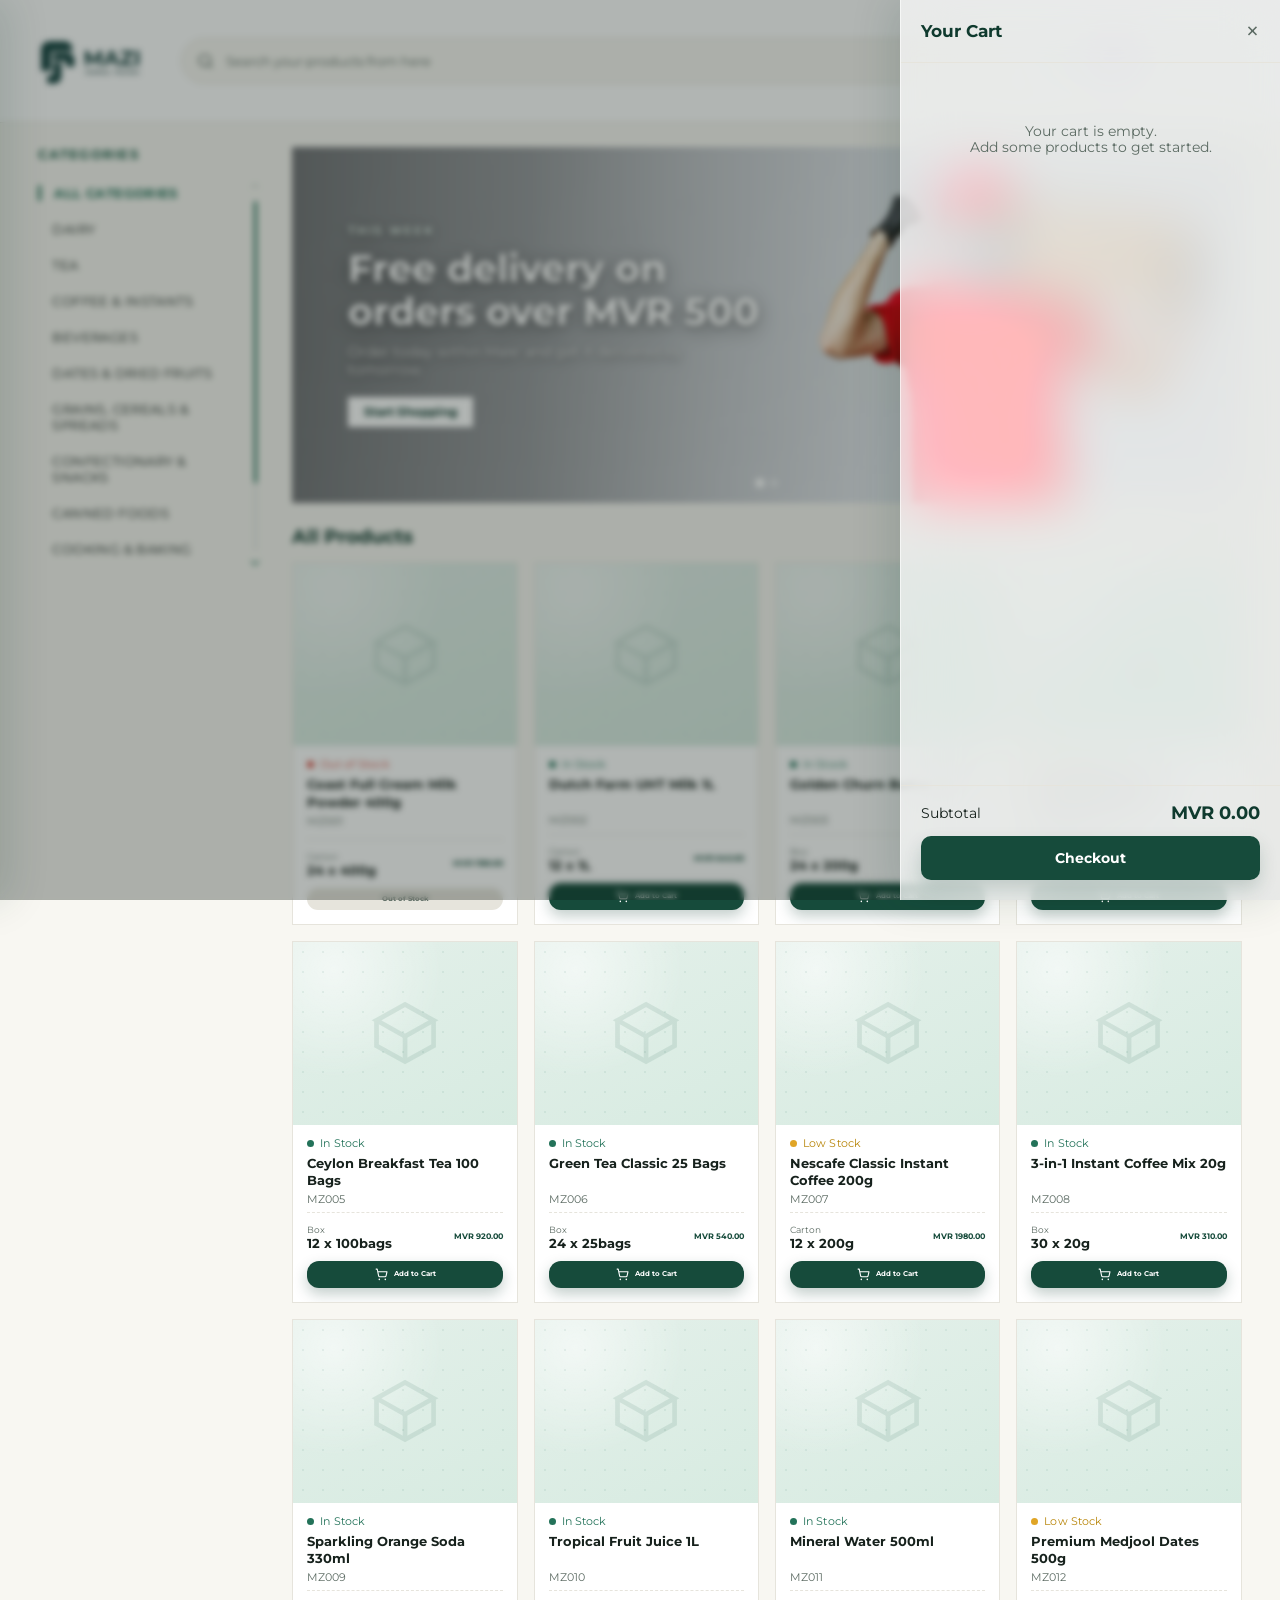
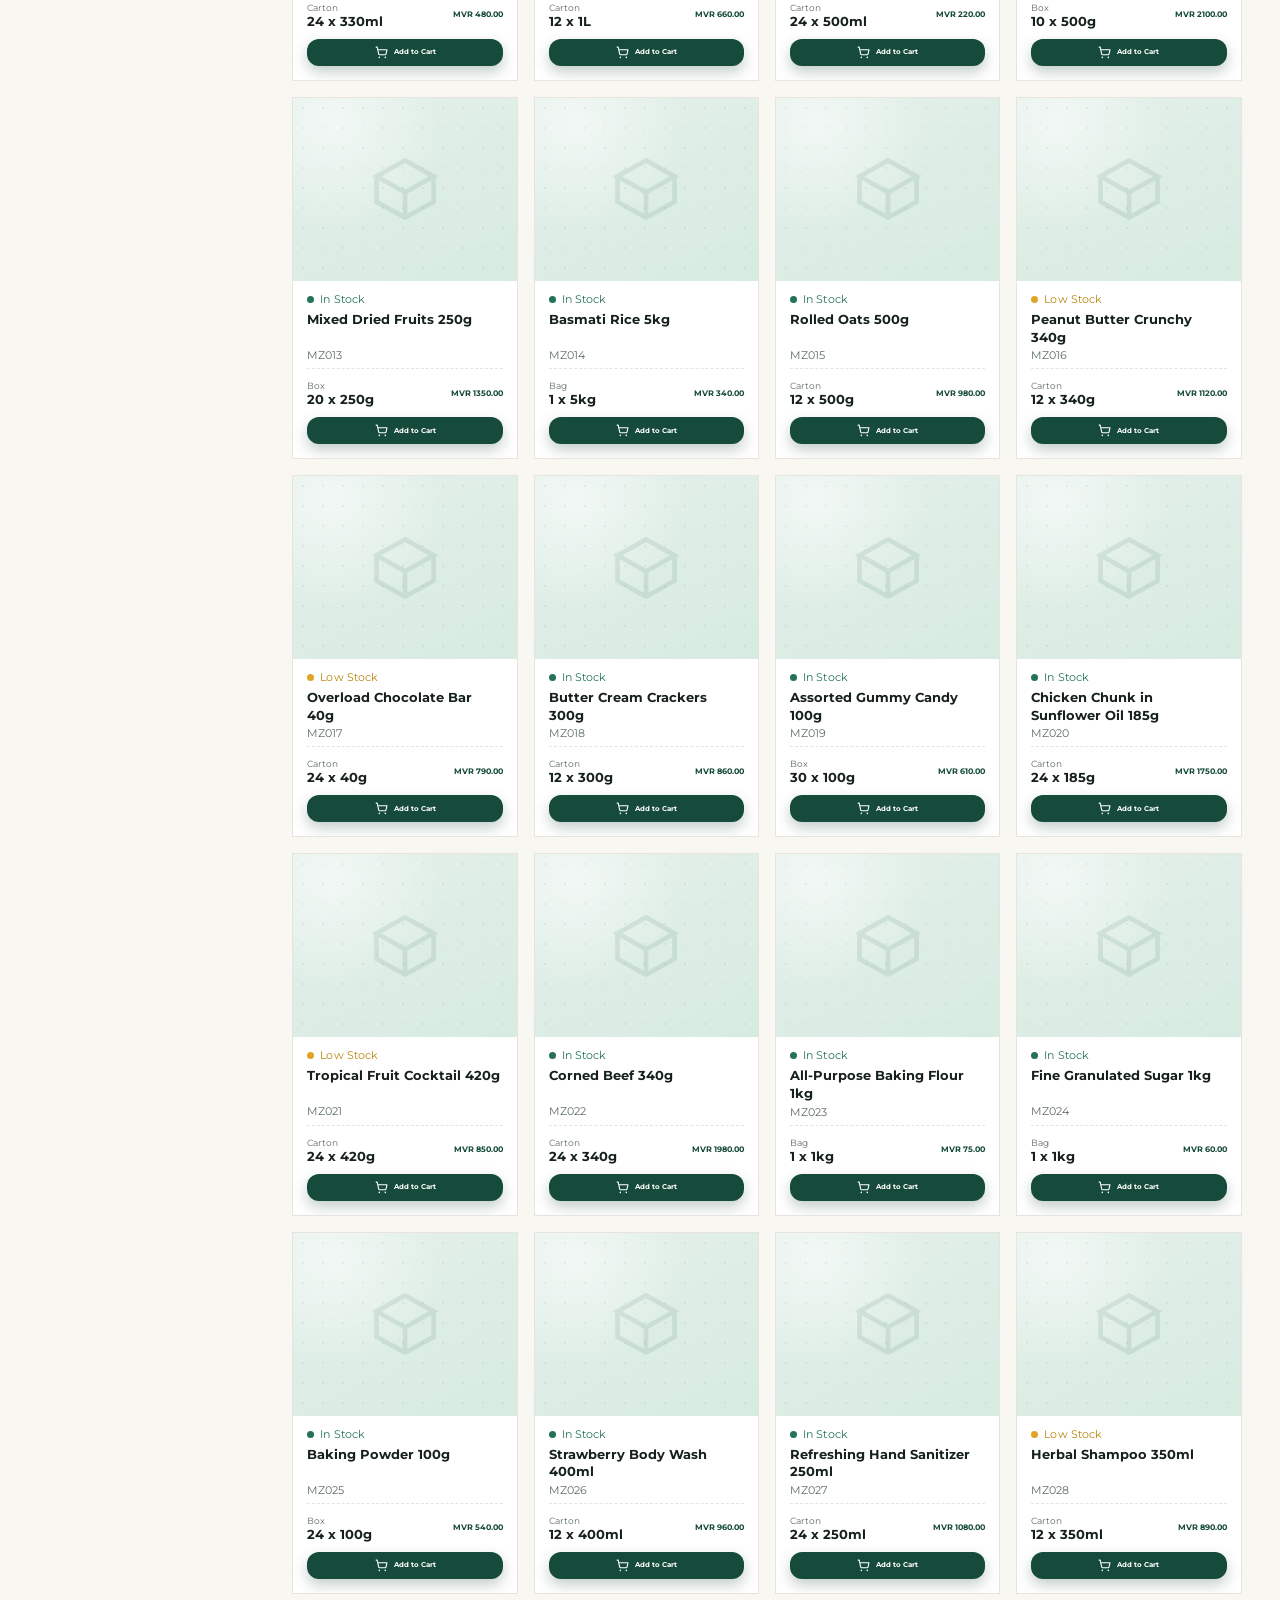
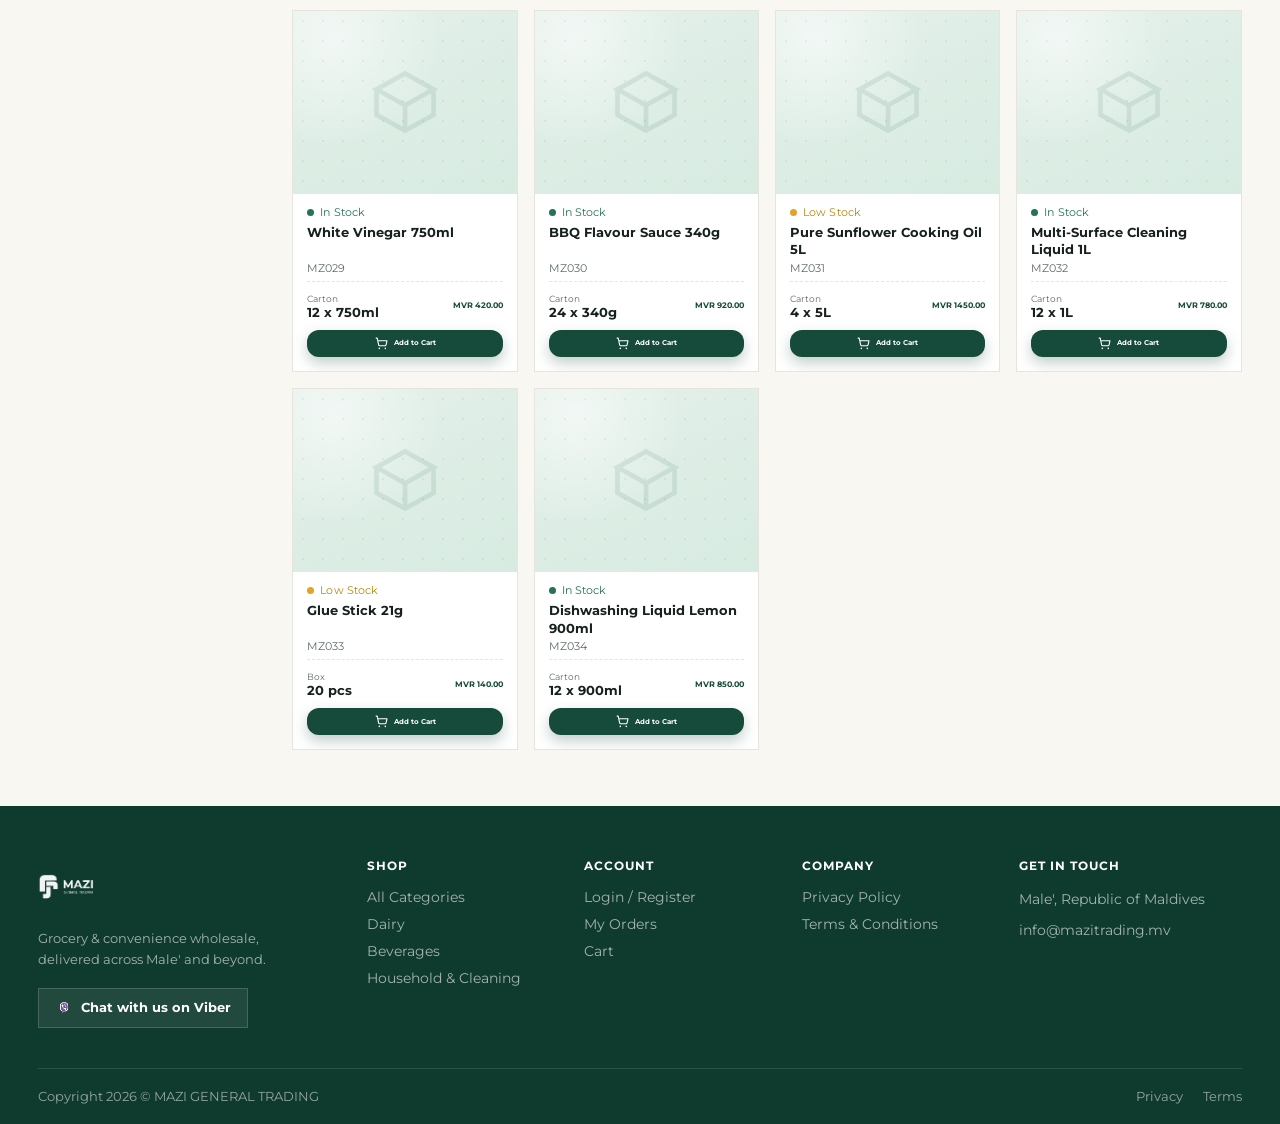
==== checkout.html @ b54970b0 "Add files via upload" ====
<!DOCTYPE html>
<html lang="en">
<head>
<meta charset="UTF-8">
<meta name="viewport" content="width=device-width, initial-scale=1.0">
<title>Checkout — MAZI General Trading</title>
<link rel="icon" type="image/png" href="img/favicon.png">
<link rel="preconnect" href="https://fonts.googleapis.com">
<link rel="preconnect" href="https://fonts.gstatic.com" crossorigin>
<link href="https://fonts.googleapis.com/css2?family=Montserrat:wght@400;700&display=swap" rel="stylesheet">
<link rel="stylesheet" href="style.css">
</head>
<body class="co-page" id="coPage">

<header class="co-header">
  <div class="co-header-inner">
    <a href="index.html" class="co-back">
      <svg viewBox="0 0 24 24"><path d="M19 12H5M12 19l-7-7 7-7" fill="none" stroke="currentColor" stroke-width="2" stroke-linecap="round" stroke-linejoin="round"/></svg>
      <span>Back to store</span>
    </a>
    <div class="co-secure-note">
      <svg viewBox="0 0 24 24"><path d="M12 2l7 4v6c0 5-3.4 8.4-7 10-3.6-1.6-7-5-7-10V6l7-4z" fill="none" stroke="currentColor" stroke-width="1.6" stroke-linejoin="round"/></svg>
      <span>Secure checkout</span>
    </div>
  </div>
</header>

<div class="co-content" id="coContent">
  <div class="co-wrap">
    <div class="co-title-row">
      <h1 class="co-title">Checkout</h1>
      <p class="co-title-sub" id="coTitleSub">Review your order and complete payment.</p>
    </div>

    <form id="checkoutForm" class="co-grid">
      <div class="co-main">

        <!-- 1. Contact -->
        <div class="co-section">
          <div class="co-section-head"><span class="co-num">1</span>Contact</div>
          <div class="co-contact-box">
            <div class="co-contact-name" id="coContactName">Signed in as —</div>
            <div class="co-contact-mobile" id="coContactMobile"></div>
          </div>
          <label class="co-field" id="coMobileField">
            <span>Mobile Number</span>
            <input type="tel" id="coMobile" placeholder="7xx-xxxx" required>
            <small class="co-field-error">Please enter a valid mobile number.</small>
          </label>
        </div>

        <!-- 2. Review items -->
        <div class="co-section">
          <div class="co-section-head"><span class="co-num">2</span>Review Your Items<span class="co-item-count" id="coItemCount"></span></div>
          <div class="co-items" id="coItems"></div>
        </div>

        <!-- 3. Delivery preferences -->
        <div class="co-section">
          <div class="co-section-head"><span class="co-num">3</span>Delivery Preferences</div>
          <div class="co-tabs" id="coDeliveryTabs">
            <button type="button" class="co-tab active" data-method="pickup">
              <span class="co-tab-title">Showroom Pickup</span>
              <span class="co-tab-sub">Male' — always free</span>
            </button>
            <button type="button" class="co-tab" data-method="delivery">
              <span class="co-tab-title">Delivery</span>
              <span class="co-tab-sub">Home delivery with a booked time slot</span>
            </button>
            <button type="button" class="co-tab" data-method="boat">
              <span class="co-tab-title">Boat Delivery</span>
              <span class="co-tab-sub">Send via your arranged boat or dhoni</span>
            </button>
          </div>

          <!-- Pickup panel -->
          <div class="co-panel" id="coPanelPickup">
            <div class="co-store-name">Male' Showroom</div>
            <label class="co-field">
              <span>Pickup Note (optional)</span>
              <input type="text" id="coPickupNote" placeholder="e.g. Call when ready, pick up after 5 PM...">
            </label>
            <div class="co-label-sm">Pickup Time Slot</div>
            <div class="co-days" id="coPickupDays"></div>
            <div class="co-slot active" id="coPickupSlot">
              <span class="co-slot-main">10:00 AM &ndash; 10:00 PM</span>
              <span class="co-slot-sub">Male' Showroom hours</span>
            </div>
            <div class="co-hours-box">
              <div class="co-hours-row"><span>Sun&ndash;Thu</span><span>10:00 AM &ndash; 10:00 PM</span></div>
              <div class="co-hours-row"><span>Sat</span><span>10:00 AM &ndash; 10:00 PM</span></div>
            </div>
          </div>

          <!-- Delivery panel -->
          <div class="co-panel" id="coPanelDelivery" hidden>
            <div class="co-row-2">
              <label class="co-field" id="coAtollField">
                <span>Atoll</span>
                <select id="coAtoll"></select>
              </label>
              <label class="co-field" id="coIslandField">
                <span>Island</span>
                <select id="coIsland"></select>
              </label>
            </div>
            <div class="co-row-2">
              <label class="co-field" id="coHouseField">
                <span>House / Apt Name</span>
                <input type="text" id="coHouse" placeholder="House / Apt name">
                <small class="co-field-error">Please enter your house/apartment name.</small>
              </label>
              <label class="co-field">
                <span>Landmark (optional)</span>
                <input type="text" id="coLandmark" placeholder="Landmark (optional)">
              </label>
            </div>
            <label class="co-field">
              <span>Delivery Note (optional)</span>
              <textarea id="coDeliveryNote" class="co-textarea" placeholder="e.g. Gate code, leave with neighbour, call on arrival..."></textarea>
            </label>

            <div class="co-label-sm">Island Delivery Estimate</div>
            <div class="co-hours-box">
              <div class="co-estimate-row">
                <span>
                  <span class="co-slot-main" id="coEstimateTitle">Male' Delivery</span>
                  <span class="co-slot-sub" id="coEstimateSub">Cargo boat / speedboat / air freight</span>
                </span>
                <span class="co-estimate-value">
                  <span class="co-complimentary" id="coEstimateFee">Complimentary</span>
                  <span class="co-slot-sub" id="coEstimateEta">Same Day</span>
                </span>
              </div>
            </div>

            <div class="co-label-sm">Delivery Timing</div>
            <div class="co-hours-box">
              <p class="co-payment-note" id="coTimingNote" style="margin:0;">No time slot needed. Delivery will be arranged based on your island estimate above.</p>
            </div>
          </div>

          <!-- Boat delivery panel -->
          <div class="co-panel" id="coPanelBoat" hidden>
            <div class="co-label-sm">Boat Details</div>
            <div class="co-row-2">
              <label class="co-field" id="coBoatNameField">
                <span>Boat Name</span>
                <input type="text" id="coBoatName" placeholder="Search name, operator, type, island...">
                <small class="co-field-error">Please enter the boat name.</small>
              </label>
              <label class="co-field" id="coBoatContactField">
                <span>Boat Contact Number</span>
                <input type="tel" id="coBoatContact" placeholder="7XXXXXX">
                <small class="co-field-error">Please enter a valid contact number.</small>
              </label>
            </div>
            <label class="co-field" id="coBoatDepartureField">
              <span>Boat Departure Date and Time</span>
              <input type="datetime-local" id="coBoatDeparture">
              <small class="co-field-error">Please select the boat departure date and time.</small>
            </label>

            <div class="co-label-sm">Package Details</div>
            <div class="co-row-2">
              <label class="co-field" id="coBoatCustomerNameField">
                <span>Customer Name</span>
                <input type="text" id="coBoatCustomerName" placeholder="Customer name">
                <small class="co-field-error">Please enter the customer name.</small>
              </label>
              <label class="co-field" id="coBoatCustomerContactField">
                <span>Customer Contact</span>
                <input type="tel" id="coBoatCustomerContact" placeholder="Customer contact">
                <small class="co-field-error">Please enter a valid contact number.</small>
              </label>
            </div>

            <label class="co-field" id="coBoatAddressField">
              <span>Address</span>
              <input type="text" id="coBoatAddress" placeholder="House / apartment / jetty address">
              <small class="co-field-error">Please enter the pickup address.</small>
            </label>

            <div class="co-row-2">
              <label class="co-field" id="coBoatIslandNameField">
                <span>Island Name</span>
                <input type="text" id="coBoatIslandName" placeholder="Island name">
                <small class="co-field-error">Please enter the island name.</small>
              </label>
              <label class="co-field" id="coBoatIslandCodeField">
                <span>Island Code</span>
                <input type="text" id="coBoatIslandCode" placeholder="e.g. K. Male'">
                <small class="co-field-error">Please enter the island code.</small>
              </label>
            </div>

            <label class="co-field">
              <span>Boat Delivery Note (optional)</span>
              <textarea id="coBoatNote" class="co-textarea" placeholder="e.g. Leave at jetty office, fragile items..."></textarea>
            </label>
          </div>
        </div>

        <!-- 4. Payment -->
        <div class="co-section">
          <div class="co-section-head"><span class="co-num">4</span>Payment</div>
          <div class="co-payment-box">
            <div class="co-payment-label">Bank transfer &mdash; payment slip required</div>
            <div class="co-payment-grid">
              <div class="co-bank-panel">
                <div class="co-bank-label">Bank transfer details</div>
                <div class="co-bank-name">Bank of Maldives</div>
                <div class="co-bank-company">MAZI GENERAL TRADING PVT LTD</div>
                <div class="co-bank-accounts">
                  <div><span class="co-bank-tag">MVR</span><strong>7730-0000-000-001</strong></div>
                  <div><span class="co-bank-tag">USD</span><strong>7730-0000-000-002</strong></div>
                </div>
                <div class="co-bank-note">Please include your order name or contact number in the transfer reference when possible.</div>
              </div>
              <div class="co-qr-panel">
                <div class="co-qr-label">Scan National QR to Pay</div>
                <div class="co-qr-box">
                  <img src="img/payment-qr.png" alt="MAZI General Trading payment QR" class="co-qr-img" onerror="this.classList.add('img-missing')">
                  <div class="co-qr-fallback">QR CODE</div>
                </div>
                <div class="co-qr-caption">Use your banking app to scan and pay the exact order total.</div>
              </div>
            </div>
            <p class="co-payment-note">After payment, upload your transfer receipt below. Orders are accepted only with a payment slip; our team will verify the payment before dispatch.</p>

            <div class="co-upload-label">Transfer Receipt (required)</div>
            <label class="co-upload" id="coUploadWrap" for="coSlip">
              <span id="coUploadLabel">Tap to upload slip (JPG, PNG, PDF &mdash; max 5MB)</span>
              <input type="file" id="coSlip" accept=".jpg,.jpeg,.png,.pdf">
            </label>
            <small class="co-field-error" id="coSlipError" style="display:none;margin-top:6px;">Please upload your payment slip.</small>
          </div>
        </div>

      </div>

      <div class="co-aside">
        <div class="co-summary-card">
          <div class="co-summary-title">Order Summary</div>
          <div class="co-summary-row"><span>Subtotal</span><span id="coSubtotal">MVR 0.00</span></div>
          <div class="co-summary-row co-muted"><span>Includes GST (8%)</span><span id="coGst">MVR 0.00</span></div>
          <div class="co-summary-row"><span>Delivery</span><span id="coDeliveryFee" class="co-complimentary">Complimentary</span></div>
          <div class="co-summary-divider"></div>
          <div class="co-summary-row co-total"><span>Total (MVR)</span><span id="coTotal">MVR 0.00</span></div>
          <p class="co-price-note">Product prices include GST.</p>


          <button type="submit" class="co-place-btn" id="coSubmitBtn">Place Your Order</button>
        </div>

        <div class="co-secure-box">
          <svg viewBox="0 0 24 24" class="co-secure-icon"><path d="M12 2l7 4v6c0 5-3.4 8.4-7 10-3.6-1.6-7-5-7-10V6l7-4z" fill="none" stroke="currentColor" stroke-width="1.6" stroke-linejoin="round"/></svg>
          <div>
            <div class="co-secure-title">Secure checkout</div>
            <div class="co-secure-sub">All orders are verified by our team before dispatch. You'll be notified once your payment slip is confirmed.</div>
          </div>
        </div>
      </div>
    </form>
  </div>
</div>

<!-- Success view -->
<div class="co-success" id="coSuccess">
  <div class="co-check-badge">
    <svg viewBox="0 0 24 24" fill="none" stroke-width="3" stroke-linecap="round" stroke-linejoin="round"><polyline points="20 6 9 17 4 12"/></svg>
  </div>
  <h2 class="co-success-title">Order Placed!</h2>
  <p class="co-success-sub" id="coSuccessSub">Your order has been received and is now pending confirmation from our team.</p>

  <div class="co-success-box">
    <div class="co-summary-row co-total" style="margin-bottom:0;"><span>Order Total</span><span id="coSuccessTotal">MVR 0.00</span></div>
    <div class="co-success-details">
      <div>
        <div class="co-success-k">Order ID</div>
        <div class="co-success-v" id="coSuccessOrderId">—</div>
      </div>
      <div>
        <div class="co-success-k">Order Date</div>
        <div class="co-success-v" id="coSuccessDate">—</div>
      </div>
      <div>
        <div class="co-success-k">Status</div>
        <div class="co-success-v">Pending Confirmation</div>
      </div>
      <div>
        <div class="co-success-k">Contact</div>
        <div class="co-success-v" id="coSuccessContact">—</div>
      </div>
    </div>
  </div>

  <div class="co-success-actions">
    <a href="index.html?open=orders" class="co-btn co-btn-primary">View My Orders</a>
    <a href="index.html" class="co-btn co-btn-ghost">Continue Shopping</a>
  </div>
</div>

<script src="page-transitions.js"></script>
<script src="checkout.js"></script>
</body>
</html>
---- style.css ----
/* ============================================
   MAZI GENERAL TRADING — store styles
   Palette derived from brand logo
============================================ */
:root{
  --green-900:#0F3A2E;
  --green-800:#164B3B;
  --green-700:#1C5E48;
  --green-600:#237259;
  --green-500:#2E8C6C;
  --green-100:#E4F0EA;
  --cream:#F8F7F2;
  --white:#FFFFFF;
  --ink:#16211C;
  --ink-soft:#5C6B63;
  --line:#E6E4DC;
  --red:#D5473C;
  --red-bg:#FBE7E5;
  --nav-dark:#0C1F17;
  --nav-dark-2:#132E22;
  --nav-line:rgba(255,255,255,.10);
  --nav-ink:#EAF3EE;
  --nav-ink-soft:rgba(234,243,238,.62);
  --radius:0;
  --radius-sm:0;
  --shadow-sm:0 1px 0 rgba(15,58,46,.08);
  --shadow-md:0 2px 0 rgba(15,58,46,.10);
  --font-display:'Montserrat', sans-serif;
  --font-body:'Montserrat', sans-serif;
  --side-pad:clamp(24px, 3vw, 56px);

  /* Glass surfaces */
  --glass-bg:rgba(255,255,255,.55);
  --glass-bg-strong:rgba(255,255,255,.72);
  --glass-border:rgba(255,255,255,.6);
  --glass-shadow:0 10px 34px rgba(15,58,46,.10), 0 1px 0 rgba(255,255,255,.7) inset;
  --glass-shadow-lg:0 18px 48px rgba(15,58,46,.16), 0 1px 0 rgba(255,255,255,.7) inset;
  --ease-glass:cubic-bezier(.22,1,.36,1);
}

*{box-sizing:border-box;margin:0;padding:0;}
html{scroll-behavior:smooth;}
body{
  font-family:var(--font-body);
  background:var(--cream);
  color:var(--ink);
  -webkit-font-smoothing:antialiased;
  padding-bottom:0;
}
img{max-width:100%;display:block;}
button{font-family:inherit;cursor:pointer;border:none;background:none;}
ul{list-style:none;}
a{color:inherit;text-decoration:none;}
input{font-family:inherit;}

/* ============ Navbar ============ */
.navbar{
  background:#fff;
  border-bottom:1px solid var(--line);
  position:sticky;top:0;z-index:60;
  transition:transform .28s ease;
}
.navbar.nav-hidden{
  transform:translateY(-100%);
}
.navbar-inner{
  max-width:none;margin:0;
  padding:10px clamp(24px, 3vw, 56px);
  display:flex;align-items:center;justify-content:space-between;gap:36px;
}
.brand{display:flex;align-items:center;flex-shrink:0;margin-right:4px;}
.brand-logo{
  height:clamp(64px, 8vw, 150px);width:auto;display:block;
}

.search-wrap{
  flex:1;position:relative;max-width:900px;
}
.search-wrap input{
  width:100%;
  padding:clamp(9px,1.2vw,14px) 16px clamp(9px,1.2vw,14px) 44px;
  border:1.5px solid var(--line);
  border-radius:999px;
  background:var(--cream);
  font-size:clamp(13px,1vw,15px);color:var(--ink);
  transition:border-color .15s, background .15s;
}
.search-wrap input::placeholder{color:var(--ink-soft);}
.search-wrap input:focus{
  outline:none;border-color:var(--green-500);background:var(--white);
}
.search-icon{
  position:absolute;left:16px;top:50%;transform:translateY(-50%);
  width:17px;height:17px;color:var(--ink-soft);pointer-events:none;
}

.nav-actions{display:flex;align-items:center;gap:8px;flex-shrink:0;}
#mobileSearchBtn{display:none;}
.icon-btn{
  position:relative;
  width:clamp(38px,3.2vw,46px);height:clamp(38px,3.2vw,46px);
  display:flex;align-items:center;justify-content:center;
  border:none;
  border-radius:50%;
  color:var(--green-800);
  transition:background .15s, width .28s ease, height .28s ease;
}
.icon-btn:hover{background:var(--green-100);}
.icon-btn svg{width:19px;height:19px;}
.icon-btn svg path,.icon-btn svg circle{stroke-width:1.7;}
.cart-count{
  position:absolute;top:0px;right:0px;
  background:transparent;color:var(--red);
  font-size:10px;font-weight:700;
  min-width:16px;height:16px;
  border:none;
  display:flex;align-items:center;justify-content:center;
  padding:0 3px;
}
.nav-offers-btn{color:var(--green-800);}
.nav-viber-btn{
  background:transparent;
  width:auto;height:auto;
  border-radius:0;
}
.nav-viber-icon{width:60px;height:60px;object-fit:contain;display:block;border-radius:50%;}
.nav-viber-btn:hover{background:var(--green-100);}
.login-btn{
  display:flex;align-items:center;justify-content:center;
  width:clamp(38px,3.2vw,46px);height:clamp(38px,3.2vw,46px);
  border:none;
  border-radius:50%;
  background:transparent;color:var(--green-800);
  cursor:pointer;
  transition:background .15s;
  margin-left:0;
}
.login-btn svg{width:19px;height:19px;}
.login-btn svg path,.login-btn svg circle{stroke-width:1.7;}
.login-btn:hover{background:var(--green-100);}
.login-btn[hidden]{display:none;}

.profile-wrap{position:relative;flex-shrink:0;}
.profile-wrap[hidden]{display:none;}
.profile-btn{
  display:flex;align-items:center;justify-content:center;
  width:clamp(38px,3.2vw,46px);height:clamp(38px,3.2vw,46px);
  border:none;
  border-radius:50%;
  background:transparent;color:var(--green-800);
  cursor:pointer;
  transition:background .15s;
}
.profile-btn:hover{background:var(--green-100);}
.profile-btn svg{width:19px;height:19px;}
.profile-btn svg path,.profile-btn svg circle{stroke-width:1.7;}
.profile-dropdown{
  position:absolute;top:calc(100% + 10px);right:0;
  min-width:180px;
  background:#fff;
  border:1px solid var(--line);
  box-shadow:0 12px 28px rgba(0,0,0,.14);
  opacity:0;visibility:hidden;transform:translateY(-6px);
  transition:opacity .15s, transform .15s, visibility .15s;
  z-index:200;
}
.profile-dropdown.open{opacity:1;visibility:visible;transform:translateY(0);}
.profile-dropdown button{
  display:block;width:100%;text-align:left;
  padding:11px 16px;
  background:none;border:none;
  font-size:13.5px;font-weight:400;color:var(--ink);
  cursor:pointer;
  transition:background .12s;
}
.profile-dropdown button:hover{background:var(--green-100);}
.js-profile-orders-btn{position:relative;}
.js-profile-orders-btn.has-notif::after{
  content:'';
  position:absolute;top:50%;right:14px;
  transform:translateY(-50%);
  width:7px;height:7px;border-radius:50%;
  background:var(--red);
  box-shadow:0 0 0 2px #fff;
}
.js-profile-logout-btn{
  border-top:1px solid var(--line);
  color:var(--red);
}
.js-profile-logout-btn:hover{background:var(--red-bg)!important;}
.profile-dropdown-label{
  padding:9px 16px 5px;
  font-size:11.5px;font-weight:700;color:var(--ink-soft);
  border-top:1px solid var(--line);
}

/* ============ Layout ============ */
.layout{
  max-width:none;margin:0;
  padding:24px var(--side-pad);
  display:grid;
  grid-template-columns:230px 1fr;
  gap:24px;
  align-items:stretch;
  position:relative;
}
.sidebar{
  grid-column:1;
  align-self:stretch;
  position:relative;
}
.sidebar-inner{
  box-sizing:border-box;
  position:sticky;
  top:var(--nav-offset, 10px);
  z-index:5;
  padding:0 6px 4px 0;
  background:none;
  border:none;
  border-radius:0;
  box-shadow:none;
  transition:top .28s ease;
}
.sidebar-title{
  font-family:var(--font-display);
  font-size:12.5px;font-weight:700;letter-spacing:.1em;
  color:var(--green-700);margin-bottom:14px;padding:0;text-transform:uppercase;
}
.sidebar-body{
  display:flex;
  align-items:flex-start;
  gap:10px;
}
.sidebar-scrollwrap{
  flex:1;
  min-width:0;
  max-height:400px;
  overflow-y:auto;
  scrollbar-width:none;
  -ms-overflow-style:none;
}
.sidebar-scrollwrap::-webkit-scrollbar{display:none;width:0;height:0;}
.sidebar-list{
  position:relative;
  display:flex;flex-direction:column;gap:2px;
}
.sidebar-rail{
  flex-shrink:0;
  width:14px;
  display:flex;
  flex-direction:column;
  align-items:center;
}
.sidebar-rail-btn{
  width:100%;
  padding:3px 0 6px;
  background:none;border:none;
  color:var(--green-600);
  cursor:pointer;
  display:flex;align-items:center;justify-content:center;
  transition:color .2s ease;
}
.sidebar-rail-btn svg{width:14px;height:14px;}
.sidebar-rail-btn:hover{color:var(--green-700);}
.sidebar-rail-btn:disabled{color:#c7d2ca;cursor:default;}
.sidebar-rail-track{
  position:relative;
  flex:1;
  width:3px;
  min-height:40px;
  background:#e3e7e3;
  border-radius:2px;
  margin:2px 0;
}
.sidebar-rail-thumb{
  position:absolute;
  left:0;top:0;
  width:100%;
  background:var(--green-600);
  border-radius:2px;
  transition:top .15s ease;
}
.sidebar-highlight{
  display:none;
}
.sidebar-list li{position:relative;z-index:1;}
.sidebar-list li button{
  width:100%;text-align:left;
  padding:9px 0 9px 14px;
  border-radius:0;
  font-size:13px;color:var(--ink);font-weight:400;
  letter-spacing:.03em;text-transform:uppercase;
  border:none;background:none;
  position:relative;
  transition:color .25s ease, transform .25s cubic-bezier(.22,1,.36,1), padding-left .25s cubic-bezier(.22,1,.36,1);
}
.sidebar-list li button::before{
  content:'';
  position:absolute;left:0;top:50%;
  width:3px;height:16px;
  background:var(--green-600);
  border-radius:2px;
  transform:translateY(-50%) scaleY(0);
  opacity:0;
  transition:transform .3s cubic-bezier(.22,1,.36,1), opacity .2s ease;
}
.sidebar-list li button:hover{color:var(--green-700);transform:translateX(4px);}
.sidebar-list li button.active{color:var(--green-600);font-weight:700;padding-left:16px;}
.sidebar-list li button.active::before{transform:translateY(-50%) scaleY(1);opacity:1;}

.content{min-width:0;}

/* ============ Hero slideshow ============ */
.hero{
  position:relative;
  border-radius:var(--radius);
  overflow:hidden;
  aspect-ratio:16/6;
  background:var(--green-800);
  margin-bottom:22px;
}
.hero-track{
  display:flex;
  height:100%;
  transition:transform .6s cubic-bezier(.65,0,.35,1);
}
.hero-slide{
  min-width:100%;height:100%;
  display:flex;align-items:center;
  padding:0 56px;
  position:relative;
  overflow:hidden;
  background-size:cover;
  background-position:center;
}
.hero-slide::after{
  content:'';position:absolute;inset:0;
  background:linear-gradient(90deg, rgba(0,0,0,.48) 0%, rgba(0,0,0,.32) 25%, rgba(0,0,0,.12) 45%, rgba(0,0,0,0) 62%);
  z-index:1;
}
.hero-slide-content{position:relative;z-index:2;max-width:460px;}
.hero-eyebrow{
  color:var(--green-100);font-size:12px;font-weight:700;
  letter-spacing:.14em;text-transform:uppercase;margin-bottom:10px;
  text-shadow:0 1px 3px rgba(0,0,0,.55), 0 2px 14px rgba(0,0,0,.4);
}
.hero-title{
  font-family:var(--font-display);
  color:#fff;font-size:clamp(22px,3.4vw,38px);font-weight:700;
  line-height:1.12;margin-bottom:10px;
  text-shadow:0 1px 3px rgba(0,0,0,.6), 0 4px 20px rgba(0,0,0,.45);
  text-wrap:balance;
}
.hero-desc{color:rgba(255,255,255,.95);font-size:14px;margin-bottom:18px;max-width:380px;text-shadow:0 1px 3px rgba(0,0,0,.55), 0 2px 14px rgba(0,0,0,.4);}
.hero-cta{
  display:inline-block;background:#fff;color:var(--green-900);
  padding:8px 16px;font-weight:700;font-size:11.5px;
  transition:background .15s;
}
.hero-cta:hover{background:var(--green-100);}
.hero-visual{
  position:absolute;right:-40px;top:50%;transform:translateY(-50%);
  font-size:180px;opacity:.5;z-index:0;
}
.hero-dots{
  position:absolute;bottom:16px;left:50%;transform:translateX(-50%);
  display:flex;gap:6px;z-index:3;
}
.hero-dots button{
  width:8px;height:8px;border-radius:50%;background:rgba(255,255,255,.45);
  transition:background .2s, transform .2s;
}
.hero-dots button.active{background:#fff;transform:scale(1.2);}

/* ============ Categories toggle (mobile only) ============ */
.cat-toggle-btn{
  display:none;
  align-items:center;gap:6px;
  padding:7px 13px;
  background:#fff;color:var(--green-900);
  border:1.5px solid var(--green-900);
  border-radius:9px;
  font-size:11.5px;font-weight:700;
  transition:background .2s ease, color .2s ease;
}
.cat-toggle-btn:hover{background:var(--green-100);}
.cat-toggle-btn svg{width:14px;height:14px;flex-shrink:0;}

.cat-offers-btn{
  display:none;
  align-items:center;gap:6px;
  padding:7px 13px;
  background:#fff;color:var(--green-900);
  border:1.5px solid var(--green-900);
  border-radius:9px;
  font-size:11.5px;font-weight:700;
  transition:background .2s ease, color .2s ease;
}
.cat-offers-btn:hover{background:var(--green-100);}
.cat-offers-btn svg{width:14px;height:14px;flex-shrink:0;}

.cat-toggle-bar{display:none;}
@media (max-width: 980px){
  .cat-toggle-bar{
    display:flex;
    align-items:center;justify-content:space-between;gap:10px;
    position:sticky;
    top:var(--nav-flush, 70px);
    z-index:55;
    background:#fff;
    border-bottom:1px solid var(--line);
    padding:12px var(--side-pad);
    margin:0 calc(-1 * var(--side-pad)) 16px;
  }
  .cat-toggle-btn,.cat-offers-btn{display:inline-flex;}
}
@media (max-width: 720px){
  .cat-toggle-bar{padding:10px 14px;margin:0 -14px 16px;}
}

/* ============ Section head ============ */
.section-head{
  display:flex;align-items:baseline;justify-content:space-between;
  margin-bottom:14px;
}
.section-head h2{
  font-family:var(--font-display);font-size:19px;font-weight:700;color:var(--green-900);
}
.result-count{font-size:12.5px;color:var(--ink-soft);}

/* ============ Product grid ============ */
.product-grid{
  display:grid;
  grid-template-columns:repeat(auto-fill,minmax(210px,1fr));
  gap:16px;
}
.product-card{
  background:var(--white);
  border:1px solid var(--line);
  border-radius:var(--radius);
  overflow:hidden;
  display:flex;flex-direction:column;
  transition:box-shadow .18s, transform .18s;
}
.product-card:hover{border-color:var(--green-600);}

.card-media{
  position:relative;
  aspect-ratio:1/0.82;
  display:flex;align-items:center;justify-content:center;
  font-size:52px;
  overflow:hidden;
}
.card-media .card-img{
  width:100%;height:100%;object-fit:cover;display:block;
}
.card-media .card-img.img-missing{visibility:hidden;}
.card-body{padding:12px 14px 14px;display:flex;flex-direction:column;flex:1;}

/* ============ Stock indicator (dot + text) ============ */
.stock-indicator{
  display:flex;align-items:center;gap:6px;
  font-size:10.5px;font-weight:400;letter-spacing:.01em;
  margin-bottom:5px;
}
.stock-dot{
  width:7px;height:7px;border-radius:50%;flex-shrink:0;
}
.stock-indicator.low-stock .stock-dot{
  background:var(--amber, #E0A526);
  animation:stock-pulse-amber 1.6s infinite;
}
.stock-indicator.low-stock .stock-text{color:#B8860B;}
.stock-indicator.in-stock .stock-dot{
  background:var(--green-600);
  animation:stock-pulse-green 1.6s infinite;
}
.stock-indicator.in-stock .stock-text{color:var(--green-600);}
.stock-indicator.out-stock .stock-dot{
  background:var(--red);
  animation:stock-pulse-red 1.6s infinite;
}
.stock-indicator.out-stock .stock-text{color:var(--red);}

@keyframes stock-pulse-red{
  0%{box-shadow:0 0 0 0 rgba(213,71,60,.45);}
  70%{box-shadow:0 0 0 5px rgba(213,71,60,0);}
  100%{box-shadow:0 0 0 0 rgba(213,71,60,0);}
}
@keyframes stock-pulse-amber{
  0%{box-shadow:0 0 0 0 rgba(224,165,38,.45);}
  70%{box-shadow:0 0 0 5px rgba(224,165,38,0);}
  100%{box-shadow:0 0 0 0 rgba(224,165,38,0);}
}
@keyframes stock-pulse-green{
  0%{box-shadow:0 0 0 0 rgba(22,140,80,.4);}
  70%{box-shadow:0 0 0 5px rgba(22,140,80,0);}
  100%{box-shadow:0 0 0 0 rgba(22,140,80,0);}
}

.card-title{
  font-size:13px;font-weight:700;color:var(--ink);line-height:1.35;
  min-height:35px;margin-bottom:2px;
}
.card-code{font-size:11px;color:var(--ink-soft);margin-bottom:6px;}
.card-meta{
  display:flex;align-items:center;justify-content:space-between;
  border-top:1px dashed var(--line);padding-top:9px;margin-top:auto;
}
.card-unit{font-size:11px;color:var(--ink-soft);}
.card-unit strong{display:block;color:var(--ink);font-size:12.5px;}
.card-price{
  font-family:var(--font-display);font-weight:700;font-size:8px;color:var(--green-800);
  white-space:nowrap;
}
.card-price small{font-size:10.5px;font-weight:700;color:var(--ink-soft);}
/* ============ Skeleton loading state ============ */
.skeleton-card{
  background:var(--white);
  border:1px solid var(--line);
  border-radius:var(--radius);
  overflow:hidden;
  display:flex;flex-direction:column;
}
.skeleton-media{
  aspect-ratio:1/0.82;
  background:var(--line);
}
.skeleton-body{padding:12px 14px 14px;display:flex;flex-direction:column;gap:8px;}
.skeleton-line{
  height:11px;
  background:var(--line);
  width:80%;
}
.skeleton-line.short{width:45%;}
.skeleton-media,
.skeleton-line{
  position:relative;
  overflow:hidden;
}
.skeleton-media::after,
.skeleton-line::after{
  content:"";
  position:absolute;inset:0;
  transform:translateX(-100%);
  background:linear-gradient(90deg, transparent, rgba(255,255,255,.65), transparent);
  animation:skeleton-shimmer 1.3s ease-in-out infinite;
}
@keyframes skeleton-shimmer{
  100%{transform:translateX(100%);}
}
@media (prefers-reduced-motion: reduce){
  .skeleton-media::after,.skeleton-line::after{animation:none;}
}

.card-add{
  margin-top:10px;width:100%;
  align-self:center;
  background:var(--green-800);color:#fff;
  border:none;border-radius:12px;
  padding:7px;font-size:6.5px;font-weight:700;
  box-shadow:0 6px 14px rgba(15,58,46,.25);
  display:flex;align-items:center;justify-content:center;gap:6px;
  transition:background .15s, color .15s,
    width .35s var(--ease-glass), border-radius .35s var(--ease-glass),
    padding .35s var(--ease-glass), gap .35s var(--ease-glass);
}
.card-add:hover{background:var(--green-700);}
.card-add svg{width:13px;height:13px;flex-shrink:0;color:#fff;}
.card-add.added{background:var(--green-600);color:#fff;}
.card-add.card-add-disabled{
  background:var(--line);color:var(--ink-soft);
  box-shadow:none;cursor:not-allowed;
}
.card-add.card-add-disabled:hover{background:var(--line);}

/* Success state — "Added to cart" confirmation, shown briefly after adding, and
   permanently on the "done" card state (tapping it opens the cart to adjust qty). */
.card-add-success{
  display:none;align-items:center;gap:5px;
}
.card-add.success,
.card-add.card-add-done{
  background:#fff;color:var(--ink);
  border:1.5px solid var(--line);
  box-shadow:none;
}
.card-add.success{cursor:default;pointer-events:none;}
.card-add.success .card-add-label,
.card-add.success .card-add-icon,
.card-add.success .card-add-dots,
.card-add.card-add-done .card-add-label,
.card-add.card-add-done .card-add-icon,
.card-add.card-add-done .card-add-dots{display:none;}
.card-add.success .card-add-success,
.card-add.card-add-done .card-add-success{display:flex;}
.card-add-success-icon{
  width:14px;height:14px;border-radius:50%;flex-shrink:0;
  background:var(--green-700);color:#fff;
  display:flex;align-items:center;justify-content:center;
}
.card-add-success-icon svg{width:8px;height:8px;}

/* Loading state — same shrink-to-circle + spinner pattern as login */
.card-add.loading{
  width:34px;height:34px;padding:0;gap:0;
  border-radius:50%;
  background:var(--green-800);
  color:#fff;
  cursor:default;
  pointer-events:none;
}
.card-add.loading .card-add-label,
.card-add.loading .card-add-icon{display:none;}
.card-add-dots{
  display:none;
  align-items:center;
  gap:4px;
}
.card-add.loading .card-add-dots{display:flex;}
.card-add-dots span{
  width:5px;height:5px;border-radius:50%;
  background:#fff;
  animation:cardAddDotBounce 1s var(--ease-glass) infinite;
}
.card-add-dots span:nth-child(2){animation-delay:.15s;opacity:.85;}
.card-add-dots span:nth-child(3){animation-delay:.3s;opacity:.7;}
@keyframes cardAddDotBounce{
  0%, 80%, 100%{transform:translateY(0) scale(.8);opacity:.5;}
  40%{transform:translateY(-4px) scale(1);opacity:1;}
}

.card-qty{
  margin-top:10px;width:100%;
  display:flex;align-items:center;justify-content:space-between;
  background:var(--green-100);
  border-radius:3px;
  padding:2px;
}
.card-qty .qty-btn{
  width:19px;height:19px;flex-shrink:0;
  display:flex;align-items:center;justify-content:center;
  background:var(--green-800);color:#fff;
  border-radius:2px;
  font-size:11px;font-weight:700;line-height:1;
  transition:background .15s;
}
.card-qty .qty-btn:hover{background:var(--green-700);}
.card-qty .qty-val{
  font-family:var(--font-display);font-size:10.5px;font-weight:700;color:var(--green-900);
}
.swap-in{animation:cardSwapIn .28s var(--ease-glass);}

.card-remove-link{
  display:block;width:100%;margin-top:5px;
  background:none;border:none;padding:2px;
  font-size:9.5px;color:var(--ink-soft);
  text-align:center;cursor:pointer;
  text-decoration:underline;text-underline-offset:2px;
  transition:color .15s;
}
.card-remove-link:hover{color:var(--red);}
@keyframes cardSwapIn{
  from{opacity:0;transform:scale(.9);}
  to{opacity:1;transform:scale(1);}
}

.empty-state{padding:60px 0;text-align:center;color:var(--ink-soft);font-size:14px;}

/* ============ Cart drawer ============ */
.drawer-backdrop, .menu-backdrop, .mobile-search-backdrop{
  position:fixed;inset:0;background:rgba(15,25,20,.32);
  backdrop-filter:blur(3px);-webkit-backdrop-filter:blur(3px);
  opacity:0;pointer-events:none;transition:opacity .3s var(--ease-glass);z-index:290;
}
.drawer-backdrop.show, .menu-backdrop.show, .mobile-search-backdrop.show{opacity:1;pointer-events:auto;}

.cart-drawer{
  position:fixed;top:0;right:0;height:100%;width:380px;max-width:92vw;
  background:var(--glass-bg-strong);
  backdrop-filter:blur(26px) saturate(180%);
  -webkit-backdrop-filter:blur(26px) saturate(180%);
  border-left:1px solid var(--glass-border);
  z-index:300;
  display:flex;flex-direction:column;
  transform:translateX(100%);transition:transform .4s var(--ease-glass);
  box-shadow:-8px 0 40px rgba(15,58,46,.14);
}
.cart-drawer.open{transform:translateX(0);}

.mobile-menu{
  position:fixed;top:0;left:0;height:100%;width:300px;max-width:88vw;
  background:var(--glass-bg-strong);
  backdrop-filter:blur(26px) saturate(180%);
  -webkit-backdrop-filter:blur(26px) saturate(180%);
  border-right:1px solid var(--glass-border);
  z-index:295; /* was 100 — sat BEHIND .menu-backdrop (290), same bug as .profile-menu */
  display:flex;flex-direction:column;
  transform:translateX(-100%);transition:transform .4s var(--ease-glass);
  box-shadow:8px 0 40px rgba(15,58,46,.14);
}
.mobile-menu.open{transform:translateX(0);}
.mobile-menu-body{
  position:relative;
  flex:1;overflow-y:auto;
  padding:12px 10px;
}

.drawer-head{
  display:flex;align-items:center;justify-content:space-between;
  padding:18px 20px;border-bottom:1px solid var(--line);
}
.drawer-head h3{font-family:var(--font-display);font-size:17px;font-weight:700;color:var(--green-900);}
.drawer-head button{font-size:26px;color:var(--ink-soft);line-height:1;}

/* ============ Mobile profile menu ============ */
.profile-menu{
  position:fixed;top:0;right:0;height:100%;width:100%;
  background:#fff;
  z-index:295; /* was 100 — sat BEHIND .menu-backdrop (290), which washed out the whole panel */
  display:flex;flex-direction:column;
  transform:translateX(100%);transition:transform .4s var(--ease-glass);
  box-shadow:-8px 0 40px rgba(15,58,46,.14);
}
.profile-menu.open{transform:translateX(0);}
.profile-menu-handle{display:none;} /* unused on the full-screen panel */
.profile-menu-head{
  display:flex;flex-direction:column;align-items:flex-start;gap:20px;
  padding:28px 20px 20px;border-bottom:1px solid var(--line);
}
.profile-menu-logo{height:320px;width:auto;display:block;}
.profile-menu-back{
  display:inline-flex;align-items:center;gap:6px;
  color:var(--ink-soft);font-size:13px;font-weight:700;
  transition:color .15s;flex-shrink:0;
}
.profile-menu-back:hover, .profile-menu-back:active{color:var(--green-700);}
.profile-menu-back svg{width:15px;height:15px;}
.profile-menu-body{flex:1;overflow-y:auto;}
.profile-menu-body button{
  display:block;width:100%;text-align:left;
  padding:16px 20px;
  background:none;border:none;border-bottom:1px solid var(--line);
  font-size:15px;font-weight:700;color:var(--ink);
}
.profile-menu-body button:active{background:var(--green-100);}
#pmOrdersBtn{position:relative;}
#pmOrdersBtn.has-notif::after{
  content:'';
  position:absolute;top:50%;right:20px;
  transform:translateY(-50%);
  width:8px;height:8px;border-radius:50%;
  background:var(--red);
  box-shadow:0 0 0 2px #fff;
}
.profile-menu-label{
  padding:11px 20px 7px;
  font-size:13px;color:var(--ink-soft);
  border-bottom:1px solid var(--line);
}
@media (min-width:721px){
  .profile-menu, #profileMenuBackdrop{display:none;}
}

.mobile-search-backdrop{
  z-index:55; /* stays below the navbar (60) so the dropdown, which lives inside the navbar, is never covered */
}
/* ============ Mobile search panel (dropdown attached to navbar) ============ */
.mobile-search-panel{
  position:absolute;top:100%;left:0;right:0;
  background:var(--glass-bg-strong);
  backdrop-filter:blur(26px) saturate(180%);
  -webkit-backdrop-filter:blur(26px) saturate(180%);
  z-index:70;
  box-shadow:var(--glass-shadow-lg);
  border-top:1px solid var(--glass-border);
  transform:translateY(-8px);opacity:0;
  transition:transform .26s var(--ease-glass), opacity .22s ease;
  pointer-events:none;
  display:flex;flex-direction:column;
  max-height:min(60vh,480px);
}
.mobile-search-panel.open{transform:translateY(0);opacity:1;pointer-events:auto;}
.mobile-search-bar{
  display:flex;align-items:center;gap:10px;
  padding:14px;border-bottom:1px solid var(--glass-border);
}
.mobile-search-bar .search-icon{
  position:static;width:18px;height:18px;color:var(--ink-soft);flex-shrink:0;
}
.mobile-search-bar input{
  flex:1;border:1.5px solid var(--line);background:var(--cream);
  border-radius:999px;
  padding:11px 18px;font-size:14px;color:var(--ink);
  transition:border-color .15s, background .15s;
}
.mobile-search-bar input:focus{outline:none;border-color:var(--green-500);background:var(--white);}
.mobile-search-close{font-size:24px;color:var(--ink-soft);line-height:1;flex-shrink:0;}

@media (max-width:720px){
  .mobile-search-panel{
    position:fixed;top:0;left:0;right:0;
    max-height:100vh;
  }
}

.mobile-search-body{
  max-height:min(70vh,520px);overflow-y:auto;
  overscroll-behavior:contain;
  padding:6px 14px 18px;
}
@media (max-width:720px){
  .mobile-search-body{max-height:calc(100vh - 70px);}
}
.ms-section-head{
  display:flex;align-items:center;justify-content:space-between;
  padding:14px 2px 8px;
}
.ms-section-head span{font-size:12px;font-weight:700;color:var(--ink-soft);letter-spacing:.03em;text-transform:uppercase;}
.ms-clear-all{font-size:12px;font-weight:700;color:var(--green-700);}
.ms-clear-all:hover{color:var(--green-900);text-decoration:underline;}

.ms-recent-row, .ms-suggest-row{
  display:flex;align-items:center;gap:10px;
  padding:10px 2px;
  border-bottom:1px solid var(--line);
}
.ms-recent-row:last-child, .ms-suggest-row:last-child{border-bottom:none;}
.ms-row-icon{width:16px;height:16px;color:var(--ink-soft);flex-shrink:0;}
.ms-row-text{flex:1;font-size:13.5px;color:var(--ink);text-align:left;}
.ms-row-remove{font-size:19px;color:var(--ink-soft);line-height:1;padding:2px 4px;}
.ms-row-remove:hover{color:var(--red);}
.ms-suggest-row .ms-row-icon{font-size:16px;width:20px;height:20px;overflow:hidden;border-radius:4px;}
.ms-suggest-row .ms-row-icon img{width:100%;height:100%;object-fit:cover;display:block;}
.ms-suggest-row .ms-row-icon img.img-missing{visibility:hidden;}
.ms-empty{padding:24px 2px;text-align:center;color:var(--ink-soft);font-size:13px;}

.drawer-body{flex:1;overflow-y:auto;padding:10px 16px;}
.cart-row{
  display:flex;gap:12px;padding:12px 4px;border-bottom:1px solid var(--line);
}
.cart-row-media{
  width:56px;height:56px;background:var(--green-100);
  display:flex;align-items:center;justify-content:center;font-size:26px;flex-shrink:0;
  overflow:hidden;
}
.cart-row-media .cart-row-img{width:100%;height:100%;object-fit:cover;display:block;}
.cart-row-media .cart-row-img.img-missing{visibility:hidden;}
.cart-row-info{flex:1;min-width:0;}
.cart-row-title{font-size:12.5px;font-weight:700;line-height:1.3;margin-bottom:4px;}
.cart-row-price{font-size:12px;color:var(--green-700);font-weight:700;}
.cart-row-qty{
  display:flex;align-items:center;gap:8px;margin-top:6px;
}
.cart-row-qty button{
  width:22px;height:22px;background:var(--cream);
  border:1px solid var(--line);font-size:13px;display:flex;align-items:center;justify-content:center;
}
.cart-row-qty span{font-size:12.5px;font-weight:700;min-width:16px;text-align:center;}
.cart-row-remove{color:var(--red);font-size:11px;font-weight:700;margin-top:4px;}
.cart-empty{padding:50px 10px;text-align:center;color:var(--ink-soft);font-size:13.5px;}

.drawer-foot{padding:16px 20px 20px;border-top:1px solid var(--line);}
.drawer-subtotal{
  display:flex;justify-content:space-between;align-items:center;
  margin-bottom:12px;font-size:14px;
}
.drawer-subtotal strong{font-family:var(--font-display);font-size:18px;color:var(--green-900);}
.checkout-btn{
  width:100%;background:var(--green-800);color:#fff;
  padding:13px;font-weight:700;font-size:14px;
  transition:background .15s;
}
.checkout-btn:hover{background:var(--green-700);}

/* ============ Toast (glass) ============ */
.toast{
  position:fixed;bottom:24px;left:50%;
  transform:translateX(-50%) translateY(14px) scale(.95);
  display:flex;align-items:center;gap:10px;
  width:max-content;
  max-width:calc(100vw - 40px);
  background:var(--glass-bg-strong);
  backdrop-filter:blur(24px) saturate(180%);
  -webkit-backdrop-filter:blur(24px) saturate(180%);
  border:1px solid var(--glass-border);
  border-radius:999px;
  color:var(--ink);
  padding:12px 20px 12px 14px;font-size:14px;font-weight:700;line-height:1.4;
  opacity:0;pointer-events:none;
  transition:opacity .3s var(--ease-glass), transform .3s var(--ease-glass);
  z-index:480;
  box-shadow:0 14px 34px rgba(15,58,46,.16), 0 1px 0 rgba(255,255,255,.7) inset;
}
.toast.show{opacity:1;transform:translateX(-50%) translateY(0) scale(1);}
.toast-icon{
  flex-shrink:0;width:22px;height:22px;border-radius:50%;
  display:flex;align-items:center;justify-content:center;
  background:var(--green-700);color:#fff;
}
.toast-icon svg{width:13px;height:13px;}
.toast-icon.pop{animation:toastIconPop .4s var(--ease-glass);}
@keyframes toastIconPop{
  0%{transform:scale(0) rotate(-16deg);}
  60%{transform:scale(1.22) rotate(5deg);}
  100%{transform:scale(1) rotate(0);}
}

.toast-msg{color:var(--ink);}
.toast-text{display:flex;flex-direction:column;gap:1px;text-align:left;}
.toast-title{font-size:13px;font-weight:700;color:var(--ink);}
.toast-sub{font-size:12px;font-weight:500;color:var(--ink-soft);}

@media (max-width:720px){
  .toast{bottom:calc(66px + env(safe-area-inset-bottom) + 14px);}
}

/* ============ Auth modal (Login / Register) ============ */
.auth-backdrop{
  position:fixed;inset:0;background:rgba(15,25,20,.4);
  backdrop-filter:blur(4px);-webkit-backdrop-filter:blur(4px);
  opacity:0;pointer-events:none;transition:opacity .3s var(--ease-glass);z-index:390;
}
.auth-backdrop.show{opacity:1;pointer-events:auto;}

.auth-modal{
  position:fixed;inset:0;z-index:400;
  display:flex;align-items:center;justify-content:center;
  padding:20px;
  opacity:0;pointer-events:none;
  transition:opacity .3s var(--ease-glass);
}
.auth-modal.open{opacity:1;pointer-events:auto;}

.auth-card{
  position:relative;width:100%;max-width:400px;max-height:92vh;overflow-y:auto;
  background:var(--glass-bg-strong);
  backdrop-filter:blur(30px) saturate(180%);
  -webkit-backdrop-filter:blur(30px) saturate(180%);
  border:1px solid var(--glass-border);
  border-radius:0;
  box-shadow:var(--glass-shadow-lg);
  padding:32px 28px 26px;
  transform:translateY(14px) scale(.97);
  transition:transform .38s var(--ease-glass), max-width .3s ease;
}
.auth-modal.open .auth-card{transform:translateY(0) scale(1);}

@media (min-width: 721px){
  /* Landscape layout for Register: wider card, fields paired up side by side */
  .auth-card-register{max-width:640px;}
  .auth-card-register #registerForm{
    display:grid;
    grid-template-columns:1fr 1fr;
    gap:14px 16px;
  }
  .auth-card-register #registerForm .auth-submit-btn{grid-column:1 / -1;}
  .auth-card-register .auth-google-btn,
  .auth-card-register .auth-divider{max-width:400px;margin-left:auto;margin-right:auto;}

  /* Slightly bigger Login card */
  .auth-card-login{max-width:460px;padding:40px 36px 32px;}
  .auth-card-login .auth-head h2{font-size:25px;}
  .auth-card-login .auth-head p{font-size:14px;}
  .auth-card-login .auth-field input{padding:13px 15px;font-size:14.5px;}
  .auth-card-login .auth-submit-btn{padding:15px;font-size:15px;}
}

.auth-close{
  position:absolute;top:14px;right:14px;
  width:30px;height:30px;
  display:flex;align-items:center;justify-content:center;
  font-size:22px;line-height:1;color:var(--ink-soft);
  border-radius:50%;transition:background .15s;
}
.auth-close:hover{background:rgba(15,58,46,.08);}

.auth-head{margin-bottom:20px;text-align:center;}
.auth-logo{height:132px;width:auto;margin:0 auto 14px;display:block;}
.auth-head h2{font-family:var(--font-display);font-size:21px;font-weight:700;color:var(--green-900);margin-bottom:4px;}
.auth-head p{font-size:13px;color:var(--ink-soft);}

.auth-tabs{
  position:relative;
  display:flex;
  background:rgba(15,58,46,.06);
  border-radius:0;
  padding:4px;
  margin-bottom:20px;
}
.auth-tab{
  flex:1;position:relative;z-index:1;
  padding:9px 0;
  font-size:13px;font-weight:700;color:var(--ink-soft);
  border-radius:0;
  transition:color .3s ease;
}
.auth-tab.active{color:#fff;}
.auth-tab-highlight{
  position:absolute;top:4px;left:4px;bottom:4px;
  width:calc(50% - 4px);
  background:linear-gradient(135deg, var(--green-600), var(--green-800));
  border-radius:0;
  box-shadow:0 4px 12px rgba(35,114,89,.3);
  transition:transform .35s var(--ease-glass);
  z-index:0;
}
.auth-tab-highlight.to-register{transform:translateX(100%);}

.auth-google-btn{
  width:100%;
  display:flex;align-items:center;justify-content:center;gap:10px;
  padding:12px;
  background:rgba(255,255,255,.75);
  border:1px solid var(--glass-border);
  border-radius:0;
  font-size:13.5px;font-weight:700;color:var(--ink);
  transition:background .15s, box-shadow .15s;
}
.auth-google-btn:hover{background:#fff;box-shadow:0 4px 14px rgba(15,58,46,.1);}

.auth-divider{
  display:flex;align-items:center;gap:12px;
  margin:18px 0;
  color:var(--ink-soft);font-size:11.5px;font-weight:700;
  text-transform:uppercase;letter-spacing:.05em;
}
.auth-divider::before, .auth-divider::after{
  content:'';flex:1;height:1px;background:var(--glass-border);
}

.auth-form{display:flex;flex-direction:column;gap:14px;}
.auth-form[hidden]{display:none;}

.auth-terms{
  font-size:12px;line-height:1.6;color:var(--ink-soft);text-align:center;
  margin:2px 0 20px;padding:0 6px;
}
.auth-terms a{color:var(--green-700);font-weight:700;text-decoration:underline;text-underline-offset:2px;}
.auth-terms a:hover{color:var(--green-900);}

.auth-password-wrap{position:relative;}
.auth-password-wrap input{width:100%;padding-right:42px;}
.auth-eye-btn{
  position:absolute;top:50%;right:10px;transform:translateY(-50%);
  width:26px;height:26px;
  display:flex;align-items:center;justify-content:center;
  color:var(--ink-soft);
}
.auth-eye-btn:hover{color:var(--ink);}
.auth-eye-btn svg{width:19px;height:19px;}
.auth-eye-btn .eye-open{display:block;}
.auth-eye-btn .eye-closed{display:none;}
.auth-eye-btn.showing .eye-open{display:none;}
.auth-eye-btn.showing .eye-closed{display:block;}
.auth-field{display:flex;flex-direction:column;gap:6px;}
.auth-field span{font-size:12px;font-weight:700;color:var(--ink-soft);}
.auth-field input{
  padding:11px 13px;
  border:1.5px solid var(--glass-border);
  background:rgba(255,255,255,.6);
  border-radius:0;
  font-size:13.5px;color:var(--ink);
  transition:border-color .15s, background .15s;
}
.auth-field input:focus{outline:none;border-color:var(--green-500);background:#fff;}

.field-error{
  color:var(--red);font-size:11.5px;font-weight:700;margin-top:-2px;
}
.auth-field.has-error input,
.auth-field.has-error select{
  border-color:var(--red);background:var(--red-bg);
}
.auth-field.has-error input:focus,
.auth-field.has-error select:focus{background:#fff;}

.auth-submit-btn{
  margin-top:4px;
  padding:13px;
  background:var(--green-800);color:#fff;
  border-radius:0;
  font-size:14px;font-weight:700;
  transition:background .15s;
}
.auth-submit-btn:hover{background:var(--green-700);}

.auth-switch{
  margin-top:18px;text-align:center;
  font-size:12.5px;color:var(--ink-soft);
}
.auth-switch button{
  color:var(--green-700);font-weight:700;
  text-decoration:underline;text-underline-offset:2px;
}

/* ============ Onboarding modal (first login setup) ============ */
.onboard-backdrop{
  position:fixed;inset:0;background:rgba(15,25,20,.4);
  opacity:0;pointer-events:none;transition:opacity .3s var(--ease-glass);z-index:390;
}
.onboard-backdrop.show{opacity:1;pointer-events:auto;}

.onboard-modal{
  position:fixed;inset:0;z-index:400;
  display:flex;align-items:center;justify-content:center;
  overflow-y:auto;
  padding:40px 20px;
  opacity:0;pointer-events:none;
  transition:opacity .3s var(--ease-glass);
}
.onboard-modal.open{opacity:1;pointer-events:auto;}

.onboard-card{
  margin:auto;
  position:relative;width:100%;max-width:520px;
  background:var(--glass-bg-strong);
  backdrop-filter:blur(30px) saturate(180%);
  -webkit-backdrop-filter:blur(30px) saturate(180%);
  border:1px solid var(--glass-border);
  border-radius:18px;
  box-shadow:var(--glass-shadow-lg);
  padding:36px 40px 40px;
  transform:translateY(14px) scale(.98);
  transition:transform .38s var(--ease-glass);
}
.onboard-modal.open .onboard-card{transform:translateY(0) scale(1);}

.onboard-close-btn{
  position:absolute;top:14px;right:14px;
  width:30px;height:30px;
  display:flex;align-items:center;justify-content:center;
  font-size:22px;line-height:1;color:var(--ink-soft);
  border-radius:50%;transition:background .15s;
}
.onboard-close-btn:hover{background:rgba(15,58,46,.08);}

.cd-address-input{
  width:100%;padding:11px 13px;
  border:1.5px solid var(--glass-border);
  background:rgba(255,255,255,.6);
  font-size:13.5px;color:var(--ink);
  transition:border-color .15s, background .15s;
}
.cd-address-input:focus{outline:none;border-color:var(--green-500);background:#fff;}
#cdLocationField.address-error .cd-address-input{border-color:var(--red);background:var(--red-bg);}
#cdLocationField.address-error .cd-address-input:focus{background:#fff;}

.onboard-title{
  font-family:var(--font-display);
  font-size:22px;font-weight:700;color:var(--green-900);
  text-align:center;margin-bottom:8px;
}
.onboard-sub{
  font-size:13.5px;color:var(--ink-soft);text-align:center;
  max-width:400px;margin:0 auto 26px;line-height:1.5;
}

.onboard-form{display:flex;flex-direction:column;gap:16px;}
.onboard-form select{
  width:100%;padding:11px 13px;
  border:1.5px solid var(--line);border-radius:0;
  background:#fff;
  font-size:13.5px;color:var(--ink);
  appearance:auto;
}
.onboard-form select:focus{outline:none;border-color:var(--ink);}
.onboard-row{display:grid;grid-template-columns:1fr 1fr;gap:16px;}

.onboard-submit-btn{
  margin-top:6px;
  padding:14px;
  background:var(--green-600);color:#fff;
  font-size:14.5px;font-weight:700;
  transition:background .15s;
}
.onboard-submit-btn:hover{background:var(--green-700);}

@media (max-width:560px){
  .onboard-card{padding:28px 22px 30px;}
  .onboard-row{grid-template-columns:1fr;}
}

/* ============ Delivery Details modal — fullscreen sheet (web + mobile) ============ */
.onboard-modal.cd-fullscreen{
  padding:0;
  align-items:stretch;justify-content:stretch;
}
.onboard-modal.cd-fullscreen .cd-fullscreen-card{
  margin:0;
  width:100%;max-width:none;
  height:100dvh;min-height:100dvh;
  border-radius:0;border:none;box-shadow:none;
  padding:0;
  display:flex;flex-direction:column;
  overflow-y:auto;
  transform:translateY(22px);
}
.onboard-modal.cd-fullscreen.open .cd-fullscreen-card{transform:translateY(0);}

.cd-fullscreen-header{
  position:sticky;top:0;z-index:3;flex-shrink:0;
  display:flex;align-items:center;justify-content:center;
  padding:18px 56px;
  background:var(--glass-bg-strong);
  backdrop-filter:blur(30px) saturate(180%);
  -webkit-backdrop-filter:blur(30px) saturate(180%);
  border-bottom:1px solid var(--glass-border);
}
.cd-fullscreen-header .onboard-title{margin:0;font-size:18px;}
.cd-fullscreen-header .onboard-close-btn{position:absolute;left:14px;top:50%;transform:translateY(-50%);}

.cd-fullscreen-form{flex:1;display:flex;flex-direction:column;min-height:0;gap:0;}

.cd-fullscreen-body{flex:1;padding:24px 24px 8px;}
.cd-fullscreen-inner{max-width:520px;margin:0 auto;width:100%;display:flex;flex-direction:column;gap:16px;}
.cd-fullscreen-body .onboard-sub{text-align:left;margin:0;max-width:none;}

.cd-fullscreen-footer{
  position:sticky;bottom:0;flex-shrink:0;
  padding:16px 24px calc(16px + env(safe-area-inset-bottom));
  background:var(--glass-bg-strong);
  backdrop-filter:blur(30px) saturate(180%);
  -webkit-backdrop-filter:blur(30px) saturate(180%);
  border-top:1px solid var(--glass-border);
}
.cd-fullscreen-footer .onboard-submit-btn{margin-top:0;width:100%;}

@media (min-width:900px){
  .cd-fullscreen-inner{max-width:560px;}
}
.cd-fullscreen-inner.ck-layout{max-width:560px;}

@media (min-width:1000px){
  .cd-fullscreen-inner.ck-layout{
    max-width:960px;
    display:flex;
    flex-direction:row;
    align-items:flex-start;
    gap:32px;
  }
  .ck-main{flex:1;min-width:0;}
  .ck-side{
    width:340px;flex-shrink:0;
    position:sticky;top:24px;
    display:flex;flex-direction:column;gap:16px;
  }
}

/* ============ Checkout sections (contact / items / summary / delivery / payment) ============ */
.ck-main{display:flex;flex-direction:column;}
.ck-side{margin-top:22px;}
.ck-side .ck-section{margin-top:0;padding-top:0;border-top:none;}
.ck-side-head{
  font-family:var(--font-display);font-size:16px;font-weight:700;
  color:var(--green-900);margin-bottom:14px;
}
.ck-secure-box{
  display:flex;gap:12px;align-items:flex-start;
  background:var(--green-100);border-radius:10px;padding:14px 16px;
}
.ck-secure-icon{width:20px;height:20px;flex-shrink:0;color:var(--green-700);margin-top:1px;}
.ck-secure-title{font-size:13px;font-weight:700;color:var(--green-900);margin-bottom:2px;}
.ck-secure-sub{font-size:11.5px;color:var(--ink-soft);line-height:1.5;}
.ck-section{padding-top:4px;border-top:1px solid var(--line);}
.ck-section:first-child{padding-top:0;border-top:none;}
.ck-section + .ck-section{margin-top:22px;padding-top:22px;}

.ck-section-head{
  display:flex;align-items:center;gap:10px;
  font-family:var(--font-display);
  font-size:15px;font-weight:700;color:var(--green-900);
  margin-bottom:14px;
}
.ck-num{
  display:inline-flex;align-items:center;justify-content:center;
  width:22px;height:22px;border-radius:50%;
  background:var(--green-100);color:var(--green-800);
  font-size:12px;font-weight:800;flex-shrink:0;
}
.ck-item-count{margin-left:auto;font-size:12px;font-weight:600;color:var(--ink-soft);}

/* Contact */
.ck-contact-box{
  background:var(--green-100);border-radius:10px;
  padding:12px 14px;margin-bottom:14px;
}
.ck-contact-name{font-size:14px;font-weight:700;color:var(--green-900);}
.ck-contact-mobile{font-size:12.5px;color:var(--ink-soft);margin-top:2px;}

/* Items */
.ck-items{display:flex;flex-direction:column;gap:12px;}
.ck-item-row{display:flex;gap:12px;align-items:center;}
.ck-item-media{
  width:48px;height:48px;flex-shrink:0;border-radius:8px;
  background:#fff;border:1px solid var(--line);
  display:flex;align-items:center;justify-content:center;overflow:hidden;
}
.ck-item-media img{width:100%;height:100%;object-fit:cover;}
.ck-item-media img.img-missing{display:none;}
.ck-item-info{flex:1;min-width:0;}
.ck-item-name{font-size:13.5px;font-weight:700;color:var(--ink);line-height:1.3;}
.ck-item-meta{font-size:11.5px;color:var(--ink-soft);margin-top:2px;}
.ck-item-qty{display:flex;align-items:center;gap:8px;margin-top:6px;}
.ck-item-qty button{
  width:24px;height:24px;border-radius:6px;border:1px solid var(--line);
  background:#fff;font-size:14px;line-height:1;color:var(--green-800);font-weight:700;
}
.ck-item-qty span{font-size:13px;font-weight:700;min-width:16px;text-align:center;}
.ck-item-remove{margin-left:6px;font-size:11px;color:var(--red);text-decoration:underline;}
.ck-item-price{font-size:13.5px;font-weight:700;color:var(--ink);white-space:nowrap;flex-shrink:0;}
.ck-items-empty{font-size:13px;color:var(--ink-soft);padding:8px 0;}

/* Order summary */
.ck-summary-box{background:var(--cream);border:1px solid var(--line);border-radius:12px;padding:16px 18px;}
.ck-summary-row{display:flex;justify-content:space-between;font-size:13.5px;color:var(--ink);margin-bottom:8px;}
.ck-summary-row.ck-muted{color:var(--ink-soft);font-size:12.5px;}
.ck-summary-row .ck-complimentary{color:var(--green-700);font-weight:700;}
.ck-summary-divider{border-top:1px dashed var(--line);margin:10px 0;}
.ck-summary-row.ck-total{font-size:15px;font-weight:800;color:var(--green-900);margin-bottom:4px;}
.ck-price-note{font-size:11px;color:var(--ink-soft);margin:0 0 12px;}
.ck-coupon-row{display:flex;gap:8px;margin-bottom:8px;}
.ck-coupon-row input{
  flex:1;padding:10px 12px;border:1.5px solid var(--line);background:#fff;
  font-size:13px;color:var(--ink);
}
.ck-coupon-row input:focus{outline:none;border-color:var(--green-500);}
.ck-coupon-btn{padding:0 16px;background:var(--green-900);color:#fff;font-size:12.5px;font-weight:700;}
.ck-coupon-btn:hover{background:var(--green-800);}
.ck-loyalty-note{font-size:11.5px;color:var(--ink-soft);margin-top:6px;}

/* Delivery tabs */
.ck-tabs{display:flex;gap:10px;margin-bottom:16px;flex-wrap:wrap;}
.ck-tab{
  flex:1;min-width:130px;text-align:left;
  border:1.5px solid var(--line);border-radius:0;
  padding:12px 14px;background:#fff;
  display:flex;flex-direction:column;gap:3px;
  transition:border-color .15s, background .15s;
}
.ck-tab.active{border-color:var(--ink);border-width:2px;background:#fff;}
.ck-tab-title{font-size:13px;font-weight:600;color:var(--ink);}
.ck-tab-sub{font-size:11px;color:var(--ink-soft);line-height:1.3;}
.ck-tab.active .ck-tab-title{color:var(--ink);}

.ck-method-panel{display:flex;flex-direction:column;gap:14px;}
.ck-method-panel[hidden]{display:none;}
.ck-pickup-store{
  font-size:13px;font-weight:600;color:var(--ink);
  background:var(--cream);border:1.5px solid var(--ink);border-radius:0;padding:10px 14px;
  text-align:center;
}
.ck-pickup-label{font-size:12px;font-weight:600;color:var(--ink-soft);text-transform:uppercase;letter-spacing:.04em;margin-top:2px;}
.ck-pickup-days{display:flex;gap:8px;overflow-x:auto;padding-bottom:2px;}
.ck-pickup-day{
  flex-shrink:0;padding:9px 13px;border:1.5px solid var(--line);border-radius:0;
  font-size:12px;font-weight:600;color:var(--ink);background:#fff;white-space:nowrap;
}
.ck-pickup-day.active{background:var(--ink);border-color:var(--ink);color:#fff;}
.ck-pickup-slot{
  border:1.5px solid var(--line);border-radius:0;padding:12px 14px;
  display:flex;flex-direction:column;gap:2px;
}
.ck-pickup-slot.active{border-color:var(--ink);border-width:2px;background:#fff;}
.ck-pickup-slot span:first-child{font-size:13.5px;font-weight:600;color:var(--ink);}
.ck-slot-sub{font-size:11px;color:var(--ink-soft);}
.ck-hours-box{background:var(--cream);border-radius:0;padding:12px 14px;}
.ck-hours-row{display:flex;justify-content:space-between;font-size:12px;color:var(--ink-soft);margin-bottom:4px;}
.ck-hours-row:last-child{margin-bottom:0;}
.ck-estimate-box{padding:14px;}
.ck-estimate-row{display:flex;justify-content:space-between;align-items:flex-start;gap:12px;}
.ck-estimate-row > span{display:flex;flex-direction:column;gap:3px;}
.ck-estimate-value{align-items:flex-end;text-align:right;}
.ck-estimate-title{font-size:13.5px;font-weight:600;color:var(--ink);}
.ck-estimate-sub{font-size:11px;color:var(--ink-soft);}
.ck-estimate-value .ck-complimentary{font-size:13.5px;font-weight:600;color:var(--ink);}
.ck-estimate-value .ck-tbc{font-size:13.5px;font-weight:600;color:var(--ink);}
.ck-textarea{
  width:100%;min-height:80px;resize:vertical;
  padding:11px 13px;border:1.5px solid var(--line);border-radius:0;background:#fff;
  font-size:13.5px;color:var(--ink);font-family:inherit;
}
.ck-textarea:focus{outline:none;border-color:var(--ink);}

/* Payment */
.ck-payment-box{background:var(--cream);border:1px solid var(--line);border-radius:12px;padding:16px 18px;}
.ck-payment-label{font-size:12.5px;font-weight:700;color:var(--green-800);margin-bottom:10px;}
.ck-bank-name{font-size:13px;font-weight:700;color:var(--ink);margin-bottom:8px;}
.ck-bank-accounts{display:flex;flex-direction:column;gap:4px;margin-bottom:14px;}
.ck-bank-accounts div{font-size:12.5px;color:var(--ink-soft);}
.ck-bank-tag{display:inline-block;width:34px;font-weight:700;color:var(--ink);}
.ck-qr-box{
  background:#fff;border:1px solid var(--line);border-radius:10px;
  padding:16px;text-align:center;margin-bottom:12px;
}
.ck-qr-label{font-size:10.5px;font-weight:700;letter-spacing:.05em;color:var(--ink-soft);margin-bottom:10px;text-transform:uppercase;}
.ck-qr-img{width:140px;height:140px;margin:0 auto;object-fit:contain;}
.ck-qr-img.img-missing{display:none;}
.ck-qr-fallback{display:none;width:140px;height:140px;margin:0 auto;background:var(--green-100);align-items:center;justify-content:center;font-size:11px;font-weight:700;color:var(--ink-soft);letter-spacing:.05em;}
.ck-qr-img.img-missing + .ck-qr-fallback{display:flex;}
.ck-payment-note{font-size:12px;color:var(--ink-soft);line-height:1.5;margin-bottom:14px;}
.ck-upload-label{font-size:11.5px;font-weight:700;color:var(--ink-soft);text-transform:uppercase;letter-spacing:.04em;margin-bottom:8px;}
.ck-upload{
  display:flex;align-items:center;justify-content:center;text-align:center;
  border:1.5px dashed var(--line);border-radius:10px;
  padding:22px 14px;background:#fff;cursor:pointer;
  font-size:12.5px;color:var(--ink-soft);transition:border-color .15s, background .15s;
}
.ck-upload:hover{border-color:var(--green-500);}
.ck-upload.has-file{border-color:var(--green-700);background:var(--green-100);color:var(--green-800);font-weight:700;}
.ck-upload input[type="file"]{display:none;}
#ckLocationField.error .ck-upload,
.ck-upload.error{border-color:var(--red);}

/* ============ Logout confirm modal ============ */
.confirm-backdrop{
  position:fixed;inset:0;background:rgba(15,25,20,.4);
  backdrop-filter:blur(4px);-webkit-backdrop-filter:blur(4px);
  opacity:0;pointer-events:none;transition:opacity .3s var(--ease-glass);z-index:430;
}
.confirm-backdrop.show{opacity:1;pointer-events:auto;}

.confirm-modal{
  position:fixed;inset:0;z-index:440;
  display:flex;align-items:center;justify-content:center;
  padding:20px;
  opacity:0;pointer-events:none;
  transition:opacity .3s var(--ease-glass);
}
.confirm-modal.open{opacity:1;pointer-events:auto;}

.confirm-card{
  position:relative;width:100%;max-width:360px;
  background:var(--glass-bg-strong);
  backdrop-filter:blur(30px) saturate(180%);
  -webkit-backdrop-filter:blur(30px) saturate(180%);
  border:1px solid var(--glass-border);
  border-radius:18px;
  box-shadow:var(--glass-shadow-lg);
  padding:30px 26px 24px;
  text-align:center;
  transform:translateY(14px) scale(.96);
  transition:transform .38s var(--ease-glass);
}
.confirm-modal.open .confirm-card{transform:translateY(0) scale(1);}

.confirm-title{
  font-family:var(--font-display);
  font-size:17px;font-weight:700;color:var(--green-900);
  margin-bottom:8px;line-height:1.35;
}
.confirm-sub{
  font-size:13px;color:var(--ink-soft);line-height:1.5;
  margin-bottom:22px;
}
.confirm-actions{display:flex;gap:10px;}
.confirm-cancel-btn, .confirm-ok-btn{
  flex:1;padding:12px;
  border-radius:12px;
  font-size:13.5px;font-weight:700;
  transition:background .15s, color .15s, border-color .15s;
}
.confirm-cancel-btn{
  border:1.5px solid var(--glass-border);
  background:rgba(255,255,255,.45);color:var(--ink);
  backdrop-filter:blur(8px);-webkit-backdrop-filter:blur(8px);
}
.confirm-cancel-btn:hover{background:rgba(255,255,255,.8);}
.confirm-ok-btn{
  background:var(--red);color:#fff;
  box-shadow:0 8px 20px rgba(213,71,60,.28);
}
.confirm-ok-btn:hover{background:#b8382e;}

/* ============ Auth loading overlay (3-dot) ============ */
.auth-loading{
  position:fixed;inset:0;z-index:460;
  display:flex;align-items:center;justify-content:center;
  background:rgba(248,247,242,.72);
  backdrop-filter:blur(6px);-webkit-backdrop-filter:blur(6px);
  opacity:0;pointer-events:none;
  transition:opacity .25s var(--ease-glass);
}
.auth-loading.show{opacity:1;pointer-events:auto;}
.auth-loading-dots{display:flex;gap:9px;}
.auth-loading-dots span{
  width:11px;height:11px;border-radius:50%;
  background:var(--green-700);
  animation:authDotBounce 1s var(--ease-glass) infinite;
}
.auth-loading-dots span:nth-child(2){animation-delay:.15s;background:var(--green-600);}
.auth-loading-dots span:nth-child(3){animation-delay:.3s;background:var(--green-500);}
@keyframes authDotBounce{
  0%, 80%, 100%{transform:translateY(0) scale(.8);opacity:.5;}
  40%{transform:translateY(-10px) scale(1);opacity:1;}
}

/* ============ Profile page ============ */
.profile-view{
  position:fixed;inset:0;z-index:210;
  background:var(--cream);
  overflow-y:auto;
  transform:translateX(100%);
  transition:transform .4s var(--ease-glass);
}
.profile-view.open{transform:translateX(0);}
.profile-view-topbar{
  background:#fff;border-bottom:1px solid var(--line);
  padding:16px clamp(20px,4vw,56px);
  display:flex;align-items:center;justify-content:space-between;gap:16px;
}
.profile-view-close{
  display:inline-flex;align-items:center;gap:8px;
  font-size:13.5px;font-weight:700;color:var(--ink-soft);
  transition:color .15s;flex-shrink:0;
}
.profile-view-close:hover{color:var(--green-700);}
.profile-view-close svg{width:17px;height:17px;}
.profile-view-topbar .nav-actions{flex-shrink:0;}

@media (max-width:640px){
  .profile-view-close span{display:none;}
  .profile-view-topbar{padding:10px 14px;gap:6px;}
  .profile-view-close{font-size:12px;gap:5px;}
  .profile-view-close svg{width:14px;height:14px;}
  .profile-view-topbar .nav-actions{gap:2px;}
  .profile-view-topbar .icon-btn,
  .profile-view-topbar .profile-btn{width:30px;height:30px;}
  .profile-view-topbar .login-btn{width:30px;height:30px;margin-left:2px;}
  .profile-view-topbar .login-btn svg{width:16px;height:16px;}

  /* Product detail page keeps the full desktop-style topbar on mobile too */
  .product-view .profile-view-close span{display:inline;}
  .product-view .profile-view-topbar .js-cart-btn{display:flex;}
  .product-view .profile-view-topbar .profile-wrap:not([hidden]){display:block;}

  /* Orders view: keep the "Back to store" label visible on mobile too */
  .orders-view .profile-view-close span{display:inline;}
}

.profile-view-wrap{
  max-width:900px;margin:0 auto;
  padding:32px clamp(20px,4vw,56px) 60px;
  display:flex;flex-direction:column;gap:20px;
}
.profile-view-card{
  background:#fff;
  border:1px solid var(--line);
  box-shadow:var(--shadow-sm);
  padding:28px;
  display:flex;flex-direction:column;gap:20px;
}
.profile-view-grid{
  display:grid;grid-template-columns:1fr 1fr;gap:20px;
}
.profile-view-save-row{display:flex;justify-content:flex-end;}
.profile-view-save-btn{
  padding:12px 30px;
  background:var(--green-600);color:#fff;
  font-size:13.5px;font-weight:700;
  transition:background .15s;
}
.profile-view-save-btn:hover{background:var(--green-700);}

.profile-view-delete-bar{
  text-align:center;
  background:var(--line);
  padding:14px;
  font-size:13.5px;color:var(--ink);
}
.profile-view-delete-bar a{
  color:var(--red);font-weight:700;
  text-decoration:underline;text-underline-offset:2px;
}

.profile-view-logout-btn{
  display:block;
  width:100%;
  margin-top:14px;
  padding:13px;
  background:#fff;
  border:1.5px solid var(--red);
  color:var(--red);
  font-size:13.5px;font-weight:700;
  border-radius:0;
  cursor:pointer;
  transition:background .15s,color .15s;
}
.profile-view-logout-btn:hover{background:var(--red);color:#fff;}

@media (max-width:640px){
  .profile-view-grid{grid-template-columns:1fr;}
  .profile-view-card{padding:20px;}
}

/* ============ Product detail page ============ */
.product-view .profile-view-topbar{
  position:sticky;top:0;z-index:20;
}
.product-view-wrap{max-width:none;padding-top:0!important;padding-left:0!important;padding-right:0!important;}
.product-view-wrap .product-detail-card{border-left:none;border-right:none;}
.product-detail-card{
  background:#fff;
  border:1px solid var(--line);
  box-shadow:var(--shadow-md);
  padding:clamp(24px,3vw,48px);
  display:grid;
  grid-template-columns:minmax(0,420px) 1fr;
  gap:clamp(24px,3vw,48px);
}
.pd-media,
.card-media{
  background:
    radial-gradient(circle at 18% 15%, rgba(255,255,255,.55) 0%, rgba(255,255,255,0) 45%),
    linear-gradient(155deg, var(--green-100) 0%, #D7EBE1 100%);
}
.pd-media::before,
.card-media::before{
  content:'';
  position:absolute;inset:0;
  z-index:0;
  background-image:radial-gradient(var(--green-600) 1.2px, transparent 1.2px);
  background-size:20px 20px;
  opacity:.08;
  pointer-events:none;
}
.pd-media::after,
.card-media::after{
  content:'';
  position:absolute;
  z-index:0;
  top:50%;left:50%;
  transform:translate(-50%,-50%);
  width:34%;aspect-ratio:1/1;
  background:var(--green-700);
  opacity:.10;
  -webkit-mask:url("data:image/svg+xml,%3Csvg xmlns='http://www.w3.org/2000/svg' viewBox='0 0 24 24' fill='none' stroke='black' stroke-width='1.5'%3E%3Cpath d='M21 8l-9-5-9 5 9 5 9-5z'/%3E%3Cpath d='M3 8v8l9 5 9-5V8'/%3E%3Cpath d='M12 13v8'/%3E%3C/svg%3E") center/contain no-repeat;
  mask:url("data:image/svg+xml,%3Csvg xmlns='http://www.w3.org/2000/svg' viewBox='0 0 24 24' fill='none' stroke='black' stroke-width='1.5'%3E%3Cpath d='M21 8l-9-5-9 5 9 5 9-5z'/%3E%3Cpath d='M3 8v8l9 5 9-5V8'/%3E%3Cpath d='M12 13v8'/%3E%3C/svg%3E") center/contain no-repeat;
  pointer-events:none;
}
.pd-media img,
.card-media .card-img{position:relative;z-index:1;}
.pd-media{
  position:relative;
  aspect-ratio:1/0.9;
  display:flex;align-items:center;justify-content:center;
  overflow:hidden;
}
.pd-media img{width:100%;height:100%;object-fit:cover;display:block;}
.pd-media img.img-missing{visibility:hidden;}

.pd-info{display:flex;flex-direction:column;justify-content:center;gap:clamp(14px,1.6vw,22px);}
.pd-title{font-family:var(--font-display);font-size:22px;font-weight:700;color:var(--green-900);line-height:1.3;}
.pd-code{font-size:12.5px;color:var(--ink-soft);}
.pd-info .stock-indicator{font-size:12px;margin-bottom:6px;}
.pd-info .stock-dot{width:8px;height:8px;}
.pd-divider{border-top:1px dashed var(--line);}
.pd-meta{display:flex;align-items:center;gap:28px;}
.pd-unit small{display:block;font-size:11.5px;color:var(--ink-soft);}
.pd-unit strong{display:block;font-size:14px;color:var(--ink);}
.pd-price{font-family:var(--font-display);font-weight:700;font-size:26px;color:var(--green-800);margin-left:auto;}
.pd-actions{margin-top:8px;}
.pd-actions .card-add{margin-top:0;padding:13px;font-size:14px;}
.pd-actions .card-qty{margin-top:0;padding:8px;border-radius:10px;}
.pd-actions .card-qty .qty-btn{width:34px;height:34px;font-size:16px;border-radius:7px;}
.pd-actions .card-qty .qty-val{font-size:15px;}
.pd-actions .card-remove-link{font-size:11px;margin-top:8px;}

.pd-qty-select{margin-bottom:12px;}
.pd-qty-label{
  font-size:10.5px;font-weight:700;letter-spacing:.08em;
  color:var(--ink-soft);text-transform:uppercase;margin-bottom:6px;
}
.pd-actions .card-qty.pd-qty{
  width:100%;max-width:170px;
  display:flex;align-items:center;justify-content:space-between;
  background:#fff;
  border:1.5px solid var(--line);
  border-radius:12px;
  padding:4px;
}
.pd-actions .card-qty.pd-qty .qty-btn{
  width:32px;height:32px;border-radius:8px;flex-shrink:0;
  background:transparent;color:var(--ink);
  font-size:17px;font-weight:400;line-height:1;
  transition:background-color .18s ease, transform .12s ease, color .18s ease;
}
.pd-actions .card-qty.pd-qty .qty-btn:hover{background:var(--green-100);color:var(--green-800);}
.pd-actions .card-qty.pd-qty .qty-btn:active{transform:scale(.86);}
.pd-actions .card-qty.pd-qty .qty-btn:disabled{opacity:.3;cursor:default;background:transparent;color:var(--ink);transform:none;}
.pd-actions .card-qty.pd-qty .qty-val{
  flex:1;text-align:center;
  font-size:16px;font-weight:600;color:var(--ink);
  animation:qtyPop .22s var(--ease-glass);
}
@keyframes qtyPop{
  0%{transform:scale(.65);opacity:.3;}
  60%{transform:scale(1.15);opacity:1;}
  100%{transform:scale(1);}
}

.similar-products-section{margin-top:32px;padding:0 clamp(20px,4vw,56px) 40px;}
.similar-products-title{
  font-family:var(--font-display);font-size:17px;font-weight:700;color:var(--green-900);
  margin-bottom:14px;
}
.similar-products-head{
  display:flex;align-items:center;justify-content:space-between;
  margin-bottom:14px;
}
.similar-products-head .similar-products-title{margin-bottom:0;}
.carousel-nav{display:flex;gap:8px;}
.carousel-arrow{
  width:34px;height:34px;
  display:flex;align-items:center;justify-content:center;
  background:#fff;border:1.5px solid var(--line);border-radius:50%;
  color:var(--green-800);cursor:pointer;
  transition:background .15s,border-color .15s;
}
.carousel-arrow svg{width:16px;height:16px;}
.carousel-arrow:hover{background:var(--green-100);border-color:var(--green-500);}
.carousel-arrow:disabled{opacity:.35;cursor:default;}
.carousel-arrow:disabled:hover{background:#fff;border-color:var(--line);}
.carousel-track{
  display:flex;gap:16px;
  overflow-x:auto;
  scroll-snap-type:x mandatory;
  scroll-behavior:smooth;
  -webkit-overflow-scrolling:touch;
  padding-bottom:4px;
  scrollbar-width:none;
}
.carousel-track::-webkit-scrollbar{display:none;}
.carousel-track .product-card{
  flex:0 0 210px;
  scroll-snap-align:start;
}
@media (min-width:721px){
  .carousel-nav{display:flex;}
}
@media (max-width:720px){
  .carousel-nav{display:none;}
  .carousel-track .product-card{flex:0 0 78%;max-width:230px;}
}
.see-all-row{display:flex;justify-content:center;margin-top:18px;}
.see-all-btn{
  padding:11px 32px;
  background:#fff;
  border:1.5px solid var(--green-700);
  color:var(--green-700);
  font-size:13px;font-weight:700;
  cursor:pointer;
  transition:background .15s,color .15s;
}
.see-all-btn:hover{background:var(--green-700);color:#fff;}

/* Full-screen, edge-to-edge layout on phones/small tablets */
@media (max-width:720px){
  .product-view-wrap{padding-left:0;padding-right:0;}
  .product-detail-card{
    grid-template-columns:1fr;
    gap:0;
    padding:0;
    border:none;
    box-shadow:none;
  }
  .pd-media{
    aspect-ratio:auto;
    height:min(58vh,460px);
    border-radius:0;
  }
  .pd-info{padding:22px 20px 28px;gap:16px;}
  .pd-title{font-size:20px;}
  .pd-price{font-size:24px;}
  .pd-actions{
    position:sticky;bottom:0;
    background:#fff;
    margin:0 -20px -28px;
    padding:14px 20px calc(14px + env(safe-area-inset-bottom));
    border-top:1px solid var(--line);
  }
  .similar-products-section{padding:0 20px 32px;margin-top:8px;}
}

/* ============ Orders page ============ */
.orders-view-wrap{max-width:760px;}
.orders-card{background:#fff;border:1px solid var(--line);box-shadow:var(--shadow-sm);overflow:hidden;}
.orders-card-head{
  display:flex;align-items:center;justify-content:space-between;gap:10px;
  padding:22px 26px;border-bottom:1px solid var(--line);
}
.orders-card-head h1{font-family:var(--font-display);font-size:19px;font-weight:600;color:var(--green-900);}
.orders-count{font-size:12px;font-weight:500;color:var(--ink-soft);}

.orders-empty{text-align:center;padding:64px 24px 60px;}
.orders-empty-icon{
  width:72px;height:72px;margin:0 auto 20px;
  border-radius:50%;background:var(--green-100);
  display:flex;align-items:center;justify-content:center;
  box-shadow:0 0 0 8px rgba(30,90,60,.04);
}
.orders-empty-icon svg{width:30px;height:30px;color:var(--green-700);}
.orders-empty p{color:var(--ink);font-weight:500;font-size:14.5px;}
.orders-empty-cta{
  margin-top:22px;display:inline-flex;align-items:center;justify-content:center;
  padding:13px 32px;background:var(--green-800);color:#fff;
  font-weight:600;font-size:13.5px;letter-spacing:.01em;
  transition:background .15s;
}
.orders-empty-cta:hover{background:var(--green-700);}

.orders-list{padding:20px;display:flex;flex-direction:column;gap:16px;}
.order-card{border:1px solid var(--line);background:#fff;}
.order-card-head{
  display:flex;flex-wrap:wrap;align-items:center;justify-content:space-between;gap:10px;
  padding:14px 18px;border-bottom:1px solid var(--line);
}
.order-card-id{font-family:var(--font-display);font-weight:600;font-size:13.5px;color:var(--green-900);}
.order-card-date{font-size:11.5px;color:var(--ink-soft);margin-top:2px;}
.order-status-badge{
  font-size:10.5px;font-weight:600;letter-spacing:.03em;text-transform:uppercase;
  padding:5px 10px;white-space:nowrap;
}
.order-status-badge.placed{background:var(--green-100);color:var(--green-700);}
.order-status-badge.processing{background:#FFF3D6;color:#8A6300;}
.order-status-badge.delivery{background:#DCEBFF;color:#1B5EAE;}
.order-status-badge.delivered{background:var(--green-600);color:#fff;}
.order-status-badge.cancelled{background:var(--red-bg);color:var(--red);}

.order-items{padding:14px 18px;display:flex;flex-direction:column;gap:12px;}
.order-item-row{display:flex;align-items:center;gap:12px;}
.order-item-media{
  width:40px;height:40px;flex-shrink:0;background:var(--green-100);
  display:flex;align-items:center;justify-content:center;overflow:hidden;
}
.order-item-media img{width:100%;height:100%;object-fit:cover;display:block;}
.order-item-media img.img-missing{visibility:hidden;}
.order-item-info{flex:1;min-width:0;}
.order-item-name{font-size:12.5px;font-weight:500;color:var(--ink);line-height:1.3;}
.order-item-meta{font-size:11px;color:var(--ink-soft);margin-top:2px;}
.order-item-price{font-size:12.5px;font-weight:500;color:var(--green-800);white-space:nowrap;}
.order-items-hidden{display:none;flex-direction:column;gap:12px;}
.order-items-hidden.show{display:flex;}
.order-see-more-btn{
  display:flex;align-items:center;justify-content:center;gap:6px;
  width:100%;
  margin-top:2px;
  padding:9px 0 0;
  background:transparent;
  border:none;
  border-top:1px dashed var(--line);
  color:var(--green-700);
  font-size:12px;
  font-weight:700;
  font-family:inherit;
  cursor:pointer;
  transition:color .15s ease;
}
.order-see-more-btn:hover{color:var(--green-900);}
.order-see-more-icon{width:14px;height:14px;transition:transform .2s ease;flex-shrink:0;}
.order-see-more-btn.expanded .order-see-more-icon{transform:rotate(180deg);}

.order-total-row{
  display:flex;justify-content:space-between;align-items:center;
  padding:12px 18px;border-top:1px dashed var(--line);
}
.order-total-row .label{font-size:12px;color:var(--ink-soft);font-weight:500;}
.order-total-row .value{font-family:var(--font-display);font-size:15px;font-weight:600;color:var(--green-800);}

.order-steps{
  display:flex;padding:20px 14px 22px;border-top:1px solid var(--line);
}
.order-step{flex:1;display:flex;flex-direction:column;align-items:center;text-align:center;position:relative;padding:0 4px;}
.order-step:not(:last-child)::after{
  content:'';position:absolute;top:11px;left:50%;width:100%;height:2px;background:var(--line);z-index:0;
}
.order-step.done:not(:last-child)::after{background:var(--green-600);}
.order-step-dot{
  width:23px;height:23px;border-radius:50%;background:#fff;border:2px solid var(--line);
  display:flex;align-items:center;justify-content:center;z-index:1;margin-bottom:7px;
  font-size:10.5px;font-weight:600;color:var(--ink-soft);
}
.order-step-dot svg{width:12px;height:12px;}
.order-step.done .order-step-dot{border-color:var(--green-600);background:var(--green-600);color:#fff;}
.order-step.active .order-step-dot{border-color:var(--green-600);color:var(--green-700);animation:orderStepPulse 1.4s ease-in-out infinite;}
.order-step-label{font-size:10px;font-weight:500;color:var(--ink-soft);line-height:1.3;}
.order-step.done .order-step-label, .order-step.active .order-step-label{color:var(--green-800);}
@keyframes orderStepPulse{
  0%,100%{box-shadow:0 0 0 0 rgba(35,114,89,.35);}
  50%{box-shadow:0 0 0 5px rgba(35,114,89,0);}
}

.order-cancelled-note{
  padding:12px 18px;
  color:var(--red);font-size:12.5px;font-weight:500;
  border-top:1px solid var(--line);
}
.order-cancel-row{padding:0 18px 18px;}
.order-cancel-btn{
  display:block;width:100%;
  padding:11px;
  background:#fff;
  border:1.5px solid var(--red);
  color:var(--red);
  font-size:12.5px;font-weight:600;
  cursor:pointer;
  transition:background .15s,color .15s;
}
.order-cancel-btn:hover{background:var(--red);color:#fff;}
.order-cancel-btn:disabled{
  border-color:var(--line);color:var(--ink-soft);
  background:var(--cream);cursor:not-allowed;
}
.order-cancel-btn:disabled:hover{background:var(--cream);color:var(--ink-soft);}
@media (max-width:640px){
  .orders-card-head{padding:16px 18px;}
  .orders-list{padding:14px;}
  .order-step-label{font-size:9px;}
}

/* ============ Orders page — refreshed card UI (white bg) ============ */
.orders-view .order-card{
  background:#fff;
  border:1px solid var(--line);
  overflow:hidden;
}
.orders-view .order-card-head{background:#fff;border-bottom:1px solid var(--line);}
.orders-view .order-status-badge{border-radius:999px;}

/* ============ Orders page — green gradient "order history" skin ============ */



/* ============ Footer ============ */
.site-footer{
  background:var(--green-900);color:rgba(255,255,255,.82);
  margin-top:32px;
}
.footer-inner{
  max-width:none;margin:0;
  padding:52px var(--side-pad) 0;
}
.footer-top{
  display:grid;
  grid-template-columns:1.6fr 1fr 1fr 1fr 1.2fr;
  gap:32px;
  padding-bottom:40px;
}
.footer-brand{grid-column:1;}
.footer-logo{height:56px;width:auto;margin-bottom:14px;filter:brightness(0) invert(1);opacity:.95;}
.footer-tagline{
  font-size:13px;line-height:1.6;color:rgba(255,255,255,.62);
  max-width:280px;margin-bottom:18px;
}
.footer-viber-btn{
  display:inline-flex;align-items:center;gap:8px;
  background:rgba(255,255,255,.08);
  border:1px solid rgba(255,255,255,.16);
  padding:10px 16px;
  font-size:12.5px;font-weight:700;color:#fff;
  transition:background .15s, border-color .15s;
}
.footer-viber-btn:hover{background:rgba(255,255,255,.16);border-color:rgba(255,255,255,.28);}
.footer-viber-icon{width:18px;height:18px;border-radius:4px;}

.footer-col h4{
  font-family:var(--font-display);
  font-size:12px;font-weight:700;letter-spacing:.08em;text-transform:uppercase;
  color:#fff;margin-bottom:16px;
}
.footer-col ul{display:flex;flex-direction:column;gap:11px;}
.footer-col li a, .footer-col li{
  font-size:13.5px;color:rgba(255,255,255,.62);
  transition:color .15s;
}
.footer-col li a:hover{color:#fff;}
.footer-contact li{line-height:1.5;}

.footer-bottom{
  display:flex;align-items:center;justify-content:space-between;flex-wrap:wrap;gap:10px;
  padding:20px 0;
  border-top:1px solid rgba(255,255,255,.12);
  font-size:12.5px;color:rgba(255,255,255,.55);
}
.footer-bottom-links{display:flex;gap:20px;}
.footer-bottom-links a{color:rgba(255,255,255,.55);transition:color .15s;}
.footer-bottom-links a:hover{color:#fff;}

@media (max-width:980px){
  .footer-top{grid-template-columns:1fr 1fr;}
  .footer-brand{grid-column:1/-1;}
}
@media (max-width:560px){
  .footer-inner{padding:40px 18px 0;}
  .footer-top{grid-template-columns:1fr 1fr;gap:28px;}
}

/* ============ Bottom nav (mobile) ============ */
.bottom-nav{
  display:none;
  position:fixed;bottom:0;left:0;right:0;
  background:var(--glass-bg-strong);
  backdrop-filter:blur(22px) saturate(180%);
  -webkit-backdrop-filter:blur(22px) saturate(180%);
  border-top:1px solid var(--glass-border);
  z-index:80;
  padding:8px 4px calc(8px + env(safe-area-inset-bottom));
  box-shadow:0 -10px 34px rgba(15,58,46,.10), 0 -1px 0 rgba(255,255,255,.7) inset;
}
.bn-item{
  flex:1;display:flex;flex-direction:column;align-items:center;gap:3px;
  color:var(--ink-soft);font-size:10px;font-weight:700;position:relative;
  padding:4px 0;
}
.bn-item svg{width:21px;height:21px;}
.bn-item svg path,.bn-item svg circle{stroke-width:1.7;}
.bn-item.active{color:var(--green-800);}
.bn-badge{
  position:absolute;top:-2px;right:22%;
  background:transparent;color:var(--red);font-size:9px;font-weight:700;
  min-width:14px;height:14px;
  display:flex;align-items:center;justify-content:center;padding:0 3px;
}
.bn-badge[hidden]{display:none;}

/* ============ Viber floating chat bubble (mobile) ============ */
.viber-fab{
  display:none;
  position:fixed;
  right:16px;
  bottom:calc(78px + env(safe-area-inset-bottom));
  width:56px;height:56px;
  border-radius:17px;
  z-index:85;
  box-shadow:0 10px 24px rgba(105,82,224,.4), 0 2px 8px rgba(0,0,0,.12);
  transition:transform .22s var(--ease-glass), box-shadow .22s var(--ease-glass);
  animation:viberFabIn .5s var(--ease-glass) .3s both;
}
.viber-fab::before{
  content:'';
  position:absolute;inset:0;
  border-radius:17px;
  border:2px solid rgba(105,82,224,.42);
  animation:viberRingPulse 2.4s ease-out infinite;
  pointer-events:none;
}
.viber-fab img{width:100%;height:100%;object-fit:cover;display:block;border-radius:17px;position:relative;z-index:1;}
.viber-fab:active{transform:scale(.9);}
.viber-fab.is-open{transform:scale(.9) rotate(-8deg);box-shadow:0 6px 16px rgba(105,82,224,.32);}

@keyframes viberFabIn{
  from{transform:translateY(30px) scale(.5);opacity:0;}
  to{transform:translateY(0) scale(1);opacity:1;}
}
@keyframes viberRingPulse{
  0%{transform:scale(1);opacity:.65;}
  100%{transform:scale(1.4);opacity:0;}
}

/* Chat preview popup */
.viber-popup-backdrop{
  position:fixed;inset:0;
  background:rgba(15,25,20,.18);
  opacity:0;pointer-events:none;
  transition:opacity .3s var(--ease-glass);
  z-index:86;
}
.viber-popup-backdrop.show{opacity:1;pointer-events:auto;}

.viber-popup{
  position:fixed;
  right:16px;left:16px;
  bottom:calc(140px + env(safe-area-inset-bottom));
  z-index:87;
  margin-left:auto;
  max-width:300px;
  opacity:0;
  transform:translateY(18px) scale(.9);
  transform-origin:bottom right;
  pointer-events:none;
  transition:opacity .32s var(--ease-glass), transform .32s var(--ease-glass);
}
.viber-popup.open{
  opacity:1;
  transform:translateY(0) scale(1);
  pointer-events:auto;
}

.viber-popup-card{
  position:relative;
  background:var(--glass-bg-strong);
  backdrop-filter:blur(26px) saturate(180%);
  -webkit-backdrop-filter:blur(26px) saturate(180%);
  border:1px solid var(--glass-border);
  border-radius:16px;
  box-shadow:var(--glass-shadow-lg);
  padding:20px 18px 18px;
}

.viber-popup-close{
  position:absolute;top:10px;right:10px;
  width:26px;height:26px;
  display:flex;align-items:center;justify-content:center;
  color:var(--ink-soft);
  transition:transform .3s var(--ease-glass), color .15s, background .15s;
}
.viber-popup-close svg{width:15px;height:15px;}
.viber-popup-close:hover{color:var(--ink);background:var(--green-100);}
.viber-popup-close:active{transform:rotate(90deg);}

.viber-popup-head{
  display:flex;align-items:center;gap:10px;
  margin-bottom:14px;padding-right:22px;
}
.viber-popup-avatar{
  width:38px;height:38px;border-radius:11px;overflow:hidden;flex-shrink:0;
  box-shadow:0 3px 8px rgba(105,82,224,.3);
}
.viber-popup-avatar img{width:100%;height:100%;object-fit:cover;display:block;}
.viber-popup-name{font-family:var(--font-display);font-size:14px;font-weight:700;color:var(--green-900);line-height:1.3;}
.viber-popup-status{
  display:flex;align-items:center;gap:5px;
  font-size:11px;color:var(--ink-soft);margin-top:2px;
}
.viber-status-dot{
  width:6px;height:6px;border-radius:50%;background:#3FC65B;
  animation:viberStatusPulse 2s ease-out infinite;
}
@keyframes viberStatusPulse{
  0%{box-shadow:0 0 0 0 rgba(63,198,91,.45);}
  100%{box-shadow:0 0 0 5px rgba(63,198,91,0);}
}

.viber-popup-cta{
  display:flex;align-items:center;justify-content:center;gap:7px;
  width:100%;padding:12px;margin-bottom:12px;
  background:linear-gradient(135deg,#8B7CF6,#6952E0);
  color:#fff;font-size:13.5px;font-weight:700;
  box-shadow:0 8px 18px rgba(105,82,224,.32);
  transition:transform .15s, box-shadow .15s;
}
.viber-popup-cta svg{width:15px;height:15px;transition:transform .2s;}
.viber-popup-cta:hover svg{transform:translateX(3px);}
.viber-popup-cta:active{transform:scale(.97);}

.viber-popup-msg{font-size:12px;line-height:1.55;color:var(--ink-soft);}

/* ============ Legal pages (Terms / Privacy) ============ */
.legal-header{
  background:var(--green-900);color:#fff;
  padding:52px var(--side-pad) 44px;
}
.legal-header-inner{max-width:760px;margin:0 auto;}
.legal-header-top{
  position:relative;
  display:flex;align-items:center;justify-content:space-between;gap:16px;
  margin-bottom:22px;
  min-height:44px;
}
.legal-back{
  display:inline-flex;align-items:center;gap:6px;
  color:rgba(255,255,255,.75);font-size:13px;font-weight:700;
  transition:color .15s;flex-shrink:0;
}
.legal-back:hover{color:#fff;}
.legal-back svg{width:15px;height:15px;}
.legal-nav-actions{display:flex;align-items:center;gap:4px;flex-shrink:0;}
.legal-icon-btn{
  position:relative;
  width:38px;height:38px;
  display:flex;align-items:center;justify-content:center;
  border-radius:50%;
  color:rgba(255,255,255,.8);
  transition:background .15s,color .15s;
}
.legal-icon-btn:hover{background:rgba(255,255,255,.12);color:#fff;}
.legal-icon-btn svg{width:17px;height:17px;}
.legal-icon-btn svg path,.legal-icon-btn svg circle{stroke-width:1.7;}
.legal-cart-count{
  position:absolute;top:-1px;right:-1px;
  background:transparent;color:var(--red);
  font-size:9px;font-weight:700;
  min-width:15px;height:15px;
  border:none;
  display:flex;align-items:center;justify-content:center;
  padding:0 3px;
}
.legal-eyebrow{
  color:var(--green-100);font-size:12px;font-weight:700;
  letter-spacing:.14em;text-transform:uppercase;margin-bottom:10px;
}
.legal-title{
  font-family:var(--font-display);font-size:clamp(28px,4vw,42px);font-weight:700;
  margin-bottom:10px;
}
.legal-updated{color:rgba(255,255,255,.65);font-size:13px;}

.legal-body{
  max-width:760px;margin:0 auto;padding:48px var(--side-pad) 90px;
}
.legal-section{margin-bottom:34px;}
.legal-section:last-child{margin-bottom:0;}
.legal-section h2{
  font-family:var(--font-display);font-size:19px;font-weight:700;color:var(--green-900);
  margin-bottom:10px;display:flex;align-items:baseline;gap:10px;
}
.legal-section h2 .legal-num{
  font-size:13px;font-weight:700;color:var(--green-500);
  font-family:var(--font-body);
}
.legal-section p{font-size:14.5px;line-height:1.75;color:var(--ink);margin-bottom:10px;}
.legal-section p:last-child{margin-bottom:0;}
.legal-section ul{padding-left:20px;margin:10px 0;}
.legal-section li{font-size:14.5px;line-height:1.75;color:var(--ink);list-style:disc;margin-bottom:6px;}
.legal-contact{
  background:var(--green-100);
  padding:20px 22px;
  margin-top:8px;
}
.legal-contact p{margin-bottom:4px;font-weight:700;color:var(--green-900);}
.legal-contact a{color:var(--green-700);font-weight:700;text-decoration:underline;text-underline-offset:2px;}

@media (max-width:560px){
  .legal-header{padding:24px 18px 32px;}
  .legal-body{padding:36px 18px 70px;}
  .legal-back span{display:none;}
  .legal-icon-btn{width:34px;height:34px;}
  .legal-icon-btn svg{width:16px;height:16px;}
  .legal-nav-actions{gap:0;}
}
@media (max-width: 980px){
  .layout{grid-template-columns:1fr;}
  .sidebar{display:none;}
  .cat-toggle-btn{display:inline-flex;}
  .navbar{border-bottom:none;} /* avoids a doubled hairline once the categories bar sticks flush underneath it */
}

@media (max-width: 720px){
  .navbar-inner{padding:12px 14px;gap:10px;transition:padding .28s ease;}
  .brand-logo{height:100px;transition:height .28s ease;}
  .navbar .login-btn{display:none;}
  .navbar .profile-wrap{display:none;}
  .profile-view-topbar .profile-wrap{display:none;}
  .profile-view-topbar .js-cart-btn{display:none;}
  .navbar .nav-offers-btn{display:none;}
  .navbar .nav-viber-btn{display:none;}
  #cartBtn{display:none;}
  .search-wrap{display:none;}
  #mobileSearchBtn{display:flex;width:50px;height:50px;}
  #mobileSearchBtn svg{width:24px;height:24px;}

  .navbar.nav-compact .navbar-inner{padding:9px 14px;}
  .navbar.nav-compact .brand-logo{height:66px;}
  .navbar.nav-compact .icon-btn{width:44px;height:44px;}

  .layout{padding:14px;gap:14px;}
  .hero{aspect-ratio:4/3;}
  .hero-slide{padding:20px 24px;background-position:top center;}
  .hero-slide-content{max-width:78%;}
  .hero-visual{display:none;}
  .hero-desc{display:none;}
  .hero-eyebrow{margin-bottom:12px;}
  .hero-title{margin-bottom:18px;}

  .product-grid{grid-template-columns:repeat(2,1fr);gap:10px;}
  .card-media{font-size:38px;}
  .card-body{padding:10px;}
  .card-title{font-size:12px;min-height:32px;}

  .bottom-nav{display:flex;}
  .viber-fab{display:flex;align-items:center;justify-content:center;}
  body{padding-bottom:66px;}
  .cart-drawer{width:100%;max-width:100%;}
}

@media (max-width: 400px){
  .product-grid{grid-template-columns:repeat(2,1fr);}
}
/* ============ Order receipt button (orders list) ============ */
.order-receipt-row{padding:0 18px 14px;}
.order-cancel-row + .order-receipt-row{padding-top:0;}
.order-receipt-btn{
  display:flex;align-items:center;justify-content:center;gap:7px;
  width:100%;padding:11px;
  background:#fff;
  border:1.5px solid var(--green-700);
  color:var(--green-700);
  font-size:12.5px;font-weight:600;
  cursor:pointer;
  transition:background .15s,color .15s;
}
.order-receipt-btn svg{width:15px;height:15px;flex-shrink:0;}
.order-receipt-btn:hover{background:var(--green-700);color:#fff;}

/* ============ Receipt modal ============ */
.receipt-backdrop{
  position:fixed;inset:0;background:rgba(15,25,20,.45);
  backdrop-filter:blur(4px);-webkit-backdrop-filter:blur(4px);
  opacity:0;pointer-events:none;transition:opacity .3s var(--ease-glass);z-index:520;
}
.receipt-backdrop.show{opacity:1;pointer-events:auto;}

.receipt-modal{
  position:fixed;inset:0;z-index:530;
  display:flex;align-items:center;justify-content:center;
  padding:20px;
  opacity:0;pointer-events:none;
  transition:opacity .3s var(--ease-glass);
}
.receipt-modal.open{opacity:1;pointer-events:auto;}

.receipt-modal-card{
  position:relative;width:100%;max-width:clamp(420px, 32vw, 600px);max-height:90vh;
  background:var(--glass-bg-strong);
  backdrop-filter:blur(30px) saturate(180%);
  -webkit-backdrop-filter:blur(30px) saturate(180%);
  border:1px solid var(--glass-border);
  box-shadow:var(--glass-shadow-lg);
  display:flex;flex-direction:column;
  transform:translateY(14px) scale(.97);
  transition:transform .35s var(--ease-glass), max-width .25s ease;
  border-radius:14px;overflow:hidden;
}
.receipt-modal.open .receipt-modal-card{transform:translateY(0) scale(1);}

.receipt-modal-head{
  display:flex;align-items:center;justify-content:space-between;
  padding:16px 18px;border-bottom:1px solid var(--line);
}
.receipt-modal-head h3{font-family:var(--font-display);font-size:15.5px;font-weight:700;color:var(--green-900);}
.receipt-close-btn{
  width:30px;height:30px;display:flex;align-items:center;justify-content:center;
  background:transparent;color:var(--ink-soft);font-size:22px;line-height:1;
  border-radius:50%;transition:background .15s,color .15s;
}
.receipt-close-btn:hover{background:var(--green-100);color:var(--green-800);}

.receipt-preview-scroll{
  flex:1;overflow:auto;padding:24px 18px;background:var(--cream);
  display:flex;justify-content:center;align-items:flex-start;
  min-height:280px;
}
.receipt-paper-wrap{
  position:relative;width:100%;margin:auto 0;
  display:flex;justify-content:center;
}
.receipt-paper{
  background:#fff;
  width:80mm;flex-shrink:0;
  box-shadow:0 2px 10px rgba(15,58,46,.14);
  padding:18px 16px;
  font-family:'Courier New',Courier,monospace;
  color:var(--ink);
  transform-origin:top center;
}

.receipt-store-name{font-size:14px;font-weight:700;text-align:center;letter-spacing:.02em;}
.receipt-store-addr{font-size:10.5px;text-align:center;color:var(--ink-soft);margin-top:2px;}
.receipt-divider{border-top:1px dashed #b9b6a9;margin:10px 0;}
.receipt-meta-row{display:flex;justify-content:space-between;font-size:11px;margin-bottom:3px;}
.receipt-items{display:flex;flex-direction:column;gap:8px;}
.receipt-item-name{font-size:11.5px;font-weight:700;}
.receipt-item-sub{display:flex;justify-content:space-between;font-size:11px;color:var(--ink-soft);margin-top:1px;}
.receipt-total-row{display:flex;justify-content:space-between;font-size:13.5px;font-weight:700;}
.receipt-footer{font-size:11.5px;text-align:center;font-weight:700;margin-top:2px;}
.receipt-footer-small{font-size:9.5px;text-align:center;color:var(--ink-soft);margin-top:3px;}

.receipt-modal-actions{padding:14px 18px;border-top:1px solid var(--line);display:flex;gap:10px;}
.receipt-action-btn{
  flex:1;display:flex;align-items:center;justify-content:center;gap:8px;
  padding:13px;
  font-size:13px;font-weight:700;border-radius:10px;
  transition:background .15s,color .15s,border-color .15s;
}
.receipt-action-btn svg{width:16px;height:16px;}
.receipt-download-btn{
  background:#fff;color:var(--green-700);
  border:1.5px solid var(--green-700);
}
.receipt-download-btn:hover{background:var(--green-100);}
.receipt-print-btn{
  background:var(--green-700);color:#fff;border:1.5px solid var(--green-700);
}
.receipt-print-btn:hover{background:var(--green-800);}
@media (max-width:360px){
  .receipt-modal-actions{flex-direction:column;}
}

@media (max-width:640px){
  .receipt-modal{padding:0;}
  .receipt-modal-card{
    max-width:100%;width:100%;height:100%;max-height:100dvh;
    border-radius:0;
  }
  .receipt-modal-head{
    flex-shrink:0;
    padding:16px 16px calc(16px + env(safe-area-inset-top));
  }
}

/* ============ Print — receipt only ============ */
@media print{
  body *{visibility:hidden;}
  .receipt-modal, .receipt-modal *{visibility:visible;}
  .receipt-modal{
    position:absolute;inset:0;padding:0;background:#fff;
    display:block;opacity:1;
  }
  .receipt-modal-card{
    max-width:none;max-height:none;box-shadow:none;border:none;border-radius:0;
    display:block;transform:none;
  }
  .receipt-modal-head, .receipt-modal-actions{display:none;}
  .receipt-preview-scroll{padding:0;overflow:visible;background:#fff;display:block;}
  .receipt-paper-wrap{height:auto !important;}
  .receipt-paper{box-shadow:none;margin:0 auto;transform:none !important;}
}

/* ============ Order Confirmation (ticket-style) ============ */
.oc-backdrop{
  position:fixed;inset:0;background:rgba(15,25,20,.5);
  backdrop-filter:blur(4px);-webkit-backdrop-filter:blur(4px);
  opacity:0;pointer-events:none;transition:opacity .3s var(--ease-glass);z-index:540;
}
.oc-backdrop.show{opacity:1;pointer-events:auto;}

.oc-modal{
  position:fixed;inset:0;z-index:550;
  display:flex;align-items:center;justify-content:center;
  padding:24px 16px;
  opacity:0;pointer-events:none;
  transition:opacity .3s var(--ease-glass);
}
.oc-modal.open{opacity:1;pointer-events:auto;}
.oc-scroll{
  width:100%;max-width:400px;max-height:92vh;overflow-y:auto;
  display:flex;flex-direction:column;gap:14px;
  transform:translateY(18px) scale(.97);
  transition:transform .38s var(--ease-glass);
}
.oc-modal.open .oc-scroll{transform:translateY(0) scale(1);}

.oc-ticket{
  background:var(--glass-bg-strong);
  backdrop-filter:blur(30px) saturate(180%);
  -webkit-backdrop-filter:blur(30px) saturate(180%);
  border:1px solid var(--glass-border);
  border-radius:18px;
  box-shadow:var(--glass-shadow-lg);
  overflow:hidden;
}
.oc-top{position:relative;padding:30px 26px 22px;}
.oc-close-btn{
  position:absolute;top:14px;right:14px;
  width:30px;height:30px;display:flex;align-items:center;justify-content:center;
  background:var(--green-100);color:var(--green-800);font-size:20px;line-height:1;
  border-radius:50%;transition:background .15s;
}
.oc-close-btn:hover{background:var(--green-500);color:#fff;}
.oc-check{
  width:52px;height:52px;border-radius:50%;
  background:var(--green-600);color:#fff;
  display:flex;align-items:center;justify-content:center;
  margin-bottom:16px;
}
.oc-check svg{width:26px;height:26px;}
.oc-title{
  font-family:var(--font-display);font-size:22px;font-weight:700;
  color:var(--green-900);margin-bottom:8px;
}
.oc-sub{font-size:13px;color:var(--ink-soft);line-height:1.5;margin-bottom:22px;}

.oc-items-box{background:var(--green-100);border-radius:14px;padding:18px;}
.oc-items-label{font-size:11px;font-weight:700;text-transform:uppercase;letter-spacing:.05em;color:var(--green-700);margin-bottom:12px;}
.oc-items{display:flex;flex-direction:column;gap:12px;}
.oc-item-row{display:flex;align-items:center;gap:12px;}
.oc-item-media{
  width:42px;height:42px;flex-shrink:0;background:#fff;border-radius:8px;
  display:flex;align-items:center;justify-content:center;overflow:hidden;
}
.oc-item-media img{width:100%;height:100%;object-fit:cover;display:block;}
.oc-item-media img.img-missing{visibility:hidden;}
.oc-item-info{flex:1;min-width:0;}
.oc-item-name{font-size:12.5px;font-weight:700;color:var(--ink);line-height:1.3;}
.oc-item-meta{font-size:11px;color:var(--ink-soft);margin-top:2px;}
.oc-item-price{font-size:12.5px;font-weight:700;color:var(--green-800);white-space:nowrap;}
.oc-item-divider{border-top:1px solid rgba(15,58,46,.1);}
.oc-items-hidden{display:none;flex-direction:column;gap:12px;}
.oc-items-hidden.show{display:flex;}
.oc-see-more-btn{
  display:flex;align-items:center;justify-content:center;gap:6px;
  width:100%;
  margin-top:12px;
  padding:9px 0 0;
  background:transparent;
  border:none;
  border-top:1px dashed rgba(15,58,46,.22);
  color:var(--green-700);
  font-size:12px;
  font-weight:700;
  font-family:inherit;
  cursor:pointer;
  transition:color .15s ease;
}
.oc-see-more-btn:hover{color:var(--green-900);}
.oc-see-more-icon{width:14px;height:14px;transition:transform .2s ease;flex-shrink:0;}
.oc-see-more-btn.expanded .oc-see-more-icon{transform:rotate(180deg);}

.oc-totals{margin-top:14px;padding-top:12px;border-top:1px dashed rgba(15,58,46,.22);display:flex;flex-direction:column;gap:6px;}
.oc-total-row{display:flex;justify-content:space-between;font-size:12.5px;color:var(--ink-soft);}
.oc-total-row.oc-grand{
  margin-top:4px;padding-top:8px;border-top:1px solid rgba(15,58,46,.18);
  font-size:15px;font-weight:700;color:var(--green-900);
}

.oc-perforation{position:relative;height:0;}
.oc-notch{
  position:absolute;top:-11px;width:22px;height:22px;border-radius:50%;
  background:rgba(15,25,20,.5);
  backdrop-filter:blur(4px);-webkit-backdrop-filter:blur(4px);
  box-shadow:inset 0 1px 2px rgba(0,0,0,.15);
}
.oc-notch-left{left:-11px;}
.oc-notch-right{right:-11px;}
.oc-perforation-line{
  position:absolute;top:-1px;left:16px;right:16px;
  border-top:2px dashed var(--line);
}

.oc-bottom{padding:22px 26px 26px;}
.oc-details-label{font-size:11px;font-weight:700;text-transform:uppercase;letter-spacing:.05em;color:var(--green-700);margin-bottom:14px;}
.oc-details-grid{display:grid;grid-template-columns:1fr 1fr;gap:16px 14px;margin-bottom:22px;}
.oc-detail-key{font-size:10.5px;font-weight:700;color:var(--ink-soft);text-transform:uppercase;letter-spacing:.03em;margin-bottom:3px;}
.oc-detail-val{font-size:12.5px;color:var(--ink);font-weight:700;line-height:1.4;}
.oc-map-link{color:var(--green-700);text-decoration:underline;text-underline-offset:2px;}
.oc-map-link:hover{color:var(--green-900);}
.oc-thanks{font-size:13.5px;font-weight:700;color:var(--green-800);margin-bottom:4px;}
.oc-help{font-size:12px;color:var(--ink-soft);}
.oc-help a{color:var(--green-700);font-weight:700;text-decoration:underline;}

.oc-orders-btn{
  width:100%;padding:14px;background:var(--green-700);color:#fff;
  font-size:13.5px;font-weight:700;border-radius:12px;
  box-shadow:var(--glass-shadow);
  transition:background .15s;
}
.oc-orders-btn:hover{background:var(--green-800);}

@media (max-width:420px){
  .oc-modal{align-items:flex-end;padding:0;}
  .oc-scroll{max-width:100%;max-height:94vh;}
  .oc-ticket{border-radius:20px 20px 0 0;}
}

/* ============================================
   Checkout page (standalone) — simple, flat,
   Amazon-style two-column layout that scales
   with the viewport on larger screens
============================================ */
.co-page{min-height:100vh;background:var(--cream);}

.co-header{background:#fff;border-bottom:1px solid var(--line);position:sticky;top:0;z-index:50;}
.co-header-inner{max-width:1180px;margin:0 auto;padding:14px var(--side-pad);display:flex;align-items:center;justify-content:space-between;gap:16px;}
.co-header-logo{display:flex;align-items:center;gap:10px;flex-shrink:0;}
.co-header-logo img{height:36px;display:block;}
.co-back{display:flex;align-items:center;gap:6px;font-size:13px;font-weight:700;color:var(--ink-soft);transition:color .15s;}
.co-back:hover{color:var(--green-800);}
.co-back svg{width:15px;height:15px;}
.co-secure-note{display:flex;align-items:center;gap:6px;font-size:12.5px;font-weight:700;color:var(--ink-soft);flex-shrink:0;}
.co-secure-note svg{width:14px;height:14px;color:var(--green-700);flex-shrink:0;}

.co-wrap{max-width:1180px;margin:0 auto;padding:0 var(--side-pad) 90px;}
@media (min-width:1440px){ .co-header-inner,.co-wrap{max-width:1320px;} }

.co-title-row{padding:26px 0 4px;}
.co-title{font-family:var(--font-display);font-size:26px;font-weight:700;color:var(--green-900);}
.co-title-sub{font-size:13px;color:var(--ink-soft);margin-top:4px;}

.co-grid{display:grid;grid-template-columns:1fr;gap:20px;margin-top:20px;align-items:start;}
@media (min-width:960px){ .co-grid{grid-template-columns:minmax(0,1fr) 380px;gap:40px;} }
@media (min-width:1440px){ .co-grid{grid-template-columns:minmax(0,1fr) 440px;gap:56px;} }

.co-main{display:flex;flex-direction:column;min-width:0;}
.co-section{background:#fff;border:1px solid var(--line);padding:24px clamp(18px,3vw,32px);margin-bottom:18px;}
.co-section-head{display:flex;align-items:center;gap:12px;font-size:16.5px;font-weight:700;color:var(--green-900);margin-bottom:18px;}
.co-num{width:24px;height:24px;border-radius:50%;background:var(--green-900);color:#fff;font-size:12.5px;font-weight:700;display:flex;align-items:center;justify-content:center;flex-shrink:0;}
.co-item-count{margin-left:auto;font-size:12px;font-weight:600;color:var(--ink-soft);}

.co-contact-box{background:var(--cream);border:1px solid var(--line);padding:12px 16px;margin-bottom:14px;}
.co-contact-name{font-size:13.5px;font-weight:700;color:var(--green-900);}
.co-contact-mobile{font-size:12px;color:var(--ink-soft);margin-top:2px;}

.co-field{display:flex;flex-direction:column;gap:6px;margin-bottom:14px;}
.co-field:last-child{margin-bottom:0;}
.co-field span{font-size:12px;font-weight:700;color:var(--ink-soft);}
.co-field input,.co-field select,.co-field textarea{
  width:100%;padding:11px 13px;border:1.5px solid var(--line);background:#fff;
  font-size:13.5px;color:var(--ink);font-family:inherit;
}
.co-field input:focus,.co-field select:focus,.co-field textarea:focus{outline:none;border-color:var(--green-500);}
.co-field.has-error input,.co-field.has-error select{border-color:var(--red);background:var(--red-bg);}
.co-field-error{display:none;font-size:11.5px;color:var(--red);}
.co-field.has-error .co-field-error{display:block;}
.co-row-2{display:grid;grid-template-columns:1fr 1fr;gap:14px;}
@media (max-width:520px){ .co-row-2{grid-template-columns:1fr;} }
.co-textarea{resize:vertical;min-height:64px;}

.co-items{display:flex;flex-direction:column;}
.co-item-row{display:flex;gap:14px;align-items:center;padding:14px 0;border-bottom:1px solid var(--line);}
.co-item-row:first-child{padding-top:0;}
.co-item-row:last-child{border-bottom:none;padding-bottom:0;}
.co-item-media{width:60px;height:60px;border:1px solid var(--line);background:var(--cream);flex-shrink:0;}
.co-item-media img{width:100%;height:100%;object-fit:cover;}
.co-item-media img.img-missing{display:none;}
.co-item-info{flex:1;min-width:0;}
.co-item-name{font-size:14px;font-weight:700;color:var(--ink);line-height:1.35;}
.co-item-meta{font-size:12px;color:var(--ink-soft);margin-top:2px;}
.co-item-qty{display:flex;align-items:center;gap:10px;margin-top:8px;}
.co-item-qty button{width:24px;height:24px;border:1px solid var(--line);font-size:14px;font-weight:700;color:var(--ink);display:flex;align-items:center;justify-content:center;}
.co-item-qty button:hover{border-color:var(--ink);}
.co-item-qty span{font-size:13px;font-weight:700;min-width:16px;text-align:center;}
.co-item-remove{margin-left:4px;font-size:11.5px;color:var(--red);text-decoration:underline;font-weight:600;}
.co-item-price{font-size:14px;font-weight:700;color:var(--ink);white-space:nowrap;flex-shrink:0;}
.co-items-empty{font-size:13px;color:var(--ink-soft);padding:6px 0;}

.co-tabs{display:flex;gap:10px;flex-wrap:wrap;margin-bottom:18px;}
.co-tab{flex:1;min-width:150px;text-align:left;border:1.5px solid var(--line);background:#fff;padding:13px 15px;transition:border-color .15s;}
.co-tab.active{border-color:var(--green-900);border-width:2px;}
.co-tab-title{display:block;font-size:13.5px;font-weight:700;color:var(--ink);}
.co-tab-sub{display:block;font-size:11.5px;color:var(--ink-soft);margin-top:2px;line-height:1.3;}

.co-panel{display:flex;flex-direction:column;gap:14px;}
.co-panel[hidden]{display:none;}
.co-store-name{font-size:14px;font-weight:700;color:var(--green-900);}
.co-label-sm{font-size:11.5px;font-weight:700;color:var(--ink-soft);text-transform:uppercase;letter-spacing:.04em;}
.co-days{display:flex;gap:8px;overflow-x:auto;padding-bottom:2px;}
.co-day{flex-shrink:0;padding:9px 13px;border:1.5px solid var(--line);font-size:12px;font-weight:600;color:var(--ink);white-space:nowrap;background:#fff;}
.co-day.active{background:var(--green-900);border-color:var(--green-900);color:#fff;}
.co-slot{border:1.5px solid var(--line);padding:12px 14px;display:flex;flex-direction:column;gap:2px;}
.co-slot.active{border-color:var(--green-900);border-width:2px;}
.co-slot-main{font-size:13.5px;font-weight:700;color:var(--ink);}
.co-slot-sub{font-size:11px;color:var(--ink-soft);}
.co-hours-box{background:var(--cream);padding:12px 14px;}
.co-hours-row{display:flex;justify-content:space-between;font-size:12px;color:var(--ink-soft);margin-bottom:4px;}
.co-hours-row:last-child{margin-bottom:0;}
.co-estimate-row{display:flex;justify-content:space-between;align-items:flex-start;gap:12px;}
.co-estimate-row>span{display:flex;flex-direction:column;gap:3px;}
.co-estimate-value{align-items:flex-end;text-align:right;}
.co-complimentary{color:var(--green-700);font-weight:700;}
.co-tbc{color:var(--ink);font-weight:700;}

.co-payment-box{background:var(--cream);border:1px solid var(--line);padding:18px 20px;}
.co-payment-label{font-size:12.5px;font-weight:700;color:var(--green-800);margin-bottom:10px;}
.co-bank-name{font-size:13.5px;font-weight:700;color:var(--ink);margin-bottom:8px;}
.co-bank-accounts{display:flex;flex-direction:column;gap:4px;margin-bottom:14px;}
.co-bank-accounts div{font-size:12.5px;color:var(--ink-soft);}
.co-bank-tag{display:inline-block;width:36px;font-weight:700;color:var(--ink);}
.co-qr-box{background:#fff;border:1px solid var(--line);padding:16px;text-align:center;margin-bottom:14px;max-width:200px;}
.co-qr-label{font-size:10.5px;font-weight:700;letter-spacing:.05em;color:var(--ink-soft);margin-bottom:10px;text-transform:uppercase;}
.co-qr-img{width:140px;height:140px;margin:0 auto;object-fit:contain;}
.co-qr-img.img-missing{display:none;}
.co-qr-fallback{display:none;width:140px;height:140px;margin:0 auto;background:var(--green-100);align-items:center;justify-content:center;font-size:11px;font-weight:700;color:var(--ink-soft);}
.co-qr-img.img-missing + .co-qr-fallback{display:flex;}
.co-payment-note{font-size:12px;color:var(--ink-soft);line-height:1.55;margin-bottom:14px;}
.co-upload-label{font-size:11.5px;font-weight:700;color:var(--ink-soft);text-transform:uppercase;letter-spacing:.04em;margin-bottom:8px;}
.co-upload{display:flex;align-items:center;justify-content:center;text-align:center;border:1.5px dashed var(--line);background:#fff;padding:20px 16px;font-size:13px;color:var(--ink-soft);cursor:pointer;transition:border-color .15s;}
.co-upload:hover{border-color:var(--green-500);}
.co-upload.has-file{border-color:var(--green-700);border-style:solid;background:var(--green-100);color:var(--green-800);font-weight:700;}
.co-upload.error{border-color:var(--red);}
.co-upload input[type="file"]{display:none;}

.co-aside{display:flex;flex-direction:column;gap:16px;min-width:0;}
@media (min-width:960px){ .co-aside{position:sticky;top:88px;} }
.co-summary-card{background:#fff;border:1px solid var(--line);padding:22px 24px;}
.co-summary-title{font-family:var(--font-display);font-size:16px;font-weight:700;color:var(--green-900);margin-bottom:16px;}
.co-summary-row{display:flex;justify-content:space-between;font-size:13.5px;color:var(--ink);margin-bottom:9px;}
.co-summary-row.co-muted{color:var(--ink-soft);font-size:12.5px;}
.co-summary-divider{border-top:1px dashed var(--line);margin:12px 0;}
.co-summary-row.co-total{font-size:16px;font-weight:800;color:var(--green-900);margin-bottom:4px;}
.co-price-note{font-size:11px;color:var(--ink-soft);margin:0 0 16px;}
.co-coupon-row{display:flex;gap:8px;margin-bottom:8px;}
.co-coupon-row input{flex:1;padding:10px 12px;border:1.5px solid var(--line);font-size:12.5px;font-family:inherit;}
.co-coupon-row input:focus{outline:none;border-color:var(--green-500);}
.co-coupon-btn{padding:0 16px;background:var(--green-900);color:#fff;font-size:12px;font-weight:700;}
.co-coupon-btn:hover{background:var(--green-800);}
.co-loyalty-note{font-size:11.5px;color:var(--ink-soft);margin-top:8px;margin-bottom:18px;}
.co-place-btn{width:100%;padding:15px;background:var(--green-700);color:#fff;font-size:14.5px;font-weight:700;transition:background .15s;}
.co-place-btn:hover{background:var(--green-900);}
.co-place-btn:disabled{opacity:.6;cursor:default;}
.co-secure-box{display:flex;gap:12px;align-items:flex-start;background:var(--green-100);padding:14px 16px;}
.co-secure-icon{width:19px;height:19px;flex-shrink:0;color:var(--green-700);margin-top:1px;}
.co-secure-title{font-size:12.5px;font-weight:700;color:var(--green-900);margin-bottom:2px;}
.co-secure-sub{font-size:11px;color:var(--ink-soft);line-height:1.5;}

/* success view */
.co-success{display:none;max-width:640px;margin:0 auto;text-align:center;padding:70px var(--side-pad) 100px;}
.co-success.show{display:block;}
.co-check-badge{width:60px;height:60px;border-radius:50%;background:var(--green-700);display:flex;align-items:center;justify-content:center;margin:0 auto 20px;}
.co-check-badge svg{width:28px;height:28px;stroke:#fff;}
.co-success-title{font-family:var(--font-display);font-size:26px;font-weight:700;color:var(--green-900);margin-bottom:10px;}
.co-success-sub{font-size:14px;color:var(--ink-soft);line-height:1.6;margin-bottom:26px;}
.co-success-box{border:1px solid var(--line);background:#fff;padding:20px 24px;text-align:left;margin-bottom:26px;}
.co-success-details{display:grid;grid-template-columns:1fr 1fr;gap:16px;margin-top:16px;padding-top:16px;border-top:1px dashed var(--line);}
.co-success-k{font-size:10.5px;font-weight:700;letter-spacing:.05em;color:var(--ink-soft);text-transform:uppercase;margin-bottom:3px;}
.co-success-v{font-size:13.5px;font-weight:700;color:var(--ink);}
.co-success-actions{display:flex;gap:12px;flex-wrap:wrap;justify-content:center;}
.co-btn{padding:13px 24px;font-size:13.5px;font-weight:700;border:1.5px solid var(--green-900);}
.co-btn-primary{background:var(--green-900);color:#fff;}
.co-btn-primary:hover{background:var(--green-800);}
.co-btn-ghost{background:#fff;color:var(--green-900);}
.co-btn-ghost:hover{background:var(--green-100);}

.co-page.co-placing .co-content{opacity:.5;pointer-events:none;}

@media (max-width:640px){
  .co-header-inner{padding:12px 18px;}
  .co-wrap{padding:0 18px 70px;}
  .co-back span{display:none;}
  .co-secure-note span{display:none;}
}


/* ============ Cart + checkout polish ============ */
.cart-row{
  align-items:center;
  padding:14px 4px;
  transition:opacity .22s ease, transform .22s ease, background .22s ease;
}
.cart-row:hover{background:rgba(232,242,235,.42);}
.cart-row-qty button,
.co-item-qty button{
  border-radius:8px;
  transition:transform .18s ease, background .18s ease, border-color .18s ease, color .18s ease;
}
.cart-row-qty button:hover,
.co-item-qty button:hover{
  background:var(--green-100);
  border-color:var(--green-500);
  color:var(--green-900);
  transform:translateY(-1px);
}
.cart-row-qty button:active,
.co-item-qty button:active{transform:scale(.92);}
.cart-row-title{padding-right:8px;}
.checkout-btn{
  position:relative;
  overflow:hidden;
  border-radius:10px;
  box-shadow:0 8px 18px rgba(15,58,46,.16);
  transition:transform .22s ease, background .22s ease, box-shadow .22s ease, opacity .22s ease;
}
.checkout-btn::after{
  content:'';
  position:absolute;
  inset:0;
  background:linear-gradient(110deg, transparent 20%, rgba(255,255,255,.2) 48%, transparent 75%);
  transform:translateX(-120%);
  transition:transform .55s ease;
}
.checkout-btn:hover{transform:translateY(-2px);box-shadow:0 12px 24px rgba(15,58,46,.22);}
.checkout-btn:hover::after{transform:translateX(120%);}
.checkout-btn:active{transform:translateY(0) scale(.985);}
.checkout-btn:disabled{opacity:.72;cursor:wait;}
body.is-checkout-leaving .cart-drawer{transform:translateX(105%);}
body.is-checkout-leaving .drawer-backdrop{opacity:0;}
body.is-checkout-leaving .cart-drawer,
body.is-checkout-leaving .drawer-backdrop{transition-duration:.34s;}

.co-content,
#coContent{
  animation:checkoutContentIn .5s var(--ease-glass) both;
}
.co-section{
  border-radius:16px;
  box-shadow:0 8px 24px rgba(15,58,46,.045);
  transition:transform .22s ease, box-shadow .22s ease;
}
.co-section:hover{transform:translateY(-1px);box-shadow:0 12px 28px rgba(15,58,46,.075);}
.co-item-row{
  border:1px solid transparent;
  border-radius:12px;
  padding:14px 10px;
  margin:0 -10px;
  transition:background .2s ease, border-color .2s ease, transform .2s ease;
}
.co-item-row:first-child{padding-top:14px;}
.co-item-row:last-child{padding-bottom:14px;}
.co-item-row:hover{background:var(--green-100);border-color:rgba(94,157,119,.22);transform:translateX(2px);}
.co-item-media{border-radius:12px;overflow:hidden;box-shadow:0 3px 10px rgba(15,58,46,.08);}
.co-item-price{font-variant-numeric:tabular-nums;}
.co-place-btn{
  position:relative;
  overflow:hidden;
  border-radius:10px;
  box-shadow:0 8px 18px rgba(15,58,46,.16);
  transition:transform .22s ease, background .22s ease, box-shadow .22s ease;
}
.co-place-btn::after{
  content:'';
  position:absolute;
  inset:0;
  background:linear-gradient(110deg, transparent 20%, rgba(255,255,255,.2) 48%, transparent 75%);
  transform:translateX(-120%);
  transition:transform .55s ease;
}
.co-place-btn:hover{transform:translateY(-2px);box-shadow:0 12px 24px rgba(15,58,46,.22);}
.co-place-btn:hover::after{transform:translateX(120%);}
.co-place-btn:active{transform:scale(.985);}
.co-page.co-placing #coContent{opacity:.45;transform:translateY(6px);transition:opacity .25s ease, transform .25s ease;}
@keyframes checkoutContentIn{
  from{opacity:0;transform:translateY(14px);}
  to{opacity:1;transform:translateY(0);}
}
@media (prefers-reduced-motion:reduce){
  *,*::before,*::after{animation-duration:.01ms!important;transition-duration:.01ms!important;scroll-behavior:auto!important;}
}
@media (max-width:640px){
  .co-item-row{gap:10px;margin:0 -4px;padding-left:4px;padding-right:4px;}
  .co-item-name{font-size:13px;}
  .co-item-price{font-size:12.5px;}
}


/* ============ Flat checkout refinement ============ */
.co-page{background:#fff;}
.co-header{background:#fff;border-top:0;border-bottom:1px solid #d5d9d9;box-shadow:none;}
.co-header-inner{padding:18px var(--side-pad);}
.co-header-logo img{height:30px;}
.co-secure-note{color:#565959;font-weight:600;}
.co-secure-note svg{color:#5f6b6d;}
.co-wrap{padding-top:0;}
.co-title-row{padding:28px 0 2px;border-bottom:0;}
.co-title{font-size:28px;font-weight:600;color:#172e25;}
.co-title-sub{color:#5f6b6d;}
.co-grid{margin-top:18px;gap:24px;}
@media (min-width:960px){.co-grid{grid-template-columns:minmax(0,1fr) 360px;gap:32px;}}
.co-section{border:1px solid #d5d9d9;border-radius:0;background:#fff;box-shadow:none;margin-bottom:16px;padding:22px 26px;}
.co-section:hover{transform:none;box-shadow:none;}
.co-section-head{font-size:18px;font-weight:600;color:#172e25;margin-bottom:18px;}
.co-num{width:22px;height:22px;border-radius:50%;background:#eef0f0;color:#172e25;font-size:12px;}
.co-contact-box{background:#f7f8f8;border:1px solid #eaeded;padding:14px 16px;}
.co-field input,.co-field select,.co-field textarea{border:1px solid #a6a6a6;border-radius:3px;box-shadow:inset 0 1px 2px rgba(0,0,0,.08);}
.co-field input:focus,.co-field select:focus,.co-field textarea:focus{border-color:#007185;box-shadow:0 0 0 2px rgba(0,113,133,.16);}
.co-items{gap:0;}
.co-item-row,
.co-item-row:first-child,
.co-item-row:last-child{
  margin:0;
  padding:18px 0;
  border:0;
  border-bottom:1px solid #eaeded;
  border-radius:0;
  background:#fff;
  transform:none;
  transition:none;
}
.co-item-row:first-child{padding-top:4px;}
.co-item-row:last-child{padding-bottom:4px;border-bottom:0;}
.co-item-row:hover{background:#fff;border-color:#eaeded;transform:none;}
.co-item-media{width:64px;height:64px;border:1px solid #eaeded;border-radius:4px;background:#f7f8f8;box-shadow:none;}
.co-item-name{font-size:14px;font-weight:600;color:#172e25;}
.co-item-meta{color:#5f6b6d;}
.co-item-qty{gap:8px;margin-top:8px;}
.co-item-qty button,
.co-item-qty button:hover,
.co-item-qty button:active{
  width:24px;height:24px;border:1px solid #c7cccc;border-radius:3px;background:#fff;color:#172e25;
  transform:none;transition:none;box-shadow:none;
}
.co-item-qty button:hover{background:#f7f8f8;border-color:#a6a6a6;color:#172e25;}
.co-item-qty span{font-size:13px;font-weight:600;color:#172e25;}
.co-item-price{font-size:14px;font-weight:600;color:#172e25;}
.co-tabs{gap:8px;}
.co-tab{border:1px solid #c7cccc;border-radius:0;background:#fff;transition:none;}
.co-tab:hover{background:#f7f8f8;}
.co-tab.active{border:2px solid #172e25;background:#fff;}
.co-day,.co-slot{border:1px solid #c7cccc;border-radius:3px;}
.co-day.active,.co-slot.active{border-color:#172e25;background:#f7f8f8;color:#172e25;}
.co-payment-box,.co-hours-box{background:#f7f8f8;border:1px solid #eaeded;border-radius:0;}
.co-upload{border:1px dashed #a6a6a6;border-radius:3px;transition:none;}
.co-upload:hover{border-color:#007185;background:#f7f8f8;}
.co-aside{gap:14px;}
.co-summary-card{border:1px solid #d5d9d9;border-radius:0;padding:20px 22px;box-shadow:none;}
.co-summary-title{font-size:18px;font-weight:600;color:#172e25;}
.co-summary-row.co-total{font-size:18px;color:#172e25;}
.co-coupon-row input{border:1px solid #a6a6a6;border-radius:3px;}
.co-coupon-btn{border-radius:3px;background:#e7e9e9;color:#172e25;border:1px solid #a6a6a6;}
.co-coupon-btn:hover{background:#d5d9d9;}
.co-place-btn{
  border-radius:3px;background:#ffd814;color:#172e25;box-shadow:none;transition:none;
}
.co-place-btn::after{display:none;}
.co-place-btn:hover{background:#f7ca00;transform:none;box-shadow:none;}
.co-place-btn:active{transform:none;}
.co-secure-box{background:#f7f8f8;border:1px solid #eaeded;border-radius:0;}
.co-content,#coContent{animation:none;}
.co-page.co-placing #coContent{opacity:.6;transform:none;transition:none;}
@media (max-width:640px){
  .co-header-inner{padding:16px 18px;}
  .co-wrap{padding-left:18px;padding-right:18px;}
  .co-title{font-size:24px;}
  .co-section{padding:18px;}
}


/* ============ Checkout header final adjustment ============ */
.co-header-inner{justify-content:space-between;}
.co-back{display:flex;align-items:center;gap:7px;color:#565959;font-size:13px;font-weight:600;text-decoration:none;}
.co-back:hover{color:#007185;}
.co-back svg{width:16px;height:16px;}
@media (max-width:640px){
  .co-back span{display:inline;}
  .co-header-inner{padding:16px 18px;}
}


/* ============ Payment QR + bank details layout ============ */
.co-payment-box{padding:22px 24px 24px;}
.co-payment-label{font-size:13px;margin-bottom:16px;}
.co-payment-grid{display:grid;grid-template-columns:minmax(230px, .95fr) minmax(0, 1.25fr);gap:16px;align-items:stretch;}
.co-qr-panel,.co-bank-panel{border:1px solid #d5d9d9;background:#fff;min-height:270px;padding:18px;}
.co-qr-panel{display:flex;flex-direction:column;align-items:center;justify-content:center;text-align:center;background:#f7f8f8;}
.co-qr-label,.co-bank-label{font-size:11px;font-weight:700;letter-spacing:.06em;text-transform:uppercase;color:#565959;margin-bottom:12px;}
.co-qr-box{width:220px;height:220px;max-width:100%;background:#fff;border:1px solid #d5d9d9;display:flex;align-items:center;justify-content:center;padding:12px;margin:0 auto 12px;}
.co-qr-img{width:100%;height:100%;max-width:190px;max-height:190px;object-fit:contain;}
.co-qr-img.img-missing{display:none;}
.co-qr-fallback{display:none;width:100%;height:100%;align-items:center;justify-content:center;background:#eef5f1;color:#565959;font-size:12px;font-weight:700;letter-spacing:.05em;}
.co-qr-img.img-missing + .co-qr-fallback{display:flex;}
.co-qr-caption{font-size:11.5px;line-height:1.45;color:#5f6b6d;max-width:240px;}
.co-bank-panel{display:flex;flex-direction:column;justify-content:center;}
.co-bank-label{color:#007185;margin-bottom:18px;}
.co-bank-name{font-size:18px;font-weight:700;color:#172e25;margin-bottom:4px;}
.co-bank-company{font-size:13px;font-weight:600;color:#565959;margin-bottom:20px;}
.co-bank-accounts{display:flex;flex-direction:column;gap:10px;margin-bottom:18px;}
.co-bank-accounts div{display:flex;align-items:center;gap:12px;min-height:40px;padding:8px 10px;background:#f7f8f8;border:1px solid #eaeded;font-size:14px;color:#172e25;}
.co-bank-accounts strong{font-weight:700;letter-spacing:.02em;white-space:nowrap;}
.co-bank-tag{display:inline-flex;align-items:center;justify-content:center;width:38px;color:#565959;font-size:11px;font-weight:800;letter-spacing:.04em;}
.co-bank-note{border-top:1px solid #eaeded;padding-top:14px;font-size:11.5px;line-height:1.5;color:#5f6b6d;}
.co-payment-note{margin:16px 0 18px;padding:12px 14px;background:#f7f8f8;border-left:3px solid #aab7b3;line-height:1.5;}
.co-upload-label{margin-bottom:8px;}
.co-upload{min-height:58px;}
@media (max-width:700px){
  .co-payment-grid{grid-template-columns:1fr;}
  .co-qr-panel,.co-bank-panel{min-height:0;}
  .co-qr-box{width:min(260px,100%);height:min(260px,70vw);}
}


/* ============ Mobile horizontal scrolling for long checkout rows ============ */
.co-tabs,
.co-days{
  overflow-x:auto;
  overflow-y:hidden;
  flex-wrap:nowrap;
  justify-content:flex-start;
  padding:2px 2px 10px;
  margin-right:-2px;
  scrollbar-width:thin;
  scrollbar-color:#aab7b3 transparent;
  -webkit-overflow-scrolling:touch;
  overscroll-behavior-x:contain;
  touch-action:pan-x;
}
.co-tabs::-webkit-scrollbar,
.co-days::-webkit-scrollbar{height:7px;}
.co-tabs::-webkit-scrollbar-track,
.co-days::-webkit-scrollbar-track{background:#eef0f0;border-radius:10px;}
.co-tabs::-webkit-scrollbar-thumb,
.co-days::-webkit-scrollbar-thumb{background:#aab7b3;border-radius:10px;}
.co-tabs .co-tab{flex:0 0 190px;min-width:190px;}
.co-days .co-day{flex:0 0 auto;white-space:nowrap;}
@media (max-width:700px){
  .co-tabs,.co-days{margin-left:-2px;margin-right:-2px;padding-left:2px;padding-right:12px;}
  .co-tabs .co-tab{flex-basis:178px;min-width:178px;}
  .co-days .co-day{padding-left:12px;padding-right:12px;}
}


/* ============ Smooth page-to-page transitions (rise up) ============ */
@view-transition{
  navigation:auto;
}
::view-transition-old(root){
  animation:page-fade-out .22s cubic-bezier(.4,0,.6,1) both;
}
::view-transition-new(root){
  animation:page-rise-in .5s cubic-bezier(.22,1,.36,1) both;
}
@keyframes page-rise-in{
  from{opacity:0;transform:translateY(28px);}
  to{opacity:1;transform:translateY(0);}
}
@keyframes page-fade-out{
  from{opacity:1;}
  to{opacity:0;}
}
@media (prefers-reduced-motion:reduce){
  ::view-transition-old(root),::view-transition-new(root){animation:none!important;}
}
/* Fallback for browsers without the View Transitions API */
body.page-enter{animation:page-rise-in .5s cubic-bezier(.22,1,.36,1) both;}
body.page-leaving{animation:page-fade-out .18s ease both;}
@media (prefers-reduced-motion:reduce){
  body.page-enter,body.page-leaving{animation:none!important;}
}


/* ============ Payment layout refinement ============ */
.co-payment-grid{display:flex;flex-direction:column;gap:14px;}
.co-bank-panel,.co-qr-panel{width:100%;}
.co-qr-panel,.co-bank-panel{min-height:310px;padding:22px;}
.co-qr-box{width:260px;height:260px;padding:14px;margin-bottom:14px;}
.co-qr-img{max-width:228px;max-height:228px;}
.co-qr-caption{max-width:270px;}
.co-bank-panel{justify-content:flex-start;padding-top:28px;}
.co-bank-name{font-size:19px;}
.co-bank-company{font-size:13px;margin-bottom:24px;}
.co-bank-accounts div{min-height:46px;padding:10px 12px;font-size:clamp(11px,1.15vw,14px);gap:8px;}
.co-bank-accounts strong{min-width:0;white-space:nowrap;letter-spacing:0;font-size:1em;}
.co-bank-tag{flex:0 0 34px;width:34px;}
.co-payment-note{margin-top:20px;margin-bottom:20px;}
@media (max-width:700px){
  .co-payment-grid{flex-direction:column;gap:14px;}
  .co-qr-panel,.co-bank-panel{min-height:0;}
  .co-qr-box{width:min(280px,100%);height:min(280px,72vw);}
  .co-qr-img{max-width:calc(100% - 24px);max-height:calc(100% - 24px);}
}
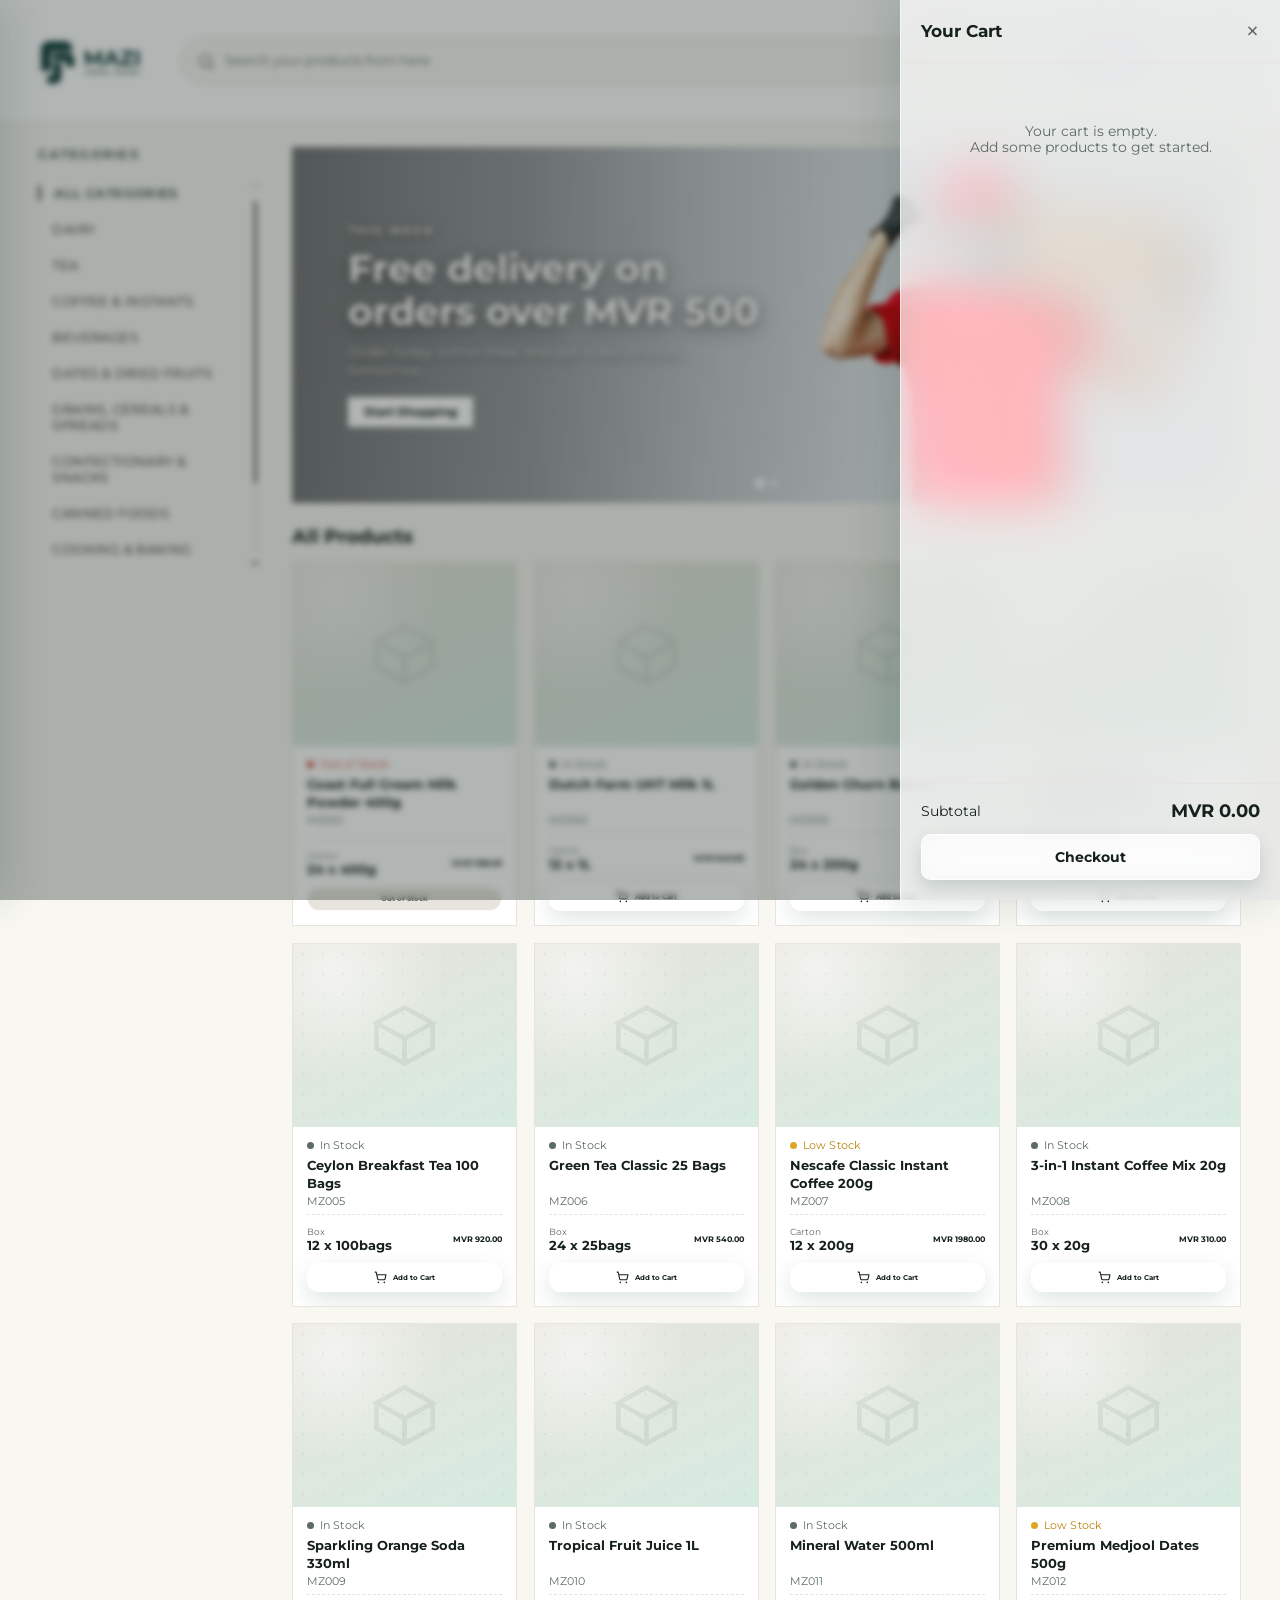
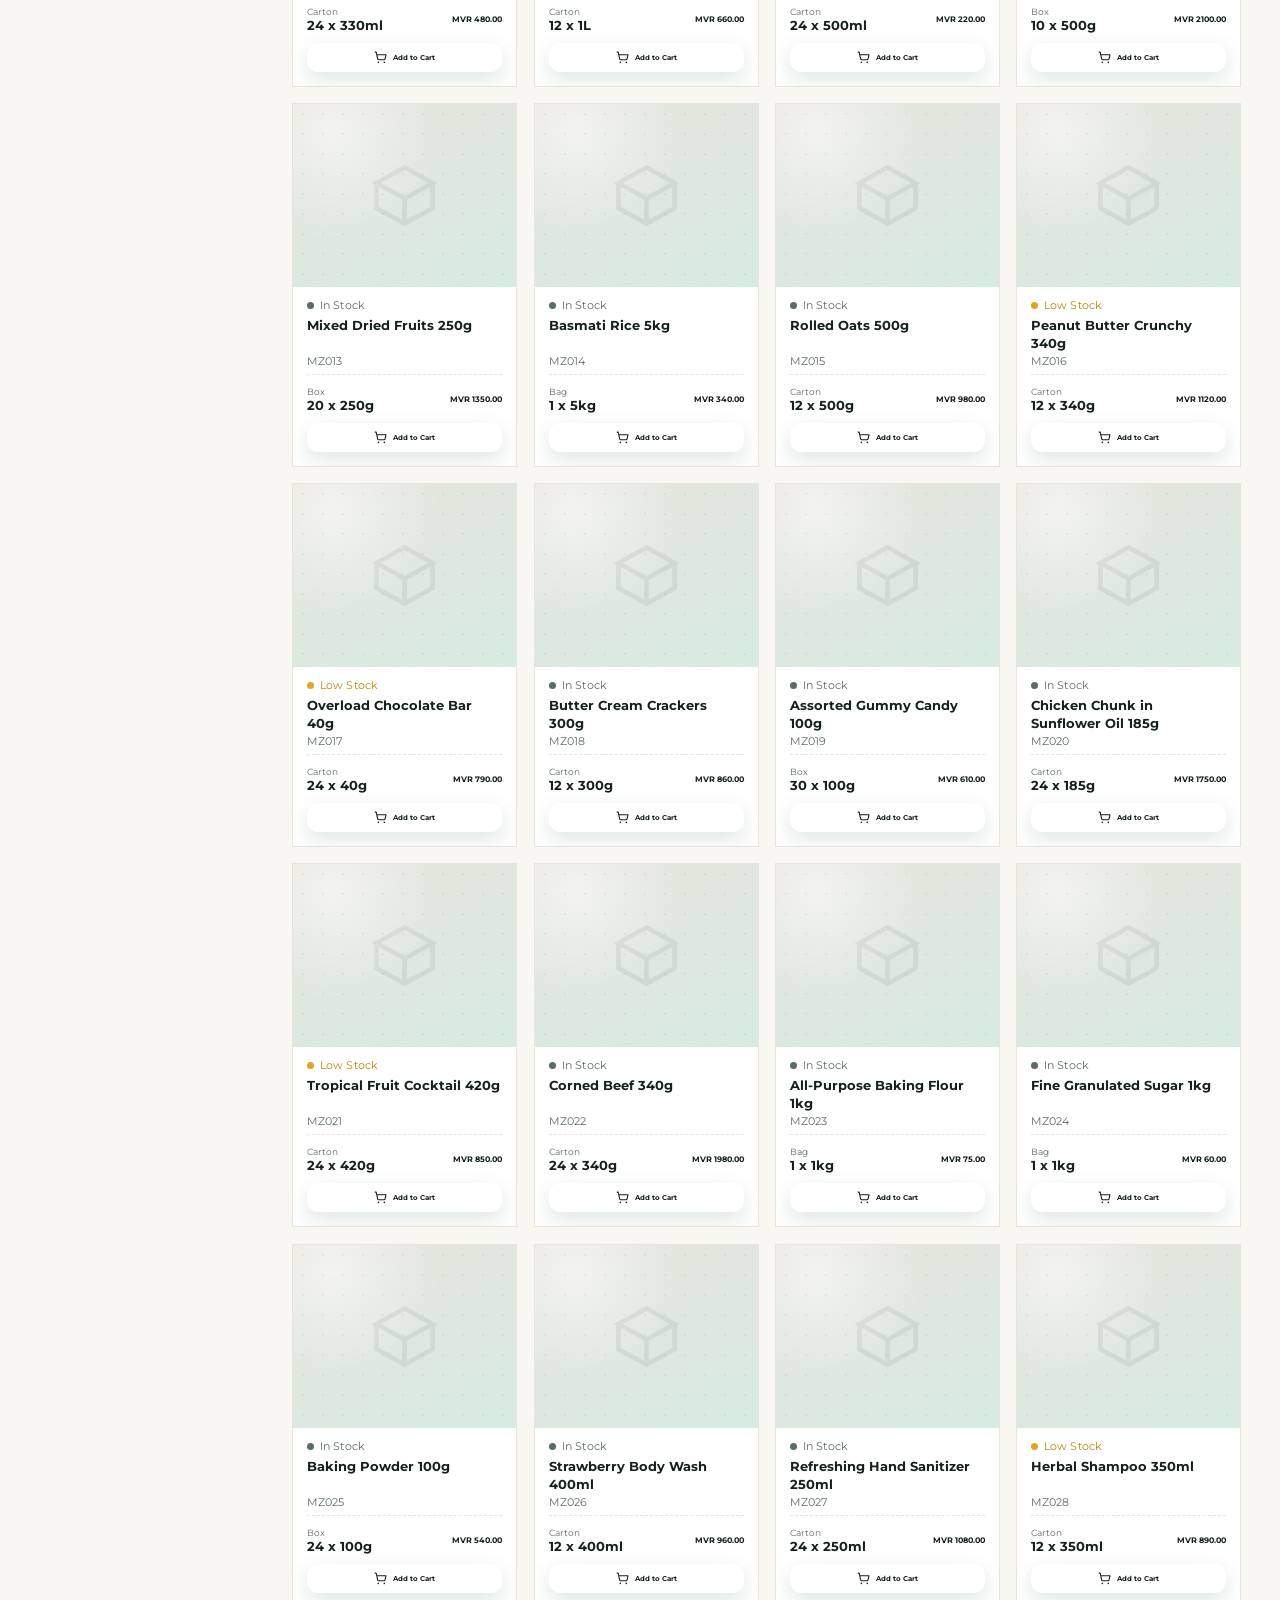
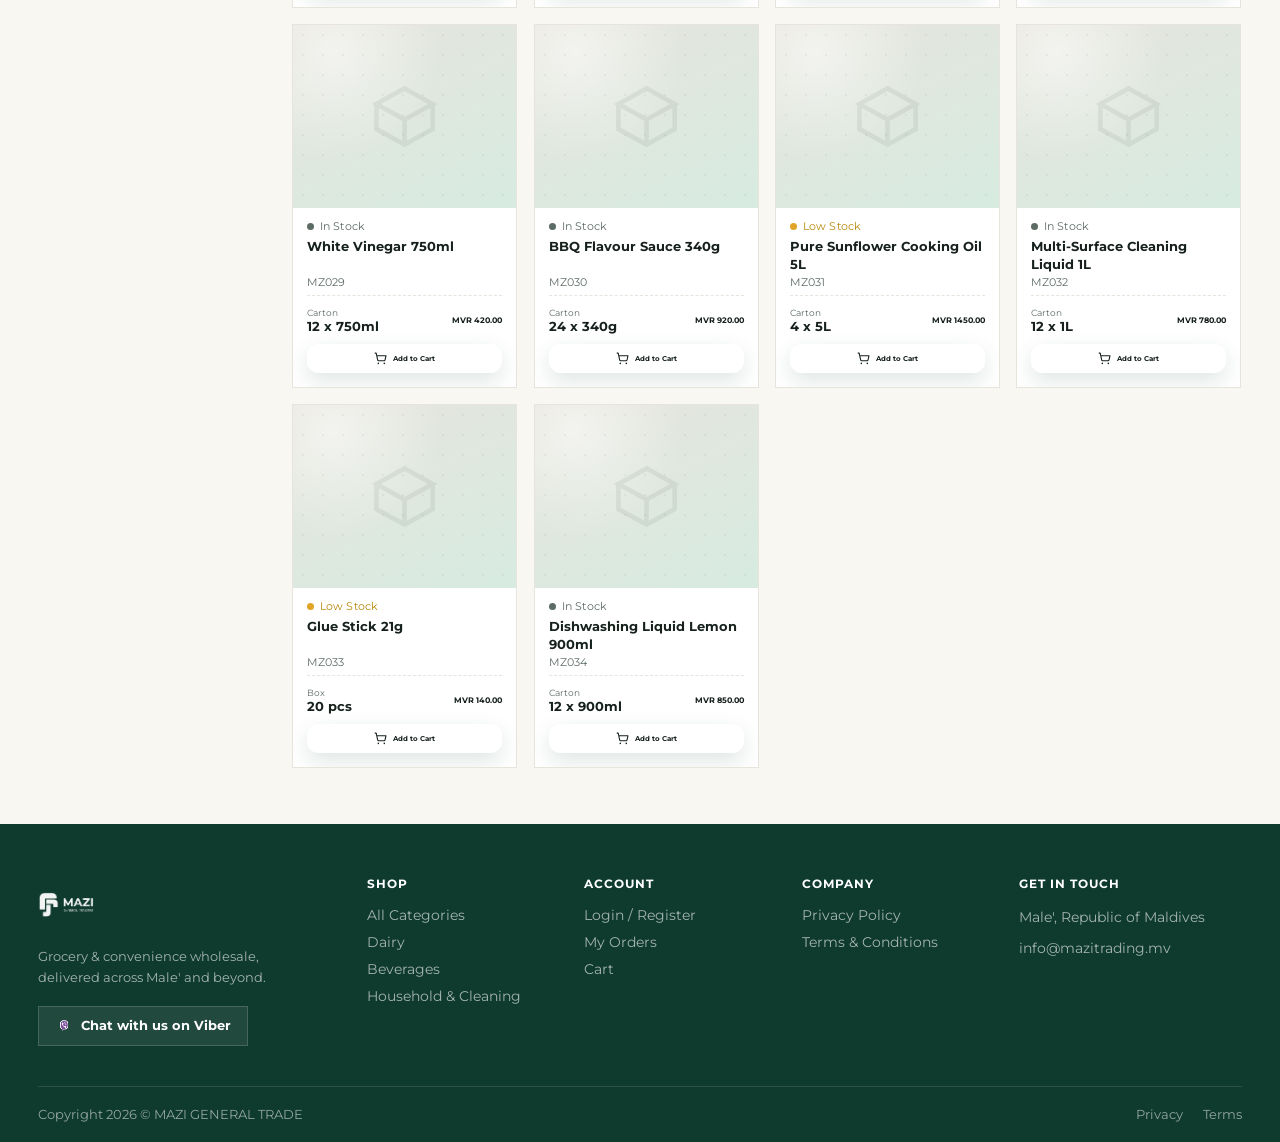
==== commit d7807c7e: "Add files via upload" ====
--- a/checkout.html
+++ b/checkout.html
@@ -3,7 +3,7 @@
 <head>
 <meta charset="UTF-8">
 <meta name="viewport" content="width=device-width, initial-scale=1.0">
-<title>Checkout — MAZI General Trading</title>
+<title>Checkout — MAZI General Trade</title>
 <link rel="icon" type="image/png" href="img/favicon.png">
 <link rel="preconnect" href="https://fonts.googleapis.com">
 <link rel="preconnect" href="https://fonts.gstatic.com" crossorigin>
@@ -37,11 +37,16 @@
 
         <!-- 1. Contact -->
         <div class="co-section">
-          <div class="co-section-head"><span class="co-num">1</span>Contact</div>
+          <div class="co-section-head"><svg class="co-section-icon" viewBox="0 0 24 24"><circle cx="12" cy="8" r="4" fill="none" stroke="currentColor" stroke-width="1.7"/><path d="M4 20c0-4 4-6 8-6s8 2 8 6" fill="none" stroke="currentColor" stroke-width="1.7" stroke-linecap="round"/></svg>Contact</div>
           <div class="co-contact-box">
             <div class="co-contact-name" id="coContactName">Signed in as —</div>
             <div class="co-contact-mobile" id="coContactMobile"></div>
           </div>
+          <label class="co-field" id="coNameField">
+            <span>Full Name</span>
+            <input type="text" id="coName" placeholder="Your full name" required>
+            <small class="co-field-error">Please enter your name.</small>
+          </label>
           <label class="co-field" id="coMobileField">
             <span>Mobile Number</span>
             <input type="tel" id="coMobile" placeholder="7xx-xxxx" required>
@@ -51,24 +56,33 @@
 
         <!-- 2. Review items -->
         <div class="co-section">
-          <div class="co-section-head"><span class="co-num">2</span>Review Your Items<span class="co-item-count" id="coItemCount"></span></div>
+          <div class="co-section-head"><svg class="co-section-icon" viewBox="0 0 24 24"><path d="M6 8h12l-1 12H7L6 8z" fill="none" stroke="currentColor" stroke-width="1.7" stroke-linejoin="round"/><path d="M9 8V6a3 3 0 016 0v2" fill="none" stroke="currentColor" stroke-width="1.7"/></svg><span class="co-num">1</span>Review Your Items<span class="co-item-count" id="coItemCount"></span></div>
           <div class="co-items" id="coItems"></div>
         </div>
 
         <!-- 3. Delivery preferences -->
         <div class="co-section">
-          <div class="co-section-head"><span class="co-num">3</span>Delivery Preferences</div>
+          <div class="co-section-head"><svg class="co-section-icon" viewBox="0 0 24 24"><path d="M2 6h11v9H2z" fill="none" stroke="currentColor" stroke-width="1.7" stroke-linejoin="round"/><path d="M13 9h4l4 3.5V15h-8z" fill="none" stroke="currentColor" stroke-width="1.7" stroke-linejoin="round"/><circle cx="6.5" cy="17.5" r="1.6" fill="none" stroke="currentColor" stroke-width="1.7"/><circle cx="17" cy="17.5" r="1.6" fill="none" stroke="currentColor" stroke-width="1.7"/></svg><span class="co-num">2</span>Delivery Preferences</div>
           <div class="co-tabs" id="coDeliveryTabs">
             <button type="button" class="co-tab active" data-method="pickup">
-              <span class="co-tab-title">Showroom Pickup</span>
+              <span class="co-tab-title">
+                <svg class="co-tab-icon" viewBox="0 0 24 24"><path d="M12 2c-3.6 0-6.5 2.9-6.5 6.5 0 4.9 6.5 13 6.5 13s6.5-8.1 6.5-13C18.5 4.9 15.6 2 12 2z" fill="none" stroke="currentColor" stroke-width="1.7" stroke-linejoin="round"/><circle cx="12" cy="8.5" r="2.3" fill="none" stroke="currentColor" stroke-width="1.7"/></svg>
+                Showroom Pickup
+              </span>
               <span class="co-tab-sub">Male' — always free</span>
             </button>
             <button type="button" class="co-tab" data-method="delivery">
-              <span class="co-tab-title">Delivery</span>
+              <span class="co-tab-title">
+                <svg class="co-tab-icon" viewBox="0 0 24 24"><path d="M2 6h11v9H2z" fill="none" stroke="currentColor" stroke-width="1.7" stroke-linejoin="round"/><path d="M13 9h4l4 3.5V15h-8z" fill="none" stroke="currentColor" stroke-width="1.7" stroke-linejoin="round"/><circle cx="6.5" cy="17.5" r="1.6" fill="none" stroke="currentColor" stroke-width="1.7"/><circle cx="17" cy="17.5" r="1.6" fill="none" stroke="currentColor" stroke-width="1.7"/></svg>
+                Delivery
+              </span>
               <span class="co-tab-sub">Home delivery with a booked time slot</span>
             </button>
             <button type="button" class="co-tab" data-method="boat">
-              <span class="co-tab-title">Boat Delivery</span>
+              <span class="co-tab-title">
+                <svg class="co-tab-icon" viewBox="0 0 24 24"><path d="M4 13l1.6 5.2c.2.6.8 1 1.4 1h10c.6 0 1.2-.4 1.4-1L20 13H4z" fill="none" stroke="currentColor" stroke-width="1.7" stroke-linejoin="round"/><path d="M6 13V6h8l3 7" fill="none" stroke="currentColor" stroke-width="1.7" stroke-linejoin="round"/><path d="M9 6V3h3v3" fill="none" stroke="currentColor" stroke-width="1.7"/></svg>
+                Boat Delivery
+              </span>
               <span class="co-tab-sub">Send via your arranged boat or dhoni</span>
             </button>
           </div>
@@ -106,12 +120,10 @@
             </div>
             <div class="co-row-2">
               <label class="co-field" id="coHouseField">
-                <span>House / Apt Name</span>
                 <input type="text" id="coHouse" placeholder="House / Apt name">
                 <small class="co-field-error">Please enter your house/apartment name.</small>
               </label>
               <label class="co-field">
-                <span>Landmark (optional)</span>
                 <input type="text" id="coLandmark" placeholder="Landmark (optional)">
               </label>
             </div>
@@ -120,7 +132,7 @@
               <textarea id="coDeliveryNote" class="co-textarea" placeholder="e.g. Gate code, leave with neighbour, call on arrival..."></textarea>
             </label>
 
-            <div class="co-label-sm">Island Delivery Estimate</div>
+            <div class="co-label-sm co-icon-label"><svg class="co-inline-icon" viewBox="0 0 24 24"><path d="M2 6h11v9H2z" fill="none" stroke="currentColor" stroke-width="1.7" stroke-linejoin="round"/><path d="M13 9h4l4 3.5V15h-8z" fill="none" stroke="currentColor" stroke-width="1.7" stroke-linejoin="round"/><circle cx="6.5" cy="17.5" r="1.6" fill="none" stroke="currentColor" stroke-width="1.7"/><circle cx="17" cy="17.5" r="1.6" fill="none" stroke="currentColor" stroke-width="1.7"/></svg>Island Delivery Estimate</div>
             <div class="co-hours-box">
               <div class="co-estimate-row">
                 <span>
@@ -203,14 +215,14 @@
 
         <!-- 4. Payment -->
         <div class="co-section">
-          <div class="co-section-head"><span class="co-num">4</span>Payment</div>
+          <div class="co-section-head"><svg class="co-section-icon" viewBox="0 0 24 24"><path d="M3 21h18M4 21V10M20 21V10M2 10l10-6 10 6M6 10v11M10 10v11M14 10v11M18 10v11" fill="none" stroke="currentColor" stroke-width="1.7" stroke-linecap="round" stroke-linejoin="round"/></svg><span class="co-num">3</span>Payment</div>
           <div class="co-payment-box">
-            <div class="co-payment-label">Bank transfer &mdash; payment slip required</div>
+            <div class="co-payment-label"><svg class="co-inline-icon" viewBox="0 0 24 24"><path d="M3 21h18M4 21V10M20 21V10M2 10l10-6 10 6M6 10v11M10 10v11M14 10v11M18 10v11" fill="none" stroke="currentColor" stroke-width="1.7" stroke-linecap="round" stroke-linejoin="round"/></svg>Bank transfer &mdash; payment slip required</div>
             <div class="co-payment-grid">
               <div class="co-bank-panel">
                 <div class="co-bank-label">Bank transfer details</div>
                 <div class="co-bank-name">Bank of Maldives</div>
-                <div class="co-bank-company">MAZI GENERAL TRADING PVT LTD</div>
+                <div class="co-bank-company">MAZI GENERAL TRADE</div>
                 <div class="co-bank-accounts">
                   <div><span class="co-bank-tag">MVR</span><strong>7730-0000-000-001</strong></div>
                   <div><span class="co-bank-tag">USD</span><strong>7730-0000-000-002</strong></div>
@@ -220,7 +232,7 @@
               <div class="co-qr-panel">
                 <div class="co-qr-label">Scan National QR to Pay</div>
                 <div class="co-qr-box">
-                  <img src="img/payment-qr.png" alt="MAZI General Trading payment QR" class="co-qr-img" onerror="this.classList.add('img-missing')">
+                  <img src="img/payment-qr.png" alt="MAZI General Trade payment QR" class="co-qr-img" onerror="this.classList.add('img-missing')">
                   <div class="co-qr-fallback">QR CODE</div>
                 </div>
                 <div class="co-qr-caption">Use your banking app to scan and pay the exact order total.</div>
@@ -249,6 +261,14 @@
           <div class="co-summary-row co-total"><span>Total (MVR)</span><span id="coTotal">MVR 0.00</span></div>
           <p class="co-price-note">Product prices include GST.</p>
 
+          <label class="co-terms-check" id="coTermsField">
+            <input type="checkbox" id="coTerms">
+            <span class="co-terms-box" aria-hidden="true">
+              <svg viewBox="0 0 24 24"><path d="M4 12l5 5 11-11" fill="none" stroke="currentColor" stroke-width="3" stroke-linecap="round" stroke-linejoin="round"/></svg>
+            </span>
+            <span>I agree with the <a href="terms.html" target="_blank" rel="noopener">terms and conditions</a></span>
+          </label>
+          <small class="co-field-error" id="coTermsError" style="display:none;">Please agree to the terms and conditions to continue.</small>
 
           <button type="submit" class="co-place-btn" id="coSubmitBtn">Place Your Order</button>
         </div>
@@ -272,6 +292,19 @@
   </div>
   <h2 class="co-success-title">Order Placed!</h2>
   <p class="co-success-sub" id="coSuccessSub">Your order has been received and is now pending confirmation from our team.</p>
+
+  <div class="notif-prompt" id="coNotifPrompt" hidden>
+    <div class="notif-prompt-icon">
+      <svg viewBox="0 0 24 24" fill="none"><path d="M18 8a6 6 0 10-12 0c0 7-3 9-3 9h18s-3-2-3-9" stroke="currentColor" stroke-width="2" stroke-linecap="round" stroke-linejoin="round"/><path d="M13.73 21a2 2 0 01-3.46 0" stroke="currentColor" stroke-width="2" stroke-linecap="round" stroke-linejoin="round"/></svg>
+    </div>
+    <div class="notif-prompt-text">
+      <strong>Get notified on this device</strong>
+      <span>We'll alert your phone or computer about order updates, offers & sales.</span>
+    </div>
+    <div class="notif-prompt-action" id="coNotifAction">
+      <button type="button" class="notif-prompt-btn" id="coNotifBtn">Enable</button>
+    </div>
+  </div>
 
   <div class="co-success-box">
     <div class="co-summary-row co-total" style="margin-bottom:0;"><span>Order Total</span><span id="coSuccessTotal">MVR 0.00</span></div>
@@ -301,6 +334,64 @@
   </div>
 </div>
 
+<footer class="site-footer">
+  <div class="footer-inner">
+    <div class="footer-top">
+      <div class="footer-brand">
+        <img src="img/logo.png" alt="MAZI General Trade" class="footer-logo">
+        <p class="footer-tagline">Grocery &amp; convenience wholesale, delivered across Male' and beyond.</p>
+        <a href="viber://chat?number=" class="footer-viber-btn" target="_blank" rel="noopener">
+          <img src="img/viber.png" alt="Viber" class="footer-viber-icon">
+          Chat with us on Viber
+        </a>
+      </div>
+
+      <div class="footer-col">
+        <h4>Shop</h4>
+        <ul>
+          <li><a href="index.html?cat=all">All Categories</a></li>
+          <li><a href="index.html?cat=dairy">Dairy</a></li>
+          <li><a href="index.html?cat=beverages">Beverages</a></li>
+          <li><a href="index.html?cat=household">Household &amp; Cleaning</a></li>
+        </ul>
+      </div>
+
+      <div class="footer-col">
+        <h4>Account</h4>
+        <ul>
+          <li><a href="index.html?open=login">Login / Register</a></li>
+          <li><a href="index.html?open=orders">My Orders</a></li>
+          <li><a href="index.html?open=cart">Cart</a></li>
+        </ul>
+      </div>
+
+      <div class="footer-col">
+        <h4>Company</h4>
+        <ul>
+          <li><a href="privacy.html">Privacy Policy</a></li>
+          <li><a href="terms.html">Terms &amp; Conditions</a></li>
+        </ul>
+      </div>
+
+      <div class="footer-col">
+        <h4>Get in Touch</h4>
+        <ul class="footer-contact">
+          <li>Male', Republic of Maldives</li>
+          <li><a href="mailto:info@mazitrading.mv">info@mazitrading.mv</a></li>
+        </ul>
+      </div>
+    </div>
+
+    <div class="footer-bottom">
+      <span>Copyright 2026 © MAZI GENERAL TRADE</span>
+      <div class="footer-bottom-links">
+        <a href="privacy.html">Privacy</a>
+        <a href="terms.html">Terms</a>
+      </div>
+    </div>
+  </div>
+</footer>
+
 <script src="page-transitions.js"></script>
 <script src="checkout.js"></script>
 </body>
--- a/style.css
+++ b/style.css
@@ -1,5 +1,5 @@
 /* ============================================
-   MAZI GENERAL TRADING — store styles
+   MAZI GENERAL TRADE — store styles
    Palette derived from brand logo
 ============================================ */
 :root{
@@ -36,6 +36,13 @@
   --glass-shadow:0 10px 34px rgba(15,58,46,.10), 0 1px 0 rgba(255,255,255,.7) inset;
   --glass-shadow-lg:0 18px 48px rgba(15,58,46,.16), 0 1px 0 rgba(255,255,255,.7) inset;
   --ease-glass:cubic-bezier(.22,1,.36,1);
+
+  /* White glass — for primary action buttons */
+  --glass-dark-bg:rgba(255,255,255,.55);
+  --glass-dark-bg-strong:rgba(255,255,255,.78);
+  --glass-dark-border:rgba(255,255,255,.85);
+  --glass-dark-shadow:0 8px 22px rgba(22,75,59,.14), inset 0 1px 0 rgba(255,255,255,.6);
+  --glass-dark-blur:blur(14px) saturate(180%);
 }
 
 *{box-sizing:border-box;margin:0;padding:0;}
@@ -74,23 +81,28 @@
 }
 
 .search-wrap{
-  flex:1;position:relative;max-width:900px;
-}
-.search-wrap input{
-  width:100%;
-  padding:clamp(9px,1.2vw,14px) 16px clamp(9px,1.2vw,14px) 44px;
+  flex:1;max-width:900px;
+  display:flex;align-items:center;gap:10px;
+  padding:0 16px;
   border:1.5px solid var(--line);
   border-radius:999px;
   background:var(--cream);
+  transition:border-color .15s, background .15s;
+}
+.search-wrap:focus-within{
+  border-color:var(--green-500);background:var(--white);
+}
+.search-wrap input{
+  flex:1;min-width:0;
+  padding:clamp(9px,1.2vw,14px) 0;
+  border:none;background:transparent;
   font-size:clamp(13px,1vw,15px);color:var(--ink);
-  transition:border-color .15s, background .15s;
-}
+  line-height:1.2;
+}
+.search-wrap input:focus{outline:none;}
 .search-wrap input::placeholder{color:var(--ink-soft);}
-.search-wrap input:focus{
-  outline:none;border-color:var(--green-500);background:var(--white);
-}
 .search-icon{
-  position:absolute;left:16px;top:50%;transform:translateY(-50%);
+  flex-shrink:0;display:block;
   width:17px;height:17px;color:var(--ink-soft);pointer-events:none;
 }
 
@@ -224,7 +236,7 @@
 .sidebar-title{
   font-family:var(--font-display);
   font-size:12.5px;font-weight:700;letter-spacing:.1em;
-  color:var(--green-700);margin-bottom:14px;padding:0;text-transform:uppercase;
+  color:var(--ink-soft);margin-bottom:14px;padding:0;text-transform:uppercase;
 }
 .sidebar-body{
   display:flex;
@@ -255,13 +267,13 @@
   width:100%;
   padding:3px 0 6px;
   background:none;border:none;
-  color:var(--green-600);
+  color:var(--ink-soft);
   cursor:pointer;
   display:flex;align-items:center;justify-content:center;
   transition:color .2s ease;
 }
 .sidebar-rail-btn svg{width:14px;height:14px;}
-.sidebar-rail-btn:hover{color:var(--green-700);}
+.sidebar-rail-btn:hover{color:var(--ink-soft);}
 .sidebar-rail-btn:disabled{color:#c7d2ca;cursor:default;}
 .sidebar-rail-track{
   position:relative;
@@ -276,7 +288,7 @@
   position:absolute;
   left:0;top:0;
   width:100%;
-  background:var(--green-600);
+  background:var(--ink-soft);
   border-radius:2px;
   transition:top .15s ease;
 }
@@ -298,14 +310,14 @@
   content:'';
   position:absolute;left:0;top:50%;
   width:3px;height:16px;
-  background:var(--green-600);
+  background:var(--ink-soft);
   border-radius:2px;
   transform:translateY(-50%) scaleY(0);
   opacity:0;
   transition:transform .3s cubic-bezier(.22,1,.36,1), opacity .2s ease;
 }
-.sidebar-list li button:hover{color:var(--green-700);transform:translateX(4px);}
-.sidebar-list li button.active{color:var(--green-600);font-weight:700;padding-left:16px;}
+.sidebar-list li button:hover{color:var(--ink-soft);transform:translateX(4px);}
+.sidebar-list li button.active{color:var(--ink-soft);font-weight:700;padding-left:16px;}
 .sidebar-list li button.active::before{transform:translateY(-50%) scaleY(1);opacity:1;}
 
 .content{min-width:0;}
@@ -316,7 +328,7 @@
   border-radius:var(--radius);
   overflow:hidden;
   aspect-ratio:16/6;
-  background:var(--green-800);
+  background:var(--ink);
   margin-bottom:22px;
 }
 .hero-track{
@@ -340,7 +352,7 @@
 }
 .hero-slide-content{position:relative;z-index:2;max-width:460px;}
 .hero-eyebrow{
-  color:var(--green-100);font-size:12px;font-weight:700;
+  color:var(--line);font-size:12px;font-weight:700;
   letter-spacing:.14em;text-transform:uppercase;margin-bottom:10px;
   text-shadow:0 1px 3px rgba(0,0,0,.55), 0 2px 14px rgba(0,0,0,.4);
 }
@@ -353,11 +365,11 @@
 }
 .hero-desc{color:rgba(255,255,255,.95);font-size:14px;margin-bottom:18px;max-width:380px;text-shadow:0 1px 3px rgba(0,0,0,.55), 0 2px 14px rgba(0,0,0,.4);}
 .hero-cta{
-  display:inline-block;background:#fff;color:var(--green-900);
+  display:inline-block;background:#fff;color:var(--ink);
   padding:8px 16px;font-weight:700;font-size:11.5px;
   transition:background .15s;
 }
-.hero-cta:hover{background:var(--green-100);}
+.hero-cta:hover{background:var(--line);}
 .hero-visual{
   position:absolute;right:-40px;top:50%;transform:translateY(-50%);
   font-size:180px;opacity:.5;z-index:0;
@@ -377,26 +389,26 @@
   display:none;
   align-items:center;gap:6px;
   padding:7px 13px;
-  background:#fff;color:var(--green-900);
-  border:1.5px solid var(--green-900);
+  background:#fff;color:var(--ink);
+  border:1.5px solid var(--ink);
   border-radius:9px;
   font-size:11.5px;font-weight:700;
   transition:background .2s ease, color .2s ease;
 }
-.cat-toggle-btn:hover{background:var(--green-100);}
+.cat-toggle-btn:hover{background:var(--line);}
 .cat-toggle-btn svg{width:14px;height:14px;flex-shrink:0;}
 
 .cat-offers-btn{
   display:none;
   align-items:center;gap:6px;
   padding:7px 13px;
-  background:#fff;color:var(--green-900);
-  border:1.5px solid var(--green-900);
+  background:#fff;color:var(--ink);
+  border:1.5px solid var(--ink);
   border-radius:9px;
   font-size:11.5px;font-weight:700;
   transition:background .2s ease, color .2s ease;
 }
-.cat-offers-btn:hover{background:var(--green-100);}
+.cat-offers-btn:hover{background:var(--line);}
 .cat-offers-btn svg{width:14px;height:14px;flex-shrink:0;}
 
 .cat-toggle-bar{display:none;}
@@ -424,7 +436,7 @@
   margin-bottom:14px;
 }
 .section-head h2{
-  font-family:var(--font-display);font-size:19px;font-weight:700;color:var(--green-900);
+  font-family:var(--font-display);font-size:19px;font-weight:700;color:var(--ink);
 }
 .result-count{font-size:12.5px;color:var(--ink-soft);}
 
@@ -440,9 +452,19 @@
   border-radius:var(--radius);
   overflow:hidden;
   display:flex;flex-direction:column;
-  transition:box-shadow .18s, transform .18s;
-}
-.product-card:hover{border-color:var(--green-600);}
+  transition:transform .38s cubic-bezier(.22,1,.36,1), box-shadow .38s cubic-bezier(.22,1,.36,1), border-color .25s ease;
+  will-change:transform;
+}
+.product-card:hover{
+  border-color:var(--ink-soft);
+  transform:translateY(-5px);
+  box-shadow:0 16px 32px rgba(15,58,46,.12), 0 3px 10px rgba(15,58,46,.06);
+}
+.product-card:active{
+  transition-duration:.12s;
+  transform:translateY(-1px) scale(.98);
+  box-shadow:0 6px 16px rgba(15,58,46,.10);
+}
 
 .card-media{
   position:relative;
@@ -453,7 +475,9 @@
 }
 .card-media .card-img{
   width:100%;height:100%;object-fit:cover;display:block;
-}
+  transition:transform .55s cubic-bezier(.22,1,.36,1);
+}
+.product-card:hover .card-media .card-img{transform:scale(1.07);}
 .card-media .card-img.img-missing{visibility:hidden;}
 .card-body{padding:12px 14px 14px;display:flex;flex-direction:column;flex:1;}
 
@@ -472,10 +496,10 @@
 }
 .stock-indicator.low-stock .stock-text{color:#B8860B;}
 .stock-indicator.in-stock .stock-dot{
-  background:var(--green-600);
+  background:var(--ink-soft);
   animation:stock-pulse-green 1.6s infinite;
 }
-.stock-indicator.in-stock .stock-text{color:var(--green-600);}
+.stock-indicator.in-stock .stock-text{color:var(--ink-soft);}
 .stock-indicator.out-stock .stock-dot{
   background:var(--red);
   animation:stock-pulse-red 1.6s infinite;
@@ -510,7 +534,7 @@
 .card-unit{font-size:11px;color:var(--ink-soft);}
 .card-unit strong{display:block;color:var(--ink);font-size:12.5px;}
 .card-price{
-  font-family:var(--font-display);font-weight:700;font-size:8px;color:var(--green-800);
+  font-family:var(--font-display);font-weight:700;font-size:8px;color:var(--ink);
   white-space:nowrap;
 }
 .card-price small{font-size:10.5px;font-weight:700;color:var(--ink-soft);}
@@ -556,18 +580,20 @@
 .card-add{
   margin-top:10px;width:100%;
   align-self:center;
-  background:var(--green-800);color:#fff;
-  border:none;border-radius:12px;
+  background:var(--glass-dark-bg);color:var(--ink);
+  backdrop-filter:var(--glass-dark-blur);-webkit-backdrop-filter:var(--glass-dark-blur);
+  border:1px solid var(--glass-dark-border);border-radius:12px;
   padding:7px;font-size:6.5px;font-weight:700;
-  box-shadow:0 6px 14px rgba(15,58,46,.25);
+  box-shadow:var(--glass-dark-shadow);
   display:flex;align-items:center;justify-content:center;gap:6px;
-  transition:background .15s, color .15s,
+  transition:background .15s, color .15s, transform .15s,
     width .35s var(--ease-glass), border-radius .35s var(--ease-glass),
     padding .35s var(--ease-glass), gap .35s var(--ease-glass);
 }
-.card-add:hover{background:var(--green-700);}
-.card-add svg{width:13px;height:13px;flex-shrink:0;color:#fff;}
-.card-add.added{background:var(--green-600);color:#fff;}
+.card-add:hover{background:var(--glass-dark-bg-strong);}
+.card-add:active{transform:scale(.96);}
+.card-add svg{width:13px;height:13px;flex-shrink:0;color:var(--ink);}
+.card-add.added{background:var(--glass-dark-bg-strong);color:var(--ink);}
 .card-add.card-add-disabled{
   background:var(--line);color:var(--ink-soft);
   box-shadow:none;cursor:not-allowed;
@@ -596,17 +622,18 @@
 .card-add.card-add-done .card-add-success{display:flex;}
 .card-add-success-icon{
   width:14px;height:14px;border-radius:50%;flex-shrink:0;
-  background:var(--green-700);color:#fff;
+  background:var(--green-800);color:#fff;
   display:flex;align-items:center;justify-content:center;
 }
-.card-add-success-icon svg{width:8px;height:8px;}
+.card-add-success-icon svg{width:9px;height:9px;color:#fff;}
+.card-add-success-icon svg path{stroke-width:3.2;}
 
 /* Loading state — same shrink-to-circle + spinner pattern as login */
 .card-add.loading{
   width:34px;height:34px;padding:0;gap:0;
   border-radius:50%;
-  background:var(--green-800);
-  color:#fff;
+  background:var(--glass-dark-bg-strong);
+  color:var(--ink);
   cursor:default;
   pointer-events:none;
 }
@@ -620,7 +647,7 @@
 .card-add.loading .card-add-dots{display:flex;}
 .card-add-dots span{
   width:5px;height:5px;border-radius:50%;
-  background:#fff;
+  background:var(--ink);
   animation:cardAddDotBounce 1s var(--ease-glass) infinite;
 }
 .card-add-dots span:nth-child(2){animation-delay:.15s;opacity:.85;}
@@ -633,21 +660,21 @@
 .card-qty{
   margin-top:10px;width:100%;
   display:flex;align-items:center;justify-content:space-between;
-  background:var(--green-100);
+  background:var(--line);
   border-radius:3px;
   padding:2px;
 }
 .card-qty .qty-btn{
   width:19px;height:19px;flex-shrink:0;
   display:flex;align-items:center;justify-content:center;
-  background:var(--green-800);color:#fff;
+  background:var(--ink);color:#fff;
   border-radius:2px;
   font-size:11px;font-weight:700;line-height:1;
   transition:background .15s;
 }
-.card-qty .qty-btn:hover{background:var(--green-700);}
+.card-qty .qty-btn:hover{background:var(--ink-soft);}
 .card-qty .qty-val{
-  font-family:var(--font-display);font-size:10.5px;font-weight:700;color:var(--green-900);
+  font-family:var(--font-display);font-size:10.5px;font-weight:700;color:var(--ink);
 }
 .swap-in{animation:cardSwapIn .28s var(--ease-glass);}
 
@@ -710,7 +737,7 @@
   display:flex;align-items:center;justify-content:space-between;
   padding:18px 20px;border-bottom:1px solid var(--line);
 }
-.drawer-head h3{font-family:var(--font-display);font-size:17px;font-weight:700;color:var(--green-900);}
+.drawer-head h3{font-family:var(--font-display);font-size:17px;font-weight:700;color:var(--ink);}
 .drawer-head button{font-size:26px;color:var(--ink-soft);line-height:1;}
 
 /* ============ Mobile profile menu ============ */
@@ -734,7 +761,7 @@
   color:var(--ink-soft);font-size:13px;font-weight:700;
   transition:color .15s;flex-shrink:0;
 }
-.profile-menu-back:hover, .profile-menu-back:active{color:var(--green-700);}
+.profile-menu-back:hover, .profile-menu-back:active{color:var(--ink-soft);}
 .profile-menu-back svg{width:15px;height:15px;}
 .profile-menu-body{flex:1;overflow-y:auto;}
 .profile-menu-body button{
@@ -743,7 +770,7 @@
   background:none;border:none;border-bottom:1px solid var(--line);
   font-size:15px;font-weight:700;color:var(--ink);
 }
-.profile-menu-body button:active{background:var(--green-100);}
+.profile-menu-body button:active{background:var(--line);}
 #pmOrdersBtn{position:relative;}
 #pmOrdersBtn.has-notif::after{
   content:'';
@@ -785,16 +812,23 @@
   display:flex;align-items:center;gap:10px;
   padding:14px;border-bottom:1px solid var(--glass-border);
 }
+.mobile-search-pill{
+  flex:1;min-width:0;
+  display:flex;align-items:center;gap:10px;
+  border:1.5px solid var(--line);background:var(--cream);
+  border-radius:999px;
+  padding:0 16px;
+  transition:border-color .15s, background .15s;
+}
+.mobile-search-pill:focus-within{border-color:var(--ink-soft);background:var(--white);}
 .mobile-search-bar .search-icon{
-  position:static;width:18px;height:18px;color:var(--ink-soft);flex-shrink:0;
+  position:static;display:block;width:18px;height:18px;color:var(--ink-soft);flex-shrink:0;
 }
 .mobile-search-bar input{
-  flex:1;border:1.5px solid var(--line);background:var(--cream);
-  border-radius:999px;
-  padding:11px 18px;font-size:14px;color:var(--ink);
-  transition:border-color .15s, background .15s;
-}
-.mobile-search-bar input:focus{outline:none;border-color:var(--green-500);background:var(--white);}
+  flex:1;min-width:0;border:none;background:transparent;
+  padding:11px 0;font-size:14px;color:var(--ink);line-height:1.2;
+}
+.mobile-search-bar input:focus{outline:none;}
 .mobile-search-close{font-size:24px;color:var(--ink-soft);line-height:1;flex-shrink:0;}
 
 @media (max-width:720px){
@@ -817,8 +851,8 @@
   padding:14px 2px 8px;
 }
 .ms-section-head span{font-size:12px;font-weight:700;color:var(--ink-soft);letter-spacing:.03em;text-transform:uppercase;}
-.ms-clear-all{font-size:12px;font-weight:700;color:var(--green-700);}
-.ms-clear-all:hover{color:var(--green-900);text-decoration:underline;}
+.ms-clear-all{font-size:12px;font-weight:700;color:var(--ink-soft);}
+.ms-clear-all:hover{color:var(--ink);text-decoration:underline;}
 
 .ms-recent-row, .ms-suggest-row{
   display:flex;align-items:center;gap:10px;
@@ -840,7 +874,7 @@
   display:flex;gap:12px;padding:12px 4px;border-bottom:1px solid var(--line);
 }
 .cart-row-media{
-  width:56px;height:56px;background:var(--green-100);
+  width:56px;height:56px;background:var(--line);
   display:flex;align-items:center;justify-content:center;font-size:26px;flex-shrink:0;
   overflow:hidden;
 }
@@ -848,7 +882,7 @@
 .cart-row-media .cart-row-img.img-missing{visibility:hidden;}
 .cart-row-info{flex:1;min-width:0;}
 .cart-row-title{font-size:12.5px;font-weight:700;line-height:1.3;margin-bottom:4px;}
-.cart-row-price{font-size:12px;color:var(--green-700);font-weight:700;}
+.cart-row-price{font-size:12px;color:var(--ink-soft);font-weight:700;}
 .cart-row-qty{
   display:flex;align-items:center;gap:8px;margin-top:6px;
 }
@@ -858,6 +892,16 @@
 }
 .cart-row-qty span{font-size:12.5px;font-weight:700;min-width:16px;text-align:center;}
 .cart-row-remove{color:var(--red);font-size:11px;font-weight:700;margin-top:4px;}
+.cart-row-delete{
+  align-self:center;flex-shrink:0;
+  width:30px;height:30px;
+  display:flex;align-items:center;justify-content:center;
+  color:var(--ink-soft);background:transparent;border:none;
+  transition:color .15s ease;
+}
+.cart-row-delete svg{width:17px;height:17px;}
+.cart-row-delete:hover,
+.cart-row-delete:focus-visible{color:var(--red);}
 .cart-empty{padding:50px 10px;text-align:center;color:var(--ink-soft);font-size:13.5px;}
 
 .drawer-foot{padding:16px 20px 20px;border-top:1px solid var(--line);}
@@ -865,13 +909,15 @@
   display:flex;justify-content:space-between;align-items:center;
   margin-bottom:12px;font-size:14px;
 }
-.drawer-subtotal strong{font-family:var(--font-display);font-size:18px;color:var(--green-900);}
+.drawer-subtotal strong{font-family:var(--font-display);font-size:18px;color:var(--ink);}
 .checkout-btn{
-  width:100%;background:var(--green-800);color:#fff;
+  width:100%;background:var(--glass-dark-bg);color:var(--ink);
+  backdrop-filter:var(--glass-dark-blur);-webkit-backdrop-filter:var(--glass-dark-blur);
+  border:1px solid var(--glass-dark-border);box-shadow:var(--glass-dark-shadow);
   padding:13px;font-weight:700;font-size:14px;
   transition:background .15s;
 }
-.checkout-btn:hover{background:var(--green-700);}
+.checkout-btn:hover{background:var(--ink-soft);}
 
 /* ============ Toast (glass) ============ */
 .toast{
@@ -896,7 +942,9 @@
 .toast-icon{
   flex-shrink:0;width:22px;height:22px;border-radius:50%;
   display:flex;align-items:center;justify-content:center;
-  background:var(--green-700);color:#fff;
+  background:linear-gradient(145deg, var(--green-500), var(--green-700));
+  color:#fff;
+  box-shadow:0 4px 10px rgba(46,140,108,.35);
 }
 .toast-icon svg{width:13px;height:13px;}
 .toast-icon.pop{animation:toastIconPop .4s var(--ease-glass);}
@@ -913,6 +961,175 @@
 
 @media (max-width:720px){
   .toast{bottom:calc(66px + env(safe-area-inset-bottom) + 14px);}
+}
+
+/* ============ Order status notifications (glass popups) ============ */
+.order-notif-stack{
+  position:fixed;
+  top:calc(16px + env(safe-area-inset-top));
+  left:50%;
+  transform:translateX(-50%);
+  width:min(380px, calc(100vw - 32px));
+  display:flex;
+  flex-direction:column;
+  gap:10px;
+  z-index:600;
+  pointer-events:none;
+}
+.order-notif{
+  pointer-events:auto;
+  display:flex;
+  align-items:flex-start;
+  gap:12px;
+  background:var(--glass-bg-strong);
+  backdrop-filter:blur(24px) saturate(180%);
+  -webkit-backdrop-filter:blur(24px) saturate(180%);
+  border:1px solid var(--glass-border);
+  border-radius:18px;
+  padding:14px;
+  box-shadow:var(--glass-shadow-lg);
+  cursor:pointer;
+  opacity:0;
+  transform:translateY(-16px) scale(.96);
+  transition:opacity .38s var(--ease-glass), transform .38s var(--ease-glass);
+}
+.order-notif.show{opacity:1;transform:translateY(0) scale(1);}
+.order-notif.hide{opacity:0;transform:translateY(-10px) scale(.97);}
+.order-notif-icon{
+  flex-shrink:0;width:38px;height:38px;border-radius:50%;
+  display:flex;align-items:center;justify-content:center;
+  color:#fff;
+}
+.order-notif-icon svg{width:19px;height:19px;}
+.order-notif-icon.processing{background:#C68A00;}
+.order-notif-icon.delivery{background:#1B5EAE;}
+.order-notif-icon.delivered{background:var(--green-600);}
+.order-notif-body{flex:1;min-width:0;}
+.order-notif-top{display:flex;align-items:center;justify-content:space-between;gap:8px;}
+.order-notif-title{font-size:13.5px;font-weight:700;color:var(--ink);}
+.order-notif-close{
+  flex-shrink:0;width:20px;height:20px;border-radius:50%;
+  display:flex;align-items:center;justify-content:center;
+  color:var(--ink-soft);background:transparent;transition:background .15s;
+}
+.order-notif-close svg{width:12px;height:12px;}
+.order-notif-close:hover{background:rgba(0,0,0,.06);}
+.order-notif-sub{display:block;font-size:12.5px;font-weight:500;color:var(--ink-soft);margin-top:2px;line-height:1.4;}
+.order-notif-id{display:block;font-size:11px;font-weight:700;color:var(--ink-soft);margin-top:6px;letter-spacing:.02em;}
+
+@media (max-width:720px){
+  .order-notif-stack{
+    top:calc(14px + env(safe-area-inset-top));
+    width:calc(100vw - 24px);
+  }
+}
+@media (prefers-reduced-motion:reduce){
+  .order-notif{transition:opacity .2s linear;}
+}
+
+/* ============ "Enable device notifications" prompt ============ */
+.notif-prompt{
+  display:flex;align-items:center;gap:12px;
+  background:var(--glass-bg-strong);
+  backdrop-filter:blur(20px) saturate(180%);
+  -webkit-backdrop-filter:blur(20px) saturate(180%);
+  border:1px solid var(--glass-border);
+  border-radius:14px;
+  padding:13px 14px;
+  margin-bottom:16px;
+  box-shadow:var(--glass-shadow);
+  text-align:left;
+}
+.notif-prompt-icon{
+  flex-shrink:0;width:34px;height:34px;border-radius:50%;
+  background:var(--line);color:var(--ink-soft);
+  display:flex;align-items:center;justify-content:center;
+}
+.notif-prompt-icon svg{width:17px;height:17px;}
+.notif-prompt-text{flex:1;min-width:0;display:flex;flex-direction:column;gap:1px;}
+.notif-prompt-text strong{font-size:12.5px;font-weight:700;color:var(--ink);}
+.notif-prompt-text span{font-size:11.5px;font-weight:500;color:var(--ink-soft);line-height:1.35;}
+.notif-prompt-btn{
+  flex-shrink:0;padding:9px 16px;
+  background:var(--glass-dark-bg);color:var(--ink);
+  backdrop-filter:var(--glass-dark-blur);-webkit-backdrop-filter:var(--glass-dark-blur);
+  border:1px solid var(--glass-dark-border);box-shadow:var(--glass-dark-shadow);
+  font-size:12px;font-weight:700;
+  border-radius:999px;white-space:nowrap;
+  display:flex;align-items:center;justify-content:center;gap:6px;
+  transition:background .15s, width .3s var(--ease-glass), height .3s var(--ease-glass),
+    border-radius .3s var(--ease-glass), padding .3s var(--ease-glass);
+}
+.notif-prompt-btn:hover{background:var(--ink-soft);}
+.notif-prompt-btn:disabled{background:var(--line);color:var(--ink-soft);cursor:default;}
+
+/* Loading state — same shrink-to-circle + bouncing dots as Add to Cart */
+.notif-btn-dots,.notif-btn-success{display:none;align-items:center;gap:5px;}
+.notif-prompt-btn.loading{
+  width:34px;height:34px;padding:0;border-radius:50%;
+  cursor:default;pointer-events:none;
+}
+.notif-prompt-btn.loading .notif-btn-label{display:none;}
+.notif-prompt-btn.loading .notif-btn-dots{display:flex;}
+.notif-btn-dots span{
+  width:5px;height:5px;border-radius:50%;background:var(--ink);
+  animation:cardAddDotBounce 1s var(--ease-glass) infinite;
+}
+.notif-btn-dots span:nth-child(2){animation-delay:.15s;opacity:.85;}
+.notif-btn-dots span:nth-child(3){animation-delay:.3s;opacity:.7;}
+
+/* Success state — brief "Enabled" confirmation before morphing into the toggle */
+.notif-prompt-btn.success{
+  background:#fff;color:var(--ink);
+  border:1.5px solid var(--ink-soft);
+  cursor:default;pointer-events:none;
+}
+.notif-prompt-btn.success .notif-btn-label,
+.notif-prompt-btn.success .notif-btn-dots{display:none;}
+.notif-prompt-btn.success .notif-btn-success{display:flex;}
+.notif-btn-success-icon{
+  width:14px;height:14px;border-radius:50%;flex-shrink:0;
+  background:linear-gradient(145deg, var(--green-500), var(--green-700));color:#fff;
+  display:flex;align-items:center;justify-content:center;
+}
+.notif-btn-success-icon svg{width:8px;height:8px;}
+
+/* Persistent on/off toggle shown inline once notifications are granted */
+.notif-prompt-action{flex-shrink:0;}
+.notif-inline-toggle-wrap{
+  display:flex;align-items:center;gap:8px;
+  animation:notifTogglePop .28s var(--ease-glass);
+}
+.notif-toggle-caption{
+  font-size:11.5px;font-weight:700;color:var(--ink-soft);
+  min-width:20px;text-align:right;
+}
+/* Loading state — same shrink-to-circle + bouncing dots as Add to Cart,
+   shown briefly while a toggle change is "processing". */
+.notif-toggle-dots{
+  width:34px;height:34px;border-radius:50%;
+  background:linear-gradient(145deg, var(--green-500), var(--green-700));
+  display:flex;align-items:center;justify-content:center;gap:5px;
+  box-shadow:0 4px 10px rgba(46,140,108,.35);
+  animation:notifTogglePop .28s var(--ease-glass);
+}
+.notif-toggle-dots span{
+  width:5px;height:5px;border-radius:50%;background:#fff;
+  animation:cardAddDotBounce 1s var(--ease-glass) infinite;
+}
+.notif-toggle-dots span:nth-child(2){animation-delay:.15s;opacity:.85;}
+.notif-toggle-dots span:nth-child(3){animation-delay:.3s;opacity:.7;}
+@keyframes notifTogglePop{
+  0%{transform:scale(.5);opacity:0;}
+  60%{transform:scale(1.08);opacity:1;}
+  100%{transform:scale(1);}
+}
+@media (prefers-reduced-motion:reduce){
+  .notif-inline-toggle-wrap,.notif-toggle-dots{animation:none;}
+}
+@media (max-width:520px){
+  .notif-prompt{flex-wrap:wrap;}
+  .notif-prompt-btn{width:100%;}
 }
 
 /* ============ Auth modal (Login / Register) ============ */
@@ -977,7 +1194,7 @@
 
 .auth-head{margin-bottom:20px;text-align:center;}
 .auth-logo{height:132px;width:auto;margin:0 auto 14px;display:block;}
-.auth-head h2{font-family:var(--font-display);font-size:21px;font-weight:700;color:var(--green-900);margin-bottom:4px;}
+.auth-head h2{font-family:var(--font-display);font-size:21px;font-weight:700;color:var(--ink);margin-bottom:4px;}
 .auth-head p{font-size:13px;color:var(--ink-soft);}
 
 .auth-tabs{
@@ -999,7 +1216,7 @@
 .auth-tab-highlight{
   position:absolute;top:4px;left:4px;bottom:4px;
   width:calc(50% - 4px);
-  background:linear-gradient(135deg, var(--green-600), var(--green-800));
+  background:linear-gradient(135deg, var(--ink-soft), var(--ink));
   border-radius:0;
   box-shadow:0 4px 12px rgba(35,114,89,.3);
   transition:transform .35s var(--ease-glass);
@@ -1036,8 +1253,8 @@
   font-size:12px;line-height:1.6;color:var(--ink-soft);text-align:center;
   margin:2px 0 20px;padding:0 6px;
 }
-.auth-terms a{color:var(--green-700);font-weight:700;text-decoration:underline;text-underline-offset:2px;}
-.auth-terms a:hover{color:var(--green-900);}
+.auth-terms a{color:var(--ink-soft);font-weight:700;text-decoration:underline;text-underline-offset:2px;}
+.auth-terms a:hover{color:var(--ink);}
 
 .auth-password-wrap{position:relative;}
 .auth-password-wrap input{width:100%;padding-right:42px;}
@@ -1063,7 +1280,7 @@
   font-size:13.5px;color:var(--ink);
   transition:border-color .15s, background .15s;
 }
-.auth-field input:focus{outline:none;border-color:var(--green-500);background:#fff;}
+.auth-field input:focus{outline:none;border-color:var(--ink-soft);background:#fff;}
 
 .field-error{
   color:var(--red);font-size:11.5px;font-weight:700;margin-top:-2px;
@@ -1078,19 +1295,21 @@
 .auth-submit-btn{
   margin-top:4px;
   padding:13px;
-  background:var(--green-800);color:#fff;
+  background:var(--glass-dark-bg);color:var(--ink);
+  backdrop-filter:var(--glass-dark-blur);-webkit-backdrop-filter:var(--glass-dark-blur);
+  border:1px solid var(--glass-dark-border);box-shadow:var(--glass-dark-shadow);
   border-radius:0;
   font-size:14px;font-weight:700;
   transition:background .15s;
 }
-.auth-submit-btn:hover{background:var(--green-700);}
+.auth-submit-btn:hover{background:var(--ink-soft);}
 
 .auth-switch{
   margin-top:18px;text-align:center;
   font-size:12.5px;color:var(--ink-soft);
 }
 .auth-switch button{
-  color:var(--green-700);font-weight:700;
+  color:var(--ink-soft);font-weight:700;
   text-decoration:underline;text-underline-offset:2px;
 }
 
@@ -1142,13 +1361,13 @@
   font-size:13.5px;color:var(--ink);
   transition:border-color .15s, background .15s;
 }
-.cd-address-input:focus{outline:none;border-color:var(--green-500);background:#fff;}
+.cd-address-input:focus{outline:none;border-color:var(--ink-soft);background:#fff;}
 #cdLocationField.address-error .cd-address-input{border-color:var(--red);background:var(--red-bg);}
 #cdLocationField.address-error .cd-address-input:focus{background:#fff;}
 
 .onboard-title{
   font-family:var(--font-display);
-  font-size:22px;font-weight:700;color:var(--green-900);
+  font-size:22px;font-weight:700;color:var(--ink);
   text-align:center;margin-bottom:8px;
 }
 .onboard-sub{
@@ -1170,11 +1389,11 @@
 .onboard-submit-btn{
   margin-top:6px;
   padding:14px;
-  background:var(--green-600);color:#fff;
+  background:var(--ink-soft);color:#fff;
   font-size:14.5px;font-weight:700;
   transition:background .15s;
 }
-.onboard-submit-btn:hover{background:var(--green-700);}
+.onboard-submit-btn:hover{background:var(--ink-soft);}
 
 @media (max-width:560px){
   .onboard-card{padding:28px 22px 30px;}
@@ -1253,14 +1472,14 @@
 .ck-side .ck-section{margin-top:0;padding-top:0;border-top:none;}
 .ck-side-head{
   font-family:var(--font-display);font-size:16px;font-weight:700;
-  color:var(--green-900);margin-bottom:14px;
+  color:var(--ink);margin-bottom:14px;
 }
 .ck-secure-box{
   display:flex;gap:12px;align-items:flex-start;
-  background:var(--green-100);border-radius:10px;padding:14px 16px;
-}
-.ck-secure-icon{width:20px;height:20px;flex-shrink:0;color:var(--green-700);margin-top:1px;}
-.ck-secure-title{font-size:13px;font-weight:700;color:var(--green-900);margin-bottom:2px;}
+  background:var(--line);border-radius:10px;padding:14px 16px;
+}
+.ck-secure-icon{width:20px;height:20px;flex-shrink:0;color:var(--ink-soft);margin-top:1px;}
+.ck-secure-title{font-size:13px;font-weight:700;color:var(--ink);margin-bottom:2px;}
 .ck-secure-sub{font-size:11.5px;color:var(--ink-soft);line-height:1.5;}
 .ck-section{padding-top:4px;border-top:1px solid var(--line);}
 .ck-section:first-child{padding-top:0;border-top:none;}
@@ -1269,23 +1488,23 @@
 .ck-section-head{
   display:flex;align-items:center;gap:10px;
   font-family:var(--font-display);
-  font-size:15px;font-weight:700;color:var(--green-900);
+  font-size:15px;font-weight:700;color:var(--ink);
   margin-bottom:14px;
 }
 .ck-num{
   display:inline-flex;align-items:center;justify-content:center;
   width:22px;height:22px;border-radius:50%;
-  background:var(--green-100);color:var(--green-800);
+  background:var(--line);color:var(--ink);
   font-size:12px;font-weight:800;flex-shrink:0;
 }
 .ck-item-count{margin-left:auto;font-size:12px;font-weight:600;color:var(--ink-soft);}
 
 /* Contact */
 .ck-contact-box{
-  background:var(--green-100);border-radius:10px;
+  background:var(--line);border-radius:10px;
   padding:12px 14px;margin-bottom:14px;
 }
-.ck-contact-name{font-size:14px;font-weight:700;color:var(--green-900);}
+.ck-contact-name{font-size:14px;font-weight:700;color:var(--ink);}
 .ck-contact-mobile{font-size:12.5px;color:var(--ink-soft);margin-top:2px;}
 
 /* Items */
@@ -1304,7 +1523,7 @@
 .ck-item-qty{display:flex;align-items:center;gap:8px;margin-top:6px;}
 .ck-item-qty button{
   width:24px;height:24px;border-radius:6px;border:1px solid var(--line);
-  background:#fff;font-size:14px;line-height:1;color:var(--green-800);font-weight:700;
+  background:#fff;font-size:14px;line-height:1;color:var(--ink);font-weight:700;
 }
 .ck-item-qty span{font-size:13px;font-weight:700;min-width:16px;text-align:center;}
 .ck-item-remove{margin-left:6px;font-size:11px;color:var(--red);text-decoration:underline;}
@@ -1315,18 +1534,18 @@
 .ck-summary-box{background:var(--cream);border:1px solid var(--line);border-radius:12px;padding:16px 18px;}
 .ck-summary-row{display:flex;justify-content:space-between;font-size:13.5px;color:var(--ink);margin-bottom:8px;}
 .ck-summary-row.ck-muted{color:var(--ink-soft);font-size:12.5px;}
-.ck-summary-row .ck-complimentary{color:var(--green-700);font-weight:700;}
+.ck-summary-row .ck-complimentary{color:var(--ink-soft);font-weight:700;}
 .ck-summary-divider{border-top:1px dashed var(--line);margin:10px 0;}
-.ck-summary-row.ck-total{font-size:15px;font-weight:800;color:var(--green-900);margin-bottom:4px;}
+.ck-summary-row.ck-total{font-size:15px;font-weight:800;color:var(--ink);margin-bottom:4px;}
 .ck-price-note{font-size:11px;color:var(--ink-soft);margin:0 0 12px;}
 .ck-coupon-row{display:flex;gap:8px;margin-bottom:8px;}
 .ck-coupon-row input{
   flex:1;padding:10px 12px;border:1.5px solid var(--line);background:#fff;
   font-size:13px;color:var(--ink);
 }
-.ck-coupon-row input:focus{outline:none;border-color:var(--green-500);}
-.ck-coupon-btn{padding:0 16px;background:var(--green-900);color:#fff;font-size:12.5px;font-weight:700;}
-.ck-coupon-btn:hover{background:var(--green-800);}
+.ck-coupon-row input:focus{outline:none;border-color:var(--ink-soft);}
+.ck-coupon-btn{padding:0 16px;background:var(--glass-dark-bg);color:var(--ink);backdrop-filter:var(--glass-dark-blur);-webkit-backdrop-filter:var(--glass-dark-blur);border:1px solid var(--glass-dark-border);font-size:12.5px;font-weight:700;}
+.ck-coupon-btn:hover{background:var(--glass-dark-bg-strong);}
 .ck-loyalty-note{font-size:11.5px;color:var(--ink-soft);margin-top:6px;}
 
 /* Delivery tabs */
@@ -1356,7 +1575,7 @@
   flex-shrink:0;padding:9px 13px;border:1.5px solid var(--line);border-radius:0;
   font-size:12px;font-weight:600;color:var(--ink);background:#fff;white-space:nowrap;
 }
-.ck-pickup-day.active{background:var(--ink);border-color:var(--ink);color:#fff;}
+.ck-pickup-day.active{background:var(--glass-dark-bg);border-color:var(--glass-dark-border);backdrop-filter:var(--glass-dark-blur);-webkit-backdrop-filter:var(--glass-dark-blur);color:var(--ink);}
 .ck-pickup-slot{
   border:1.5px solid var(--line);border-radius:0;padding:12px 14px;
   display:flex;flex-direction:column;gap:2px;
@@ -1384,7 +1603,7 @@
 
 /* Payment */
 .ck-payment-box{background:var(--cream);border:1px solid var(--line);border-radius:12px;padding:16px 18px;}
-.ck-payment-label{font-size:12.5px;font-weight:700;color:var(--green-800);margin-bottom:10px;}
+.ck-payment-label{font-size:12.5px;font-weight:700;color:var(--ink);margin-bottom:10px;}
 .ck-bank-name{font-size:13px;font-weight:700;color:var(--ink);margin-bottom:8px;}
 .ck-bank-accounts{display:flex;flex-direction:column;gap:4px;margin-bottom:14px;}
 .ck-bank-accounts div{font-size:12.5px;color:var(--ink-soft);}
@@ -1396,7 +1615,7 @@
 .ck-qr-label{font-size:10.5px;font-weight:700;letter-spacing:.05em;color:var(--ink-soft);margin-bottom:10px;text-transform:uppercase;}
 .ck-qr-img{width:140px;height:140px;margin:0 auto;object-fit:contain;}
 .ck-qr-img.img-missing{display:none;}
-.ck-qr-fallback{display:none;width:140px;height:140px;margin:0 auto;background:var(--green-100);align-items:center;justify-content:center;font-size:11px;font-weight:700;color:var(--ink-soft);letter-spacing:.05em;}
+.ck-qr-fallback{display:none;width:140px;height:140px;margin:0 auto;background:var(--line);align-items:center;justify-content:center;font-size:11px;font-weight:700;color:var(--ink-soft);letter-spacing:.05em;}
 .ck-qr-img.img-missing + .ck-qr-fallback{display:flex;}
 .ck-payment-note{font-size:12px;color:var(--ink-soft);line-height:1.5;margin-bottom:14px;}
 .ck-upload-label{font-size:11.5px;font-weight:700;color:var(--ink-soft);text-transform:uppercase;letter-spacing:.04em;margin-bottom:8px;}
@@ -1406,8 +1625,8 @@
   padding:22px 14px;background:#fff;cursor:pointer;
   font-size:12.5px;color:var(--ink-soft);transition:border-color .15s, background .15s;
 }
-.ck-upload:hover{border-color:var(--green-500);}
-.ck-upload.has-file{border-color:var(--green-700);background:var(--green-100);color:var(--green-800);font-weight:700;}
+.ck-upload:hover{border-color:var(--ink-soft);}
+.ck-upload.has-file{border-color:var(--ink-soft);background:var(--line);color:var(--ink);font-weight:700;}
 .ck-upload input[type="file"]{display:none;}
 #ckLocationField.error .ck-upload,
 .ck-upload.error{border-color:var(--red);}
@@ -1446,7 +1665,7 @@
 
 .confirm-title{
   font-family:var(--font-display);
-  font-size:17px;font-weight:700;color:var(--green-900);
+  font-size:17px;font-weight:700;color:var(--ink);
   margin-bottom:8px;line-height:1.35;
 }
 .confirm-sub{
@@ -1485,11 +1704,11 @@
 .auth-loading-dots{display:flex;gap:9px;}
 .auth-loading-dots span{
   width:11px;height:11px;border-radius:50%;
-  background:var(--green-700);
+  background:var(--ink-soft);
   animation:authDotBounce 1s var(--ease-glass) infinite;
 }
-.auth-loading-dots span:nth-child(2){animation-delay:.15s;background:var(--green-600);}
-.auth-loading-dots span:nth-child(3){animation-delay:.3s;background:var(--green-500);}
+.auth-loading-dots span:nth-child(2){animation-delay:.15s;background:var(--ink-soft);}
+.auth-loading-dots span:nth-child(3){animation-delay:.3s;background:var(--ink-soft);}
 @keyframes authDotBounce{
   0%, 80%, 100%{transform:translateY(0) scale(.8);opacity:.5;}
   40%{transform:translateY(-10px) scale(1);opacity:1;}
@@ -1514,7 +1733,7 @@
   font-size:13.5px;font-weight:700;color:var(--ink-soft);
   transition:color .15s;flex-shrink:0;
 }
-.profile-view-close:hover{color:var(--green-700);}
+.profile-view-close:hover{color:var(--ink-soft);}
 .profile-view-close svg{width:17px;height:17px;}
 .profile-view-topbar .nav-actions{flex-shrink:0;}
 
@@ -1556,11 +1775,44 @@
 .profile-view-save-row{display:flex;justify-content:flex-end;}
 .profile-view-save-btn{
   padding:12px 30px;
-  background:var(--green-600);color:#fff;
+  background:var(--ink-soft);color:#fff;
   font-size:13.5px;font-weight:700;
   transition:background .15s;
 }
-.profile-view-save-btn:hover{background:var(--green-700);}
+.profile-view-save-btn:hover{background:var(--ink-soft);}
+
+.notif-settings-card{padding:20px 28px;}
+.pv-toggle-row{
+  display:flex;align-items:center;justify-content:space-between;gap:16px;
+}
+.pv-toggle-info{display:flex;flex-direction:column;gap:2px;}
+.pv-toggle-info strong{font-size:13.5px;font-weight:700;color:var(--ink);}
+.pv-toggle-info span{font-size:12px;font-weight:500;color:var(--ink-soft);line-height:1.4;}
+.pv-toggle-switch{
+  position:relative;flex-shrink:0;
+  width:44px;height:26px;
+}
+.pv-toggle-switch input{
+  position:absolute;opacity:0;width:100%;height:100%;margin:0;cursor:pointer;z-index:1;
+}
+.pv-toggle-slider{
+  position:absolute;inset:0;
+  background:var(--line);
+  border-radius:999px;
+  transition:background .18s;
+}
+.pv-toggle-slider::before{
+  content:'';position:absolute;top:3px;left:3px;
+  width:20px;height:20px;border-radius:50%;
+  background:#fff;box-shadow:0 1px 3px rgba(0,0,0,.25);
+  transition:transform .18s;
+}
+.pv-toggle-switch input:checked + .pv-toggle-slider{background:var(--ink-soft);}
+.pv-toggle-switch input:checked + .pv-toggle-slider::before{transform:translateX(18px);}
+
+@media (max-width:640px){
+  .notif-settings-card{padding:18px 20px;}
+}
 
 .profile-view-delete-bar{
   text-align:center;
@@ -1612,14 +1864,14 @@
 .card-media{
   background:
     radial-gradient(circle at 18% 15%, rgba(255,255,255,.55) 0%, rgba(255,255,255,0) 45%),
-    linear-gradient(155deg, var(--green-100) 0%, #D7EBE1 100%);
+    linear-gradient(155deg, var(--line) 0%, #D7EBE1 100%);
 }
 .pd-media::before,
 .card-media::before{
   content:'';
   position:absolute;inset:0;
   z-index:0;
-  background-image:radial-gradient(var(--green-600) 1.2px, transparent 1.2px);
+  background-image:radial-gradient(var(--ink-soft) 1.2px, transparent 1.2px);
   background-size:20px 20px;
   opacity:.08;
   pointer-events:none;
@@ -1632,7 +1884,7 @@
   top:50%;left:50%;
   transform:translate(-50%,-50%);
   width:34%;aspect-ratio:1/1;
-  background:var(--green-700);
+  background:var(--ink-soft);
   opacity:.10;
   -webkit-mask:url("data:image/svg+xml,%3Csvg xmlns='http://www.w3.org/2000/svg' viewBox='0 0 24 24' fill='none' stroke='black' stroke-width='1.5'%3E%3Cpath d='M21 8l-9-5-9 5 9 5 9-5z'/%3E%3Cpath d='M3 8v8l9 5 9-5V8'/%3E%3Cpath d='M12 13v8'/%3E%3C/svg%3E") center/contain no-repeat;
   mask:url("data:image/svg+xml,%3Csvg xmlns='http://www.w3.org/2000/svg' viewBox='0 0 24 24' fill='none' stroke='black' stroke-width='1.5'%3E%3Cpath d='M21 8l-9-5-9 5 9 5 9-5z'/%3E%3Cpath d='M3 8v8l9 5 9-5V8'/%3E%3Cpath d='M12 13v8'/%3E%3C/svg%3E") center/contain no-repeat;
@@ -1650,15 +1902,15 @@
 .pd-media img.img-missing{visibility:hidden;}
 
 .pd-info{display:flex;flex-direction:column;justify-content:center;gap:clamp(14px,1.6vw,22px);}
-.pd-title{font-family:var(--font-display);font-size:22px;font-weight:700;color:var(--green-900);line-height:1.3;}
-.pd-code{font-size:12.5px;color:var(--ink-soft);}
+.pd-title{font-family:var(--font-display);font-size:22px;font-weight:400;color:var(--ink);line-height:1.3;}
+.pd-code{font-size:12.5px;font-weight:400;color:var(--ink-soft);}
 .pd-info .stock-indicator{font-size:12px;margin-bottom:6px;}
 .pd-info .stock-dot{width:8px;height:8px;}
 .pd-divider{border-top:1px dashed var(--line);}
 .pd-meta{display:flex;align-items:center;gap:28px;}
-.pd-unit small{display:block;font-size:11.5px;color:var(--ink-soft);}
-.pd-unit strong{display:block;font-size:14px;color:var(--ink);}
-.pd-price{font-family:var(--font-display);font-weight:700;font-size:26px;color:var(--green-800);margin-left:auto;}
+.pd-unit small{display:block;font-size:11.5px;font-weight:400;color:var(--ink-soft);}
+.pd-unit strong{display:block;font-size:14px;font-weight:400;color:var(--ink);}
+.pd-price{font-family:var(--font-display);font-weight:400;font-size:26px;color:var(--ink);margin-left:auto;}
 .pd-actions{margin-top:8px;}
 .pd-actions .card-add{margin-top:0;padding:13px;font-size:14px;}
 .pd-actions .card-qty{margin-top:0;padding:8px;border-radius:10px;}
@@ -1685,7 +1937,7 @@
   font-size:17px;font-weight:400;line-height:1;
   transition:background-color .18s ease, transform .12s ease, color .18s ease;
 }
-.pd-actions .card-qty.pd-qty .qty-btn:hover{background:var(--green-100);color:var(--green-800);}
+.pd-actions .card-qty.pd-qty .qty-btn:hover{background:var(--line);color:var(--ink);}
 .pd-actions .card-qty.pd-qty .qty-btn:active{transform:scale(.86);}
 .pd-actions .card-qty.pd-qty .qty-btn:disabled{opacity:.3;cursor:default;background:transparent;color:var(--ink);transform:none;}
 .pd-actions .card-qty.pd-qty .qty-val{
@@ -1701,7 +1953,7 @@
 
 .similar-products-section{margin-top:32px;padding:0 clamp(20px,4vw,56px) 40px;}
 .similar-products-title{
-  font-family:var(--font-display);font-size:17px;font-weight:700;color:var(--green-900);
+  font-family:var(--font-display);font-size:17px;font-weight:700;color:var(--ink);
   margin-bottom:14px;
 }
 .similar-products-head{
@@ -1714,11 +1966,11 @@
   width:34px;height:34px;
   display:flex;align-items:center;justify-content:center;
   background:#fff;border:1.5px solid var(--line);border-radius:50%;
-  color:var(--green-800);cursor:pointer;
+  color:var(--ink);cursor:pointer;
   transition:background .15s,border-color .15s;
 }
 .carousel-arrow svg{width:16px;height:16px;}
-.carousel-arrow:hover{background:var(--green-100);border-color:var(--green-500);}
+.carousel-arrow:hover{background:var(--line);border-color:var(--ink-soft);}
 .carousel-arrow:disabled{opacity:.35;cursor:default;}
 .carousel-arrow:disabled:hover{background:#fff;border-color:var(--line);}
 .carousel-track{
@@ -1746,13 +1998,13 @@
 .see-all-btn{
   padding:11px 32px;
   background:#fff;
-  border:1.5px solid var(--green-700);
-  color:var(--green-700);
+  border:1.5px solid var(--ink-soft);
+  color:var(--ink-soft);
   font-size:13px;font-weight:700;
   cursor:pointer;
   transition:background .15s,color .15s;
 }
-.see-all-btn:hover{background:var(--green-700);color:#fff;}
+.see-all-btn:hover{background:var(--ink-soft);color:#fff;}
 
 /* Full-screen, edge-to-edge layout on phones/small tablets */
 @media (max-width:720px){
@@ -1789,25 +2041,27 @@
   display:flex;align-items:center;justify-content:space-between;gap:10px;
   padding:22px 26px;border-bottom:1px solid var(--line);
 }
-.orders-card-head h1{font-family:var(--font-display);font-size:19px;font-weight:600;color:var(--green-900);}
-.orders-count{font-size:12px;font-weight:500;color:var(--ink-soft);}
+.orders-card-head h1{font-family:var(--font-display);font-size:16.5px;font-weight:600;color:var(--ink);}
+.orders-count{font-size:11px;font-weight:500;color:var(--ink-soft);}
 
 .orders-empty{text-align:center;padding:64px 24px 60px;}
 .orders-empty-icon{
   width:72px;height:72px;margin:0 auto 20px;
-  border-radius:50%;background:var(--green-100);
+  border-radius:50%;background:var(--line);
   display:flex;align-items:center;justify-content:center;
   box-shadow:0 0 0 8px rgba(30,90,60,.04);
 }
-.orders-empty-icon svg{width:30px;height:30px;color:var(--green-700);}
+.orders-empty-icon svg{width:30px;height:30px;color:var(--ink-soft);}
 .orders-empty p{color:var(--ink);font-weight:500;font-size:14.5px;}
 .orders-empty-cta{
   margin-top:22px;display:inline-flex;align-items:center;justify-content:center;
-  padding:13px 32px;background:var(--green-800);color:#fff;
+  padding:13px 32px;background:var(--glass-dark-bg);color:var(--ink);
+  backdrop-filter:var(--glass-dark-blur);-webkit-backdrop-filter:var(--glass-dark-blur);
+  border:1px solid var(--glass-dark-border);box-shadow:var(--glass-dark-shadow);
   font-weight:600;font-size:13.5px;letter-spacing:.01em;
   transition:background .15s;
 }
-.orders-empty-cta:hover{background:var(--green-700);}
+.orders-empty-cta:hover{background:var(--ink-soft);}
 
 .orders-list{padding:20px;display:flex;flex-direction:column;gap:16px;}
 .order-card{border:1px solid var(--line);background:#fff;}
@@ -1815,30 +2069,30 @@
   display:flex;flex-wrap:wrap;align-items:center;justify-content:space-between;gap:10px;
   padding:14px 18px;border-bottom:1px solid var(--line);
 }
-.order-card-id{font-family:var(--font-display);font-weight:600;font-size:13.5px;color:var(--green-900);}
-.order-card-date{font-size:11.5px;color:var(--ink-soft);margin-top:2px;}
+.order-card-id{font-family:var(--font-display);font-weight:600;font-size:12px;color:var(--ink);}
+.order-card-date{font-size:10.5px;color:var(--ink-soft);margin-top:2px;}
 .order-status-badge{
-  font-size:10.5px;font-weight:600;letter-spacing:.03em;text-transform:uppercase;
-  padding:5px 10px;white-space:nowrap;
-}
-.order-status-badge.placed{background:var(--green-100);color:var(--green-700);}
+  font-size:9.5px;font-weight:600;letter-spacing:.03em;text-transform:uppercase;
+  padding:4px 9px;white-space:nowrap;
+}
+.order-status-badge.placed{background:var(--line);color:var(--ink-soft);}
 .order-status-badge.processing{background:#FFF3D6;color:#8A6300;}
 .order-status-badge.delivery{background:#DCEBFF;color:#1B5EAE;}
-.order-status-badge.delivered{background:var(--green-600);color:#fff;}
+.order-status-badge.delivered{background:var(--green-100);color:var(--green-700);}
 .order-status-badge.cancelled{background:var(--red-bg);color:var(--red);}
 
 .order-items{padding:14px 18px;display:flex;flex-direction:column;gap:12px;}
 .order-item-row{display:flex;align-items:center;gap:12px;}
 .order-item-media{
-  width:40px;height:40px;flex-shrink:0;background:var(--green-100);
+  width:40px;height:40px;flex-shrink:0;background:var(--line);
   display:flex;align-items:center;justify-content:center;overflow:hidden;
 }
 .order-item-media img{width:100%;height:100%;object-fit:cover;display:block;}
 .order-item-media img.img-missing{visibility:hidden;}
 .order-item-info{flex:1;min-width:0;}
-.order-item-name{font-size:12.5px;font-weight:500;color:var(--ink);line-height:1.3;}
-.order-item-meta{font-size:11px;color:var(--ink-soft);margin-top:2px;}
-.order-item-price{font-size:12.5px;font-weight:500;color:var(--green-800);white-space:nowrap;}
+.order-item-name{font-size:11.5px;font-weight:500;color:var(--ink);line-height:1.3;}
+.order-item-meta{font-size:10px;color:var(--ink-soft);margin-top:2px;}
+.order-item-price{font-size:11.5px;font-weight:500;color:var(--ink);white-space:nowrap;}
 .order-items-hidden{display:none;flex-direction:column;gap:12px;}
 .order-items-hidden.show{display:flex;}
 .order-see-more-btn{
@@ -1849,23 +2103,23 @@
   background:transparent;
   border:none;
   border-top:1px dashed var(--line);
-  color:var(--green-700);
-  font-size:12px;
+  color:var(--ink-soft);
+  font-size:11px;
   font-weight:700;
   font-family:inherit;
   cursor:pointer;
   transition:color .15s ease;
 }
-.order-see-more-btn:hover{color:var(--green-900);}
-.order-see-more-icon{width:14px;height:14px;transition:transform .2s ease;flex-shrink:0;}
+.order-see-more-btn:hover{color:var(--ink);}
+.order-see-more-icon{width:13px;height:13px;transition:transform .2s ease;flex-shrink:0;}
 .order-see-more-btn.expanded .order-see-more-icon{transform:rotate(180deg);}
 
 .order-total-row{
   display:flex;justify-content:space-between;align-items:center;
   padding:12px 18px;border-top:1px dashed var(--line);
 }
-.order-total-row .label{font-size:12px;color:var(--ink-soft);font-weight:500;}
-.order-total-row .value{font-family:var(--font-display);font-size:15px;font-weight:600;color:var(--green-800);}
+.order-total-row .label{font-size:11px;color:var(--ink-soft);font-weight:500;}
+.order-total-row .value{font-family:var(--font-display);font-size:13.5px;font-weight:600;color:var(--ink);}
 
 .order-steps{
   display:flex;padding:20px 14px 22px;border-top:1px solid var(--line);
@@ -1874,35 +2128,35 @@
 .order-step:not(:last-child)::after{
   content:'';position:absolute;top:11px;left:50%;width:100%;height:2px;background:var(--line);z-index:0;
 }
-.order-step.done:not(:last-child)::after{background:var(--green-600);}
+.order-step.done:not(:last-child)::after{background:linear-gradient(90deg, var(--green-500), var(--green-600));}
 .order-step-dot{
-  width:23px;height:23px;border-radius:50%;background:#fff;border:2px solid var(--line);
+  width:21px;height:21px;border-radius:50%;background:#fff;border:2px solid var(--line);
   display:flex;align-items:center;justify-content:center;z-index:1;margin-bottom:7px;
-  font-size:10.5px;font-weight:600;color:var(--ink-soft);
-}
-.order-step-dot svg{width:12px;height:12px;}
-.order-step.done .order-step-dot{border-color:var(--green-600);background:var(--green-600);color:#fff;}
+  font-size:9.5px;font-weight:600;color:var(--ink-soft);
+}
+.order-step-dot svg{width:11px;height:11px;}
+.order-step.done .order-step-dot{border-color:var(--green-600);background:linear-gradient(145deg, var(--green-500), var(--green-700));color:#fff;box-shadow:0 3px 8px rgba(46,140,108,.32);}
 .order-step.active .order-step-dot{border-color:var(--green-600);color:var(--green-700);animation:orderStepPulse 1.4s ease-in-out infinite;}
-.order-step-label{font-size:10px;font-weight:500;color:var(--ink-soft);line-height:1.3;}
-.order-step.done .order-step-label, .order-step.active .order-step-label{color:var(--green-800);}
+.order-step-label{font-size:9px;font-weight:500;color:var(--ink-soft);line-height:1.3;}
+.order-step.done .order-step-label, .order-step.active .order-step-label{color:var(--ink);}
 @keyframes orderStepPulse{
-  0%,100%{box-shadow:0 0 0 0 rgba(35,114,89,.35);}
-  50%{box-shadow:0 0 0 5px rgba(35,114,89,0);}
+  0%,100%{box-shadow:0 0 0 0 rgba(46,140,108,.35);}
+  50%{box-shadow:0 0 0 5px rgba(46,140,108,0);}
 }
 
 .order-cancelled-note{
   padding:12px 18px;
-  color:var(--red);font-size:12.5px;font-weight:500;
+  color:var(--red);font-size:11.5px;font-weight:500;
   border-top:1px solid var(--line);
 }
 .order-cancel-row{padding:0 18px 18px;}
 .order-cancel-btn{
   display:block;width:100%;
-  padding:11px;
+  padding:10px;
   background:#fff;
   border:1.5px solid var(--red);
   color:var(--red);
-  font-size:12.5px;font-weight:600;
+  font-size:11.5px;font-weight:600;
   cursor:pointer;
   transition:background .15s,color .15s;
 }
@@ -1915,7 +2169,7 @@
 @media (max-width:640px){
   .orders-card-head{padding:16px 18px;}
   .orders-list{padding:14px;}
-  .order-step-label{font-size:9px;}
+  .order-step-label{font-size:8px;}
 }
 
 /* ============ Orders page — refreshed card UI (white bg) ============ */
@@ -1991,8 +2245,17 @@
   .footer-brand{grid-column:1/-1;}
 }
 @media (max-width:560px){
-  .footer-inner{padding:40px 18px 0;}
-  .footer-top{grid-template-columns:1fr 1fr;gap:28px;}
+  .footer-inner{padding:26px 18px 0;}
+  .footer-top{grid-template-columns:1fr 1fr;gap:18px;}
+  .footer-logo{height:36px;margin-bottom:8px;}
+  .footer-tagline{font-size:10px;margin-bottom:11px;line-height:1.45;}
+  .footer-viber-btn{font-size:9.5px;padding:6px 10px;gap:6px;}
+  .footer-viber-icon{width:12px;height:12px;}
+  .footer-col h4{font-size:9px;margin-bottom:8px;}
+  .footer-col ul{gap:6px;}
+  .footer-col li a, .footer-col li{font-size:10.5px;}
+  .footer-bottom{font-size:9.5px;padding:11px 0;}
+  .footer-bottom-links{gap:11px;}
 }
 
 /* ============ Bottom nav (mobile) ============ */
@@ -2105,7 +2368,7 @@
   transition:transform .3s var(--ease-glass), color .15s, background .15s;
 }
 .viber-popup-close svg{width:15px;height:15px;}
-.viber-popup-close:hover{color:var(--ink);background:var(--green-100);}
+.viber-popup-close:hover{color:var(--ink);background:var(--line);}
 .viber-popup-close:active{transform:rotate(90deg);}
 
 .viber-popup-head{
@@ -2117,7 +2380,7 @@
   box-shadow:0 3px 8px rgba(105,82,224,.3);
 }
 .viber-popup-avatar img{width:100%;height:100%;object-fit:cover;display:block;}
-.viber-popup-name{font-family:var(--font-display);font-size:14px;font-weight:700;color:var(--green-900);line-height:1.3;}
+.viber-popup-name{font-family:var(--font-display);font-size:14px;font-weight:700;color:var(--ink);line-height:1.3;}
 .viber-popup-status{
   display:flex;align-items:center;gap:5px;
   font-size:11px;color:var(--ink-soft);margin-top:2px;
@@ -2145,88 +2408,62 @@
 
 .viber-popup-msg{font-size:12px;line-height:1.55;color:var(--ink-soft);}
 
-/* ============ Legal pages (Terms / Privacy) ============ */
+/* ============ Legal pages (Terms / Privacy) — flat, Amazon-style ============ */
 .legal-header{
-  background:var(--green-900);color:#fff;
-  padding:52px var(--side-pad) 44px;
-}
-.legal-header-inner{max-width:760px;margin:0 auto;}
+  background:#fff;color:var(--ink);
+  padding:28px var(--side-pad) 20px;
+  border-bottom:1px solid var(--line);
+}
+.legal-header-inner{max-width:900px;margin:0 auto;}
 .legal-header-top{
   position:relative;
   display:flex;align-items:center;justify-content:space-between;gap:16px;
-  margin-bottom:22px;
-  min-height:44px;
+  margin-bottom:18px;
+  min-height:auto;
 }
 .legal-back{
   display:inline-flex;align-items:center;gap:6px;
-  color:rgba(255,255,255,.75);font-size:13px;font-weight:700;
-  transition:color .15s;flex-shrink:0;
-}
-.legal-back:hover{color:#fff;}
-.legal-back svg{width:15px;height:15px;}
-.legal-nav-actions{display:flex;align-items:center;gap:4px;flex-shrink:0;}
-.legal-icon-btn{
-  position:relative;
-  width:38px;height:38px;
-  display:flex;align-items:center;justify-content:center;
-  border-radius:50%;
-  color:rgba(255,255,255,.8);
-  transition:background .15s,color .15s;
-}
-.legal-icon-btn:hover{background:rgba(255,255,255,.12);color:#fff;}
-.legal-icon-btn svg{width:17px;height:17px;}
-.legal-icon-btn svg path,.legal-icon-btn svg circle{stroke-width:1.7;}
-.legal-cart-count{
-  position:absolute;top:-1px;right:-1px;
-  background:transparent;color:var(--red);
-  font-size:9px;font-weight:700;
-  min-width:15px;height:15px;
-  border:none;
-  display:flex;align-items:center;justify-content:center;
-  padding:0 3px;
-}
-.legal-eyebrow{
-  color:var(--green-100);font-size:12px;font-weight:700;
-  letter-spacing:.14em;text-transform:uppercase;margin-bottom:10px;
-}
+  color:var(--ink-soft);font-size:12.5px;font-weight:600;
+  transition:color .15s, transform .15s;flex-shrink:0;
+}
+.legal-back:hover{color:var(--ink);}
+.legal-back:active{transform:scale(.96);}
+.legal-back svg{width:13px;height:13px;transition:transform .25s cubic-bezier(.22,1,.36,1);}
+.legal-back:hover svg{transform:translateX(-3px);}
+.legal-eyebrow{display:none;}
 .legal-title{
-  font-family:var(--font-display);font-size:clamp(28px,4vw,42px);font-weight:700;
-  margin-bottom:10px;
-}
-.legal-updated{color:rgba(255,255,255,.65);font-size:13px;}
+  font-family:var(--font-body);font-size:22px;font-weight:700;color:var(--ink);
+  margin-bottom:4px;
+}
+.legal-updated{color:var(--ink-soft);font-size:12px;}
 
 .legal-body{
-  max-width:760px;margin:0 auto;padding:48px var(--side-pad) 90px;
-}
-.legal-section{margin-bottom:34px;}
+  padding:26px var(--side-pad) 70px;
+}
+.legal-body-inner{max-width:900px;margin:0 auto;}
+.legal-section{margin-bottom:18px;}
 .legal-section:last-child{margin-bottom:0;}
 .legal-section h2{
-  font-family:var(--font-display);font-size:19px;font-weight:700;color:var(--green-900);
-  margin-bottom:10px;display:flex;align-items:baseline;gap:10px;
-}
-.legal-section h2 .legal-num{
-  font-size:13px;font-weight:700;color:var(--green-500);
-  font-family:var(--font-body);
-}
-.legal-section p{font-size:14.5px;line-height:1.75;color:var(--ink);margin-bottom:10px;}
+  font-family:var(--font-body);font-size:14.5px;font-weight:700;color:var(--ink);
+  margin-bottom:6px;display:block;
+}
+.legal-section h2 .legal-num{display:none;}
+.legal-section p{font-size:13px;line-height:1.55;color:var(--ink);margin-bottom:8px;max-width:none;}
 .legal-section p:last-child{margin-bottom:0;}
-.legal-section ul{padding-left:20px;margin:10px 0;}
-.legal-section li{font-size:14.5px;line-height:1.75;color:var(--ink);list-style:disc;margin-bottom:6px;}
+.legal-section ul{padding-left:18px;margin:6px 0;}
+.legal-section li{font-size:13px;line-height:1.55;color:var(--ink);list-style:disc;margin-bottom:4px;}
 .legal-contact{
-  background:var(--green-100);
-  padding:20px 22px;
-  margin-top:8px;
-}
-.legal-contact p{margin-bottom:4px;font-weight:700;color:var(--green-900);}
-.legal-contact a{color:var(--green-700);font-weight:700;text-decoration:underline;text-underline-offset:2px;}
+  background:none;border:none;
+  padding:0;margin-top:4px;
+}
+.legal-contact p{margin-bottom:2px;font-weight:400;color:var(--ink);}
+.legal-contact p:first-child{font-weight:700;}
+.legal-contact a{color:var(--ink);font-weight:400;text-decoration:underline;text-underline-offset:2px;}
 
 @media (max-width:560px){
-  .legal-header{padding:24px 18px 32px;}
-  .legal-body{padding:36px 18px 70px;}
-  .legal-back span{display:none;}
-  .legal-icon-btn{width:34px;height:34px;}
-  .legal-icon-btn svg{width:16px;height:16px;}
-  .legal-nav-actions{gap:0;}
+  .legal-header{padding:18px 18px 16px;}
+  .legal-body{padding:20px 18px 60px;}
+  .legal-back span{display:inline;}
 }
 @media (max-width: 980px){
   .layout{grid-template-columns:1fr;}
@@ -2269,7 +2506,7 @@
 
   .bottom-nav{display:flex;}
   .viber-fab{display:flex;align-items:center;justify-content:center;}
-  body{padding-bottom:66px;}
+  body.has-bottom-nav{padding-bottom:66px;}
   .cart-drawer{width:100%;max-width:100%;}
 }
 
@@ -2281,16 +2518,16 @@
 .order-cancel-row + .order-receipt-row{padding-top:0;}
 .order-receipt-btn{
   display:flex;align-items:center;justify-content:center;gap:7px;
-  width:100%;padding:11px;
+  width:100%;padding:10px;
   background:#fff;
-  border:1.5px solid var(--green-700);
-  color:var(--green-700);
-  font-size:12.5px;font-weight:600;
+  border:1.5px solid var(--ink-soft);
+  color:var(--ink-soft);
+  font-size:11.5px;font-weight:600;
   cursor:pointer;
   transition:background .15s,color .15s;
 }
-.order-receipt-btn svg{width:15px;height:15px;flex-shrink:0;}
-.order-receipt-btn:hover{background:var(--green-700);color:#fff;}
+.order-receipt-btn svg{width:14px;height:14px;flex-shrink:0;}
+.order-receipt-btn:hover{background:var(--ink-soft);color:#fff;}
 
 /* ============ Receipt modal ============ */
 .receipt-backdrop{
@@ -2327,13 +2564,13 @@
   display:flex;align-items:center;justify-content:space-between;
   padding:16px 18px;border-bottom:1px solid var(--line);
 }
-.receipt-modal-head h3{font-family:var(--font-display);font-size:15.5px;font-weight:700;color:var(--green-900);}
+.receipt-modal-head h3{font-family:var(--font-display);font-size:15.5px;font-weight:700;color:var(--ink);}
 .receipt-close-btn{
   width:30px;height:30px;display:flex;align-items:center;justify-content:center;
   background:transparent;color:var(--ink-soft);font-size:22px;line-height:1;
   border-radius:50%;transition:background .15s,color .15s;
 }
-.receipt-close-btn:hover{background:var(--green-100);color:var(--green-800);}
+.receipt-close-btn:hover{background:var(--line);color:var(--ink);}
 
 .receipt-preview-scroll{
   flex:1;overflow:auto;padding:24px 18px;background:var(--cream);
@@ -2374,14 +2611,14 @@
 }
 .receipt-action-btn svg{width:16px;height:16px;}
 .receipt-download-btn{
-  background:#fff;color:var(--green-700);
-  border:1.5px solid var(--green-700);
-}
-.receipt-download-btn:hover{background:var(--green-100);}
+  background:#fff;color:var(--ink-soft);
+  border:1.5px solid var(--ink-soft);
+}
+.receipt-download-btn:hover{background:var(--line);}
 .receipt-print-btn{
-  background:var(--green-700);color:#fff;border:1.5px solid var(--green-700);
-}
-.receipt-print-btn:hover{background:var(--green-800);}
+  background:var(--ink-soft);color:#fff;border:1.5px solid var(--ink-soft);
+}
+.receipt-print-btn:hover{background:var(--glass-dark-bg-strong);border-color:var(--glass-dark-border);backdrop-filter:var(--glass-dark-blur);-webkit-backdrop-filter:var(--glass-dark-blur);}
 @media (max-width:360px){
   .receipt-modal-actions{flex-direction:column;}
 }
@@ -2453,25 +2690,25 @@
 .oc-close-btn{
   position:absolute;top:14px;right:14px;
   width:30px;height:30px;display:flex;align-items:center;justify-content:center;
-  background:var(--green-100);color:var(--green-800);font-size:20px;line-height:1;
+  background:var(--line);color:var(--ink);font-size:20px;line-height:1;
   border-radius:50%;transition:background .15s;
 }
-.oc-close-btn:hover{background:var(--green-500);color:#fff;}
+.oc-close-btn:hover{background:var(--ink-soft);color:#fff;}
 .oc-check{
   width:52px;height:52px;border-radius:50%;
-  background:var(--green-600);color:#fff;
+  background:var(--ink-soft);color:#fff;
   display:flex;align-items:center;justify-content:center;
   margin-bottom:16px;
 }
 .oc-check svg{width:26px;height:26px;}
 .oc-title{
   font-family:var(--font-display);font-size:22px;font-weight:700;
-  color:var(--green-900);margin-bottom:8px;
+  color:var(--ink);margin-bottom:8px;
 }
 .oc-sub{font-size:13px;color:var(--ink-soft);line-height:1.5;margin-bottom:22px;}
 
-.oc-items-box{background:var(--green-100);border-radius:14px;padding:18px;}
-.oc-items-label{font-size:11px;font-weight:700;text-transform:uppercase;letter-spacing:.05em;color:var(--green-700);margin-bottom:12px;}
+.oc-items-box{background:var(--line);border-radius:14px;padding:18px;}
+.oc-items-label{font-size:11px;font-weight:700;text-transform:uppercase;letter-spacing:.05em;color:var(--ink-soft);margin-bottom:12px;}
 .oc-items{display:flex;flex-direction:column;gap:12px;}
 .oc-item-row{display:flex;align-items:center;gap:12px;}
 .oc-item-media{
@@ -2483,7 +2720,7 @@
 .oc-item-info{flex:1;min-width:0;}
 .oc-item-name{font-size:12.5px;font-weight:700;color:var(--ink);line-height:1.3;}
 .oc-item-meta{font-size:11px;color:var(--ink-soft);margin-top:2px;}
-.oc-item-price{font-size:12.5px;font-weight:700;color:var(--green-800);white-space:nowrap;}
+.oc-item-price{font-size:12.5px;font-weight:700;color:var(--ink);white-space:nowrap;}
 .oc-item-divider{border-top:1px solid rgba(15,58,46,.1);}
 .oc-items-hidden{display:none;flex-direction:column;gap:12px;}
 .oc-items-hidden.show{display:flex;}
@@ -2495,14 +2732,14 @@
   background:transparent;
   border:none;
   border-top:1px dashed rgba(15,58,46,.22);
-  color:var(--green-700);
+  color:var(--ink-soft);
   font-size:12px;
   font-weight:700;
   font-family:inherit;
   cursor:pointer;
   transition:color .15s ease;
 }
-.oc-see-more-btn:hover{color:var(--green-900);}
+.oc-see-more-btn:hover{color:var(--ink);}
 .oc-see-more-icon{width:14px;height:14px;transition:transform .2s ease;flex-shrink:0;}
 .oc-see-more-btn.expanded .oc-see-more-icon{transform:rotate(180deg);}
 
@@ -2510,7 +2747,7 @@
 .oc-total-row{display:flex;justify-content:space-between;font-size:12.5px;color:var(--ink-soft);}
 .oc-total-row.oc-grand{
   margin-top:4px;padding-top:8px;border-top:1px solid rgba(15,58,46,.18);
-  font-size:15px;font-weight:700;color:var(--green-900);
+  font-size:15px;font-weight:700;color:var(--ink);
 }
 
 .oc-perforation{position:relative;height:0;}
@@ -2528,23 +2765,23 @@
 }
 
 .oc-bottom{padding:22px 26px 26px;}
-.oc-details-label{font-size:11px;font-weight:700;text-transform:uppercase;letter-spacing:.05em;color:var(--green-700);margin-bottom:14px;}
+.oc-details-label{font-size:11px;font-weight:700;text-transform:uppercase;letter-spacing:.05em;color:var(--ink-soft);margin-bottom:14px;}
 .oc-details-grid{display:grid;grid-template-columns:1fr 1fr;gap:16px 14px;margin-bottom:22px;}
 .oc-detail-key{font-size:10.5px;font-weight:700;color:var(--ink-soft);text-transform:uppercase;letter-spacing:.03em;margin-bottom:3px;}
 .oc-detail-val{font-size:12.5px;color:var(--ink);font-weight:700;line-height:1.4;}
-.oc-map-link{color:var(--green-700);text-decoration:underline;text-underline-offset:2px;}
-.oc-map-link:hover{color:var(--green-900);}
-.oc-thanks{font-size:13.5px;font-weight:700;color:var(--green-800);margin-bottom:4px;}
+.oc-map-link{color:var(--ink-soft);text-decoration:underline;text-underline-offset:2px;}
+.oc-map-link:hover{color:var(--ink);}
+.oc-thanks{font-size:13.5px;font-weight:700;color:var(--ink);margin-bottom:4px;}
 .oc-help{font-size:12px;color:var(--ink-soft);}
-.oc-help a{color:var(--green-700);font-weight:700;text-decoration:underline;}
+.oc-help a{color:var(--ink-soft);font-weight:700;text-decoration:underline;}
 
 .oc-orders-btn{
-  width:100%;padding:14px;background:var(--green-700);color:#fff;
+  width:100%;padding:14px;background:var(--ink-soft);color:#fff;
   font-size:13.5px;font-weight:700;border-radius:12px;
   box-shadow:var(--glass-shadow);
   transition:background .15s;
 }
-.oc-orders-btn:hover{background:var(--green-800);}
+.oc-orders-btn:hover{background:var(--glass-dark-bg-strong);}
 
 @media (max-width:420px){
   .oc-modal{align-items:flex-end;padding:0;}
@@ -2563,17 +2800,19 @@
 .co-header-inner{max-width:1180px;margin:0 auto;padding:14px var(--side-pad);display:flex;align-items:center;justify-content:space-between;gap:16px;}
 .co-header-logo{display:flex;align-items:center;gap:10px;flex-shrink:0;}
 .co-header-logo img{height:36px;display:block;}
-.co-back{display:flex;align-items:center;gap:6px;font-size:13px;font-weight:700;color:var(--ink-soft);transition:color .15s;}
-.co-back:hover{color:var(--green-800);}
-.co-back svg{width:15px;height:15px;}
+.co-back{display:flex;align-items:center;gap:6px;font-size:13px;font-weight:700;color:var(--ink-soft);transition:color .15s, transform .15s;}
+.co-back:hover{color:var(--ink);}
+.co-back:active{transform:scale(.96);}
+.co-back svg{width:15px;height:15px;transition:transform .25s cubic-bezier(.22,1,.36,1);}
+.co-back:hover svg{transform:translateX(-3px);}
 .co-secure-note{display:flex;align-items:center;gap:6px;font-size:12.5px;font-weight:700;color:var(--ink-soft);flex-shrink:0;}
-.co-secure-note svg{width:14px;height:14px;color:var(--green-700);flex-shrink:0;}
+.co-secure-note svg{width:14px;height:14px;color:var(--ink-soft);flex-shrink:0;}
 
 .co-wrap{max-width:1180px;margin:0 auto;padding:0 var(--side-pad) 90px;}
 @media (min-width:1440px){ .co-header-inner,.co-wrap{max-width:1320px;} }
 
 .co-title-row{padding:26px 0 4px;}
-.co-title{font-family:var(--font-display);font-size:26px;font-weight:700;color:var(--green-900);}
+.co-title{font-family:var(--font-display);font-size:26px;font-weight:700;color:var(--ink);}
 .co-title-sub{font-size:13px;color:var(--ink-soft);margin-top:4px;}
 
 .co-grid{display:grid;grid-template-columns:1fr;gap:20px;margin-top:20px;align-items:start;}
@@ -2582,27 +2821,28 @@
 
 .co-main{display:flex;flex-direction:column;min-width:0;}
 .co-section{background:#fff;border:1px solid var(--line);padding:24px clamp(18px,3vw,32px);margin-bottom:18px;}
-.co-section-head{display:flex;align-items:center;gap:12px;font-size:16.5px;font-weight:700;color:var(--green-900);margin-bottom:18px;}
-.co-num{width:24px;height:24px;border-radius:50%;background:var(--green-900);color:#fff;font-size:12.5px;font-weight:700;display:flex;align-items:center;justify-content:center;flex-shrink:0;}
-.co-item-count{margin-left:auto;font-size:12px;font-weight:600;color:var(--ink-soft);}
+.co-section-head{display:flex;align-items:center;gap:9px;font-size:14px;font-weight:700;color:var(--ink);margin-bottom:18px;}
+.co-section-icon{width:16px;height:16px;flex-shrink:0;color:var(--ink);}
+.co-num{width:20px;height:20px;border-radius:50%;background:var(--ink);color:#fff;font-size:11px;font-weight:700;display:flex;align-items:center;justify-content:center;flex-shrink:0;}
+.co-item-count{margin-left:auto;font-size:11px;font-weight:600;color:var(--ink-soft);}
 
 .co-contact-box{background:var(--cream);border:1px solid var(--line);padding:12px 16px;margin-bottom:14px;}
-.co-contact-name{font-size:13.5px;font-weight:700;color:var(--green-900);}
-.co-contact-mobile{font-size:12px;color:var(--ink-soft);margin-top:2px;}
+.co-contact-name{font-size:12.5px;font-weight:700;color:var(--ink);}
+.co-contact-mobile{font-size:11px;color:var(--ink-soft);margin-top:2px;}
 
 .co-field{display:flex;flex-direction:column;gap:6px;margin-bottom:14px;}
 .co-field:last-child{margin-bottom:0;}
-.co-field span{font-size:12px;font-weight:700;color:var(--ink-soft);}
+.co-field span{font-size:10px;font-weight:700;color:var(--ink-soft);text-transform:uppercase;letter-spacing:.05em;}
 .co-field input,.co-field select,.co-field textarea{
-  width:100%;padding:11px 13px;border:1.5px solid var(--line);background:#fff;
-  font-size:13.5px;color:var(--ink);font-family:inherit;
-}
-.co-field input:focus,.co-field select:focus,.co-field textarea:focus{outline:none;border-color:var(--green-500);}
+  width:100%;padding:9px 11px;border:1.5px solid var(--line);background:#fff;
+  font-size:12px;color:var(--ink);font-family:inherit;
+}
+.co-field input:focus,.co-field select:focus,.co-field textarea:focus{outline:none;border-color:var(--ink-soft);}
 .co-field.has-error input,.co-field.has-error select{border-color:var(--red);background:var(--red-bg);}
 .co-field-error{display:none;font-size:11.5px;color:var(--red);}
 .co-field.has-error .co-field-error{display:block;}
 .co-row-2{display:grid;grid-template-columns:1fr 1fr;gap:14px;}
-@media (max-width:520px){ .co-row-2{grid-template-columns:1fr;} }
+@media (max-width:520px){ .co-row-2{gap:8px;} }
 .co-textarea{resize:vertical;min-height:64px;}
 
 .co-items{display:flex;flex-direction:column;}
@@ -2624,91 +2864,132 @@
 .co-items-empty{font-size:13px;color:var(--ink-soft);padding:6px 0;}
 
 .co-tabs{display:flex;gap:10px;flex-wrap:wrap;margin-bottom:18px;}
-.co-tab{flex:1;min-width:150px;text-align:left;border:1.5px solid var(--line);background:#fff;padding:13px 15px;transition:border-color .15s;}
-.co-tab.active{border-color:var(--green-900);border-width:2px;}
-.co-tab-title{display:block;font-size:13.5px;font-weight:700;color:var(--ink);}
-.co-tab-sub{display:block;font-size:11.5px;color:var(--ink-soft);margin-top:2px;line-height:1.3;}
+.co-tab{flex:1;min-width:150px;text-align:left;border:1.5px solid var(--line);background:#fff;padding:11px 13px;transition:border-color .15s;}
+.co-tab.active{border-color:var(--ink);border-width:2px;}
+.co-tab-title{display:flex;align-items:center;gap:7px;font-size:12px;font-weight:500;color:var(--ink);}
+.co-tab.active .co-tab-title{font-weight:700;}
+.co-tab-icon{width:15px;height:15px;flex-shrink:0;color:var(--ink-soft);}
+.co-tab.active .co-tab-icon{color:var(--ink);}
+.co-tab-sub{display:block;font-size:10.5px;color:var(--ink-soft);margin-top:2px;line-height:1.3;margin-left:22px;}
 
 .co-panel{display:flex;flex-direction:column;gap:14px;}
 .co-panel[hidden]{display:none;}
-.co-store-name{font-size:14px;font-weight:700;color:var(--green-900);}
-.co-label-sm{font-size:11.5px;font-weight:700;color:var(--ink-soft);text-transform:uppercase;letter-spacing:.04em;}
+.co-store-name{font-size:12.5px;font-weight:700;color:var(--ink);}
+.co-label-sm{font-size:10.5px;font-weight:700;color:var(--ink-soft);text-transform:uppercase;letter-spacing:.04em;}
+.co-label-sm.co-icon-label{display:flex;align-items:center;gap:7px;font-size:12px;color:var(--ink);text-transform:none;letter-spacing:normal;}
+.co-inline-icon{width:15px;height:15px;flex-shrink:0;color:var(--ink);}
 .co-days{display:flex;gap:8px;overflow-x:auto;padding-bottom:2px;}
-.co-day{flex-shrink:0;padding:9px 13px;border:1.5px solid var(--line);font-size:12px;font-weight:600;color:var(--ink);white-space:nowrap;background:#fff;}
-.co-day.active{background:var(--green-900);border-color:var(--green-900);color:#fff;}
-.co-slot{border:1.5px solid var(--line);padding:12px 14px;display:flex;flex-direction:column;gap:2px;}
-.co-slot.active{border-color:var(--green-900);border-width:2px;}
-.co-slot-main{font-size:13.5px;font-weight:700;color:var(--ink);}
-.co-slot-sub{font-size:11px;color:var(--ink-soft);}
-.co-hours-box{background:var(--cream);padding:12px 14px;}
-.co-hours-row{display:flex;justify-content:space-between;font-size:12px;color:var(--ink-soft);margin-bottom:4px;}
+.co-day{flex-shrink:0;padding:8px 12px;border:1.5px solid var(--line);font-size:11px;font-weight:600;color:var(--ink);white-space:nowrap;background:#fff;}
+.co-day.active{background:var(--ink);border-color:var(--ink);color:#fff;}
+.co-slot{border:1.5px solid var(--line);padding:11px 13px;display:flex;flex-direction:column;gap:2px;}
+.co-slot.active{border-color:var(--ink);border-width:2px;}
+.co-slot-main{font-size:12px;font-weight:700;color:var(--ink);}
+.co-slot-sub{font-size:10px;color:var(--ink-soft);}
+.co-hours-box{background:var(--cream);padding:11px 13px;}
+.co-hours-row{display:flex;justify-content:space-between;font-size:11px;color:var(--ink-soft);margin-bottom:4px;}
 .co-hours-row:last-child{margin-bottom:0;}
 .co-estimate-row{display:flex;justify-content:space-between;align-items:flex-start;gap:12px;}
 .co-estimate-row>span{display:flex;flex-direction:column;gap:3px;}
 .co-estimate-value{align-items:flex-end;text-align:right;}
-.co-complimentary{color:var(--green-700);font-weight:700;}
+.co-complimentary{color:var(--ink-soft);font-weight:700;}
 .co-tbc{color:var(--ink);font-weight:700;}
 
 .co-payment-box{background:var(--cream);border:1px solid var(--line);padding:18px 20px;}
-.co-payment-label{font-size:12.5px;font-weight:700;color:var(--green-800);margin-bottom:10px;}
-.co-bank-name{font-size:13.5px;font-weight:700;color:var(--ink);margin-bottom:8px;}
+.co-payment-label{display:flex;align-items:center;gap:7px;font-size:11px;font-weight:700;color:var(--ink);margin-bottom:10px;}
+.co-bank-name{font-size:12.5px;font-weight:700;color:var(--ink);margin-bottom:8px;}
 .co-bank-accounts{display:flex;flex-direction:column;gap:4px;margin-bottom:14px;}
-.co-bank-accounts div{font-size:12.5px;color:var(--ink-soft);}
+.co-bank-accounts div{font-size:11.5px;color:var(--ink-soft);}
 .co-bank-tag{display:inline-block;width:36px;font-weight:700;color:var(--ink);}
 .co-qr-box{background:#fff;border:1px solid var(--line);padding:16px;text-align:center;margin-bottom:14px;max-width:200px;}
-.co-qr-label{font-size:10.5px;font-weight:700;letter-spacing:.05em;color:var(--ink-soft);margin-bottom:10px;text-transform:uppercase;}
+.co-qr-label{font-size:10px;font-weight:700;letter-spacing:.05em;color:var(--ink-soft);margin-bottom:10px;text-transform:uppercase;}
 .co-qr-img{width:140px;height:140px;margin:0 auto;object-fit:contain;}
 .co-qr-img.img-missing{display:none;}
-.co-qr-fallback{display:none;width:140px;height:140px;margin:0 auto;background:var(--green-100);align-items:center;justify-content:center;font-size:11px;font-weight:700;color:var(--ink-soft);}
+.co-qr-fallback{display:none;width:140px;height:140px;margin:0 auto;background:var(--line);align-items:center;justify-content:center;font-size:10px;font-weight:700;color:var(--ink-soft);}
 .co-qr-img.img-missing + .co-qr-fallback{display:flex;}
-.co-payment-note{font-size:12px;color:var(--ink-soft);line-height:1.55;margin-bottom:14px;}
-.co-upload-label{font-size:11.5px;font-weight:700;color:var(--ink-soft);text-transform:uppercase;letter-spacing:.04em;margin-bottom:8px;}
-.co-upload{display:flex;align-items:center;justify-content:center;text-align:center;border:1.5px dashed var(--line);background:#fff;padding:20px 16px;font-size:13px;color:var(--ink-soft);cursor:pointer;transition:border-color .15s;}
-.co-upload:hover{border-color:var(--green-500);}
-.co-upload.has-file{border-color:var(--green-700);border-style:solid;background:var(--green-100);color:var(--green-800);font-weight:700;}
+.co-payment-note{font-size:11px;color:var(--ink-soft);line-height:1.55;margin-bottom:14px;}
+.co-upload-label{font-size:10.5px;font-weight:700;color:var(--ink-soft);text-transform:uppercase;letter-spacing:.04em;margin-bottom:8px;}
+.co-upload{display:flex;align-items:center;justify-content:center;text-align:center;border:1.5px dashed var(--line);background:#fff;padding:20px 16px;font-size:12px;color:var(--ink-soft);cursor:pointer;transition:border-color .15s;}
+.co-upload:hover{border-color:var(--ink-soft);}
+.co-upload.has-file{border-color:var(--ink-soft);border-style:solid;background:var(--line);color:var(--ink);font-weight:700;}
 .co-upload.error{border-color:var(--red);}
 .co-upload input[type="file"]{display:none;}
 
 .co-aside{display:flex;flex-direction:column;gap:16px;min-width:0;}
 @media (min-width:960px){ .co-aside{position:sticky;top:88px;} }
 .co-summary-card{background:#fff;border:1px solid var(--line);padding:22px 24px;}
-.co-summary-title{font-family:var(--font-display);font-size:16px;font-weight:700;color:var(--green-900);margin-bottom:16px;}
-.co-summary-row{display:flex;justify-content:space-between;font-size:13.5px;color:var(--ink);margin-bottom:9px;}
-.co-summary-row.co-muted{color:var(--ink-soft);font-size:12.5px;}
+.co-summary-title{font-family:var(--font-display);font-size:15px;font-weight:700;color:var(--ink);margin-bottom:16px;}
+.co-summary-row{display:flex;justify-content:space-between;font-size:12.5px;color:var(--ink);margin-bottom:9px;}
+.co-summary-row.co-muted{color:var(--ink-soft);font-size:11.5px;}
 .co-summary-divider{border-top:1px dashed var(--line);margin:12px 0;}
-.co-summary-row.co-total{font-size:16px;font-weight:800;color:var(--green-900);margin-bottom:4px;}
-.co-price-note{font-size:11px;color:var(--ink-soft);margin:0 0 16px;}
+.co-summary-row.co-total{font-size:15px;font-weight:800;color:var(--ink);margin-bottom:4px;}
+.co-price-note{font-size:10.5px;color:var(--ink-soft);margin:0 0 16px;}
 .co-coupon-row{display:flex;gap:8px;margin-bottom:8px;}
 .co-coupon-row input{flex:1;padding:10px 12px;border:1.5px solid var(--line);font-size:12.5px;font-family:inherit;}
-.co-coupon-row input:focus{outline:none;border-color:var(--green-500);}
-.co-coupon-btn{padding:0 16px;background:var(--green-900);color:#fff;font-size:12px;font-weight:700;}
-.co-coupon-btn:hover{background:var(--green-800);}
+.co-coupon-row input:focus{outline:none;border-color:var(--ink-soft);}
+.co-coupon-btn{padding:0 16px;background:var(--ink);color:#fff;font-size:12px;font-weight:700;}
+.co-coupon-btn:hover{background:var(--ink);}
 .co-loyalty-note{font-size:11.5px;color:var(--ink-soft);margin-top:8px;margin-bottom:18px;}
-.co-place-btn{width:100%;padding:15px;background:var(--green-700);color:#fff;font-size:14.5px;font-weight:700;transition:background .15s;}
-.co-place-btn:hover{background:var(--green-900);}
+
+.co-terms-check{
+  display:flex;align-items:center;gap:10px;
+  margin:0 0 14px;cursor:pointer;user-select:none;
+}
+.co-terms-check input{position:absolute;opacity:0;width:0;height:0;pointer-events:none;}
+.co-terms-box{
+  width:18px;height:18px;flex-shrink:0;
+  border:1.6px solid var(--line);border-radius:4px;background:#fff;
+  display:flex;align-items:center;justify-content:center;
+  transition:background .15s ease, border-color .15s ease;
+}
+.co-terms-box svg{width:12px;height:12px;color:#fff;opacity:0;transform:scale(.6);transition:opacity .12s ease, transform .12s ease;}
+.co-terms-check input:checked ~ .co-terms-box{background:var(--ink-soft);border-color:var(--ink-soft);}
+.co-terms-check input:checked ~ .co-terms-box svg{opacity:1;transform:scale(1);}
+.co-terms-check input:focus-visible ~ .co-terms-box{outline:2px solid var(--ink-soft);outline-offset:2px;}
+.co-terms-check span:last-child{font-size:12.5px;font-weight:700;color:var(--ink);}
+.co-terms-check a{color:var(--ink-soft);text-decoration:underline;}
+.co-terms-check a:hover{color:var(--ink);}
+#coTermsField.has-error .co-terms-box{border-color:var(--red);}
+#coTermsError{margin:-8px 0 14px;display:block;}
+
+.co-place-btn{width:100%;padding:15px;background:var(--ink-soft);color:#fff;font-size:14.5px;font-weight:700;transition:background .15s;}
+.co-place-btn:hover{background:var(--ink);}
 .co-place-btn:disabled{opacity:.6;cursor:default;}
-.co-secure-box{display:flex;gap:12px;align-items:flex-start;background:var(--green-100);padding:14px 16px;}
-.co-secure-icon{width:19px;height:19px;flex-shrink:0;color:var(--green-700);margin-top:1px;}
-.co-secure-title{font-size:12.5px;font-weight:700;color:var(--green-900);margin-bottom:2px;}
+.co-secure-box{display:flex;gap:12px;align-items:flex-start;background:var(--line);padding:14px 16px;}
+.co-secure-icon{width:19px;height:19px;flex-shrink:0;color:var(--ink-soft);margin-top:1px;}
+.co-secure-title{font-size:12.5px;font-weight:700;color:var(--ink);margin-bottom:2px;}
 .co-secure-sub{font-size:11px;color:var(--ink-soft);line-height:1.5;}
 
 /* success view */
 .co-success{display:none;max-width:640px;margin:0 auto;text-align:center;padding:70px var(--side-pad) 100px;}
 .co-success.show{display:block;}
-.co-check-badge{width:60px;height:60px;border-radius:50%;background:var(--green-700);display:flex;align-items:center;justify-content:center;margin:0 auto 20px;}
-.co-check-badge svg{width:28px;height:28px;stroke:#fff;}
-.co-success-title{font-family:var(--font-display);font-size:26px;font-weight:700;color:var(--green-900);margin-bottom:10px;}
+.co-check-badge{
+  width:64px;height:64px;border-radius:50%;
+  background:linear-gradient(145deg, var(--green-500), var(--green-700));
+  display:flex;align-items:center;justify-content:center;margin:0 auto 20px;
+  box-shadow:0 10px 26px rgba(46,140,108,.38), 0 0 0 8px rgba(46,140,108,.12);
+  animation:coCheckPop .6s var(--ease-glass) both;
+}
+.co-check-badge svg{width:30px;height:30px;stroke:#fff;}
+@keyframes coCheckPop{
+  0%{transform:scale(.4);opacity:0;}
+  60%{transform:scale(1.08);opacity:1;}
+  100%{transform:scale(1);}
+}
+@media (prefers-reduced-motion:reduce){
+  .co-check-badge{animation:none;}
+}
+.co-success-title{font-family:var(--font-display);font-size:26px;font-weight:700;color:var(--ink);margin-bottom:10px;}
 .co-success-sub{font-size:14px;color:var(--ink-soft);line-height:1.6;margin-bottom:26px;}
 .co-success-box{border:1px solid var(--line);background:#fff;padding:20px 24px;text-align:left;margin-bottom:26px;}
 .co-success-details{display:grid;grid-template-columns:1fr 1fr;gap:16px;margin-top:16px;padding-top:16px;border-top:1px dashed var(--line);}
 .co-success-k{font-size:10.5px;font-weight:700;letter-spacing:.05em;color:var(--ink-soft);text-transform:uppercase;margin-bottom:3px;}
 .co-success-v{font-size:13.5px;font-weight:700;color:var(--ink);}
 .co-success-actions{display:flex;gap:12px;flex-wrap:wrap;justify-content:center;}
-.co-btn{padding:13px 24px;font-size:13.5px;font-weight:700;border:1.5px solid var(--green-900);}
-.co-btn-primary{background:var(--green-900);color:#fff;}
-.co-btn-primary:hover{background:var(--green-800);}
-.co-btn-ghost{background:#fff;color:var(--green-900);}
-.co-btn-ghost:hover{background:var(--green-100);}
+.co-btn{padding:13px 24px;font-size:13.5px;font-weight:700;border:1.5px solid var(--ink);}
+.co-btn-primary{background:var(--glass-dark-bg);color:var(--ink);border-color:var(--glass-dark-border);backdrop-filter:var(--glass-dark-blur);-webkit-backdrop-filter:var(--glass-dark-blur);box-shadow:var(--glass-dark-shadow);}
+.co-btn-primary:hover{background:var(--glass-dark-bg-strong);}
+.co-btn-ghost{background:#fff;color:var(--ink);}
+.co-btn-ghost:hover{background:var(--line);}
 
 .co-page.co-placing .co-content{opacity:.5;pointer-events:none;}
 
@@ -2734,9 +3015,9 @@
 }
 .cart-row-qty button:hover,
 .co-item-qty button:hover{
-  background:var(--green-100);
-  border-color:var(--green-500);
-  color:var(--green-900);
+  background:var(--line);
+  border-color:var(--ink-soft);
+  color:var(--ink);
   transform:translateY(-1px);
 }
 .cart-row-qty button:active,
@@ -2785,7 +3066,7 @@
 }
 .co-item-row:first-child{padding-top:14px;}
 .co-item-row:last-child{padding-bottom:14px;}
-.co-item-row:hover{background:var(--green-100);border-color:rgba(94,157,119,.22);transform:translateX(2px);}
+.co-item-row:hover{background:var(--line);border-color:rgba(94,157,119,.22);transform:translateX(2px);}
 .co-item-media{border-radius:12px;overflow:hidden;box-shadow:0 3px 10px rgba(15,58,46,.08);}
 .co-item-price{font-variant-numeric:tabular-nums;}
 .co-place-btn{
@@ -2816,8 +3097,8 @@
 }
 @media (max-width:640px){
   .co-item-row{gap:10px;margin:0 -4px;padding-left:4px;padding-right:4px;}
-  .co-item-name{font-size:13px;}
-  .co-item-price{font-size:12.5px;}
+  .co-item-name{font-size:12px;}
+  .co-item-price{font-size:11.5px;}
 }
 
 
@@ -2830,14 +3111,14 @@
 .co-secure-note svg{color:#5f6b6d;}
 .co-wrap{padding-top:0;}
 .co-title-row{padding:28px 0 2px;border-bottom:0;}
-.co-title{font-size:28px;font-weight:600;color:#172e25;}
-.co-title-sub{color:#5f6b6d;}
+.co-title{font-size:22px;font-weight:600;color:#172e25;}
+.co-title-sub{color:#5f6b6d;font-size:12px;}
 .co-grid{margin-top:18px;gap:24px;}
 @media (min-width:960px){.co-grid{grid-template-columns:minmax(0,1fr) 360px;gap:32px;}}
 .co-section{border:1px solid #d5d9d9;border-radius:0;background:#fff;box-shadow:none;margin-bottom:16px;padding:22px 26px;}
 .co-section:hover{transform:none;box-shadow:none;}
-.co-section-head{font-size:18px;font-weight:600;color:#172e25;margin-bottom:18px;}
-.co-num{width:22px;height:22px;border-radius:50%;background:#eef0f0;color:#172e25;font-size:12px;}
+.co-section-head{font-size:14px;font-weight:600;color:#172e25;margin-bottom:18px;}
+.co-num{width:20px;height:20px;border-radius:50%;background:#eef0f0;color:#172e25;font-size:11px;}
 .co-contact-box{background:#f7f8f8;border:1px solid #eaeded;padding:14px 16px;}
 .co-field input,.co-field select,.co-field textarea{border:1px solid #a6a6a6;border-radius:3px;box-shadow:inset 0 1px 2px rgba(0,0,0,.08);}
 .co-field input:focus,.co-field select:focus,.co-field textarea:focus{border-color:#007185;box-shadow:0 0 0 2px rgba(0,113,133,.16);}
@@ -2858,8 +3139,8 @@
 .co-item-row:last-child{padding-bottom:4px;border-bottom:0;}
 .co-item-row:hover{background:#fff;border-color:#eaeded;transform:none;}
 .co-item-media{width:64px;height:64px;border:1px solid #eaeded;border-radius:4px;background:#f7f8f8;box-shadow:none;}
-.co-item-name{font-size:14px;font-weight:600;color:#172e25;}
-.co-item-meta{color:#5f6b6d;}
+.co-item-name{font-size:12.5px;font-weight:600;color:#172e25;}
+.co-item-meta{color:#5f6b6d;font-size:11px;}
 .co-item-qty{gap:8px;margin-top:8px;}
 .co-item-qty button,
 .co-item-qty button:hover,
@@ -2868,8 +3149,8 @@
   transform:none;transition:none;box-shadow:none;
 }
 .co-item-qty button:hover{background:#f7f8f8;border-color:#a6a6a6;color:#172e25;}
-.co-item-qty span{font-size:13px;font-weight:600;color:#172e25;}
-.co-item-price{font-size:14px;font-weight:600;color:#172e25;}
+.co-item-qty span{font-size:12px;font-weight:600;color:#172e25;}
+.co-item-price{font-size:12.5px;font-weight:600;color:#172e25;}
 .co-tabs{gap:8px;}
 .co-tab{border:1px solid #c7cccc;border-radius:0;background:#fff;transition:none;}
 .co-tab:hover{background:#f7f8f8;}
@@ -2881,8 +3162,8 @@
 .co-upload:hover{border-color:#007185;background:#f7f8f8;}
 .co-aside{gap:14px;}
 .co-summary-card{border:1px solid #d5d9d9;border-radius:0;padding:20px 22px;box-shadow:none;}
-.co-summary-title{font-size:18px;font-weight:600;color:#172e25;}
-.co-summary-row.co-total{font-size:18px;color:#172e25;}
+.co-summary-title{font-size:15px;font-weight:600;color:#172e25;}
+.co-summary-row.co-total{font-size:15px;color:#172e25;}
 .co-coupon-row input{border:1px solid #a6a6a6;border-radius:3px;}
 .co-coupon-btn{border-radius:3px;background:#e7e9e9;color:#172e25;border:1px solid #a6a6a6;}
 .co-coupon-btn:hover{background:#d5d9d9;}
@@ -2898,16 +3179,18 @@
 @media (max-width:640px){
   .co-header-inner{padding:16px 18px;}
   .co-wrap{padding-left:18px;padding-right:18px;}
-  .co-title{font-size:24px;}
+  .co-title{font-size:19px;}
   .co-section{padding:18px;}
 }
 
 
 /* ============ Checkout header final adjustment ============ */
 .co-header-inner{justify-content:space-between;}
-.co-back{display:flex;align-items:center;gap:7px;color:#565959;font-size:13px;font-weight:600;text-decoration:none;}
+.co-back{display:flex;align-items:center;gap:7px;color:#565959;font-size:13px;font-weight:600;text-decoration:none;transition:color .15s, transform .15s;}
 .co-back:hover{color:#007185;}
-.co-back svg{width:16px;height:16px;}
+.co-back:active{transform:scale(.96);}
+.co-back svg{width:16px;height:16px;transition:transform .25s cubic-bezier(.22,1,.36,1);}
+.co-back:hover svg{transform:translateX(-3px);}
 @media (max-width:640px){
   .co-back span{display:inline;}
   .co-header-inner{padding:16px 18px;}
@@ -2947,7 +3230,6 @@
 
 
 /* ============ Mobile horizontal scrolling for long checkout rows ============ */
-.co-tabs,
 .co-days{
   overflow-x:auto;
   overflow-y:hidden;
@@ -2961,18 +3243,28 @@
   overscroll-behavior-x:contain;
   touch-action:pan-x;
 }
-.co-tabs::-webkit-scrollbar,
 .co-days::-webkit-scrollbar{height:7px;}
-.co-tabs::-webkit-scrollbar-track,
 .co-days::-webkit-scrollbar-track{background:#eef0f0;border-radius:10px;}
-.co-tabs::-webkit-scrollbar-thumb,
 .co-days::-webkit-scrollbar-thumb{background:#aab7b3;border-radius:10px;}
-.co-tabs .co-tab{flex:0 0 190px;min-width:190px;}
 .co-days .co-day{flex:0 0 auto;white-space:nowrap;}
 @media (max-width:700px){
-  .co-tabs,.co-days{margin-left:-2px;margin-right:-2px;padding-left:2px;padding-right:12px;}
-  .co-tabs .co-tab{flex-basis:178px;min-width:178px;}
+  .co-days{margin-left:-2px;margin-right:-2px;padding-left:2px;padding-right:12px;}
   .co-days .co-day{padding-left:12px;padding-right:12px;}
+}
+
+/* ============ Delivery method tabs: stacked (portrait) layout on mobile, ============
+   no horizontal scroll needed — tabs stay full-width whether phone is upright or rotated. */
+@media (max-width:900px){
+  .co-tabs{
+    flex-direction:column;
+    flex-wrap:nowrap;
+    overflow-x:visible;
+  }
+  .co-tabs .co-tab{
+    flex:1 1 auto;
+    width:100%;
+    min-width:0;
+  }
 }
 
 
@@ -2981,10 +3273,10 @@
   navigation:auto;
 }
 ::view-transition-old(root){
-  animation:page-fade-out .22s cubic-bezier(.4,0,.6,1) both;
+  animation:page-fade-out .3s cubic-bezier(.4,0,.6,1) both;
 }
 ::view-transition-new(root){
-  animation:page-rise-in .5s cubic-bezier(.22,1,.36,1) both;
+  animation:page-rise-in 1.5s cubic-bezier(.22,1,.36,1) both;
 }
 @keyframes page-rise-in{
   from{opacity:0;transform:translateY(28px);}
@@ -2998,10 +3290,50 @@
   ::view-transition-old(root),::view-transition-new(root){animation:none!important;}
 }
 /* Fallback for browsers without the View Transitions API */
-body.page-enter{animation:page-rise-in .5s cubic-bezier(.22,1,.36,1) both;}
-body.page-leaving{animation:page-fade-out .18s ease both;}
+body.page-enter{animation:page-rise-in 1.5s cubic-bezier(.22,1,.36,1) both;}
+body.page-leaving{animation:page-fade-out .22s ease both;}
 @media (prefers-reduced-motion:reduce){
   body.page-enter,body.page-leaving{animation:none!important;}
+}
+
+/* ============ Page loader (splash shown on refresh/full load) ============ */
+#pageLoader{
+  position:fixed;inset:0;z-index:9999;
+  display:flex;align-items:center;justify-content:center;
+  background:var(--cream);
+  transition:opacity .6s cubic-bezier(.4,0,.2,1), visibility .6s cubic-bezier(.4,0,.2,1);
+}
+#pageLoader.loader-hide{opacity:0;visibility:hidden;pointer-events:none;}
+.loader-inner{
+  display:flex;flex-direction:column;align-items:center;gap:22px;
+}
+.loader-logo{
+  height:clamp(56px,8vw,84px);width:auto;
+  opacity:0;
+  animation:loader-logo-in 1.5s cubic-bezier(.22,1,.36,1) both;
+}
+@keyframes loader-logo-in{
+  0%{opacity:0;transform:scale(.86) translateY(10px);}
+  55%{opacity:1;transform:scale(1.015) translateY(0);}
+  100%{opacity:1;transform:scale(1) translateY(0);}
+}
+.loader-bar{
+  width:120px;height:3px;border-radius:999px;
+  background:var(--line);overflow:hidden;position:relative;
+}
+.loader-bar::after{
+  content:'';position:absolute;top:0;left:0;height:100%;width:40%;
+  border-radius:999px;background:var(--ink-soft);
+  animation:loader-bar-sweep 1.5s cubic-bezier(.45,0,.15,1) infinite;
+}
+@keyframes loader-bar-sweep{
+  0%{left:-40%;}
+  100%{left:100%;}
+}
+@media (prefers-reduced-motion:reduce){
+  #pageLoader{transition:opacity .01s linear;}
+  .loader-logo{animation:none;opacity:1;}
+  .loader-bar::after{animation:none;left:0;width:100%;}
 }
 
 
@@ -3013,8 +3345,8 @@
 .co-qr-img{max-width:228px;max-height:228px;}
 .co-qr-caption{max-width:270px;}
 .co-bank-panel{justify-content:flex-start;padding-top:28px;}
-.co-bank-name{font-size:19px;}
-.co-bank-company{font-size:13px;margin-bottom:24px;}
+.co-bank-name{font-size:15px;}
+.co-bank-company{font-size:11px;margin-bottom:24px;}
 .co-bank-accounts div{min-height:46px;padding:10px 12px;font-size:clamp(11px,1.15vw,14px);gap:8px;}
 .co-bank-accounts strong{min-width:0;white-space:nowrap;letter-spacing:0;font-size:1em;}
 .co-bank-tag{flex:0 0 34px;width:34px;}
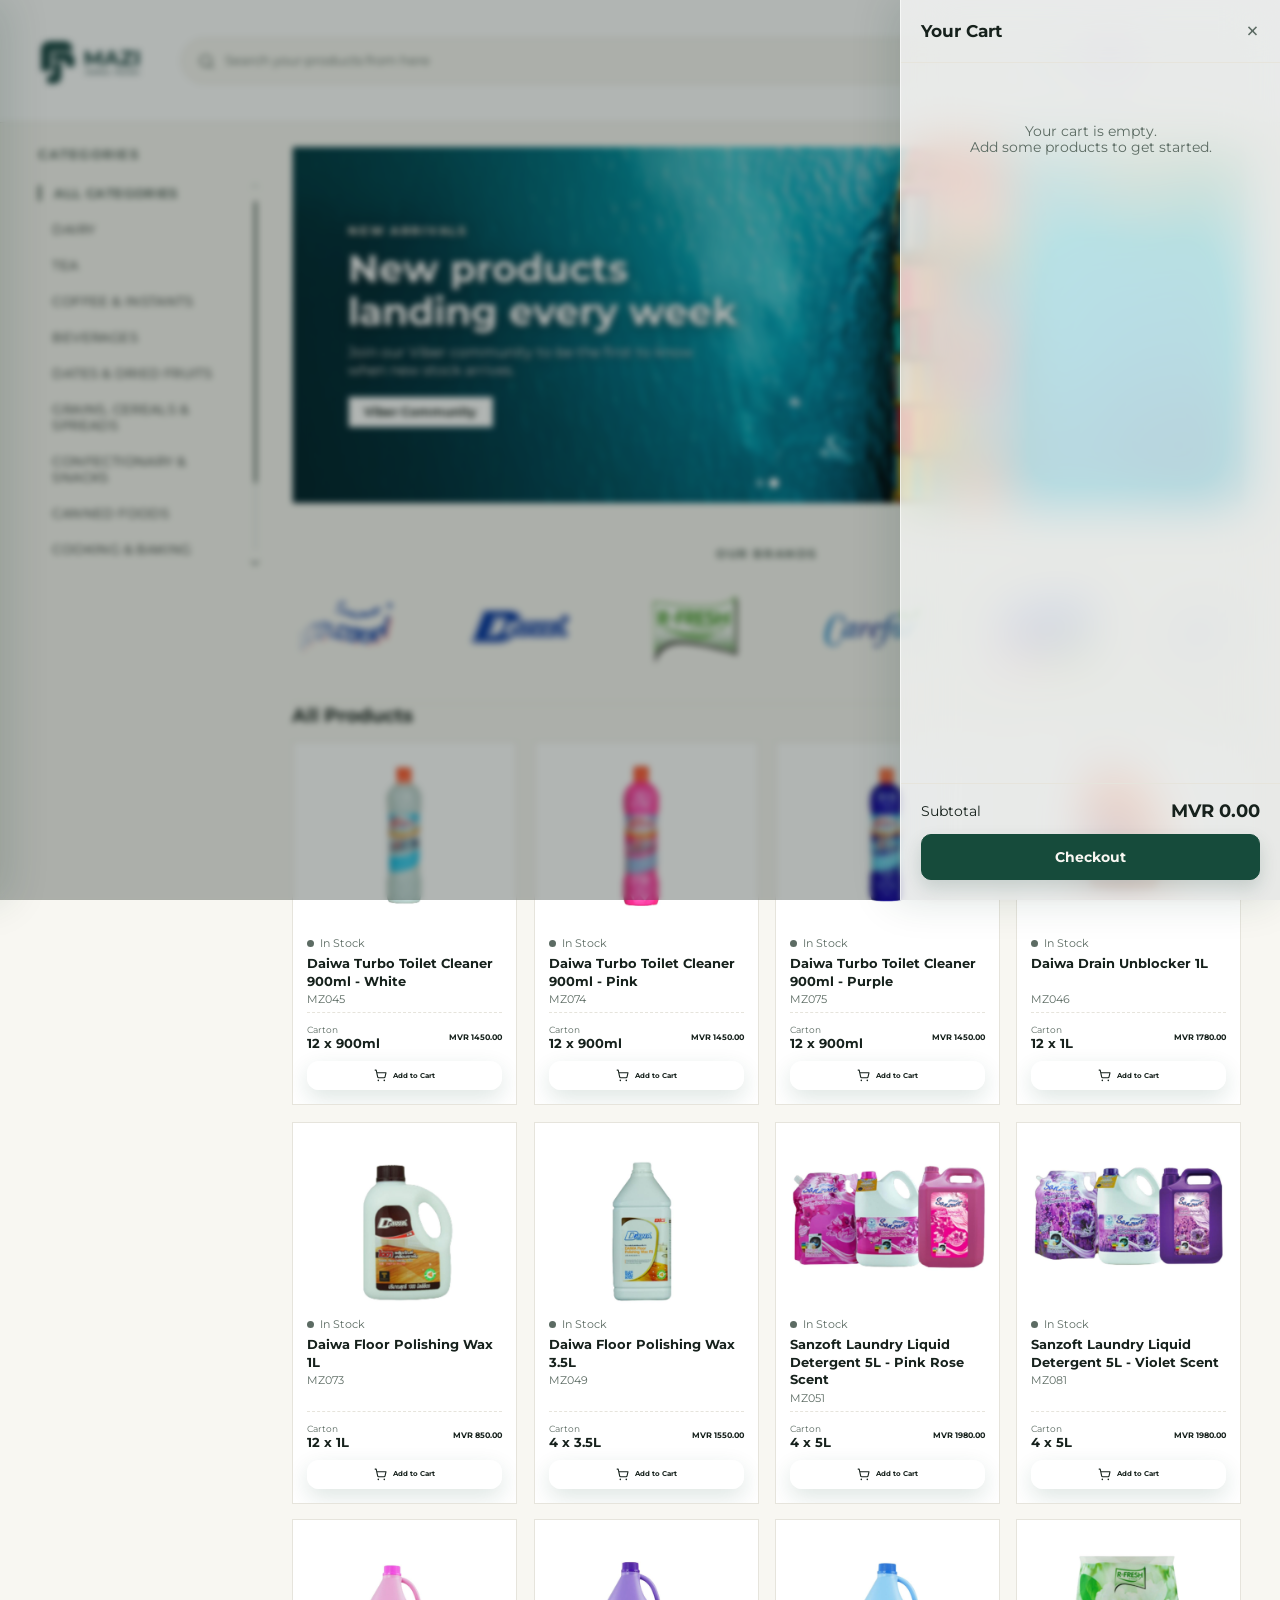
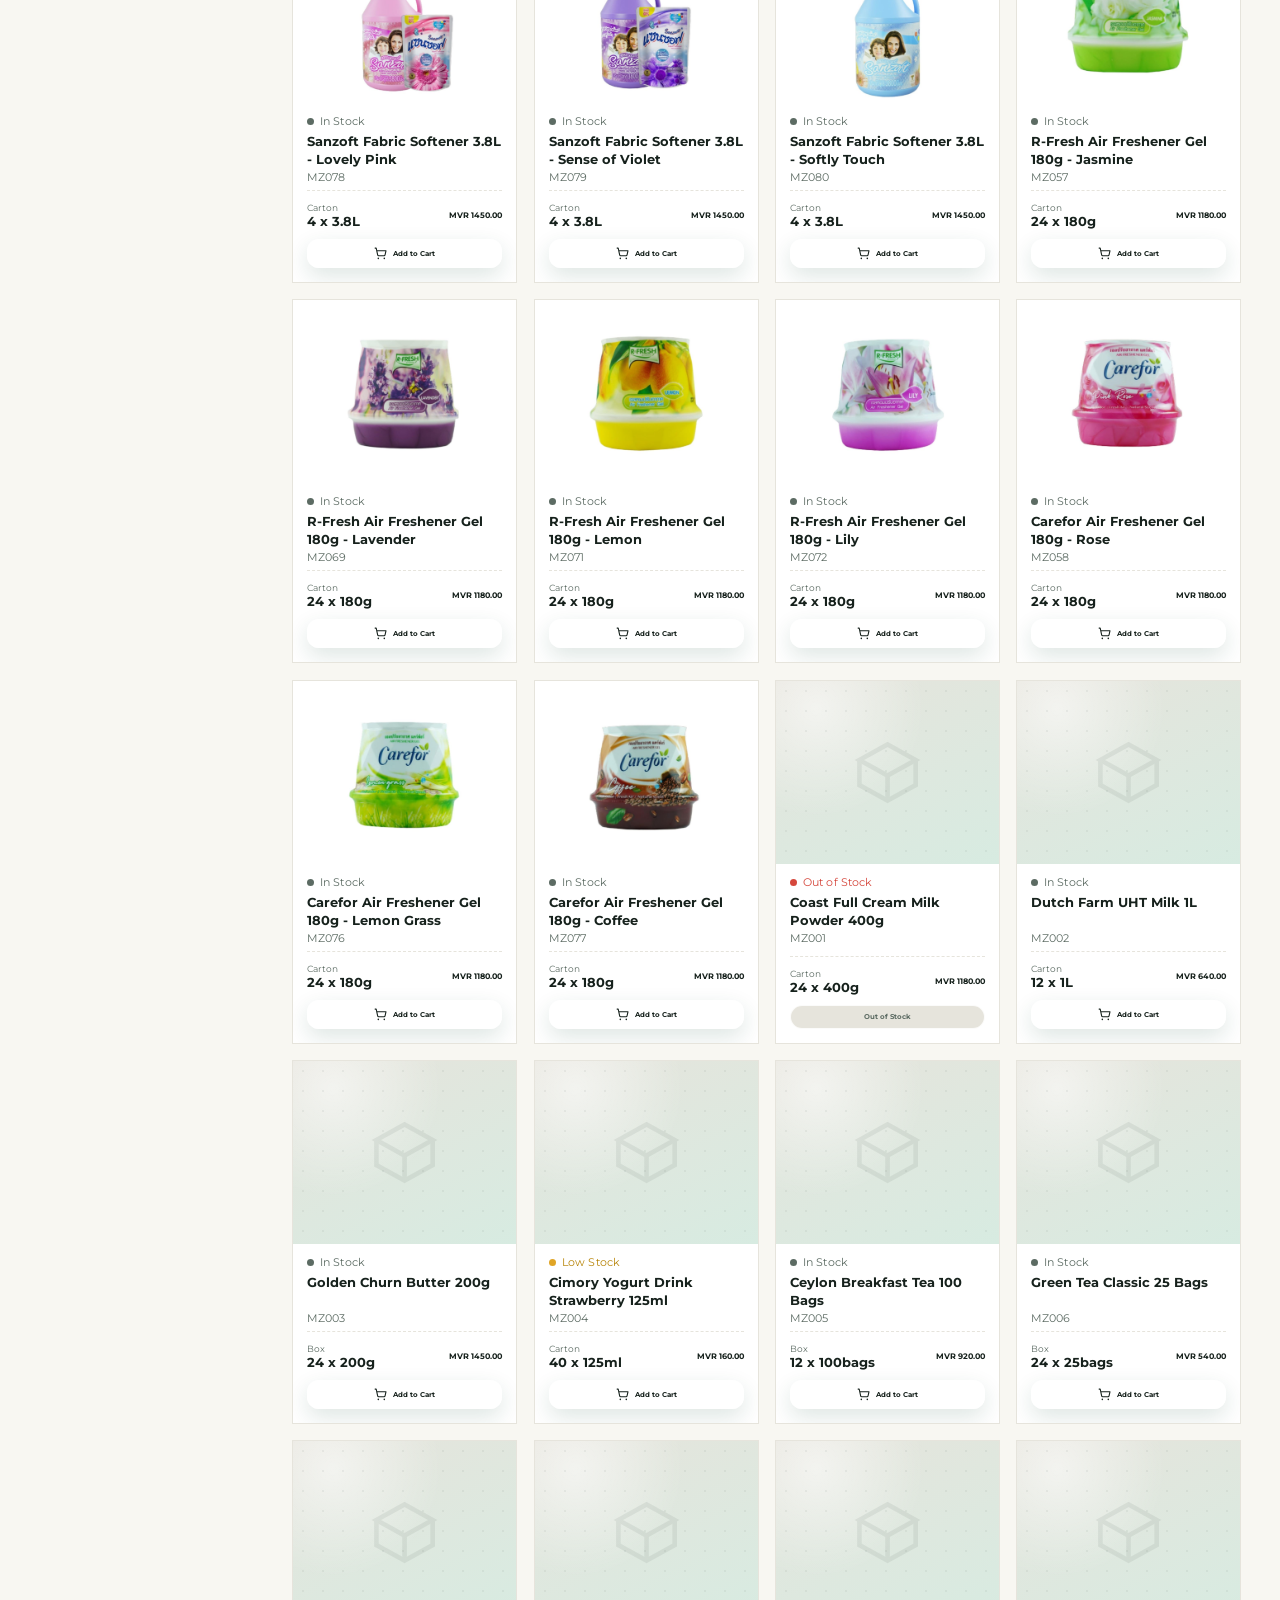
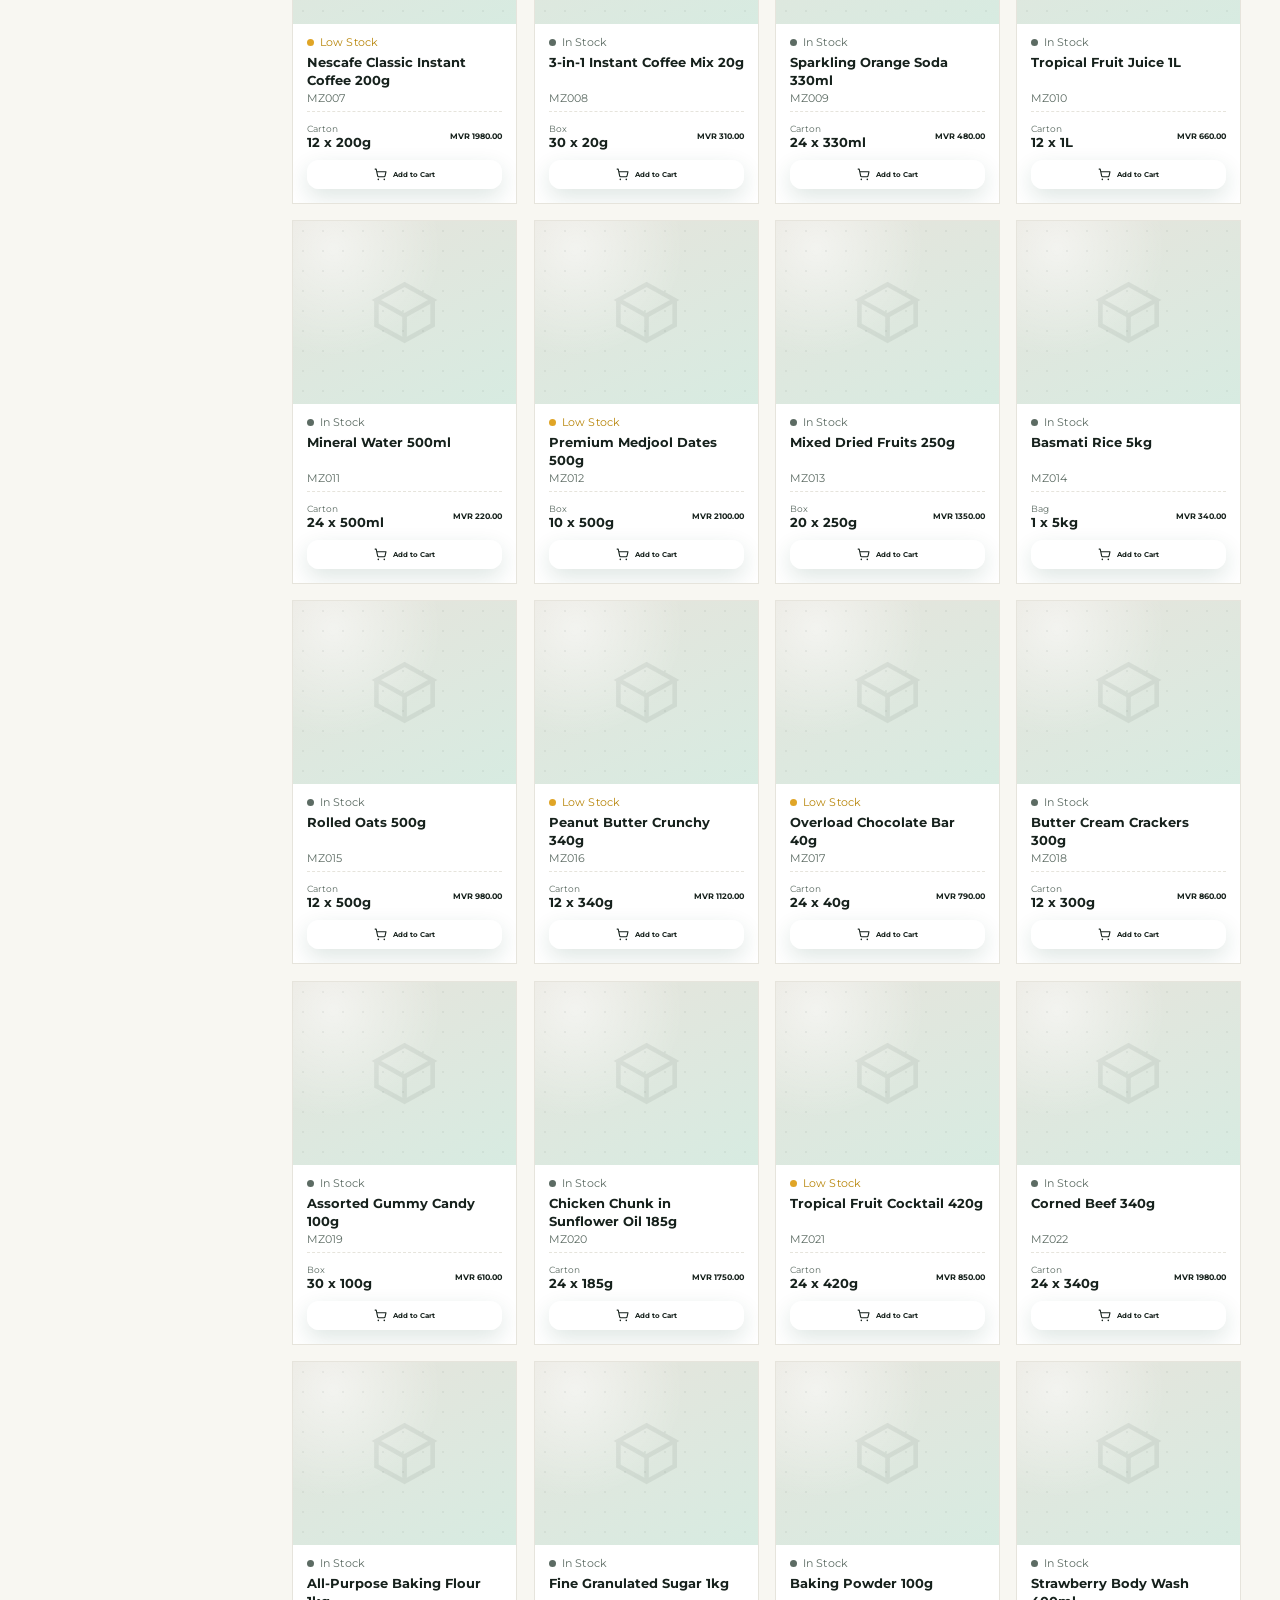
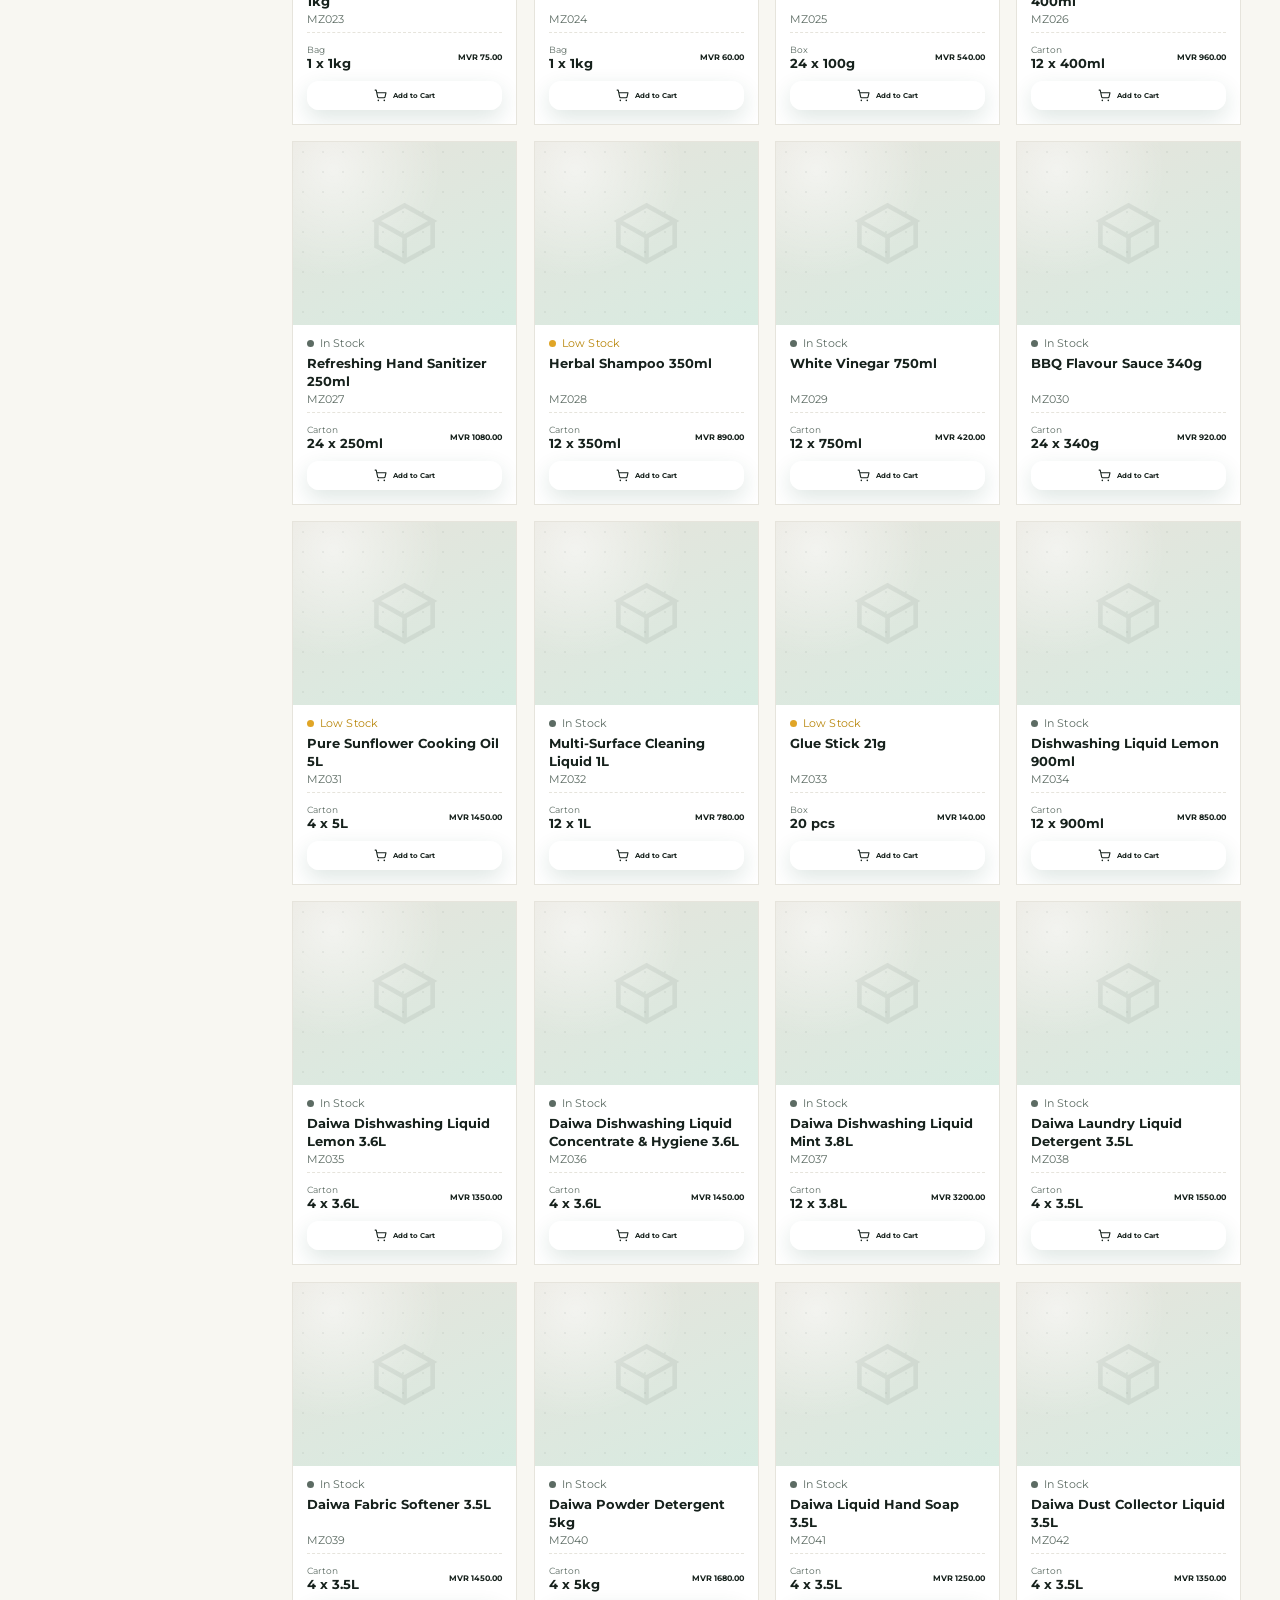
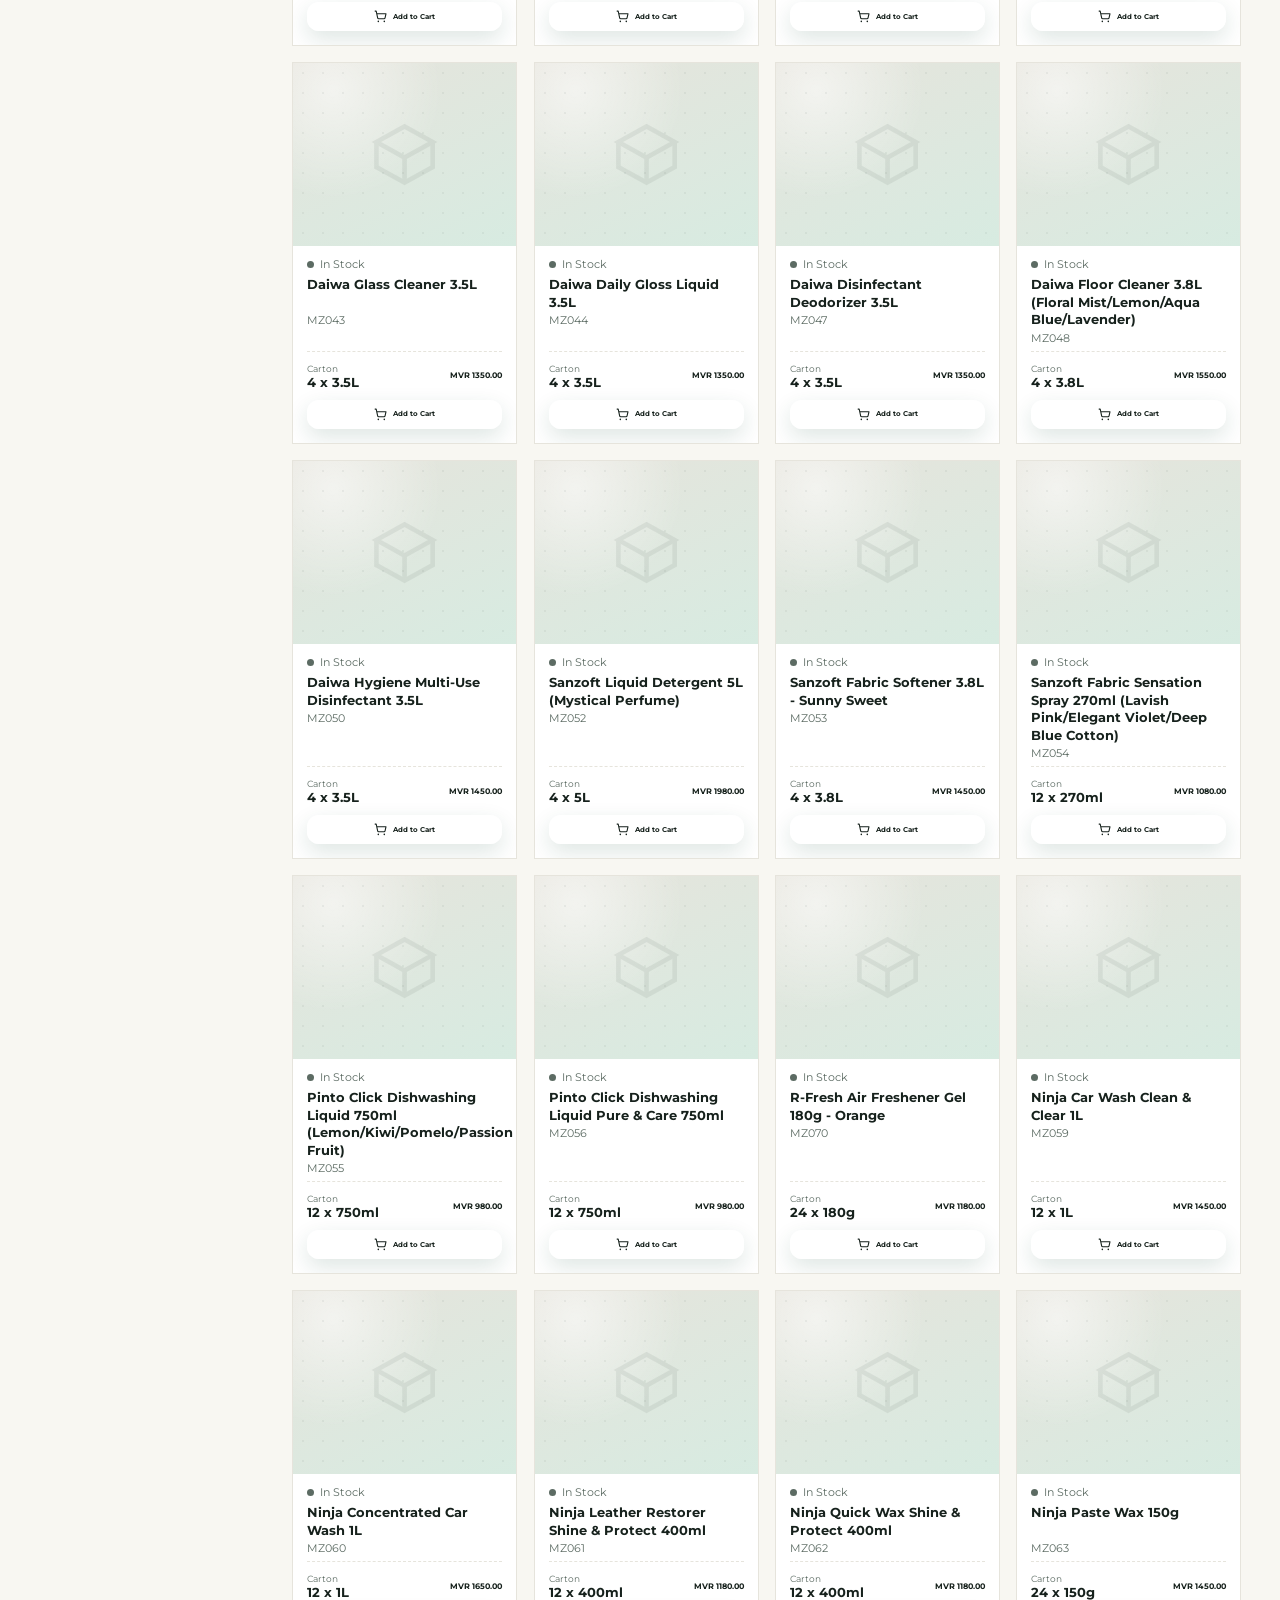
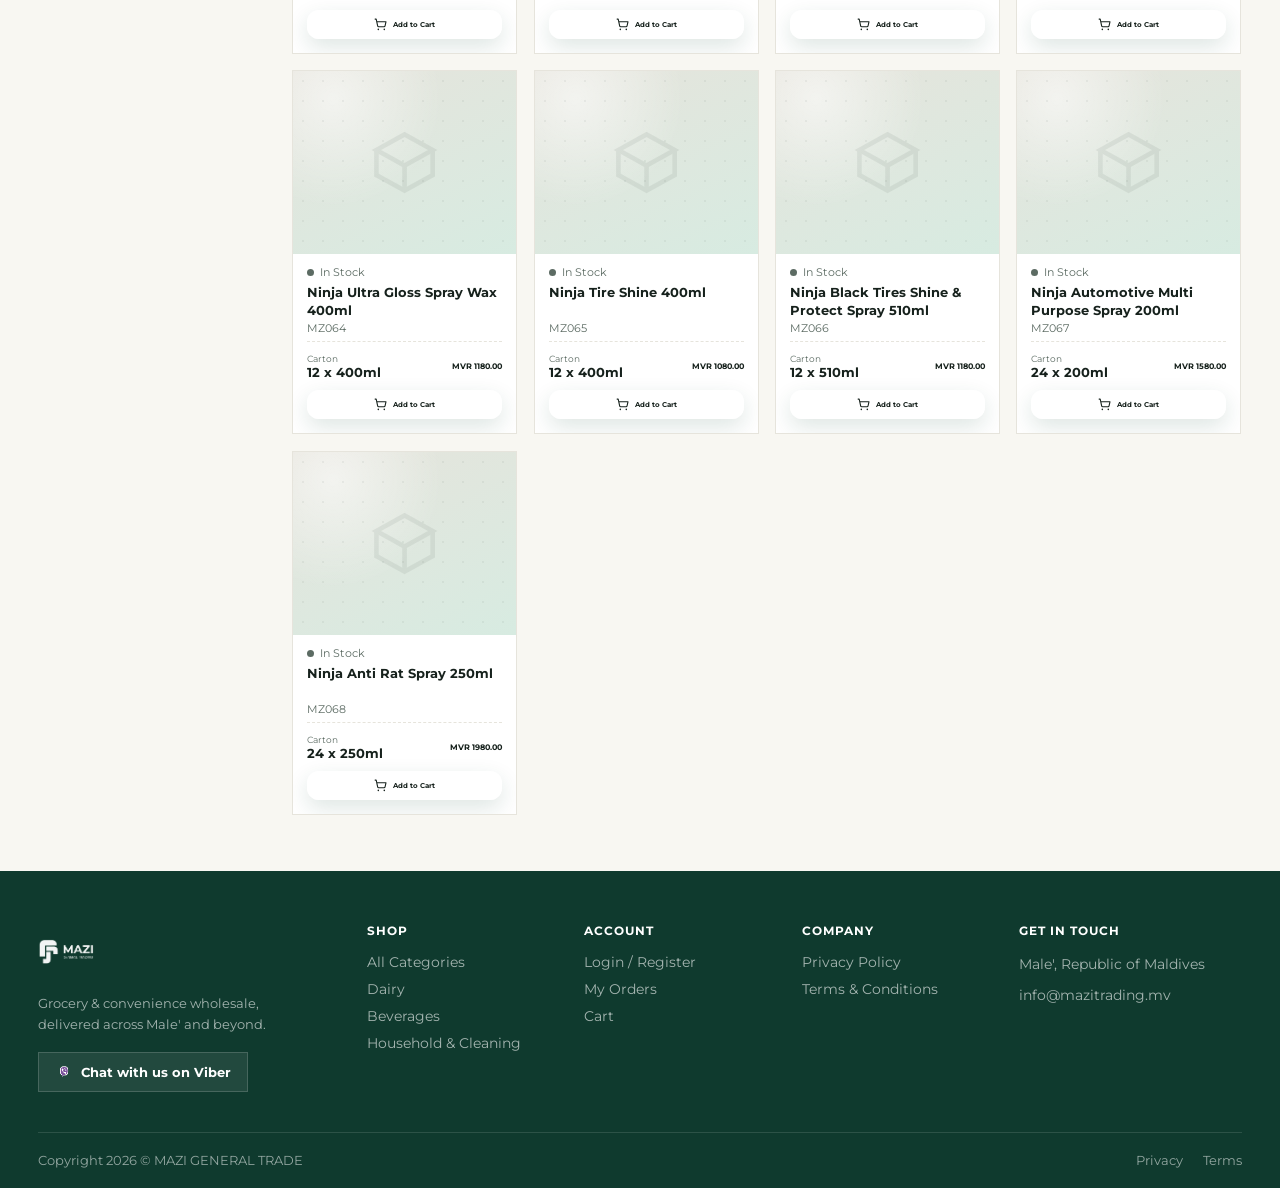
==== commit 67c6c0f6: "Add files via upload" ====
--- a/checkout.html
+++ b/checkout.html
@@ -18,9 +18,10 @@
       <svg viewBox="0 0 24 24"><path d="M19 12H5M12 19l-7-7 7-7" fill="none" stroke="currentColor" stroke-width="2" stroke-linecap="round" stroke-linejoin="round"/></svg>
       <span>Back to store</span>
     </a>
-    <div class="co-secure-note">
-      <svg viewBox="0 0 24 24"><path d="M12 2l7 4v6c0 5-3.4 8.4-7 10-3.6-1.6-7-5-7-10V6l7-4z" fill="none" stroke="currentColor" stroke-width="1.6" stroke-linejoin="round"/></svg>
-      <span>Secure checkout</span>
+    <div class="co-header-right">
+      <a href="index.html?open=profile&from=checkout" class="profile-btn co-profile-btn" aria-label="Account">
+        <svg viewBox="0 0 24 24"><path d="M12 12a4.5 4.5 0 100-9 4.5 4.5 0 000 9zM4.5 20.25a7.5 7.5 0 0115 0" fill="none" stroke="currentColor" stroke-width="1.7" stroke-linecap="round" stroke-linejoin="round"/></svg>
+      </a>
     </div>
   </div>
 </header>
--- a/style.css
+++ b/style.css
@@ -106,7 +106,7 @@
   width:17px;height:17px;color:var(--ink-soft);pointer-events:none;
 }
 
-.nav-actions{display:flex;align-items:center;gap:8px;flex-shrink:0;}
+.nav-actions{display:flex;align-items:center;gap:10px;flex-shrink:0;}
 #mobileSearchBtn{display:none;}
 .icon-btn{
   position:relative;
@@ -121,13 +121,15 @@
 .icon-btn svg{width:19px;height:19px;}
 .icon-btn svg path,.icon-btn svg circle{stroke-width:1.7;}
 .cart-count{
-  position:absolute;top:0px;right:0px;
-  background:transparent;color:var(--red);
+  position:absolute;top:-2px;right:-2px;
+  background:var(--red);color:#fff;
   font-size:10px;font-weight:700;
   min-width:16px;height:16px;
-  border:none;
+  border:2px solid #fff;
+  border-radius:999px;
   display:flex;align-items:center;justify-content:center;
   padding:0 3px;
+  box-shadow:0 1px 3px rgba(0,0,0,.18);
 }
 .nav-offers-btn{color:var(--green-800);}
 .nav-viber-btn{
@@ -383,6 +385,64 @@
   transition:background .2s, transform .2s;
 }
 .hero-dots button.active{background:#fff;transform:scale(1.2);}
+
+/* ============ Brands ticker (infinite auto-scroll) ============ */
+.brands-ticker{
+  margin-top:22px;
+  padding:22px 0 20px;
+  border-bottom:1px solid var(--line);
+}
+.brands-ticker-eyebrow{
+  text-align:center;
+  font-size:11.5px;font-weight:700;color:var(--ink-soft);
+  letter-spacing:.14em;text-transform:uppercase;
+  margin-bottom:18px;
+}
+.brands-ticker-viewport{
+  position:relative;
+  overflow:hidden;
+  -webkit-mask-image:linear-gradient(90deg, transparent 0, #000 64px, #000 calc(100% - 64px), transparent 100%);
+  mask-image:linear-gradient(90deg, transparent 0, #000 64px, #000 calc(100% - 64px), transparent 100%);
+}
+.brands-ticker-track{
+  display:flex;align-items:center;
+  width:max-content;
+  animation:brandsTickerScroll 28s linear infinite;
+}
+.brands-ticker-viewport:hover .brands-ticker-track{animation-play-state:paused;}
+.brands-ticker-item{
+  flex-shrink:0;
+  display:flex;align-items:center;justify-content:center;
+  height:104px;
+  margin-right:clamp(36px,6vw,72px);
+}
+.brands-ticker-item img{
+  height:100%;max-height:104px;width:auto;
+  max-width:300px;
+  object-fit:contain;
+}
+.brands-ticker-item.img-missing{
+  width:96px;height:34px;
+  background:var(--cream);border:1px dashed var(--line);
+  border-radius:4px;
+}
+.brands-ticker-item.img-missing img{display:none;}
+@keyframes brandsTickerScroll{
+  from{transform:translateX(0);}
+  to{transform:translateX(-25%);}
+}
+@media (prefers-reduced-motion:reduce){
+  .brands-ticker-track{animation:none;}
+}
+@media (max-width:640px){
+  .brands-ticker{margin-top:16px;padding:18px 0 16px;}
+  .brands-ticker-item{height:80px;}
+  .brands-ticker-item img{max-height:80px;max-width:220px;}
+  .brands-ticker-viewport{
+    -webkit-mask-image:linear-gradient(90deg, transparent 0, #000 32px, #000 calc(100% - 32px), transparent 100%);
+    mask-image:linear-gradient(90deg, transparent 0, #000 32px, #000 calc(100% - 32px), transparent 100%);
+  }
+}
 
 /* ============ Categories toggle (mobile only) ============ */
 .cat-toggle-btn{
@@ -456,7 +516,6 @@
   will-change:transform;
 }
 .product-card:hover{
-  border-color:var(--ink-soft);
   transform:translateY(-5px);
   box-shadow:0 16px 32px rgba(15,58,46,.12), 0 3px 10px rgba(15,58,46,.06);
 }
@@ -826,7 +885,7 @@
 }
 .mobile-search-bar input{
   flex:1;min-width:0;border:none;background:transparent;
-  padding:11px 0;font-size:14px;color:var(--ink);line-height:1.2;
+  padding:11px 0;font-size:16px;color:var(--ink);line-height:1.2;
 }
 .mobile-search-bar input:focus{outline:none;}
 .mobile-search-close{font-size:24px;color:var(--ink-soft);line-height:1;flex-shrink:0;}
@@ -854,20 +913,41 @@
 .ms-clear-all{font-size:12px;font-weight:700;color:var(--ink-soft);}
 .ms-clear-all:hover{color:var(--ink);text-decoration:underline;}
 
-.ms-recent-row, .ms-suggest-row{
+.ms-suggest-row{
   display:flex;align-items:center;gap:10px;
   padding:10px 2px;
   border-bottom:1px solid var(--line);
 }
-.ms-recent-row:last-child, .ms-suggest-row:last-child{border-bottom:none;}
+.ms-suggest-row:last-child{border-bottom:none;}
 .ms-row-icon{width:16px;height:16px;color:var(--ink-soft);flex-shrink:0;}
 .ms-row-text{flex:1;font-size:13.5px;color:var(--ink);text-align:left;}
-.ms-row-remove{font-size:19px;color:var(--ink-soft);line-height:1;padding:2px 4px;}
-.ms-row-remove:hover{color:var(--red);}
 .ms-suggest-row .ms-row-icon{font-size:16px;width:20px;height:20px;overflow:hidden;border-radius:4px;}
 .ms-suggest-row .ms-row-icon img{width:100%;height:100%;object-fit:cover;display:block;}
 .ms-suggest-row .ms-row-icon img.img-missing{visibility:hidden;}
 .ms-empty{padding:24px 2px;text-align:center;color:var(--ink-soft);font-size:13px;}
+
+/* Recent searches — pill / tag layout */
+.ms-recent-tags{
+  display:flex;flex-wrap:wrap;gap:9px;
+  padding:4px 2px 8px;
+}
+.ms-recent-tag{
+  display:inline-flex;align-items:center;gap:6px;
+  padding:8px 12px;
+  border:1px solid var(--line);
+  border-radius:999px;
+  background:var(--cream);
+  font-size:13px;font-weight:400;color:var(--ink);
+  line-height:1;white-space:nowrap;
+  transition:background .15s ease, border-color .15s ease;
+}
+.ms-recent-tag:hover{background:var(--green-100);border-color:var(--green-500);}
+.ms-recent-tag-remove{
+  display:inline-flex;align-items:center;justify-content:center;
+  width:15px;height:15px;flex-shrink:0;
+  color:var(--ink-soft);font-size:15px;line-height:1;
+}
+.ms-recent-tag-remove:hover{color:var(--red);}
 
 .drawer-body{flex:1;overflow-y:auto;padding:10px 16px;}
 .cart-row{
@@ -911,13 +991,14 @@
 }
 .drawer-subtotal strong{font-family:var(--font-display);font-size:18px;color:var(--ink);}
 .checkout-btn{
-  width:100%;background:var(--glass-dark-bg);color:var(--ink);
-  backdrop-filter:var(--glass-dark-blur);-webkit-backdrop-filter:var(--glass-dark-blur);
-  border:1px solid var(--glass-dark-border);box-shadow:var(--glass-dark-shadow);
+  width:100%;background:var(--green-800);color:var(--cream);
+  border:1px solid var(--green-800);box-shadow:none;
   padding:13px;font-weight:700;font-size:14px;
-  transition:background .15s;
-}
-.checkout-btn:hover{background:var(--ink-soft);}
+  transition:background .15s, color .15s;
+}
+.checkout-btn:hover,
+.checkout-btn:focus-visible,
+.checkout-btn:active{background:var(--green-900);color:var(--cream);}
 
 /* ============ Toast (glass) ============ */
 .toast{
@@ -932,7 +1013,8 @@
   border:1px solid var(--glass-border);
   border-radius:999px;
   color:var(--ink);
-  padding:12px 20px 12px 14px;font-size:14px;font-weight:700;line-height:1.4;
+  padding:11px 18px 11px 13px;font-size:12.5px;font-weight:600;line-height:1.4;
+  white-space:nowrap;overflow:hidden;text-overflow:ellipsis;
   opacity:0;pointer-events:none;
   transition:opacity .3s var(--ease-glass), transform .3s var(--ease-glass);
   z-index:480;
@@ -954,10 +1036,10 @@
   100%{transform:scale(1) rotate(0);}
 }
 
-.toast-msg{color:var(--ink);}
-.toast-text{display:flex;flex-direction:column;gap:1px;text-align:left;}
-.toast-title{font-size:13px;font-weight:700;color:var(--ink);}
-.toast-sub{font-size:12px;font-weight:500;color:var(--ink-soft);}
+.toast-msg{color:var(--ink);white-space:nowrap;overflow:hidden;text-overflow:ellipsis;}
+.toast-text{display:flex;flex-direction:column;gap:1px;text-align:left;min-width:0;}
+.toast-title{font-size:12px;font-weight:600;color:var(--ink);white-space:nowrap;overflow:hidden;text-overflow:ellipsis;}
+.toast-sub{font-size:11px;font-weight:500;color:var(--ink-soft);white-space:nowrap;overflow:hidden;text-overflow:ellipsis;}
 
 @media (max-width:720px){
   .toast{bottom:calc(66px + env(safe-area-inset-bottom) + 14px);}
@@ -1150,17 +1232,23 @@
 .auth-modal.open{opacity:1;pointer-events:auto;}
 
 .auth-card{
-  position:relative;width:100%;max-width:400px;max-height:92vh;overflow-y:auto;
+  position:relative;width:100%;max-width:400px;
   background:var(--glass-bg-strong);
   backdrop-filter:blur(30px) saturate(180%);
   -webkit-backdrop-filter:blur(30px) saturate(180%);
   border:1px solid var(--glass-border);
   border-radius:0;
   box-shadow:var(--glass-shadow-lg);
-  padding:32px 28px 26px;
   transform:translateY(14px) scale(.97);
   transition:transform .38s var(--ease-glass), max-width .3s ease;
 }
+.auth-card-scroll{
+  max-height:94vh;overflow-y:auto;
+  padding:clamp(18px,3.4vh,32px) 28px clamp(14px,2.6vh,26px);
+  scrollbar-width:none; /* Firefox */
+  -ms-overflow-style:none; /* old Edge/IE */
+}
+.auth-card-scroll::-webkit-scrollbar{display:none;width:0;height:0;} /* Chrome/Safari */
 .auth-modal.open .auth-card{transform:translateY(0) scale(1);}
 
 @media (min-width: 721px){
@@ -1175,25 +1263,39 @@
   .auth-card-register .auth-google-btn,
   .auth-card-register .auth-divider{max-width:400px;margin-left:auto;margin-right:auto;}
 
-  /* Slightly bigger Login card */
-  .auth-card-login{max-width:460px;padding:40px 36px 32px;}
+  /* Slightly wider Login card (padding stays on .auth-card-scroll — no double padding) */
+  .auth-card-login{max-width:460px;}
+}
+
+/* Only go for the bigger desktop type scale when there's also enough vertical
+   room — on short/laptop windows this stays compact so nothing overflows. */
+@media (min-width: 721px) and (min-height: 720px){
   .auth-card-login .auth-head h2{font-size:25px;}
   .auth-card-login .auth-head p{font-size:14px;}
   .auth-card-login .auth-field input{padding:13px 15px;font-size:14.5px;}
   .auth-card-login .auth-submit-btn{padding:15px;font-size:15px;}
 }
 
+.auth-card-wrap{position:relative;width:100%;display:flex;justify-content:center;}
 .auth-close{
-  position:absolute;top:14px;right:14px;
-  width:30px;height:30px;
+  position:absolute;top:-14px;right:-14px;z-index:6;
+  width:32px;height:32px;
   display:flex;align-items:center;justify-content:center;
-  font-size:22px;line-height:1;color:var(--ink-soft);
-  border-radius:50%;transition:background .15s;
-}
-.auth-close:hover{background:rgba(15,58,46,.08);}
-
-.auth-head{margin-bottom:20px;text-align:center;}
-.auth-logo{height:132px;width:auto;margin:0 auto 14px;display:block;}
+  color:var(--ink);
+  background:var(--white);
+  border-radius:50%;
+  box-shadow:0 4px 14px rgba(15,25,20,.2);
+  transition:background .15s, color .15s;
+}
+.auth-close svg{display:block;flex-shrink:0;}
+.auth-close:hover{background:var(--green-100);}
+@media (max-width:520px){
+  .auth-close{top:-10px;right:-10px;width:28px;height:28px;}
+  .auth-close svg{width:14px;height:14px;}
+}
+
+.auth-head{margin-bottom:clamp(10px,2.2vh,20px);text-align:center;}
+.auth-logo{height:clamp(56px,13vh,132px);width:auto;margin:0 auto clamp(6px,1.4vh,14px);display:block;}
 .auth-head h2{font-family:var(--font-display);font-size:21px;font-weight:700;color:var(--ink);margin-bottom:4px;}
 .auth-head p{font-size:13px;color:var(--ink-soft);}
 
@@ -1203,7 +1305,7 @@
   background:rgba(15,58,46,.06);
   border-radius:0;
   padding:4px;
-  margin-bottom:20px;
+  margin-bottom:clamp(10px,2.2vh,20px);
 }
 .auth-tab{
   flex:1;position:relative;z-index:1;
@@ -1224,10 +1326,26 @@
 }
 .auth-tab-highlight.to-register{transform:translateX(100%);}
 
+/* Fade + rise the form content in whenever it switches from hidden -> visible,
+   so the Login <-> Register switch feels intentional on every screen size,
+   not just a card resize. */
+#loginForm:not([hidden]),
+#registerForm:not([hidden]){
+  animation:authFormIn .38s var(--ease-glass);
+}
+@keyframes authFormIn{
+  from{opacity:0; transform:translateY(8px);}
+  to{opacity:1; transform:translateY(0);}
+}
+@media (prefers-reduced-motion: reduce){
+  #loginForm:not([hidden]),
+  #registerForm:not([hidden]){animation:none;}
+}
+
 .auth-google-btn{
   width:100%;
   display:flex;align-items:center;justify-content:center;gap:10px;
-  padding:12px;
+  padding:clamp(8px,1.6vh,12px);
   background:rgba(255,255,255,.75);
   border:1px solid var(--glass-border);
   border-radius:0;
@@ -1238,7 +1356,7 @@
 
 .auth-divider{
   display:flex;align-items:center;gap:12px;
-  margin:18px 0;
+  margin:clamp(10px,2vh,18px) 0;
   color:var(--ink-soft);font-size:11.5px;font-weight:700;
   text-transform:uppercase;letter-spacing:.05em;
 }
@@ -1246,15 +1364,16 @@
   content:'';flex:1;height:1px;background:var(--glass-border);
 }
 
-.auth-form{display:flex;flex-direction:column;gap:14px;}
+.auth-form{display:flex;flex-direction:column;gap:clamp(9px,1.6vh,14px);}
 .auth-form[hidden]{display:none;}
 
 .auth-terms{
   font-size:12px;line-height:1.6;color:var(--ink-soft);text-align:center;
-  margin:2px 0 20px;padding:0 6px;
+  margin:2px 0 clamp(10px,2.2vh,20px);padding:0 6px;
 }
 .auth-terms a{color:var(--ink-soft);font-weight:700;text-decoration:underline;text-underline-offset:2px;}
 .auth-terms a:hover{color:var(--ink);}
+.auth-terms-links{white-space:nowrap;}
 
 .auth-password-wrap{position:relative;}
 .auth-password-wrap input{width:100%;padding-right:42px;}
@@ -1273,12 +1392,15 @@
 .auth-field{display:flex;flex-direction:column;gap:6px;}
 .auth-field span{font-size:12px;font-weight:700;color:var(--ink-soft);}
 .auth-field input{
-  padding:11px 13px;
+  padding:clamp(8px,1.4vh,11px) 13px;
   border:1.5px solid var(--glass-border);
   background:rgba(255,255,255,.6);
   border-radius:0;
-  font-size:13.5px;color:var(--ink);
+  font-size:16px;color:var(--ink);
   transition:border-color .15s, background .15s;
+}
+@media (min-width: 721px) and (min-height: 720px){
+  .auth-field input{font-size:13.5px;}
 }
 .auth-field input:focus{outline:none;border-color:var(--ink-soft);background:#fff;}
 
@@ -1294,15 +1416,39 @@
 
 .auth-submit-btn{
   margin-top:4px;
-  padding:13px;
-  background:var(--glass-dark-bg);color:var(--ink);
-  backdrop-filter:var(--glass-dark-blur);-webkit-backdrop-filter:var(--glass-dark-blur);
-  border:1px solid var(--glass-dark-border);box-shadow:var(--glass-dark-shadow);
+  padding:clamp(9px,1.8vh,13px);
+  background:var(--green-800);color:var(--cream);
+  border:1px solid var(--green-800);box-shadow:none;
   border-radius:0;
   font-size:14px;font-weight:700;
-  transition:background .15s;
-}
-.auth-submit-btn:hover{background:var(--ink-soft);}
+  transition:background .15s, color .15s;
+}
+.auth-submit-btn:hover{background:var(--green-900);color:var(--cream);}
+
+.auth-otp-back{
+  display:inline-flex;align-items:center;gap:5px;
+  align-self:flex-start;
+  color:var(--ink-soft);font-size:12.5px;font-weight:700;
+  padding:0;margin-bottom:2px;
+}
+.auth-otp-back:hover{color:var(--ink);}
+.auth-otp-desc{
+  font-size:13px;color:var(--ink-soft);line-height:1.5;margin:0;
+}
+.auth-otp-desc strong{color:var(--ink);}
+.auth-otp-demo{
+  font-size:12px;font-weight:700;color:var(--green-700);
+  background:var(--green-100);border:1px dashed var(--green-500);
+  padding:9px 11px;margin:0;
+}
+.auth-otp-resend{
+  align-self:center;
+  font-size:12.5px;font-weight:700;color:var(--green-700);
+  text-decoration:underline;text-underline-offset:2px;
+  padding:2px;
+}
+.auth-otp-resend:hover{color:var(--green-900);}
+#otpInput{letter-spacing:6px;font-weight:700;text-align:center;}
 
 .auth-switch{
   margin-top:18px;text-align:center;
@@ -1358,7 +1504,7 @@
   width:100%;padding:11px 13px;
   border:1.5px solid var(--glass-border);
   background:rgba(255,255,255,.6);
-  font-size:13.5px;color:var(--ink);
+  font-size:16px;color:var(--ink);
   transition:border-color .15s, background .15s;
 }
 .cd-address-input:focus{outline:none;border-color:var(--ink-soft);background:#fff;}
@@ -1380,7 +1526,7 @@
   width:100%;padding:11px 13px;
   border:1.5px solid var(--line);border-radius:0;
   background:#fff;
-  font-size:13.5px;color:var(--ink);
+  font-size:16px;color:var(--ink);
   appearance:auto;
 }
 .onboard-form select:focus{outline:none;border-color:var(--ink);}
@@ -1389,11 +1535,11 @@
 .onboard-submit-btn{
   margin-top:6px;
   padding:14px;
-  background:var(--ink-soft);color:#fff;
+  background:var(--green-800);color:#fff;
   font-size:14.5px;font-weight:700;
   transition:background .15s;
 }
-.onboard-submit-btn:hover{background:var(--ink-soft);}
+.onboard-submit-btn:hover{background:var(--green-900);}
 
 @media (max-width:560px){
   .onboard-card{padding:28px 22px 30px;}
@@ -1541,7 +1687,7 @@
 .ck-coupon-row{display:flex;gap:8px;margin-bottom:8px;}
 .ck-coupon-row input{
   flex:1;padding:10px 12px;border:1.5px solid var(--line);background:#fff;
-  font-size:13px;color:var(--ink);
+  font-size:16px;color:var(--ink);
 }
 .ck-coupon-row input:focus{outline:none;border-color:var(--ink-soft);}
 .ck-coupon-btn{padding:0 16px;background:var(--glass-dark-bg);color:var(--ink);backdrop-filter:var(--glass-dark-blur);-webkit-backdrop-filter:var(--glass-dark-blur);border:1px solid var(--glass-dark-border);font-size:12.5px;font-weight:700;}
@@ -1597,7 +1743,7 @@
 .ck-textarea{
   width:100%;min-height:80px;resize:vertical;
   padding:11px 13px;border:1.5px solid var(--line);border-radius:0;background:#fff;
-  font-size:13.5px;color:var(--ink);font-family:inherit;
+  font-size:16px;color:var(--ink);font-family:inherit;
 }
 .ck-textarea:focus{outline:none;border-color:var(--ink);}
 
@@ -1672,6 +1818,26 @@
   font-size:13px;color:var(--ink-soft);line-height:1.5;
   margin-bottom:22px;
 }
+.confirm-note{
+  display:flex;align-items:flex-start;gap:8px;
+  text-align:left;
+  background:#FFF3D6;color:#8A6300;
+  border-radius:10px;
+  padding:10px 12px;
+  font-size:12px;line-height:1.5;font-weight:500;
+  margin:-8px 0 20px;
+}
+.confirm-note[hidden]{display:none;}
+.confirm-note::before{
+  content:"!";
+  flex-shrink:0;
+  width:16px;height:16px;
+  border-radius:50%;
+  background:#8A6300;color:#fff;
+  font-size:11px;font-weight:800;
+  display:flex;align-items:center;justify-content:center;
+  margin-top:1px;
+}
 .confirm-actions{display:flex;gap:10px;}
 .confirm-cancel-btn, .confirm-ok-btn{
   flex:1;padding:12px;
@@ -1807,7 +1973,7 @@
   background:#fff;box-shadow:0 1px 3px rgba(0,0,0,.25);
   transition:transform .18s;
 }
-.pv-toggle-switch input:checked + .pv-toggle-slider{background:var(--ink-soft);}
+.pv-toggle-switch input:checked + .pv-toggle-slider{background:var(--green-700);}
 .pv-toggle-switch input:checked + .pv-toggle-slider::before{transform:translateX(18px);}
 
 @media (max-width:640px){
@@ -2055,15 +2221,30 @@
 .orders-empty p{color:var(--ink);font-weight:500;font-size:14.5px;}
 .orders-empty-cta{
   margin-top:22px;display:inline-flex;align-items:center;justify-content:center;
-  padding:13px 32px;background:var(--glass-dark-bg);color:var(--ink);
-  backdrop-filter:var(--glass-dark-blur);-webkit-backdrop-filter:var(--glass-dark-blur);
-  border:1px solid var(--glass-dark-border);box-shadow:var(--glass-dark-shadow);
+  padding:13px 32px;background:var(--green-800);color:var(--cream);
+  border:1px solid var(--green-800);box-shadow:none;
   font-weight:600;font-size:13.5px;letter-spacing:.01em;
-  transition:background .15s;
-}
-.orders-empty-cta:hover{background:var(--ink-soft);}
+  transition:background .15s, color .15s;
+}
+.orders-empty-cta:hover{background:var(--green-900);color:var(--cream);}
 
 .orders-list{padding:20px;display:flex;flex-direction:column;gap:16px;}
+.orders-load-more-btn{
+  display:block;
+  width:calc(100% - 40px);
+  margin:0 20px 20px;
+  padding:12px;
+  background:#fff;
+  border:1.5px solid var(--green-700);
+  color:var(--green-700);
+  font-size:13px;font-weight:700;
+  cursor:pointer;
+  transition:background .15s,color .15s;
+}
+.orders-load-more-btn:hover{background:var(--green-700);color:#fff;}
+@media (max-width:720px){
+  .orders-load-more-btn{width:calc(100% - 28px);margin:0 14px 14px;}
+}
 .order-card{border:1px solid var(--line);background:#fff;}
 .order-card-head{
   display:flex;flex-wrap:wrap;align-items:center;justify-content:space-between;gap:10px;
@@ -2278,11 +2459,15 @@
 .bn-item svg{width:21px;height:21px;}
 .bn-item svg path,.bn-item svg circle{stroke-width:1.7;}
 .bn-item.active{color:var(--green-800);}
+.bn-icon-wrap{position:relative;display:inline-flex;align-items:center;justify-content:center;}
 .bn-badge{
-  position:absolute;top:-2px;right:22%;
-  background:transparent;color:var(--red);font-size:9px;font-weight:700;
-  min-width:14px;height:14px;
+  position:absolute;top:-5px;right:-9px;
+  background:var(--red);color:#fff;font-size:9px;font-weight:700;
+  min-width:15px;height:15px;
+  border:2px solid var(--white,#fff);
+  border-radius:999px;
   display:flex;align-items:center;justify-content:center;padding:0 3px;
+  box-shadow:0 1px 3px rgba(0,0,0,.18);
 }
 .bn-badge[hidden]{display:none;}
 
@@ -2520,14 +2705,14 @@
   display:flex;align-items:center;justify-content:center;gap:7px;
   width:100%;padding:10px;
   background:#fff;
-  border:1.5px solid var(--ink-soft);
-  color:var(--ink-soft);
+  border:1.5px solid var(--green-700);
+  color:var(--green-700);
   font-size:11.5px;font-weight:600;
   cursor:pointer;
   transition:background .15s,color .15s;
 }
 .order-receipt-btn svg{width:14px;height:14px;flex-shrink:0;}
-.order-receipt-btn:hover{background:var(--ink-soft);color:#fff;}
+.order-receipt-btn:hover{background:var(--green-700);color:#fff;}
 
 /* ============ Receipt modal ============ */
 .receipt-backdrop{
@@ -2807,6 +2992,9 @@
 .co-back:hover svg{transform:translateX(-3px);}
 .co-secure-note{display:flex;align-items:center;gap:6px;font-size:12.5px;font-weight:700;color:var(--ink-soft);flex-shrink:0;}
 .co-secure-note svg{width:14px;height:14px;color:var(--ink-soft);flex-shrink:0;}
+.co-header-right{display:flex;align-items:center;gap:10px;flex-shrink:0;}
+.co-profile-btn{flex-shrink:0;}
+.co-profile-btn:hover{background:var(--green-100);}
 
 .co-wrap{max-width:1180px;margin:0 auto;padding:0 var(--side-pad) 90px;}
 @media (min-width:1440px){ .co-header-inner,.co-wrap{max-width:1320px;} }
@@ -2835,7 +3023,7 @@
 .co-field span{font-size:10px;font-weight:700;color:var(--ink-soft);text-transform:uppercase;letter-spacing:.05em;}
 .co-field input,.co-field select,.co-field textarea{
   width:100%;padding:9px 11px;border:1.5px solid var(--line);background:#fff;
-  font-size:12px;color:var(--ink);font-family:inherit;
+  font-size:16px;color:var(--ink);font-family:inherit;
 }
 .co-field input:focus,.co-field select:focus,.co-field textarea:focus{outline:none;border-color:var(--ink-soft);}
 .co-field.has-error input,.co-field.has-error select{border-color:var(--red);background:var(--red-bg);}
@@ -2924,7 +3112,7 @@
 .co-summary-row.co-total{font-size:15px;font-weight:800;color:var(--ink);margin-bottom:4px;}
 .co-price-note{font-size:10.5px;color:var(--ink-soft);margin:0 0 16px;}
 .co-coupon-row{display:flex;gap:8px;margin-bottom:8px;}
-.co-coupon-row input{flex:1;padding:10px 12px;border:1.5px solid var(--line);font-size:12.5px;font-family:inherit;}
+.co-coupon-row input{flex:1;padding:10px 12px;border:1.5px solid var(--line);font-size:16px;font-family:inherit;}
 .co-coupon-row input:focus{outline:none;border-color:var(--ink-soft);}
 .co-coupon-btn{padding:0 16px;background:var(--ink);color:#fff;font-size:12px;font-weight:700;}
 .co-coupon-btn:hover{background:var(--ink);}
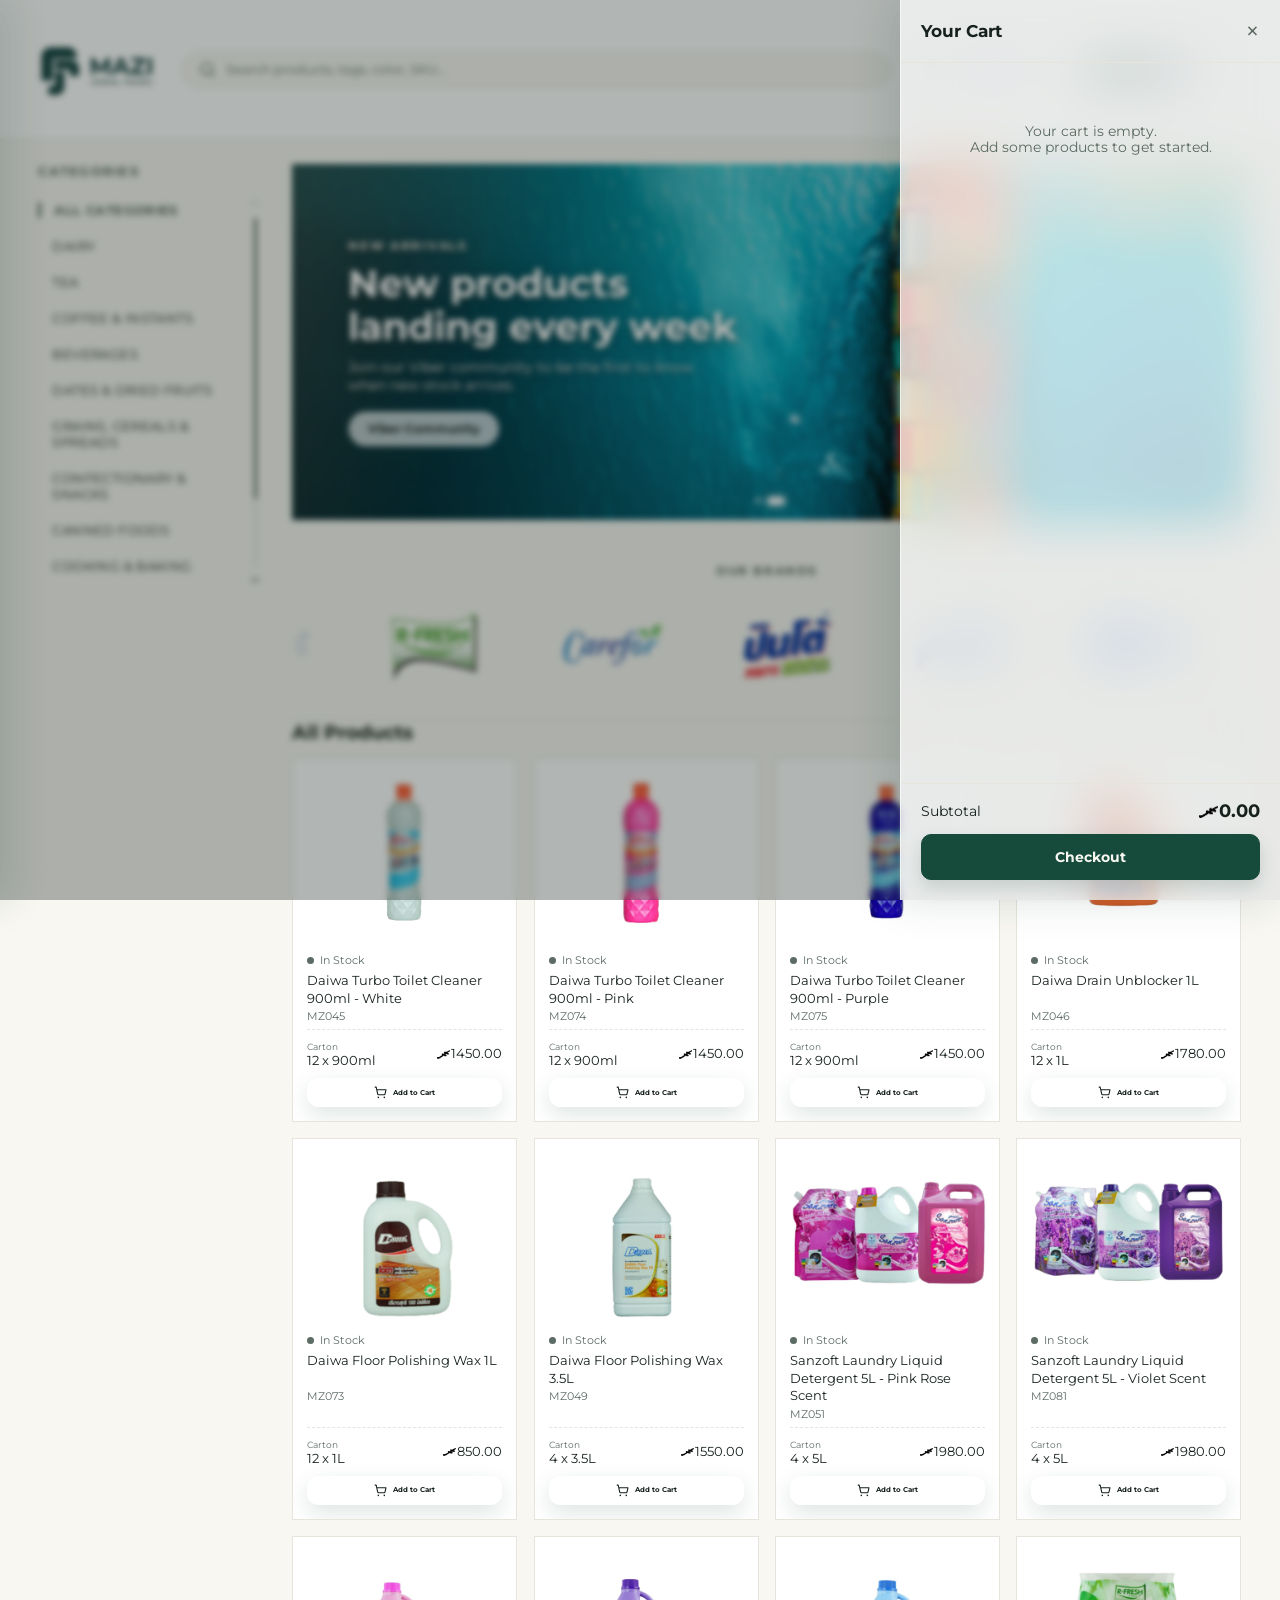
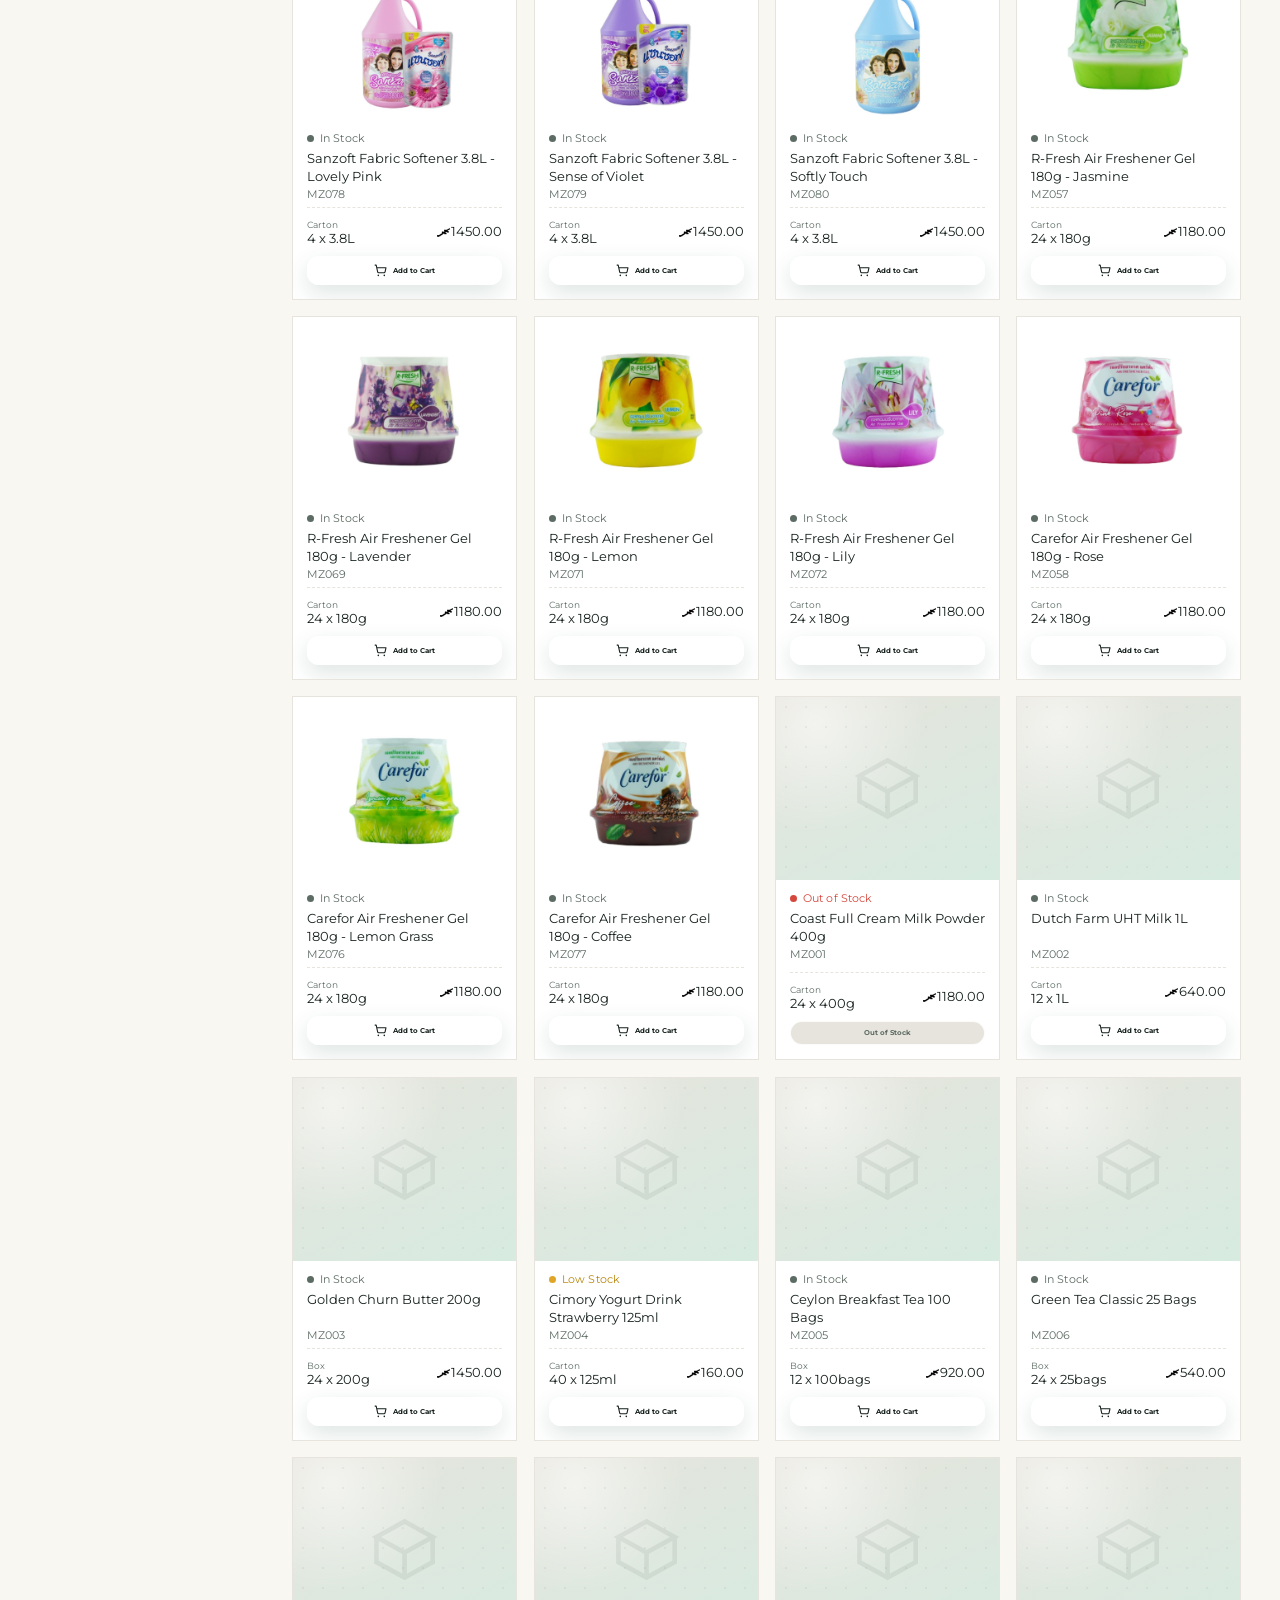
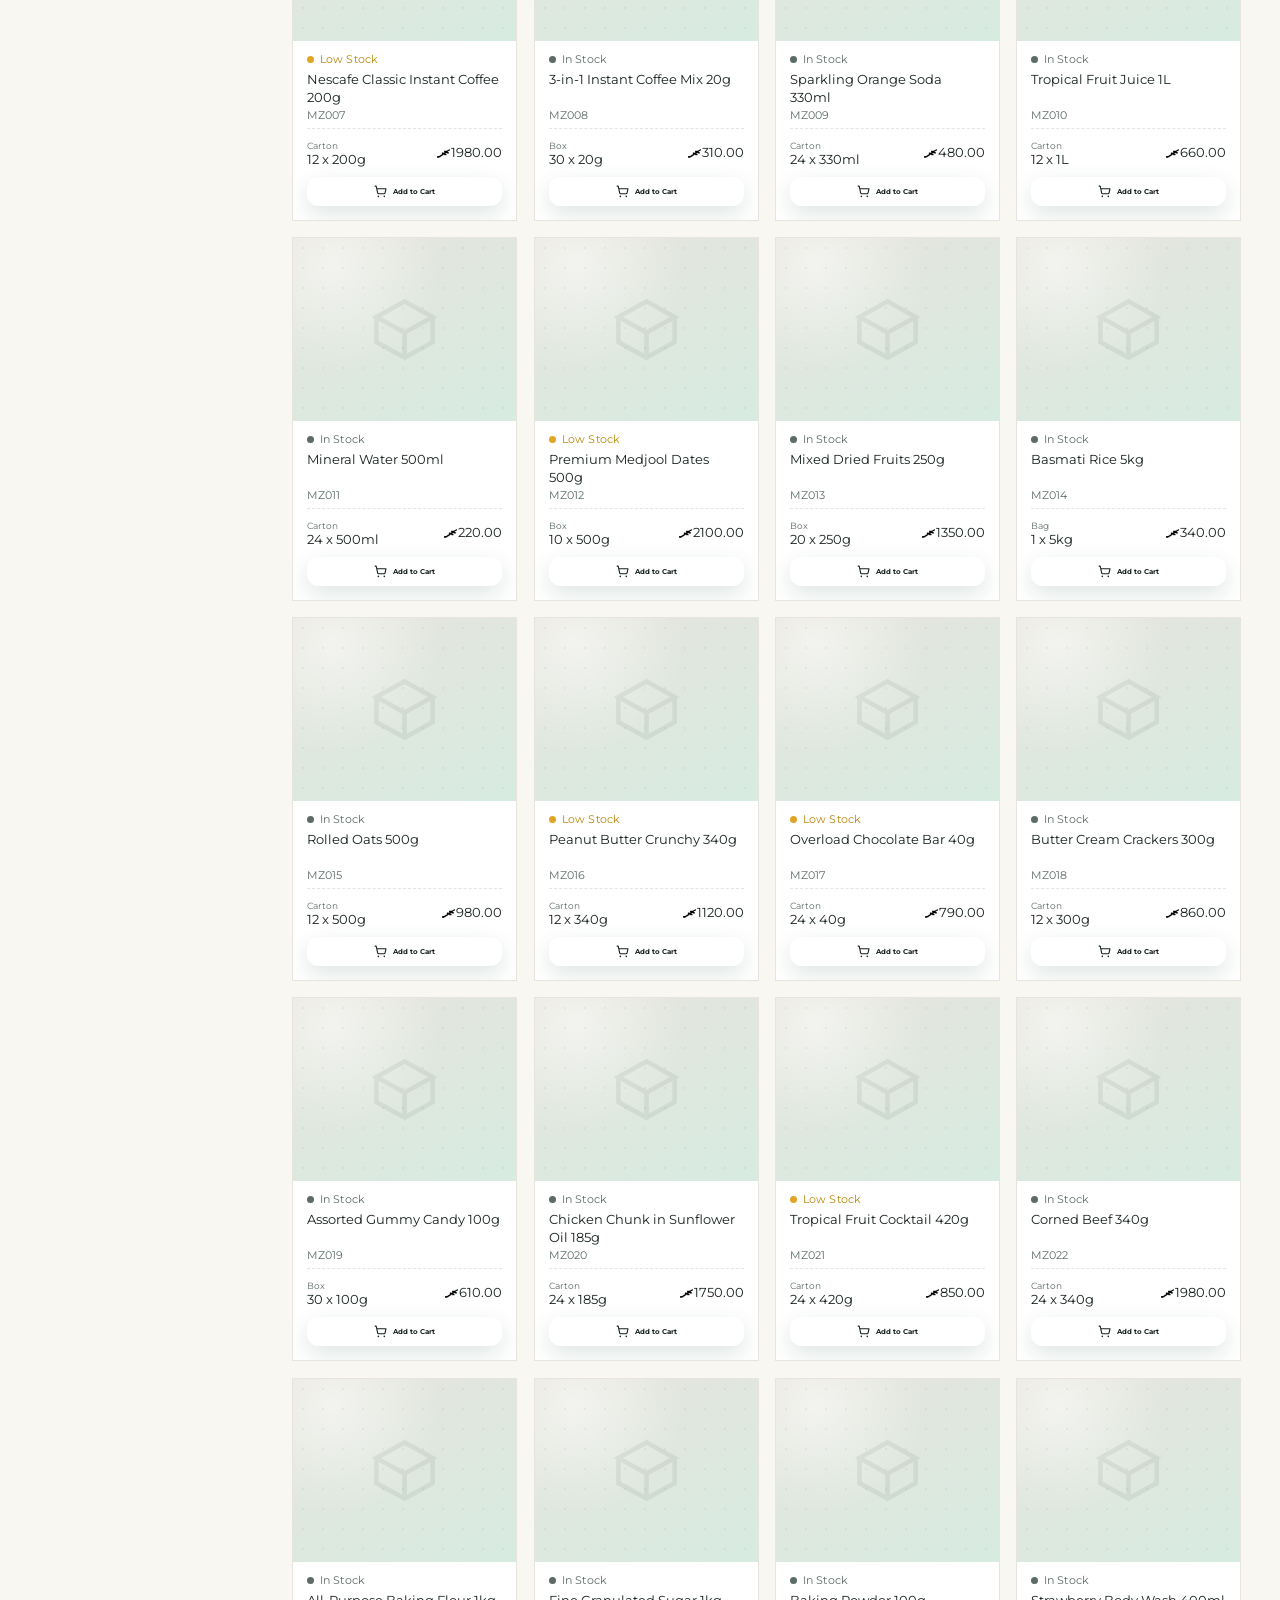
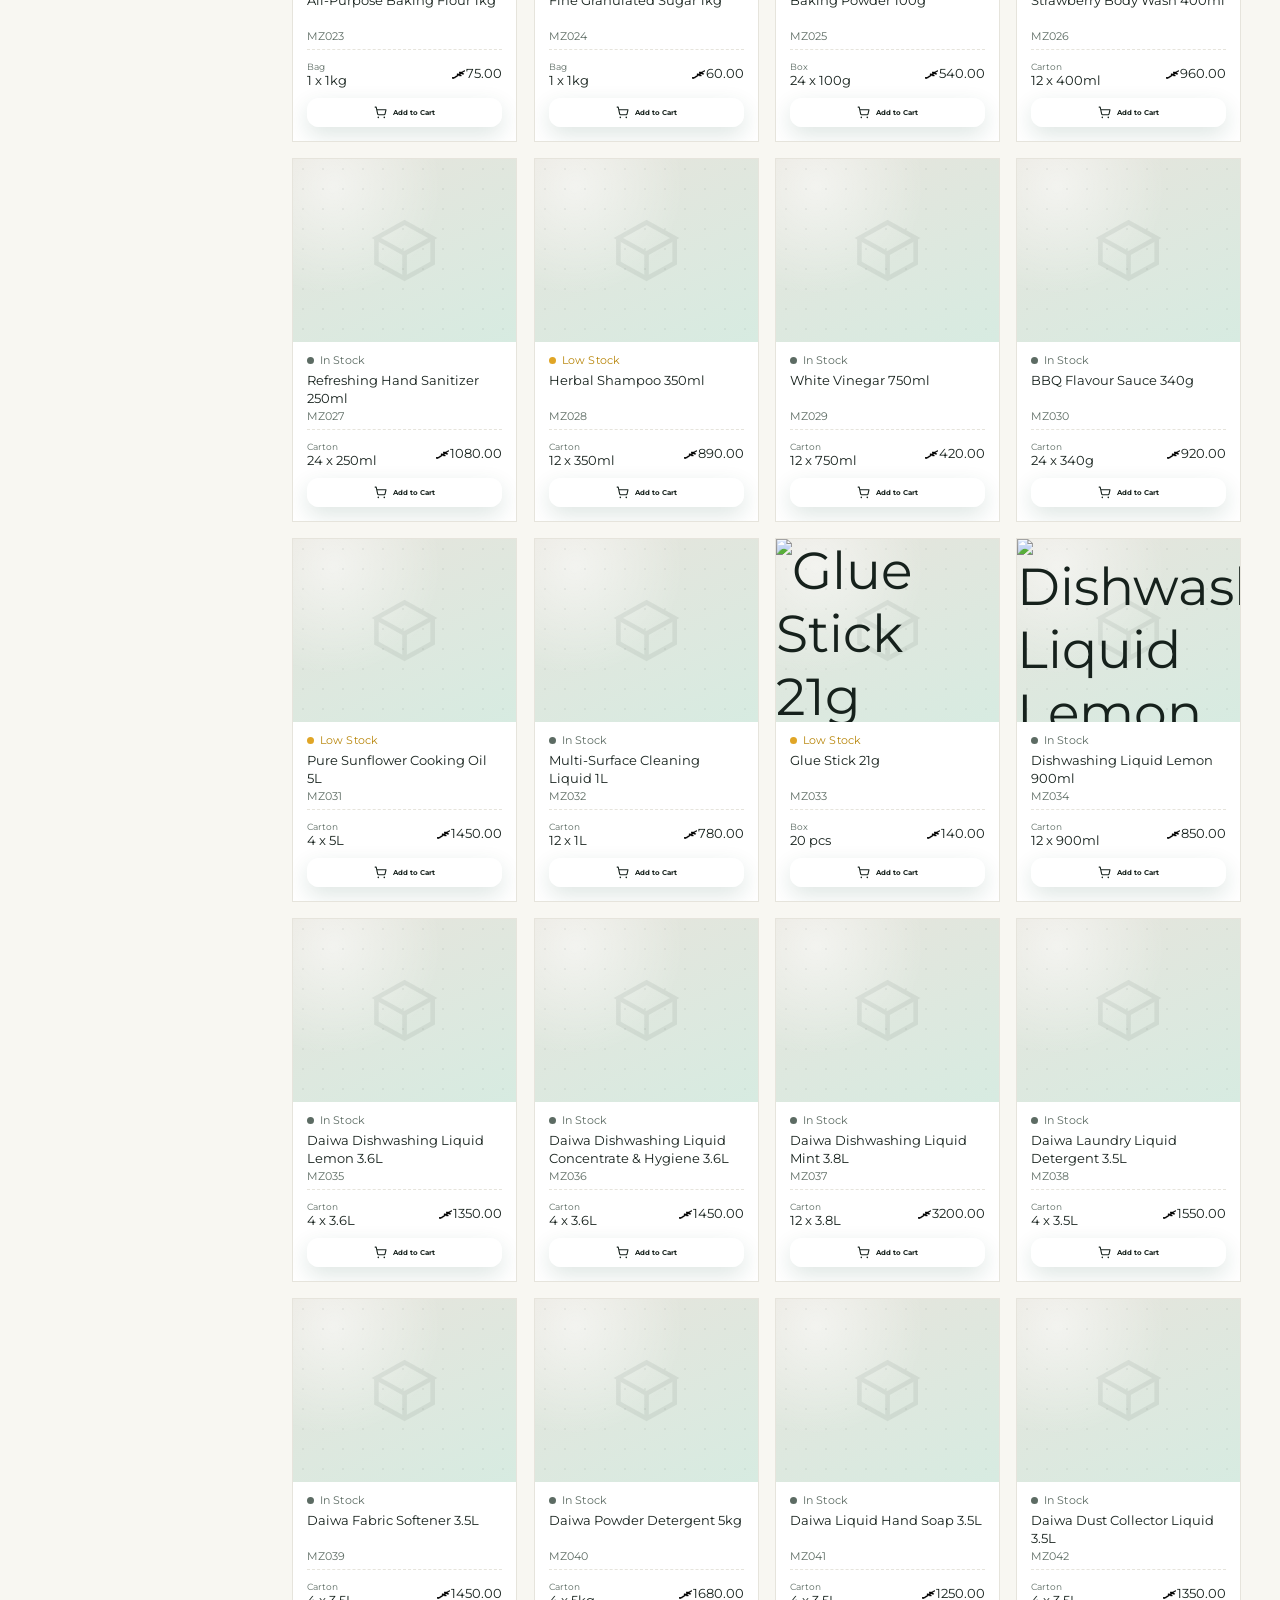
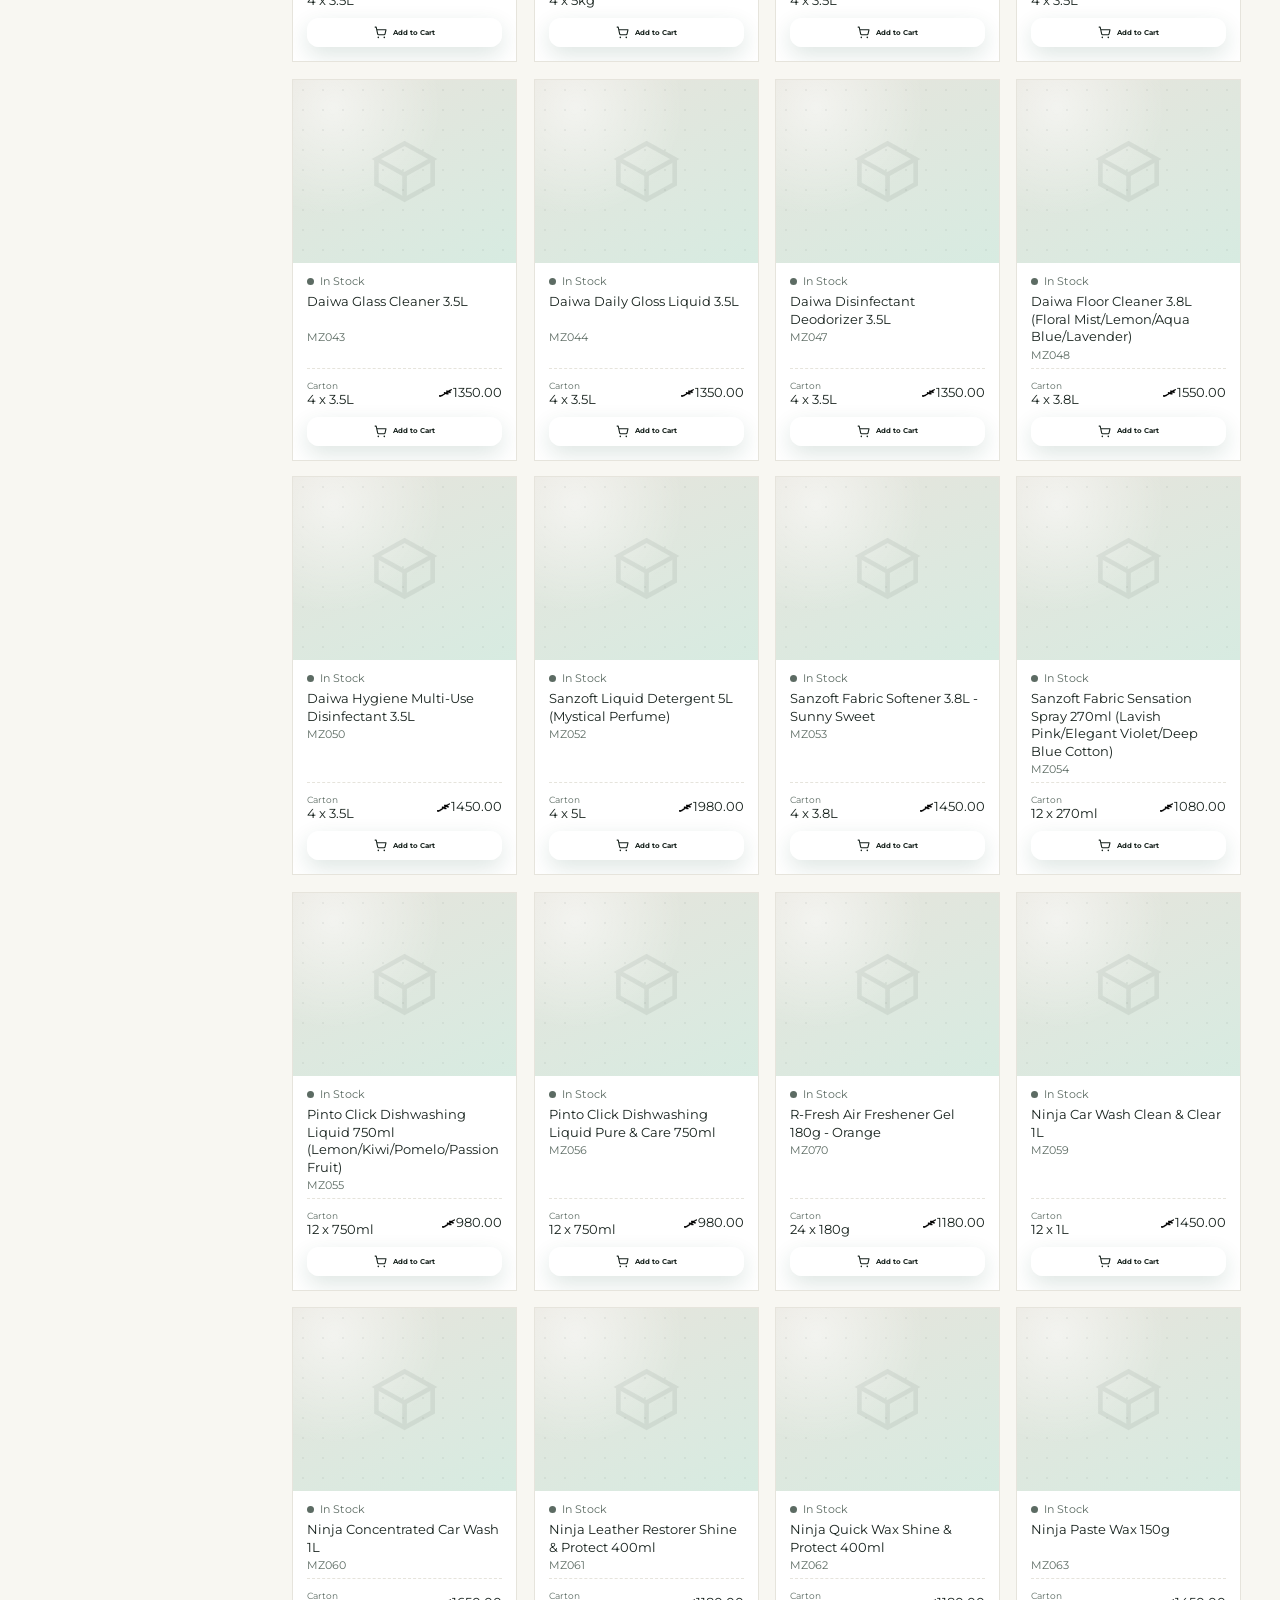
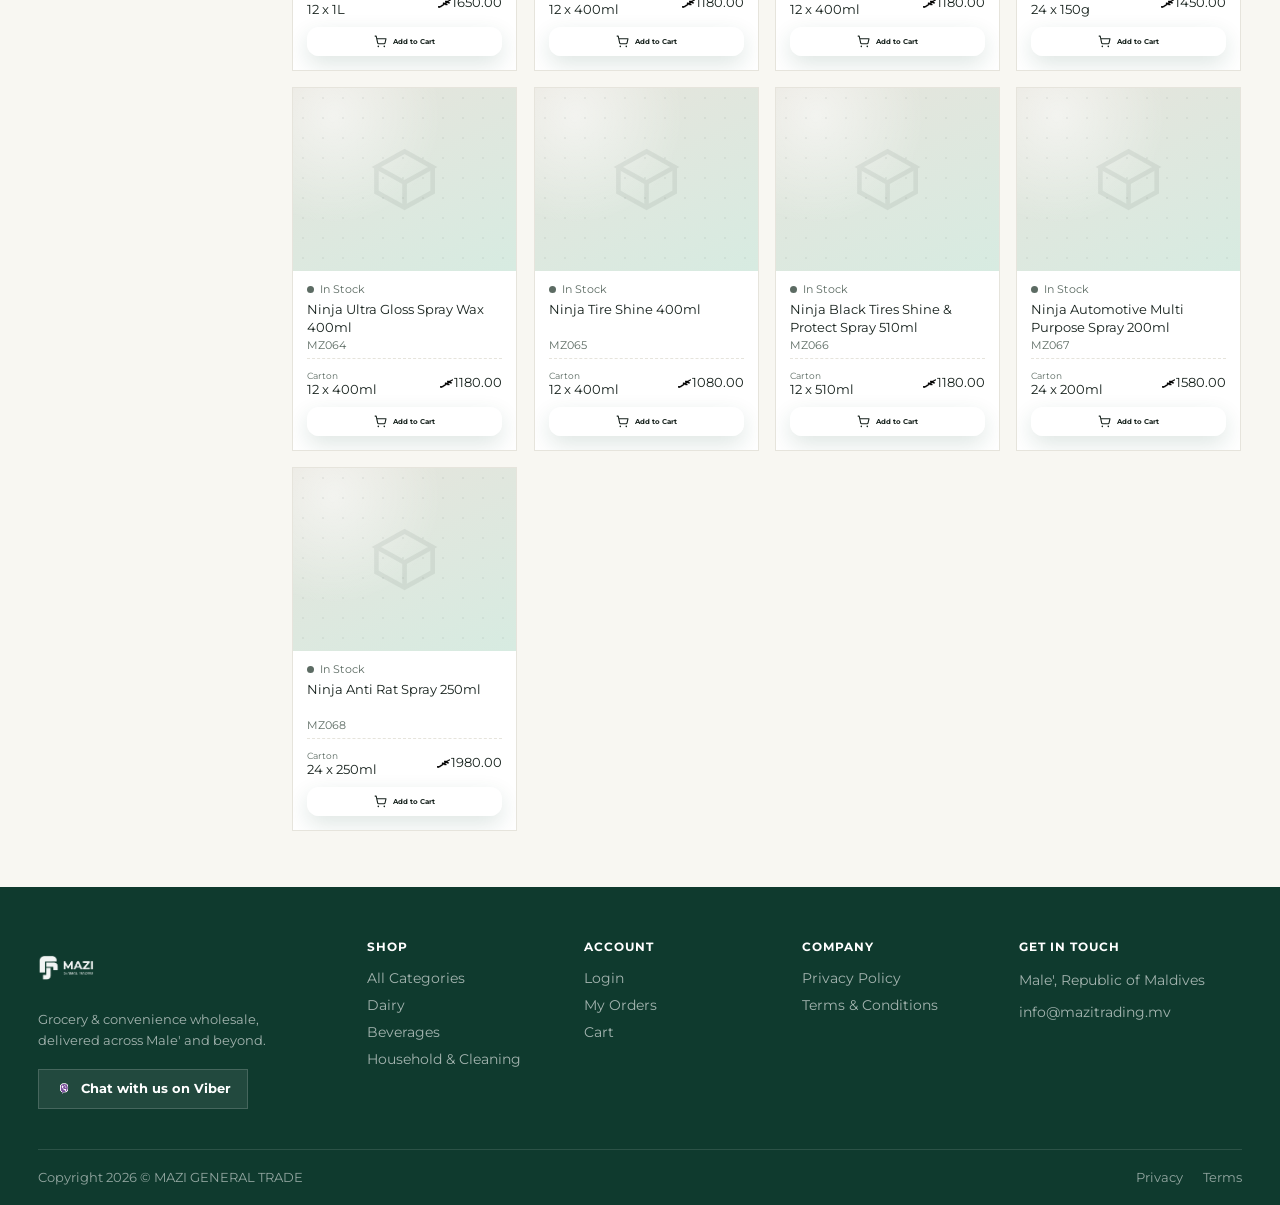
==== commit 04435a0d: "Add files via upload" ====
--- a/checkout.html
+++ b/checkout.html
@@ -225,8 +225,8 @@
                 <div class="co-bank-name">Bank of Maldives</div>
                 <div class="co-bank-company">MAZI GENERAL TRADE</div>
                 <div class="co-bank-accounts">
-                  <div><span class="co-bank-tag">MVR</span><strong>7730-0000-000-001</strong></div>
-                  <div><span class="co-bank-tag">USD</span><strong>7730-0000-000-002</strong></div>
+                  <div id="coBankMVR"><span class="co-bank-tag"><img class="cur-icon" src="img/mvr-icon-black.png" alt="MVR"></span><strong>7730-0000-000-001</strong></div>
+                  <div id="coBankUSD"><span class="co-bank-tag">USD</span><strong>7730-0000-000-002</strong></div>
                 </div>
                 <div class="co-bank-note">Please include your order name or contact number in the transfer reference when possible.</div>
               </div>
@@ -255,11 +255,11 @@
       <div class="co-aside">
         <div class="co-summary-card">
           <div class="co-summary-title">Order Summary</div>
-          <div class="co-summary-row"><span>Subtotal</span><span id="coSubtotal">MVR 0.00</span></div>
-          <div class="co-summary-row co-muted"><span>Includes GST (8%)</span><span id="coGst">MVR 0.00</span></div>
+          <div class="co-summary-row"><span>Subtotal</span><span id="coSubtotal"><img class="cur-icon" src="img/mvr-icon-black.png" alt="MVR">0.00</span></div>
+          <div class="co-summary-row co-muted"><span>Includes GST (8%)</span><span id="coGst"><img class="cur-icon" src="img/mvr-icon-black.png" alt="MVR">0.00</span></div>
           <div class="co-summary-row"><span>Delivery</span><span id="coDeliveryFee" class="co-complimentary">Complimentary</span></div>
           <div class="co-summary-divider"></div>
-          <div class="co-summary-row co-total"><span>Total (MVR)</span><span id="coTotal">MVR 0.00</span></div>
+          <div class="co-summary-row co-total"><span id="coTotalLabel">Total (<img class="cur-icon" src="img/mvr-icon-black.png" alt="MVR">)</span><span id="coTotal"><img class="cur-icon" src="img/mvr-icon-black.png" alt="MVR">0.00</span></div>
           <p class="co-price-note">Product prices include GST.</p>
 
           <label class="co-terms-check" id="coTermsField">
@@ -308,7 +308,7 @@
   </div>
 
   <div class="co-success-box">
-    <div class="co-summary-row co-total" style="margin-bottom:0;"><span>Order Total</span><span id="coSuccessTotal">MVR 0.00</span></div>
+    <div class="co-summary-row co-total" style="margin-bottom:0;"><span>Order Total</span><span id="coSuccessTotal"><img class="cur-icon" src="img/mvr-icon-black.png" alt="MVR">0.00</span></div>
     <div class="co-success-details">
       <div>
         <div class="co-success-k">Order ID</div>
--- a/style.css
+++ b/style.css
@@ -72,16 +72,21 @@
 }
 .navbar-inner{
   max-width:none;margin:0;
-  padding:10px clamp(24px, 3vw, 56px);
-  display:flex;align-items:center;justify-content:space-between;gap:36px;
-}
-.brand{display:flex;align-items:center;flex-shrink:0;margin-right:4px;}
+  padding:12px clamp(24px, 3vw, 56px);
+  display:flex;flex-direction:column;gap:2px;
+}
+.navbar-top{
+  display:flex;flex-wrap:wrap;align-items:center;justify-content:space-between;gap:14px 24px;
+}
+.brand{display:flex;align-items:center;flex-shrink:0;margin-right:4px;order:1;}
 .brand-logo{
-  height:clamp(64px, 8vw, 150px);width:auto;display:block;
-}
-
+  height:clamp(80px, 9vw, 128px);width:auto;display:block;
+}
+
+.navbar-search-row{order:2;flex:1 1 260px;min-width:180px;display:flex;align-items:center;}
+.nav-actions{order:3;}
 .search-wrap{
-  flex:1;max-width:900px;
+  width:100%;max-width:none;min-height:36px;
   display:flex;align-items:center;gap:10px;
   padding:0 16px;
   border:1.5px solid var(--line);
@@ -94,7 +99,7 @@
 }
 .search-wrap input{
   flex:1;min-width:0;
-  padding:clamp(9px,1.2vw,14px) 0;
+  padding:clamp(6px,0.8vw,9px) 0;
   border:none;background:transparent;
   font-size:clamp(13px,1vw,15px);color:var(--ink);
   line-height:1.2;
@@ -154,6 +159,55 @@
 .login-btn:hover{background:var(--green-100);}
 .login-btn[hidden]{display:none;}
 
+.currency-toggle{
+  position:relative;
+  display:flex;align-items:center;
+  background:linear-gradient(155deg, rgba(24,54,78,.55), rgba(10,26,38,.55));
+  backdrop-filter:blur(14px) saturate(160%);
+  -webkit-backdrop-filter:blur(14px) saturate(160%);
+  border:1px solid rgba(255,255,255,.12);
+  border-radius:9px;
+  padding:2px;gap:1px;
+  flex-shrink:0;
+  box-shadow:
+    inset 0 1px 1px rgba(255,255,255,.18),
+    inset 0 -1px 3px rgba(0,0,0,.3),
+    0 4px 10px rgba(6,20,30,.22);
+}
+.currency-toggle-thumb{
+  position:absolute;
+  top:2px;left:0;bottom:2px;
+  width:0;
+  border-radius:6px;
+  background:linear-gradient(180deg, rgba(255,255,255,.28), rgba(255,255,255,.02) 55%), var(--green-800);
+  border:1px solid rgba(255,255,255,.35);
+  box-shadow:
+    inset 0 1px 1px rgba(255,255,255,.5),
+    inset 0 -3px 5px rgba(0,0,0,.28),
+    0 3px 10px rgba(0,0,0,.32);
+  transition:left .45s cubic-bezier(.34,1.56,.64,1), width .45s cubic-bezier(.34,1.56,.64,1);
+  pointer-events:none;
+  z-index:0;
+}
+.currency-toggle-btn{
+  position:relative;z-index:1;
+  display:flex;align-items:center;gap:4px;
+  padding:4px 9px;
+  border-radius:6px;
+  font-size:10px;font-weight:700;color:rgba(255,255,255,.55);
+  background:transparent;
+  transition:color .3s ease;
+  white-space:nowrap;
+}
+.currency-toggle-icon{flex-shrink:0;transition:transform .45s cubic-bezier(.34,1.56,.64,1);filter:brightness(0) invert(1);height:0.8em;}
+.currency-toggle-btn.active{color:#fff;}
+.currency-toggle-btn.active .currency-toggle-icon{transform:rotate(-8deg) scale(1.05);}
+.currency-toggle-btn:not(.active):hover{color:rgba(255,255,255,.85);}
+@media (max-width:640px){
+  .currency-toggle-btn{padding:4px 7px;font-size:9.5px;}
+  .currency-toggle-icon{display:none;}
+}
+
 .profile-wrap{position:relative;flex-shrink:0;}
 .profile-wrap[hidden]{display:none;}
 .profile-btn{
@@ -165,15 +219,19 @@
   cursor:pointer;
   transition:background .15s;
 }
-.profile-btn:hover{background:var(--green-100);}
+.profile-btn:hover{background:var(--glass-bg);}
 .profile-btn svg{width:19px;height:19px;}
 .profile-btn svg path,.profile-btn svg circle{stroke-width:1.7;}
 .profile-dropdown{
   position:absolute;top:calc(100% + 10px);right:0;
   min-width:180px;
-  background:#fff;
-  border:1px solid var(--line);
-  box-shadow:0 12px 28px rgba(0,0,0,.14);
+  background:var(--glass-bg-strong);
+  backdrop-filter:blur(22px) saturate(180%);
+  -webkit-backdrop-filter:blur(22px) saturate(180%);
+  border:1px solid var(--glass-border);
+  border-radius:16px;
+  box-shadow:var(--glass-shadow-lg);
+  overflow:hidden;
   opacity:0;visibility:hidden;transform:translateY(-6px);
   transition:opacity .15s, transform .15s, visibility .15s;
   z-index:200;
@@ -187,7 +245,7 @@
   cursor:pointer;
   transition:background .12s;
 }
-.profile-dropdown button:hover{background:var(--green-100);}
+.profile-dropdown button:hover{background:var(--glass-bg);}
 .js-profile-orders-btn{position:relative;}
 .js-profile-orders-btn.has-notif::after{
   content:'';
@@ -195,17 +253,17 @@
   transform:translateY(-50%);
   width:7px;height:7px;border-radius:50%;
   background:var(--red);
-  box-shadow:0 0 0 2px #fff;
+  box-shadow:0 0 0 2px rgba(255,255,255,.9);
 }
 .js-profile-logout-btn{
-  border-top:1px solid var(--line);
+  border-top:1px solid var(--glass-border);
   color:var(--red);
 }
-.js-profile-logout-btn:hover{background:var(--red-bg)!important;}
+.js-profile-logout-btn:hover{background:rgba(213,71,60,.1)!important;}
 .profile-dropdown-label{
   padding:9px 16px 5px;
   font-size:11.5px;font-weight:700;color:var(--ink-soft);
-  border-top:1px solid var(--line);
+  border-top:1px solid var(--glass-border);
 }
 
 /* ============ Layout ============ */
@@ -352,7 +410,18 @@
   background:linear-gradient(90deg, rgba(0,0,0,.48) 0%, rgba(0,0,0,.32) 25%, rgba(0,0,0,.12) 45%, rgba(0,0,0,0) 62%);
   z-index:1;
 }
+
+/* Warm overlay tint — photo hero slides only (Delivery / Shipment) */
+.hero-slide.has-img::after{
+  background:
+    linear-gradient(115deg, rgba(255,214,180,.16) 0%, rgba(255,214,180,0) 26%),
+    linear-gradient(90deg, rgba(0,0,0,.52) 0%, rgba(0,0,0,.34) 25%, rgba(0,0,0,.12) 45%, rgba(0,0,0,0) 62%);
+}
+
+/* Glow switch — soft dot that breathes out into an elongated glowing pill,
+   like a toggle switching on, then eases back. Loops smoothly. */
 .hero-slide-content{position:relative;z-index:2;max-width:460px;}
+
 .hero-eyebrow{
   color:var(--line);font-size:12px;font-weight:700;
   letter-spacing:.14em;text-transform:uppercase;margin-bottom:10px;
@@ -367,26 +436,51 @@
 }
 .hero-desc{color:rgba(255,255,255,.95);font-size:14px;margin-bottom:18px;max-width:380px;text-shadow:0 1px 3px rgba(0,0,0,.55), 0 2px 14px rgba(0,0,0,.4);}
 .hero-cta{
-  display:inline-block;background:#fff;color:var(--ink);
-  padding:8px 16px;font-weight:700;font-size:11.5px;
-  transition:background .15s;
-}
-.hero-cta:hover{background:var(--line);}
+  display:inline-flex;align-items:center;gap:6px;
+  background:var(--glass-bg-strong);
+  backdrop-filter:blur(16px) saturate(160%);
+  -webkit-backdrop-filter:blur(16px) saturate(160%);
+  color:var(--ink);
+  border:1px solid var(--glass-border);
+  border-radius:999px;
+  padding:9px 18px;font-weight:700;font-size:11.5px;
+  box-shadow:var(--glass-shadow);
+  transition:background .2s ease, box-shadow .2s ease, transform .15s ease;
+}
+.hero-cta:hover{background:#fff;box-shadow:var(--glass-shadow-lg);}
+.hero-cta:active{transform:scale(.96);}
 .hero-visual{
   position:absolute;right:-40px;top:50%;transform:translateY(-50%);
   font-size:180px;opacity:.5;z-index:0;
 }
 .hero-dots{
   position:absolute;bottom:16px;left:50%;transform:translateX(-50%);
-  display:flex;gap:6px;z-index:3;
+  display:flex;align-items:center;gap:11px;z-index:3;
 }
 .hero-dots button{
-  width:8px;height:8px;border-radius:50%;background:rgba(255,255,255,.45);
-  transition:background .2s, transform .2s;
-}
-.hero-dots button.active{background:#fff;transform:scale(1.2);}
-
-/* ============ Brands ticker (infinite auto-scroll) ============ */
+  width:7px;height:7px;border-radius:999px;background:rgba(255,255,255,.45);
+  transition:background .3s ease;
+  position:relative;z-index:1;
+}
+.hero-dots button.active{background:rgba(255,255,255,.9);}
+.hero-dot-highlight{
+  position:absolute;
+  top:50%;left:0;
+  height:7px;width:17px;
+  border-radius:999px;
+  background:#fff;
+  box-shadow:0 0 5px 1px rgba(255,255,255,.55), 0 0 9px 2px rgba(255,255,255,.2);
+  transform:translate(0,-50%);
+  transition:transform .6s cubic-bezier(.65,0,.35,1);
+  pointer-events:none;
+  z-index:2;
+}
+@media (prefers-reduced-motion: reduce){
+  .hero-dot-highlight{transition:none;}
+
+}
+
+/* ============ Brands ticker (auto-scroll, swipeable on touch) ============ */
 .brands-ticker{
   margin-top:22px;
   padding:22px 0 20px;
@@ -407,19 +501,24 @@
 .brands-ticker-track{
   display:flex;align-items:center;
   width:max-content;
-  animation:brandsTickerScroll 28s linear infinite;
-}
-.brands-ticker-viewport:hover .brands-ticker-track{animation-play-state:paused;}
+  touch-action:pan-y;
+  cursor:grab;
+  user-select:none;
+  -webkit-user-select:none;
+}
+.brands-ticker-track:active{cursor:grabbing;}
 .brands-ticker-item{
   flex-shrink:0;
   display:flex;align-items:center;justify-content:center;
   height:104px;
   margin-right:clamp(36px,6vw,72px);
+  pointer-events:none;
 }
 .brands-ticker-item img{
   height:100%;max-height:104px;width:auto;
   max-width:300px;
   object-fit:contain;
+  -webkit-user-drag:none;
 }
 .brands-ticker-item.img-missing{
   width:96px;height:34px;
@@ -427,13 +526,6 @@
   border-radius:4px;
 }
 .brands-ticker-item.img-missing img{display:none;}
-@keyframes brandsTickerScroll{
-  from{transform:translateX(0);}
-  to{transform:translateX(-25%);}
-}
-@media (prefers-reduced-motion:reduce){
-  .brands-ticker-track{animation:none;}
-}
 @media (max-width:640px){
   .brands-ticker{margin-top:16px;padding:18px 0 16px;}
   .brands-ticker-item{height:80px;}
@@ -444,31 +536,41 @@
   }
 }
 
-/* ============ Categories toggle (mobile only) ============ */
+/* ============ Categories toggle (mobile only) — frosted glass ============ */
 .cat-toggle-btn{
   display:none;
   align-items:center;gap:6px;
-  padding:7px 13px;
-  background:#fff;color:var(--ink);
-  border:1.5px solid var(--ink);
-  border-radius:9px;
+  padding:8px 15px;
+  background:var(--glass-bg-strong);
+  backdrop-filter:blur(16px) saturate(160%);
+  -webkit-backdrop-filter:blur(16px) saturate(160%);
+  color:var(--ink);
+  border:1px solid var(--glass-border);
+  border-radius:999px;
+  box-shadow:var(--glass-shadow);
   font-size:11.5px;font-weight:700;
-  transition:background .2s ease, color .2s ease;
-}
-.cat-toggle-btn:hover{background:var(--line);}
+  transition:background .2s ease, box-shadow .2s ease, transform .15s ease;
+}
+.cat-toggle-btn:hover{background:var(--glass-bg);box-shadow:var(--glass-shadow-lg);}
+.cat-toggle-btn:active{transform:scale(.96);}
 .cat-toggle-btn svg{width:14px;height:14px;flex-shrink:0;}
 
 .cat-offers-btn{
   display:none;
   align-items:center;gap:6px;
-  padding:7px 13px;
-  background:#fff;color:var(--ink);
-  border:1.5px solid var(--ink);
-  border-radius:9px;
+  padding:8px 15px;
+  background:var(--glass-bg-strong);
+  backdrop-filter:blur(16px) saturate(160%);
+  -webkit-backdrop-filter:blur(16px) saturate(160%);
+  color:var(--ink);
+  border:1px solid var(--glass-border);
+  border-radius:999px;
+  box-shadow:var(--glass-shadow);
   font-size:11.5px;font-weight:700;
-  transition:background .2s ease, color .2s ease;
-}
-.cat-offers-btn:hover{background:var(--line);}
+  transition:background .2s ease, box-shadow .2s ease, transform .15s ease;
+}
+.cat-offers-btn:hover{background:var(--glass-bg);box-shadow:var(--glass-shadow-lg);}
+.cat-offers-btn:active{transform:scale(.96);}
 .cat-offers-btn svg{width:14px;height:14px;flex-shrink:0;}
 
 .cat-toggle-bar{display:none;}
@@ -479,8 +581,8 @@
     position:sticky;
     top:var(--nav-flush, 70px);
     z-index:55;
-    background:#fff;
-    border-bottom:1px solid var(--line);
+    background:transparent;
+    border-bottom:none;
     padding:12px var(--side-pad);
     margin:0 calc(-1 * var(--side-pad)) 16px;
   }
@@ -582,7 +684,7 @@
 }
 
 .card-title{
-  font-size:13px;font-weight:700;color:var(--ink);line-height:1.35;
+  font-size:13px;font-weight:400;color:var(--ink);line-height:1.35;
   min-height:35px;margin-bottom:2px;
 }
 .card-code{font-size:11px;color:var(--ink-soft);margin-bottom:6px;}
@@ -591,12 +693,13 @@
   border-top:1px dashed var(--line);padding-top:9px;margin-top:auto;
 }
 .card-unit{font-size:11px;color:var(--ink-soft);}
-.card-unit strong{display:block;color:var(--ink);font-size:12.5px;}
+.card-unit strong{display:block;color:var(--ink);font-size:12.5px;font-weight:400;}
 .card-price{
-  font-family:var(--font-display);font-weight:700;font-size:8px;color:var(--ink);
+  font-family:var(--font-display);font-weight:400;font-size:12.5px;color:var(--ink);
   white-space:nowrap;
 }
-.card-price small{font-size:10.5px;font-weight:700;color:var(--ink-soft);}
+.card-price small{font-size:20px;font-weight:700;color:var(--ink-soft);}
+.cur-icon{height:0.85em;width:auto;vertical-align:-0.05em;display:inline-block;margin:0 1px 0 0;}
 /* ============ Skeleton loading state ============ */
 .skeleton-card{
   background:var(--white);
@@ -802,7 +905,12 @@
 /* ============ Mobile profile menu ============ */
 .profile-menu{
   position:fixed;top:0;right:0;height:100%;width:100%;
-  background:#fff;
+  background:
+    radial-gradient(140% 90% at 100% 0%, rgba(46,140,108,.16), transparent 55%),
+    radial-gradient(120% 80% at 0% 100%, rgba(22,75,59,.10), transparent 55%),
+    var(--glass-bg-strong);
+  backdrop-filter:blur(26px) saturate(180%);
+  -webkit-backdrop-filter:blur(26px) saturate(180%);
   z-index:295; /* was 100 — sat BEHIND .menu-backdrop (290), which washed out the whole panel */
   display:flex;flex-direction:column;
   transform:translateX(100%);transition:transform .4s var(--ease-glass);
@@ -812,37 +920,55 @@
 .profile-menu-handle{display:none;} /* unused on the full-screen panel */
 .profile-menu-head{
   display:flex;flex-direction:column;align-items:flex-start;gap:20px;
-  padding:28px 20px 20px;border-bottom:1px solid var(--line);
+  padding:28px 20px 20px;border-bottom:1px solid var(--glass-border);
 }
 .profile-menu-logo{height:320px;width:auto;display:block;}
 .profile-menu-back{
   display:inline-flex;align-items:center;gap:6px;
   color:var(--ink-soft);font-size:13px;font-weight:700;
-  transition:color .15s;flex-shrink:0;
-}
-.profile-menu-back:hover, .profile-menu-back:active{color:var(--ink-soft);}
+  padding:8px 14px 8px 10px;border-radius:999px;
+  background:var(--glass-bg);
+  border:1px solid var(--glass-border);
+  box-shadow:var(--glass-shadow);
+  transition:color .15s, background .15s, box-shadow .15s;flex-shrink:0;
+}
+.profile-menu-back:hover, .profile-menu-back:active{color:var(--ink);background:var(--glass-bg-strong);box-shadow:var(--glass-shadow-lg);}
 .profile-menu-back svg{width:15px;height:15px;}
-.profile-menu-body{flex:1;overflow-y:auto;}
+.profile-menu-body{flex:1;overflow-y:auto;padding:16px;display:flex;flex-direction:column;gap:10px;}
 .profile-menu-body button{
-  display:block;width:100%;text-align:left;
-  padding:16px 20px;
-  background:none;border:none;border-bottom:1px solid var(--line);
+  display:flex;align-items:center;gap:14px;width:100%;text-align:left;
+  padding:16px 18px;border-radius:16px;
+  background:var(--glass-bg);
+  border:1px solid var(--glass-border);
+  box-shadow:var(--glass-shadow);
   font-size:15px;font-weight:700;color:var(--ink);
-}
-.profile-menu-body button:active{background:var(--line);}
+  transition:background .18s, box-shadow .18s, transform .18s;
+}
+.profile-menu-body button:active{background:var(--glass-bg-strong);box-shadow:var(--glass-shadow-lg);transform:scale(.98);}
+.pm-row-icon{
+  display:flex;align-items:center;justify-content:center;flex-shrink:0;
+  width:38px;height:38px;border-radius:12px;
+  background:var(--glass-bg-strong);
+  border:1px solid var(--glass-border);
+  color:var(--green-700);
+}
+.pm-row-icon svg{width:19px;height:19px;}
+.pm-row-label{flex:1;}
+.pm-row-chevron{width:16px;height:16px;color:var(--ink-soft);flex-shrink:0;}
+#pmLogoutBtn{color:var(--red);}
+#pmLogoutBtn .pm-row-icon{color:var(--red);}
 #pmOrdersBtn{position:relative;}
 #pmOrdersBtn.has-notif::after{
   content:'';
-  position:absolute;top:50%;right:20px;
-  transform:translateY(-50%);
+  position:absolute;top:16px;right:18px;
   width:8px;height:8px;border-radius:50%;
   background:var(--red);
-  box-shadow:0 0 0 2px #fff;
+  box-shadow:0 0 0 2px rgba(255,255,255,.9);
 }
 .profile-menu-label{
   padding:11px 20px 7px;
   font-size:13px;color:var(--ink-soft);
-  border-bottom:1px solid var(--line);
+  border-bottom:1px solid var(--glass-border);
 }
 @media (min-width:721px){
   .profile-menu, #profileMenuBackdrop{display:none;}
@@ -1122,6 +1248,7 @@
   box-shadow:var(--glass-shadow);
   text-align:left;
 }
+.notif-prompt[hidden]{display:none;}
 .notif-prompt-icon{
   flex-shrink:0;width:34px;height:34px;border-radius:50%;
   background:var(--line);color:var(--ink-soft);
@@ -1252,18 +1379,7 @@
 .auth-modal.open .auth-card{transform:translateY(0) scale(1);}
 
 @media (min-width: 721px){
-  /* Landscape layout for Register: wider card, fields paired up side by side */
-  .auth-card-register{max-width:640px;}
-  .auth-card-register #registerForm{
-    display:grid;
-    grid-template-columns:1fr 1fr;
-    gap:14px 16px;
-  }
-  .auth-card-register #registerForm .auth-submit-btn{grid-column:1 / -1;}
-  .auth-card-register .auth-google-btn,
-  .auth-card-register .auth-divider{max-width:400px;margin-left:auto;margin-right:auto;}
-
-  /* Slightly wider Login card (padding stays on .auth-card-scroll — no double padding) */
+  /* Slightly wider card on desktop (padding stays on .auth-card-scroll — no double padding) */
   .auth-card-login{max-width:460px;}
 }
 
@@ -1294,43 +1410,21 @@
   .auth-close svg{width:14px;height:14px;}
 }
 
-.auth-head{margin-bottom:clamp(10px,2.2vh,20px);text-align:center;}
-.auth-logo{height:clamp(56px,13vh,132px);width:auto;margin:0 auto clamp(6px,1.4vh,14px);display:block;}
-.auth-head h2{font-family:var(--font-display);font-size:21px;font-weight:700;color:var(--ink);margin-bottom:4px;}
+.auth-head{margin-bottom:clamp(14px,2.6vh,24px);text-align:left;}
+.auth-head-row{display:flex;align-items:center;gap:8px;margin-bottom:5px;}
+.auth-head-icon{
+  display:flex;align-items:center;justify-content:center;
+  color:var(--green-800);flex-shrink:0;
+}
+.auth-head-icon svg[hidden]{display:none;}
+.auth-head h2{font-family:var(--font-display);font-size:20px;font-weight:700;color:var(--ink);}
 .auth-head p{font-size:13px;color:var(--ink-soft);}
 
-.auth-tabs{
-  position:relative;
-  display:flex;
-  background:rgba(15,58,46,.06);
-  border-radius:0;
-  padding:4px;
-  margin-bottom:clamp(10px,2.2vh,20px);
-}
-.auth-tab{
-  flex:1;position:relative;z-index:1;
-  padding:9px 0;
-  font-size:13px;font-weight:700;color:var(--ink-soft);
-  border-radius:0;
-  transition:color .3s ease;
-}
-.auth-tab.active{color:#fff;}
-.auth-tab-highlight{
-  position:absolute;top:4px;left:4px;bottom:4px;
-  width:calc(50% - 4px);
-  background:linear-gradient(135deg, var(--ink-soft), var(--ink));
-  border-radius:0;
-  box-shadow:0 4px 12px rgba(35,114,89,.3);
-  transition:transform .35s var(--ease-glass);
-  z-index:0;
-}
-.auth-tab-highlight.to-register{transform:translateX(100%);}
-
 /* Fade + rise the form content in whenever it switches from hidden -> visible,
-   so the Login <-> Register switch feels intentional on every screen size,
-   not just a card resize. */
-#loginForm:not([hidden]),
-#registerForm:not([hidden]){
+   so the mobile-number <-> OTP step change feels intentional, not just a
+   card resize. */
+#mobileForm:not([hidden]),
+#otpForm:not([hidden]){
   animation:authFormIn .38s var(--ease-glass);
 }
 @keyframes authFormIn{
@@ -1338,30 +1432,8 @@
   to{opacity:1; transform:translateY(0);}
 }
 @media (prefers-reduced-motion: reduce){
-  #loginForm:not([hidden]),
-  #registerForm:not([hidden]){animation:none;}
-}
-
-.auth-google-btn{
-  width:100%;
-  display:flex;align-items:center;justify-content:center;gap:10px;
-  padding:clamp(8px,1.6vh,12px);
-  background:rgba(255,255,255,.75);
-  border:1px solid var(--glass-border);
-  border-radius:0;
-  font-size:13.5px;font-weight:700;color:var(--ink);
-  transition:background .15s, box-shadow .15s;
-}
-.auth-google-btn:hover{background:#fff;box-shadow:0 4px 14px rgba(15,58,46,.1);}
-
-.auth-divider{
-  display:flex;align-items:center;gap:12px;
-  margin:clamp(10px,2vh,18px) 0;
-  color:var(--ink-soft);font-size:11.5px;font-weight:700;
-  text-transform:uppercase;letter-spacing:.05em;
-}
-.auth-divider::before, .auth-divider::after{
-  content:'';flex:1;height:1px;background:var(--glass-border);
+  #mobileForm:not([hidden]),
+  #otpForm:not([hidden]){animation:none;}
 }
 
 .auth-form{display:flex;flex-direction:column;gap:clamp(9px,1.6vh,14px);}
@@ -1369,11 +1441,42 @@
 
 .auth-terms{
   font-size:12px;line-height:1.6;color:var(--ink-soft);text-align:center;
-  margin:2px 0 clamp(10px,2.2vh,20px);padding:0 6px;
+  margin:2px 0 0;padding:0 6px;
 }
 .auth-terms a{color:var(--ink-soft);font-weight:700;text-decoration:underline;text-underline-offset:2px;}
 .auth-terms a:hover{color:var(--ink);}
 .auth-terms-links{white-space:nowrap;}
+
+.auth-mobile-wrap{
+  display:flex;align-items:stretch;
+  border:1.5px solid var(--glass-border);
+  background:rgba(255,255,255,.6);
+  border-radius:0;
+  transition:border-color .15s, background .15s;
+}
+.auth-mobile-wrap:focus-within{border-color:var(--ink-soft);background:#fff;}
+.auth-mobile-prefix{
+  display:flex;align-items:center;
+  padding:clamp(8px,1.4vh,11px) 12px;
+  font-size:16px;font-weight:700;color:var(--ink-soft);
+  border-right:1.5px solid var(--glass-border);
+  white-space:nowrap;
+}
+@media (min-width: 721px) and (min-height: 720px){
+  .auth-mobile-prefix{font-size:13.5px;}
+}
+.auth-mobile-wrap input{
+  flex:1;min-width:0;
+  border:none;background:transparent;
+  padding:clamp(8px,1.4vh,11px) 13px;
+  font-size:16px;color:var(--ink);
+}
+@media (min-width: 721px) and (min-height: 720px){
+  .auth-mobile-wrap input{font-size:13.5px;}
+}
+.auth-mobile-wrap input:focus{outline:none;}
+.auth-field.has-error .auth-mobile-wrap{border-color:var(--red);background:var(--red-bg);}
+.auth-field.has-error .auth-mobile-wrap:focus-within{background:#fff;}
 
 .auth-password-wrap{position:relative;}
 .auth-password-wrap input{width:100%;padding-right:42px;}
@@ -1417,47 +1520,82 @@
 .auth-submit-btn{
   margin-top:4px;
   padding:clamp(9px,1.8vh,13px);
-  background:var(--green-800);color:var(--cream);
-  border:1px solid var(--green-800);box-shadow:none;
-  border-radius:0;
+  background:linear-gradient(180deg, rgba(255,255,255,.22), rgba(255,255,255,.02) 55%), var(--green-800);
+  backdrop-filter:blur(14px) saturate(160%);
+  -webkit-backdrop-filter:blur(14px) saturate(160%);
+  color:var(--cream);
+  border:1px solid rgba(255,255,255,.3);
+  box-shadow:
+    inset 0 1px 1px rgba(255,255,255,.4),
+    inset 0 -3px 6px rgba(0,0,0,.18),
+    0 10px 24px rgba(15,58,46,.22);
+  border-radius:10px;
   font-size:14px;font-weight:700;
-  transition:background .15s, color .15s;
-}
-.auth-submit-btn:hover{background:var(--green-900);color:var(--cream);}
-
-.auth-otp-back{
-  display:inline-flex;align-items:center;gap:5px;
-  align-self:flex-start;
-  color:var(--ink-soft);font-size:12.5px;font-weight:700;
-  padding:0;margin-bottom:2px;
-}
-.auth-otp-back:hover{color:var(--ink);}
-.auth-otp-desc{
-  font-size:13px;color:var(--ink-soft);line-height:1.5;margin:0;
-}
-.auth-otp-desc strong{color:var(--ink);}
+  transition:background .2s ease, box-shadow .2s ease, transform .15s ease;
+}
+.auth-submit-btn:hover{background:linear-gradient(180deg, rgba(255,255,255,.28), rgba(255,255,255,.02) 55%), var(--green-900);color:var(--cream);box-shadow:
+    inset 0 1px 1px rgba(255,255,255,.4),
+    inset 0 -3px 6px rgba(0,0,0,.18),
+    0 14px 30px rgba(15,58,46,.28);}
+.auth-submit-btn:active{transform:scale(.98);}
+
 .auth-otp-demo{
   font-size:12px;font-weight:700;color:var(--green-700);
   background:var(--green-100);border:1px dashed var(--green-500);
   padding:9px 11px;margin:0;
 }
-.auth-otp-resend{
-  align-self:center;
-  font-size:12.5px;font-weight:700;color:var(--green-700);
+.otp-boxes{
+  display:grid;
+  grid-template-columns:repeat(6, 1fr);
+  gap:clamp(6px,1.6vw,10px);
+}
+.otp-box{
+  width:100%;
+  height:clamp(44px,9vh,54px);
+  padding:0;
+  border:1.5px solid var(--glass-border);
+  background:rgba(255,255,255,.6);
+  border-radius:0;
+  font-size:19px;font-weight:800;color:var(--ink);text-align:center;
+  transition:border-color .18s ease, background .18s ease, box-shadow .18s ease, transform .12s ease;
+}
+.otp-box:focus{
+  outline:none;
+  border-color:var(--green-700);
+  background:#fff;
+  box-shadow:0 0 0 3px rgba(35,114,89,.15);
+}
+.otp-box.filled{animation:otpPop .22s var(--ease-glass);}
+.otp-box.error{border-color:var(--red);background:var(--red-bg);}
+@keyframes otpPop{
+  0%{transform:scale(1);}
+  45%{transform:scale(1.14);border-color:var(--green-700);}
+  100%{transform:scale(1);}
+}
+.otp-boxes.shake{animation:otpShake .42s ease;}
+@keyframes otpShake{
+  10%,90%{transform:translateX(-1px);}
+  20%,80%{transform:translateX(2px);}
+  30%,50%,70%{transform:translateX(-5px);}
+  40%,60%{transform:translateX(5px);}
+}
+@media (prefers-reduced-motion: reduce){
+  .otp-box.filled{animation:none;}
+  .otp-boxes.shake{animation:none;}
+}
+
+.auth-otp-links{
+  display:flex;align-items:center;justify-content:center;gap:8px;
+  margin-top:4px;text-align:center;
+  font-size:12.5px;color:var(--ink-soft);
+}
+.auth-otp-links button{
+  color:var(--ink-soft);font-weight:700;
   text-decoration:underline;text-underline-offset:2px;
   padding:2px;
 }
-.auth-otp-resend:hover{color:var(--green-900);}
-#otpInput{letter-spacing:6px;font-weight:700;text-align:center;}
-
-.auth-switch{
-  margin-top:18px;text-align:center;
-  font-size:12.5px;color:var(--ink-soft);
-}
-.auth-switch button{
-  color:var(--ink-soft);font-weight:700;
-  text-decoration:underline;text-underline-offset:2px;
-}
+.auth-otp-links button:hover{color:var(--ink);}
+.auth-otp-dot{color:var(--glass-border);}
 
 /* ============ Onboarding modal (first login setup) ============ */
 .onboard-backdrop{
@@ -1883,23 +2021,34 @@
 /* ============ Profile page ============ */
 .profile-view{
   position:fixed;inset:0;z-index:210;
-  background:var(--cream);
+  background:
+    radial-gradient(120% 70% at 100% 0%, rgba(46,140,108,.14), transparent 55%),
+    radial-gradient(100% 60% at 0% 100%, rgba(22,75,59,.08), transparent 55%),
+    var(--cream);
   overflow-y:auto;
   transform:translateX(100%);
   transition:transform .4s var(--ease-glass);
 }
 .profile-view.open{transform:translateX(0);}
 .profile-view-topbar{
-  background:#fff;border-bottom:1px solid var(--line);
+  background:var(--glass-bg-strong);
+  backdrop-filter:blur(20px) saturate(180%);
+  -webkit-backdrop-filter:blur(20px) saturate(180%);
+  border-bottom:1px solid var(--glass-border);
+  position:sticky;top:0;z-index:5;
   padding:16px clamp(20px,4vw,56px);
   display:flex;align-items:center;justify-content:space-between;gap:16px;
 }
 .profile-view-close{
   display:inline-flex;align-items:center;gap:8px;
   font-size:13.5px;font-weight:700;color:var(--ink-soft);
-  transition:color .15s;flex-shrink:0;
-}
-.profile-view-close:hover{color:var(--ink-soft);}
+  padding:8px 14px 8px 10px;border-radius:999px;
+  background:var(--glass-bg);
+  border:1px solid var(--glass-border);
+  box-shadow:var(--glass-shadow);
+  transition:color .15s, background .15s, box-shadow .15s;flex-shrink:0;
+}
+.profile-view-close:hover{color:var(--ink);background:var(--glass-bg-strong);box-shadow:var(--glass-shadow-lg);}
 .profile-view-close svg{width:17px;height:17px;}
 .profile-view-topbar .nav-actions{flex-shrink:0;}
 
@@ -1928,26 +2077,94 @@
   padding:32px clamp(20px,4vw,56px) 60px;
   display:flex;flex-direction:column;gap:20px;
 }
+.profile-view-heading{margin-bottom:-4px;}
+.profile-view-heading h2{
+  font-family:var(--font-display);font-size:22px;font-weight:700;color:var(--ink);
+  margin-bottom:4px;
+}
+.profile-view-heading p{font-size:13.5px;color:var(--ink-soft);}
 .profile-view-card{
-  background:#fff;
-  border:1px solid var(--line);
-  box-shadow:var(--shadow-sm);
+  background:var(--glass-bg);
+  backdrop-filter:blur(20px) saturate(180%);
+  -webkit-backdrop-filter:blur(20px) saturate(180%);
+  border:1px solid var(--glass-border);
+  box-shadow:var(--glass-shadow);
+  border-radius:20px;
   padding:28px;
   display:flex;flex-direction:column;gap:20px;
 }
 .profile-view-grid{
   display:grid;grid-template-columns:1fr 1fr;gap:20px;
 }
+.field-hint{font-size:12px;color:var(--ink-soft);margin-top:-2px;}
+.profile-view-card .auth-field input{
+  background:var(--glass-bg-strong);
+  border:1.5px solid var(--glass-border);
+  border-radius:10px;
+}
+.profile-view-card .auth-field input:focus{background:#fff;border-color:var(--green-600);}
+.profile-view-card .auth-mobile-wrap{
+  background:var(--glass-bg-strong);
+  border:1.5px solid var(--glass-border);
+  border-radius:10px;
+}
+.profile-view-card .auth-mobile-wrap:focus-within{background:#fff;border-color:var(--green-600);}
+
+.pv-currency-toggle{
+  display:inline-flex;gap:3px;
+  background:var(--glass-bg);
+  backdrop-filter:blur(14px) saturate(160%);
+  -webkit-backdrop-filter:blur(14px) saturate(160%);
+  border:1px solid var(--glass-border);
+  border-radius:11px;
+  padding:4px;
+  box-shadow:inset 0 1px 1px rgba(255,255,255,.5), inset 0 -1px 3px rgba(0,0,0,.04);
+}
+.pv-currency-btn{
+  padding:8px 20px;
+  border:1px solid transparent;
+  background:transparent;
+  border-radius:8px;
+  font-size:13px;font-weight:700;color:var(--ink-soft);
+  transition:background .18s ease, color .18s ease, box-shadow .18s ease;
+}
+.pv-currency-btn:hover:not(.active){color:var(--ink);background:rgba(255,255,255,.5);}
+.pv-currency-btn.active{
+  background:linear-gradient(180deg, rgba(255,255,255,.22), rgba(255,255,255,0) 55%), var(--green-800);
+  color:#fff;
+  box-shadow:
+    inset 0 1px 1px rgba(255,255,255,.35),
+    0 4px 12px rgba(15,58,46,.28);
+}
+.pv-currency-btn.active .cur-icon{filter:brightness(0) invert(1);}
+
 .profile-view-save-row{display:flex;justify-content:flex-end;}
 .profile-view-save-btn{
   padding:12px 30px;
-  background:var(--ink-soft);color:#fff;
+  border-radius:10px;
+  border:1px solid var(--green-800);
+  background:linear-gradient(155deg, var(--green-700), var(--green-900));
+  color:var(--cream);
   font-size:13.5px;font-weight:700;
-  transition:background .15s;
-}
-.profile-view-save-btn:hover{background:var(--ink-soft);}
-
-.notif-settings-card{padding:20px 28px;}
+  box-shadow:0 8px 18px rgba(15,58,46,.2);
+  transition:transform .18s ease, box-shadow .18s ease, background .18s ease;
+}
+.profile-view-save-btn:hover{
+  background:linear-gradient(155deg, var(--green-700), var(--green-800));
+  transform:translateY(-1px);
+  box-shadow:0 12px 22px rgba(15,58,46,.26);
+}
+.profile-view-save-btn:active{transform:translateY(0) scale(.98);}
+
+.notif-settings-card{
+  padding:20px 28px;
+  background:var(--glass-bg);
+  backdrop-filter:blur(20px) saturate(180%);
+  -webkit-backdrop-filter:blur(20px) saturate(180%);
+  border:1px solid var(--glass-border);
+  box-shadow:var(--glass-shadow);
+  border-radius:20px;
+}
 .pv-toggle-row{
   display:flex;align-items:center;justify-content:space-between;gap:16px;
 }
@@ -1982,7 +2199,12 @@
 
 .profile-view-delete-bar{
   text-align:center;
-  background:var(--line);
+  background:var(--glass-bg);
+  backdrop-filter:blur(20px) saturate(180%);
+  -webkit-backdrop-filter:blur(20px) saturate(180%);
+  border:1px solid var(--glass-border);
+  box-shadow:var(--glass-shadow);
+  border-radius:16px;
   padding:14px;
   font-size:13.5px;color:var(--ink);
 }
@@ -1996,15 +2218,17 @@
   width:100%;
   margin-top:14px;
   padding:13px;
-  background:#fff;
-  border:1.5px solid var(--red);
+  background:rgba(213,71,60,.08);
+  backdrop-filter:blur(20px) saturate(180%);
+  -webkit-backdrop-filter:blur(20px) saturate(180%);
+  border:1.5px solid rgba(213,71,60,.4);
   color:var(--red);
   font-size:13.5px;font-weight:700;
-  border-radius:0;
+  border-radius:14px;
   cursor:pointer;
-  transition:background .15s,color .15s;
-}
-.profile-view-logout-btn:hover{background:var(--red);color:#fff;}
+  transition:background .15s,color .15s,box-shadow .15s;
+}
+.profile-view-logout-btn:hover{background:var(--red);color:#fff;box-shadow:0 8px 20px rgba(213,71,60,.28);}
 
 @media (max-width:640px){
   .profile-view-grid{grid-template-columns:1fr;}
@@ -2202,10 +2426,18 @@
 
 /* ============ Orders page ============ */
 .orders-view-wrap{max-width:760px;}
-.orders-card{background:#fff;border:1px solid var(--line);box-shadow:var(--shadow-sm);overflow:hidden;}
+.orders-card{
+  background:var(--glass-bg);
+  backdrop-filter:blur(20px) saturate(180%);
+  -webkit-backdrop-filter:blur(20px) saturate(180%);
+  border:1px solid var(--glass-border);
+  box-shadow:var(--glass-shadow);
+  border-radius:20px;
+  overflow:hidden;
+}
 .orders-card-head{
   display:flex;align-items:center;justify-content:space-between;gap:10px;
-  padding:22px 26px;border-bottom:1px solid var(--line);
+  padding:22px 26px;border-bottom:1px solid var(--glass-border);
 }
 .orders-card-head h1{font-family:var(--font-display);font-size:16.5px;font-weight:600;color:var(--ink);}
 .orders-count{font-size:11px;font-weight:500;color:var(--ink-soft);}
@@ -2213,20 +2445,37 @@
 .orders-empty{text-align:center;padding:64px 24px 60px;}
 .orders-empty-icon{
   width:72px;height:72px;margin:0 auto 20px;
-  border-radius:50%;background:var(--line);
+  border-radius:50%;
+  background:var(--glass-bg-strong);
+  backdrop-filter:blur(14px) saturate(160%);
+  -webkit-backdrop-filter:blur(14px) saturate(160%);
+  border:1px solid var(--glass-border);
   display:flex;align-items:center;justify-content:center;
-  box-shadow:0 0 0 8px rgba(30,90,60,.04);
+  box-shadow:var(--glass-shadow);
 }
 .orders-empty-icon svg{width:30px;height:30px;color:var(--ink-soft);}
 .orders-empty p{color:var(--ink);font-weight:500;font-size:14.5px;}
 .orders-empty-cta{
   margin-top:22px;display:inline-flex;align-items:center;justify-content:center;
-  padding:13px 32px;background:var(--green-800);color:var(--cream);
-  border:1px solid var(--green-800);box-shadow:none;
+  padding:13px 32px;
+  background:linear-gradient(180deg, rgba(255,255,255,.22), rgba(255,255,255,.02) 55%), var(--green-800);
+  backdrop-filter:blur(14px) saturate(160%);
+  -webkit-backdrop-filter:blur(14px) saturate(160%);
+  color:var(--cream);
+  border:1px solid rgba(255,255,255,.3);
+  border-radius:999px;
+  box-shadow:
+    inset 0 1px 1px rgba(255,255,255,.4),
+    inset 0 -3px 6px rgba(0,0,0,.18),
+    0 10px 24px rgba(15,58,46,.22);
   font-weight:600;font-size:13.5px;letter-spacing:.01em;
-  transition:background .15s, color .15s;
-}
-.orders-empty-cta:hover{background:var(--green-900);color:var(--cream);}
+  transition:background .2s ease, box-shadow .2s ease, transform .15s ease;
+}
+.orders-empty-cta:hover{background:linear-gradient(180deg, rgba(255,255,255,.28), rgba(255,255,255,.02) 55%), var(--green-900);color:var(--cream);box-shadow:
+    inset 0 1px 1px rgba(255,255,255,.4),
+    inset 0 -3px 6px rgba(0,0,0,.18),
+    0 14px 30px rgba(15,58,46,.28);}
+.orders-empty-cta:active{transform:scale(.97);}
 
 .orders-list{padding:20px;display:flex;flex-direction:column;gap:16px;}
 .orders-load-more-btn{
@@ -2234,38 +2483,57 @@
   width:calc(100% - 40px);
   margin:0 20px 20px;
   padding:12px;
-  background:#fff;
-  border:1.5px solid var(--green-700);
+  background:var(--glass-bg-strong);
+  backdrop-filter:blur(14px) saturate(160%);
+  -webkit-backdrop-filter:blur(14px) saturate(160%);
+  border:1.5px solid var(--glass-border);
+  border-radius:12px;
   color:var(--green-700);
   font-size:13px;font-weight:700;
   cursor:pointer;
-  transition:background .15s,color .15s;
-}
-.orders-load-more-btn:hover{background:var(--green-700);color:#fff;}
+  box-shadow:var(--glass-shadow);
+  transition:background .15s,color .15s,box-shadow .15s;
+}
+.orders-load-more-btn:hover{background:var(--green-700);color:#fff;box-shadow:var(--glass-shadow-lg);}
 @media (max-width:720px){
   .orders-load-more-btn{width:calc(100% - 28px);margin:0 14px 14px;}
 }
-.order-card{border:1px solid var(--line);background:#fff;}
+.order-card{
+  border:1px solid var(--glass-border);
+  background:var(--glass-bg-strong);
+  backdrop-filter:blur(16px) saturate(180%);
+  -webkit-backdrop-filter:blur(16px) saturate(180%);
+  border-radius:16px;
+  box-shadow:var(--glass-shadow);
+  overflow:hidden;
+}
 .order-card-head{
   display:flex;flex-wrap:wrap;align-items:center;justify-content:space-between;gap:10px;
-  padding:14px 18px;border-bottom:1px solid var(--line);
+  padding:14px 18px;border-bottom:1px solid var(--glass-border);
 }
 .order-card-id{font-family:var(--font-display);font-weight:600;font-size:12px;color:var(--ink);}
 .order-card-date{font-size:10.5px;color:var(--ink-soft);margin-top:2px;}
 .order-status-badge{
   font-size:9.5px;font-weight:600;letter-spacing:.03em;text-transform:uppercase;
   padding:4px 9px;white-space:nowrap;
-}
-.order-status-badge.placed{background:var(--line);color:var(--ink-soft);}
-.order-status-badge.processing{background:#FFF3D6;color:#8A6300;}
-.order-status-badge.delivery{background:#DCEBFF;color:#1B5EAE;}
-.order-status-badge.delivered{background:var(--green-100);color:var(--green-700);}
-.order-status-badge.cancelled{background:var(--red-bg);color:var(--red);}
+  border-radius:999px;
+  backdrop-filter:blur(10px) saturate(160%);
+  -webkit-backdrop-filter:blur(10px) saturate(160%);
+  border:1px solid transparent;
+}
+.order-status-badge.placed{background:rgba(92,107,99,.12);color:var(--ink-soft);border-color:rgba(92,107,99,.18);}
+.order-status-badge.processing{background:rgba(255,196,26,.16);color:#8A6300;border-color:rgba(138,99,0,.15);}
+.order-status-badge.delivery{background:rgba(27,94,174,.14);color:#1B5EAE;border-color:rgba(27,94,174,.18);}
+.order-status-badge.delivered{background:rgba(46,140,108,.16);color:var(--green-700);border-color:rgba(46,140,108,.2);}
+.order-status-badge.cancelled{background:rgba(213,71,60,.12);color:var(--red);border-color:rgba(213,71,60,.18);}
 
 .order-items{padding:14px 18px;display:flex;flex-direction:column;gap:12px;}
 .order-item-row{display:flex;align-items:center;gap:12px;}
 .order-item-media{
-  width:40px;height:40px;flex-shrink:0;background:var(--line);
+  width:40px;height:40px;flex-shrink:0;
+  background:var(--glass-bg);
+  border:1px solid var(--glass-border);
+  border-radius:8px;
   display:flex;align-items:center;justify-content:center;overflow:hidden;
 }
 .order-item-media img{width:100%;height:100%;object-fit:cover;display:block;}
@@ -2283,7 +2551,7 @@
   padding:9px 0 0;
   background:transparent;
   border:none;
-  border-top:1px dashed var(--line);
+  border-top:1px dashed var(--glass-border);
   color:var(--ink-soft);
   font-size:11px;
   font-weight:700;
@@ -2297,21 +2565,25 @@
 
 .order-total-row{
   display:flex;justify-content:space-between;align-items:center;
-  padding:12px 18px;border-top:1px dashed var(--line);
+  padding:12px 18px;border-top:1px dashed var(--glass-border);
 }
 .order-total-row .label{font-size:11px;color:var(--ink-soft);font-weight:500;}
 .order-total-row .value{font-family:var(--font-display);font-size:13.5px;font-weight:600;color:var(--ink);}
 
 .order-steps{
-  display:flex;padding:20px 14px 22px;border-top:1px solid var(--line);
+  display:flex;padding:20px 14px 22px;border-top:1px solid var(--glass-border);
 }
 .order-step{flex:1;display:flex;flex-direction:column;align-items:center;text-align:center;position:relative;padding:0 4px;}
 .order-step:not(:last-child)::after{
-  content:'';position:absolute;top:11px;left:50%;width:100%;height:2px;background:var(--line);z-index:0;
+  content:'';position:absolute;top:11px;left:50%;width:100%;height:2px;background:var(--glass-border);z-index:0;
 }
 .order-step.done:not(:last-child)::after{background:linear-gradient(90deg, var(--green-500), var(--green-600));}
 .order-step-dot{
-  width:21px;height:21px;border-radius:50%;background:#fff;border:2px solid var(--line);
+  width:21px;height:21px;border-radius:50%;
+  background:var(--glass-bg-strong);
+  backdrop-filter:blur(10px) saturate(160%);
+  -webkit-backdrop-filter:blur(10px) saturate(160%);
+  border:2px solid var(--glass-border);
   display:flex;align-items:center;justify-content:center;z-index:1;margin-bottom:7px;
   font-size:9.5px;font-weight:600;color:var(--ink-soft);
 }
@@ -2328,25 +2600,32 @@
 .order-cancelled-note{
   padding:12px 18px;
   color:var(--red);font-size:11.5px;font-weight:500;
-  border-top:1px solid var(--line);
+  border-top:1px solid var(--glass-border);
 }
 .order-cancel-row{padding:0 18px 18px;}
 .order-cancel-btn{
   display:block;width:100%;
   padding:10px;
-  background:#fff;
-  border:1.5px solid var(--red);
+  background:rgba(213,71,60,.06);
+  backdrop-filter:blur(14px) saturate(160%);
+  -webkit-backdrop-filter:blur(14px) saturate(160%);
+  border:1.5px solid rgba(213,71,60,.4);
+  border-radius:12px;
   color:var(--red);
   font-size:11.5px;font-weight:600;
   cursor:pointer;
-  transition:background .15s,color .15s;
-}
-.order-cancel-btn:hover{background:var(--red);color:#fff;}
+  transition:background .15s,color .15s,box-shadow .15s;
+}
+.order-cancel-btn:hover{background:var(--red);color:#fff;box-shadow:0 8px 20px rgba(213,71,60,.24);}
 .order-cancel-btn:disabled{
-  border-color:var(--line);color:var(--ink-soft);
-  background:var(--cream);cursor:not-allowed;
-}
-.order-cancel-btn:disabled:hover{background:var(--cream);color:var(--ink-soft);}
+  border-color:var(--glass-border);
+  color:var(--ink-soft);
+  background:rgba(255,255,255,.15);
+  opacity:.5;
+  cursor:not-allowed;
+  box-shadow:none;
+}
+.order-cancel-btn:disabled:hover{background:rgba(255,255,255,.15);color:var(--ink-soft);box-shadow:none;}
 @media (max-width:640px){
   .orders-card-head{padding:16px 18px;}
   .orders-list{padding:14px;}
@@ -2658,8 +2937,9 @@
 }
 
 @media (max-width: 720px){
-  .navbar-inner{padding:12px 14px;gap:10px;transition:padding .28s ease;}
-  .brand-logo{height:100px;transition:height .28s ease;}
+  .navbar-inner{padding:10px 14px;gap:2px;transition:padding .28s ease;}
+  .brand-logo{height:80px;transition:height .28s ease;}
+  .navbar-search-row{order:4;flex-basis:100%;min-width:0;}
   .navbar .login-btn{display:none;}
   .navbar .profile-wrap{display:none;}
   .profile-view-topbar .profile-wrap{display:none;}
@@ -2667,12 +2947,10 @@
   .navbar .nav-offers-btn{display:none;}
   .navbar .nav-viber-btn{display:none;}
   #cartBtn{display:none;}
-  .search-wrap{display:none;}
-  #mobileSearchBtn{display:flex;width:50px;height:50px;}
-  #mobileSearchBtn svg{width:24px;height:24px;}
-
-  .navbar.nav-compact .navbar-inner{padding:9px 14px;}
-  .navbar.nav-compact .brand-logo{height:66px;}
+  #mobileSearchBtn{display:none;}
+
+  .navbar.nav-compact .navbar-inner{padding:8px 14px;}
+  .navbar.nav-compact .brand-logo{height:60px;}
   .navbar.nav-compact .icon-btn{width:44px;height:44px;}
 
   .layout{padding:14px;gap:14px;}
@@ -2704,15 +2982,19 @@
 .order-receipt-btn{
   display:flex;align-items:center;justify-content:center;gap:7px;
   width:100%;padding:10px;
-  background:#fff;
-  border:1.5px solid var(--green-700);
+  background:var(--glass-bg);
+  backdrop-filter:blur(14px) saturate(160%);
+  -webkit-backdrop-filter:blur(14px) saturate(160%);
+  border:1.5px solid var(--glass-border);
+  border-radius:12px;
   color:var(--green-700);
   font-size:11.5px;font-weight:600;
   cursor:pointer;
-  transition:background .15s,color .15s;
+  box-shadow:var(--glass-shadow);
+  transition:background .15s,color .15s,box-shadow .15s;
 }
 .order-receipt-btn svg{width:14px;height:14px;flex-shrink:0;}
-.order-receipt-btn:hover{background:var(--green-700);color:#fff;}
+.order-receipt-btn:hover{background:var(--green-700);color:#fff;box-shadow:var(--glass-shadow-lg);}
 
 /* ============ Receipt modal ============ */
 .receipt-backdrop{
@@ -3173,11 +3455,18 @@
 .co-success-k{font-size:10.5px;font-weight:700;letter-spacing:.05em;color:var(--ink-soft);text-transform:uppercase;margin-bottom:3px;}
 .co-success-v{font-size:13.5px;font-weight:700;color:var(--ink);}
 .co-success-actions{display:flex;gap:12px;flex-wrap:wrap;justify-content:center;}
-.co-btn{padding:13px 24px;font-size:13.5px;font-weight:700;border:1.5px solid var(--ink);}
+.co-btn{padding:13px 24px;font-size:13.5px;font-weight:700;border:1.5px solid var(--ink);border-radius:10px;transition:background .2s ease, box-shadow .2s ease, transform .15s ease;}
+.co-btn:active{transform:scale(.97);}
 .co-btn-primary{background:var(--glass-dark-bg);color:var(--ink);border-color:var(--glass-dark-border);backdrop-filter:var(--glass-dark-blur);-webkit-backdrop-filter:var(--glass-dark-blur);box-shadow:var(--glass-dark-shadow);}
 .co-btn-primary:hover{background:var(--glass-dark-bg-strong);}
-.co-btn-ghost{background:#fff;color:var(--ink);}
-.co-btn-ghost:hover{background:var(--line);}
+.co-btn-ghost{
+  background:var(--glass-bg);
+  backdrop-filter:blur(14px) saturate(160%);
+  -webkit-backdrop-filter:blur(14px) saturate(160%);
+  color:var(--ink);border-color:var(--ink);
+  box-shadow:var(--glass-shadow);
+}
+.co-btn-ghost:hover{background:var(--glass-bg-strong);box-shadow:var(--glass-shadow-lg);}
 
 .co-page.co-placing .co-content{opacity:.5;pointer-events:none;}
 
@@ -3406,6 +3695,10 @@
 .co-bank-accounts div{display:flex;align-items:center;gap:12px;min-height:40px;padding:8px 10px;background:#f7f8f8;border:1px solid #eaeded;font-size:14px;color:#172e25;}
 .co-bank-accounts strong{font-weight:700;letter-spacing:.02em;white-space:nowrap;}
 .co-bank-tag{display:inline-flex;align-items:center;justify-content:center;width:38px;color:#565959;font-size:11px;font-weight:800;letter-spacing:.04em;}
+/* Highlights the bank account that matches the shopper's chosen currency
+   (MVR or USD) so it's clear which one to pay into. */
+.co-bank-accounts div.co-bank-match{background:var(--green-100);border-color:var(--green-500);}
+.co-bank-accounts div.co-bank-match .co-bank-tag{color:var(--green-700);}
 .co-bank-note{border-top:1px solid #eaeded;padding-top:14px;font-size:11.5px;line-height:1.5;color:#5f6b6d;}
 .co-payment-note{margin:16px 0 18px;padding:12px 14px;background:#f7f8f8;border-left:3px solid #aab7b3;line-height:1.5;}
 .co-upload-label{margin-bottom:8px;}
@@ -3505,23 +3798,22 @@
   55%{opacity:1;transform:scale(1.015) translateY(0);}
   100%{opacity:1;transform:scale(1) translateY(0);}
 }
-.loader-bar{
-  width:120px;height:3px;border-radius:999px;
-  background:var(--line);overflow:hidden;position:relative;
-}
-.loader-bar::after{
-  content:'';position:absolute;top:0;left:0;height:100%;width:40%;
-  border-radius:999px;background:var(--ink-soft);
-  animation:loader-bar-sweep 1.5s cubic-bezier(.45,0,.15,1) infinite;
-}
-@keyframes loader-bar-sweep{
-  0%{left:-40%;}
-  100%{left:100%;}
+.loader-dots{display:flex;gap:9px;}
+.loader-dots span{
+  width:9px;height:9px;border-radius:50%;
+  background:var(--ink-soft);
+  animation:loaderDotBounce 1s var(--ease-glass,cubic-bezier(.4,0,.2,1)) infinite;
+}
+.loader-dots span:nth-child(2){animation-delay:.15s;}
+.loader-dots span:nth-child(3){animation-delay:.3s;}
+@keyframes loaderDotBounce{
+  0%, 80%, 100%{transform:translateY(0) scale(.8);opacity:.5;}
+  40%{transform:translateY(-10px) scale(1);opacity:1;}
 }
 @media (prefers-reduced-motion:reduce){
   #pageLoader{transition:opacity .01s linear;}
   .loader-logo{animation:none;opacity:1;}
-  .loader-bar::after{animation:none;left:0;width:100%;}
+  .loader-dots span{animation:none;opacity:1;transform:none;}
 }
 
 
